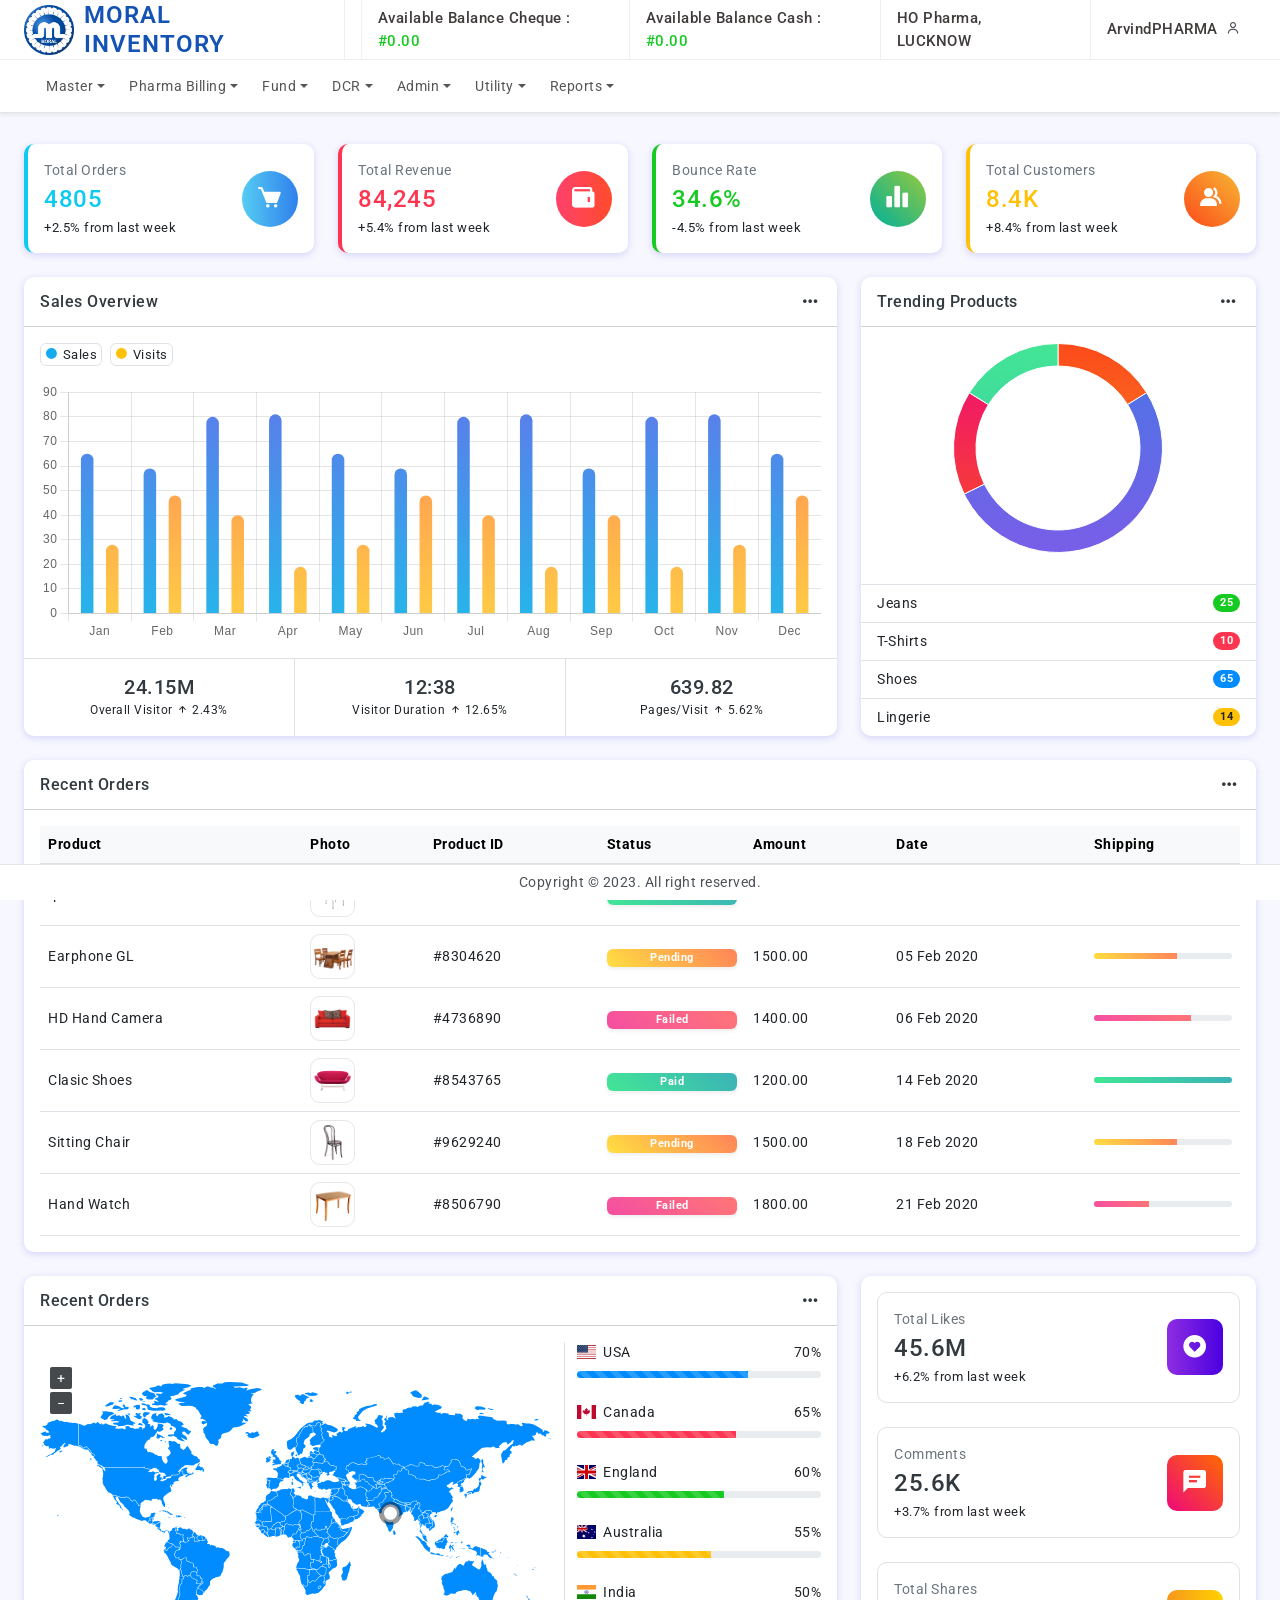
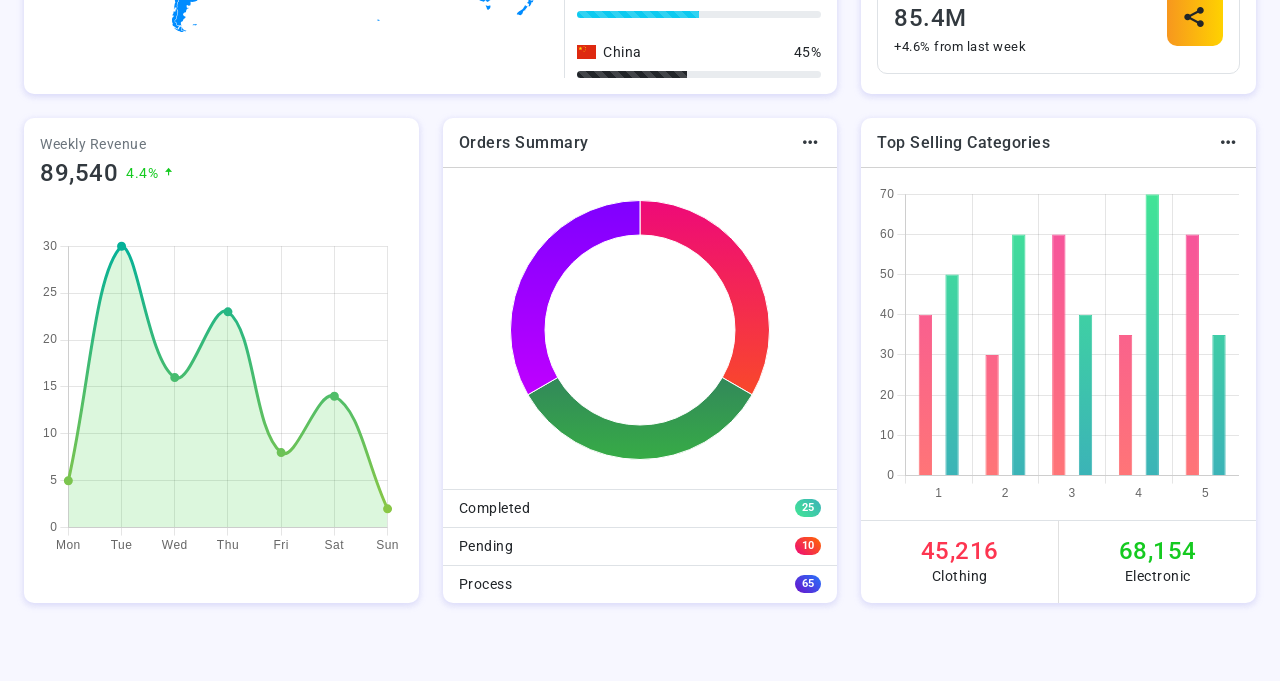
==== dashboard.html @ 13420e63 "ok" ====
<!doctype html>
<html lang="en">
<head>
	<!-- Required meta tags -->
	<meta charset="utf-8">
	<meta name="viewport" content="width=device-width, initial-scale=1">
	<!--favicon-->
	<link rel="shortcut icon" href="../assets/images/favicon.ico" />
	<!--plugins-->
	<link href="assets/plugins/vectormap/jquery-jvectormap-2.0.2.css" rel="stylesheet" />
	<link href="assets/plugins/simplebar/css/simplebar.css" rel="stylesheet" />
	<link href="assets/plugins/perfect-scrollbar/css/perfect-scrollbar.css" rel="stylesheet" />
	<!-- loader-->
	<link href="assets/css/pace.min.css" rel="stylesheet" />
	<script src="assets/js/pace.min.js"></script>
	<!-- Bootstrap CSS -->
	<link href="assets/css/bootstrap.min.css" rel="stylesheet">
	<link href="assets/css/bootstrap-extended.css" rel="stylesheet">
	<link href="https://fonts.googleapis.com/css2?family=Roboto:wght@400;500&amp;display=swap" rel="stylesheet">
	<link href="assets/css/app.css" rel="stylesheet">
	<link href="assets/css/icons.css" rel="stylesheet">
	<!-- Theme Style CSS -->
	<link rel="stylesheet" href="assets/css/dark-theme.css" />
	<link rel="stylesheet" href="assets/css/semi-dark.css" />
	<link rel="stylesheet" href="assets/css/header-colors.css" />
	<link rel="stylesheet" href="assets/css/smartMenu.css" />
	<title>Moral Inventory</title>
</head>

<body>
	<!--wrapper-->
	<div class="wrapper">
		<!--start header wrapper-->
		<div class="header-wrapper">
			<!--start header -->
			<header>
				<div class="topbar d-flex align-items-center">
					<nav class="navbar navbar-expand gap-3">
						<div class="topbar-logo-header d-none d-lg-flex">
							<div class="">
								<img src="login-assets/morallogo.png" class="logo-icon" alt="logo icon">
							</div>
							<div class="">
								<h4 class="logo-text text-uppercase">Moral Inventory</h4>
							</div>
						</div>
						<div class="mobile-toggle-menu d-block d-lg-none" data-bs-toggle="offcanvas"
							data-bs-target="#offcanvasNavbar"><i class='bx bx-menu'></i></div>
						<!-- <div class="search-bar d-lg-block d-none" data-bs-toggle="modal" data-bs-target="#SearchModal">
						<a href="avascript:;" class="btn d-flex align-items-center"><i class='bx bx-search'></i>Search</a>
					 </div> -->

						<div class="top-menu ms-auto user-info">
							<!-- <div class="row align-items-center">
								<div class="col-md-4">
									<p class="mb-0">
										Available Balance Cheque :
										<span class="text-success">#0.00</span>
									</p>
								</div>

								<div class="col-md-4">
									<p class="mb-0">
										Available Balance Cash :
										<span class="text-success">#0.00</span>
									</p>
								</div>

								<div class="col-md-4">
									<p class="mb-0">
										HO Pharma, LUCKNOW
									</p>
								</div>
							</div>  -->

							<div class="d-none d-md-block">
								<div class="d-flex">
								<div class="user-box px-3">
									<ul class="navbar-nav align-items-center gap-3 user-name">
										<li>
											<p class="mb-0">Available Balance Cheque : <span
													class="text-success">#0.00</span>
											</p>
										</li>
									</ul>
								</div>
								<div class="user-box px-3">
									<ul class="navbar-nav align-items-center gap-3 user-name">										
										<li>
											<p class="mb-0">Available Balance Cash : <span
													class="text-success">#0.00</span></p>
										</li>
									</ul>
								</div>
								<div class="user-box px-3">
									<ul class="navbar-nav align-items-center gap-3 user-name">
										<li>
											<p class="mb-0">HO Pharma, LUCKNOW</p>
										</li>
									</ul>
								</div>
							</div>
							</div>

							<ul class="navbar-nav align-items-center gap-3 user-name d-none">
								<!-- <li>
									<p class="mb-0">Available Balance Cheque : <span class="text-success">#0.00</span>
									</p>
								</li> -->
								<!-- <li>
									<p class="mb-0">Available Balance Cash : <span class="text-success">#0.00</span></p>
								</li> -->
								<!-- <li>
									<p class="mb-0">HO Pharma, LUCKNOW</p>
								</li> -->
								<!-- <li class="nav-item mobile-search-icon d-flex d-lg-none" data-bs-toggle="modal" data-bs-target="#SearchModal">
								<a class="nav-link" href="avascript:;"><i class='bx bx-search'></i>
								</a>
							</li> -->
								<!-- <li class="nav-item dropdown dropdown-laungauge d-none d-sm-flex">
								<a class="nav-link dropdown-toggle dropdown-toggle-nocaret" href="avascript:;" data-bs-toggle="dropdown"><img src="assets/images/county/02.png" width="22" alt="">
								</a>
								<ul class="dropdown-menu dropdown-menu-end">
									<li><a class="dropdown-item d-flex align-items-center py-2" href="javascript:;"><img src="assets/images/county/01.png" width="20" alt=""><span class="ms-2">English</span></a>
									</li>
									<li><a class="dropdown-item d-flex align-items-center py-2" href="javascript:;"><img src="assets/images/county/02.png" width="20" alt=""><span class="ms-2">Catalan</span></a>
									</li>
									<li><a class="dropdown-item d-flex align-items-center py-2" href="javascript:;"><img src="assets/images/county/03.png" width="20" alt=""><span class="ms-2">French</span></a>
									</li>
									<li><a class="dropdown-item d-flex align-items-center py-2" href="javascript:;"><img src="assets/images/county/04.png" width="20" alt=""><span class="ms-2">Belize</span></a>
									</li>
									<li><a class="dropdown-item d-flex align-items-center py-2" href="javascript:;"><img src="assets/images/county/05.png" width="20" alt=""><span class="ms-2">Colombia</span></a>
									</li>
									<li><a class="dropdown-item d-flex align-items-center py-2" href="javascript:;"><img src="assets/images/county/06.png" width="20" alt=""><span class="ms-2">Spanish</span></a>
									</li>
									<li><a class="dropdown-item d-flex align-items-center py-2" href="javascript:;"><img src="assets/images/county/07.png" width="20" alt=""><span class="ms-2">Georgian</span></a>
									</li>
									<li><a class="dropdown-item d-flex align-items-center py-2" href="javascript:;"><img src="assets/images/county/08.png" width="20" alt=""><span class="ms-2">Hindi</span></a>
									</li>
								</ul>
							</li> -->

								<li class="nav-item dark-mode d-none d-sm-flex">
									<a class="nav-link dark-mode-icon" href="javascript:;"><i class='bx bx-moon'></i>
									</a>
								</li>

								<li class="nav-item dropdown dropdown-app d-none">
									<a class="nav-link dropdown-toggle dropdown-toggle-nocaret"
										data-bs-toggle="dropdown" href="javascript:;"><i class='bx bx-grid-alt'></i></a>
									<div class="dropdown-menu dropdown-menu-end p-0">
										<div class="app-container p-2 my-2">
											<div class="row gx-0 gy-2 row-cols-3 justify-content-center p-2">
												<div class="col">
													<a href="javascript:;">
														<div class="app-box text-center">
															<div class="app-icon">
																<img src="assets/images/app/slack.png" width="30"
																	alt="">
															</div>
															<div class="app-name">
																<p class="mb-0 mt-1">Slack</p>
															</div>
														</div>
													</a>
												</div>
												<div class="col">
													<a href="javascript:;">
														<div class="app-box text-center">
															<div class="app-icon">
																<img src="assets/images/app/behance.png" width="30"
																	alt="">
															</div>
															<div class="app-name">
																<p class="mb-0 mt-1">Behance</p>
															</div>
														</div>
													</a>
												</div>
												<div class="col">
													<a href="javascript:;">
														<div class="app-box text-center">
															<div class="app-icon">
																<img src="assets/images/app/google-drive.png" width="30"
																	alt="">
															</div>
															<div class="app-name">
																<p class="mb-0 mt-1">Dribble</p>
															</div>
														</div>
													</a>
												</div>
												<div class="col">
													<a href="javascript:;">
														<div class="app-box text-center">
															<div class="app-icon">
																<img src="assets/images/app/outlook.png" width="30"
																	alt="">
															</div>
															<div class="app-name">
																<p class="mb-0 mt-1">Outlook</p>
															</div>
														</div>
													</a>
												</div>
												<div class="col">
													<a href="javascript:;">
														<div class="app-box text-center">
															<div class="app-icon">
																<img src="assets/images/app/github.png" width="30"
																	alt="">
															</div>
															<div class="app-name">
																<p class="mb-0 mt-1">GitHub</p>
															</div>
														</div>
													</a>
												</div>
												<div class="col">
													<a href="javascript:;">
														<div class="app-box text-center">
															<div class="app-icon">
																<img src="assets/images/app/stack-overflow.png"
																	width="30" alt="">
															</div>
															<div class="app-name">
																<p class="mb-0 mt-1">Stack</p>
															</div>
														</div>
													</a>
												</div>
												<div class="col">
													<a href="javascript:;">
														<div class="app-box text-center">
															<div class="app-icon">
																<img src="assets/images/app/figma.png" width="30"
																	alt="">
															</div>
															<div class="app-name">
																<p class="mb-0 mt-1">Figma</p>
															</div>
														</div>
													</a>
												</div>
												<div class="col">
													<a href="javascript:;">
														<div class="app-box text-center">
															<div class="app-icon">
																<img src="assets/images/app/twitter.png" width="30"
																	alt="">
															</div>
															<div class="app-name">
																<p class="mb-0 mt-1">Twitter</p>
															</div>
														</div>
													</a>
												</div>
												<div class="col">
													<a href="javascript:;">
														<div class="app-box text-center">
															<div class="app-icon">
																<img src="assets/images/app/google-calendar.png"
																	width="30" alt="">
															</div>
															<div class="app-name">
																<p class="mb-0 mt-1">Calendar</p>
															</div>
														</div>
													</a>
												</div>
												<div class="col">
													<a href="javascript:;">
														<div class="app-box text-center">
															<div class="app-icon">
																<img src="assets/images/app/spotify.png" width="30"
																	alt="">
															</div>
															<div class="app-name">
																<p class="mb-0 mt-1">Spotify</p>
															</div>
														</div>
													</a>
												</div>
												<div class="col">
													<a href="javascript:;">
														<div class="app-box text-center">
															<div class="app-icon">
																<img src="assets/images/app/google-photos.png"
																	width="30" alt="">
															</div>
															<div class="app-name">
																<p class="mb-0 mt-1">Photos</p>
															</div>
														</div>
													</a>
												</div>
												<div class="col">
													<a href="javascript:;">
														<div class="app-box text-center">
															<div class="app-icon">
																<img src="assets/images/app/pinterest.png" width="30"
																	alt="">
															</div>
															<div class="app-name">
																<p class="mb-0 mt-1">Pinterest</p>
															</div>
														</div>
													</a>
												</div>
												<div class="col">
													<a href="javascript:;">
														<div class="app-box text-center">
															<div class="app-icon">
																<img src="assets/images/app/linkedin.png" width="30"
																	alt="">
															</div>
															<div class="app-name">
																<p class="mb-0 mt-1">linkedin</p>
															</div>
														</div>
													</a>
												</div>
												<div class="col">
													<a href="javascript:;">
														<div class="app-box text-center">
															<div class="app-icon">
																<img src="assets/images/app/dribble.png" width="30"
																	alt="">
															</div>
															<div class="app-name">
																<p class="mb-0 mt-1">Dribble</p>
															</div>
														</div>
													</a>
												</div>
												<div class="col">
													<a href="javascript:;">
														<div class="app-box text-center">
															<div class="app-icon">
																<img src="assets/images/app/youtube.png" width="30"
																	alt="">
															</div>
															<div class="app-name">
																<p class="mb-0 mt-1">YouTube</p>
															</div>
														</div>
													</a>
												</div>
												<div class="col">
													<a href="javascript:;">
														<div class="app-box text-center">
															<div class="app-icon">
																<img src="assets/images/app/google.png" width="30"
																	alt="">
															</div>
															<div class="app-name">
																<p class="mb-0 mt-1">News</p>
															</div>
														</div>
													</a>
												</div>
												<div class="col">
													<a href="javascript:;">
														<div class="app-box text-center">
															<div class="app-icon">
																<img src="assets/images/app/envato.png" width="30"
																	alt="">
															</div>
															<div class="app-name">
																<p class="mb-0 mt-1">Envato</p>
															</div>
														</div>
													</a>
												</div>
												<div class="col">
													<a href="javascript:;">
														<div class="app-box text-center">
															<div class="app-icon">
																<img src="assets/images/app/safari.png" width="30"
																	alt="">
															</div>
															<div class="app-name">
																<p class="mb-0 mt-1">Safari</p>
															</div>
														</div>
													</a>
												</div>

											</div><!--end row-->

										</div>
									</div>
								</li>

								<li class="nav-item dropdown dropdown-large d-none">
									<a class="nav-link dropdown-toggle dropdown-toggle-nocaret position-relative"
										href="#" data-bs-toggle="dropdown"><span class="alert-count">7</span>
										<i class='bx bx-bell'></i>
									</a>
									<div class="dropdown-menu dropdown-menu-end">
										<a href="javascript:;">
											<div class="msg-header">
												<p class="msg-header-title">Notifications</p>
												<p class="msg-header-badge">8 New</p>
											</div>
										</a>
										<div class="header-notifications-list">
											<a class="dropdown-item" href="javascript:;">
												<div class="d-flex align-items-center">
													<div class="user-online">
														<img src="assets/images/avatars/avatar-1.png" class="msg-avatar"
															alt="user avatar">
													</div>
													<div class="flex-grow-1">
														<h6 class="msg-name">Daisy Anderson<span
																class="msg-time float-end">5 sec
																ago</span></h6>
														<p class="msg-info">The standard chunk of lorem</p>
													</div>
												</div>
											</a>
											<a class="dropdown-item" href="javascript:;">
												<div class="d-flex align-items-center">
													<div class="notify bg-light-danger text-danger">dc
													</div>
													<div class="flex-grow-1">
														<h6 class="msg-name">New Orders <span
																class="msg-time float-end">2 min
																ago</span></h6>
														<p class="msg-info">You have recived new orders</p>
													</div>
												</div>
											</a>
											<a class="dropdown-item" href="javascript:;">
												<div class="d-flex align-items-center">
													<div class="user-online">
														<img src="assets/images/avatars/avatar-2.png" class="msg-avatar"
															alt="user avatar">
													</div>
													<div class="flex-grow-1">
														<h6 class="msg-name">Althea Cabardo <span
																class="msg-time float-end">14
																sec ago</span></h6>
														<p class="msg-info">Many desktop publishing packages</p>
													</div>
												</div>
											</a>
											<a class="dropdown-item" href="javascript:;">
												<div class="d-flex align-items-center">
													<div class="notify bg-light-success text-success">
														<img src="assets/images/app/outlook.png" width="25"
															alt="user avatar">
													</div>
													<div class="flex-grow-1">
														<h6 class="msg-name">Account Created<span
																class="msg-time float-end">28 min
																ago</span></h6>
														<p class="msg-info">Successfully created new email</p>
													</div>
												</div>
											</a>
											<a class="dropdown-item" href="javascript:;">
												<div class="d-flex align-items-center">
													<div class="notify bg-light-info text-info">Ss
													</div>
													<div class="flex-grow-1">
														<h6 class="msg-name">New Product Approved <span
																class="msg-time float-end">2 hrs ago</span></h6>
														<p class="msg-info">Your new product has approved</p>
													</div>
												</div>
											</a>
											<a class="dropdown-item" href="javascript:;">
												<div class="d-flex align-items-center">
													<div class="user-online">
														<img src="assets/images/avatars/avatar-4.png" class="msg-avatar"
															alt="user avatar">
													</div>
													<div class="flex-grow-1">
														<h6 class="msg-name">Katherine Pechon <span
																class="msg-time float-end">15
																min ago</span></h6>
														<p class="msg-info">Making this the first true generator</p>
													</div>
												</div>
											</a>
											<a class="dropdown-item" href="javascript:;">
												<div class="d-flex align-items-center">
													<div class="notify bg-light-success text-success"><i
															class='bx bx-check-square'></i>
													</div>
													<div class="flex-grow-1">
														<h6 class="msg-name">Your item is shipped <span
																class="msg-time float-end">5 hrs
																ago</span></h6>
														<p class="msg-info">Successfully shipped your item</p>
													</div>
												</div>
											</a>
											<a class="dropdown-item" href="javascript:;">
												<div class="d-flex align-items-center">
													<div class="notify bg-light-primary">
														<img src="assets/images/app/github.png" width="25"
															alt="user avatar">
													</div>
													<div class="flex-grow-1">
														<h6 class="msg-name">New 24 authors<span
																class="msg-time float-end">1 day
																ago</span></h6>
														<p class="msg-info">24 new authors joined last week</p>
													</div>
												</div>
											</a>
											<a class="dropdown-item" href="javascript:;">
												<div class="d-flex align-items-center">
													<div class="user-online">
														<img src="assets/images/avatars/avatar-8.png" class="msg-avatar"
															alt="user avatar">
													</div>
													<div class="flex-grow-1">
														<h6 class="msg-name">Peter Costanzo <span
																class="msg-time float-end">6 hrs
																ago</span></h6>
														<p class="msg-info">It was popularised in the 1960s</p>
													</div>
												</div>
											</a>
										</div>
										<a href="javascript:;">
											<div class="text-center msg-footer">
												<button class="btn btn-primary w-100">View All Notifications</button>
											</div>
										</a>
									</div>
								</li>
								<li class="nav-item dropdown dropdown-large d-none">
									<a class="nav-link dropdown-toggle dropdown-toggle-nocaret position-relative"
										href="#" role="button" data-bs-toggle="dropdown" aria-expanded="false"> <span
											class="alert-count">8</span>
										<i class='bx bx-shopping-bag'></i>
									</a>
									<div class="dropdown-menu dropdown-menu-end">
										<a href="javascript:;">
											<div class="msg-header">
												<p class="msg-header-title">My Cart</p>
												<p class="msg-header-badge">10 Items</p>
											</div>
										</a>
										<div class="header-message-list">
											<a class="dropdown-item" href="javascript:;">
												<div class="d-flex align-items-center gap-3">
													<div class="position-relative">
														<div class="cart-product rounded-circle bg-light">
															<img src="assets/images/products/11.png" class=""
																alt="product image">
														</div>
													</div>
													<div class="flex-grow-1">
														<h6 class="cart-product-title mb-0">Men White T-Shirt</h6>
														<p class="cart-product-price mb-0">1 X 29.00</p>
													</div>
													<div class="">
														<p class="cart-price mb-0">250</p>
													</div>
													<div class="cart-product-cancel"><i class="bx bx-x"></i>
													</div>
												</div>
											</a>
											<a class="dropdown-item" href="javascript:;">
												<div class="d-flex align-items-center gap-3">
													<div class="position-relative">
														<div class="cart-product rounded-circle bg-light">
															<img src="assets/images/products/02.png" class=""
																alt="product image">
														</div>
													</div>
													<div class="flex-grow-1">
														<h6 class="cart-product-title mb-0">Men White T-Shirt</h6>
														<p class="cart-product-price mb-0">1 X 29.00</p>
													</div>
													<div class="">
														<p class="cart-price mb-0">250</p>
													</div>
													<div class="cart-product-cancel"><i class="bx bx-x"></i>
													</div>
												</div>
											</a>
											<a class="dropdown-item" href="javascript:;">
												<div class="d-flex align-items-center gap-3">
													<div class="position-relative">
														<div class="cart-product rounded-circle bg-light">
															<img src="assets/images/products/03.png" class=""
																alt="product image">
														</div>
													</div>
													<div class="flex-grow-1">
														<h6 class="cart-product-title mb-0">Men White T-Shirt</h6>
														<p class="cart-product-price mb-0">1 X 29.00</p>
													</div>
													<div class="">
														<p class="cart-price mb-0">250</p>
													</div>
													<div class="cart-product-cancel"><i class="bx bx-x"></i>
													</div>
												</div>
											</a>
											<a class="dropdown-item" href="javascript:;">
												<div class="d-flex align-items-center gap-3">
													<div class="position-relative">
														<div class="cart-product rounded-circle bg-light">
															<img src="assets/images/products/04.png" class=""
																alt="product image">
														</div>
													</div>
													<div class="flex-grow-1">
														<h6 class="cart-product-title mb-0">Men White T-Shirt</h6>
														<p class="cart-product-price mb-0">1 X 29.00</p>
													</div>
													<div class="">
														<p class="cart-price mb-0">250</p>
													</div>
													<div class="cart-product-cancel"><i class="bx bx-x"></i>
													</div>
												</div>
											</a>
											<a class="dropdown-item" href="javascript:;">
												<div class="d-flex align-items-center gap-3">
													<div class="position-relative">
														<div class="cart-product rounded-circle bg-light">
															<img src="assets/images/products/05.png" class=""
																alt="product image">
														</div>
													</div>
													<div class="flex-grow-1">
														<h6 class="cart-product-title mb-0">Men White T-Shirt</h6>
														<p class="cart-product-price mb-0">1 X 29.00</p>
													</div>
													<div class="">
														<p class="cart-price mb-0">250</p>
													</div>
													<div class="cart-product-cancel"><i class="bx bx-x"></i>
													</div>
												</div>
											</a>
											<a class="dropdown-item" href="javascript:;">
												<div class="d-flex align-items-center gap-3">
													<div class="position-relative">
														<div class="cart-product rounded-circle bg-light">
															<img src="assets/images/products/06.png" class=""
																alt="product image">
														</div>
													</div>
													<div class="flex-grow-1">
														<h6 class="cart-product-title mb-0">Men White T-Shirt</h6>
														<p class="cart-product-price mb-0">1 X 29.00</p>
													</div>
													<div class="">
														<p class="cart-price mb-0">250</p>
													</div>
													<div class="cart-product-cancel"><i class="bx bx-x"></i>
													</div>
												</div>
											</a>
											<a class="dropdown-item" href="javascript:;">
												<div class="d-flex align-items-center gap-3">
													<div class="position-relative">
														<div class="cart-product rounded-circle bg-light">
															<img src="assets/images/products/07.png" class=""
																alt="product image">
														</div>
													</div>
													<div class="flex-grow-1">
														<h6 class="cart-product-title mb-0">Men White T-Shirt</h6>
														<p class="cart-product-price mb-0">1 X 29.00</p>
													</div>
													<div class="">
														<p class="cart-price mb-0">250</p>
													</div>
													<div class="cart-product-cancel"><i class="bx bx-x"></i>
													</div>
												</div>
											</a>
											<a class="dropdown-item" href="javascript:;">
												<div class="d-flex align-items-center gap-3">
													<div class="position-relative">
														<div class="cart-product rounded-circle bg-light">
															<img src="assets/images/products/08.png" class=""
																alt="product image">
														</div>
													</div>
													<div class="flex-grow-1">
														<h6 class="cart-product-title mb-0">Men White T-Shirt</h6>
														<p class="cart-product-price mb-0">1 X 29.00</p>
													</div>
													<div class="">
														<p class="cart-price mb-0">250</p>
													</div>
													<div class="cart-product-cancel"><i class="bx bx-x"></i>
													</div>
												</div>
											</a>
											<a class="dropdown-item" href="javascript:;">
												<div class="d-flex align-items-center gap-3">
													<div class="position-relative">
														<div class="cart-product rounded-circle bg-light">
															<img src="assets/images/products/09.png" class=""
																alt="product image">
														</div>
													</div>
													<div class="flex-grow-1">
														<h6 class="cart-product-title mb-0">Men White T-Shirt</h6>
														<p class="cart-product-price mb-0">1 X 29.00</p>
													</div>
													<div class="">
														<p class="cart-price mb-0">250</p>
													</div>
													<div class="cart-product-cancel"><i class="bx bx-x"></i>
													</div>
												</div>
											</a>
										</div>
										<a href="javascript:;">
											<div class="text-center msg-footer">
												<div class="d-flex align-items-center justify-content-between mb-3">
													<h5 class="mb-0">Total</h5>
													<h5 class="mb-0 ms-auto">489.00</h5>
												</div>
												<button class="btn btn-primary w-100">Checkout</button>
											</div>
										</a>
									</div>
								</li>
							</ul>
						</div>
						<div class="user-box dropdown px-3">
							<a class="d-flex align-items-center nav-link dropdown-toggle gap-3 dropdown-toggle-nocaret"
								href="#" role="button" data-bs-toggle="dropdown" aria-expanded="false">
								<!-- <img src="assets/images/avatars/avatar-2.png" class="user-img" alt="user avatar"> -->
								<div class="user-info d-flex gap-2">
									<p class="user-name mb-0">ArvindPHARMA
									</p>
									<i class="bx bx-user"></i>
									<!-- <p class="designattion mb-0">Web Designer</p> -->
								</div>
							</a>
							<ul class="dropdown-menu dropdown-menu-end">
									<div class="d-md-none d-md-block">
										<li class="dropdown-item">
											<p class="mb-0">Available Balance Cheque : <span
													class="text-success">#0.00</span>
											</p>
										</li>
										<div class="dropdown-divider mb-0"></div>
										<li class="dropdown-item"> 
											<p class="mb-0">Available Balance Cash : <span
													class="text-success">#0.00</span></p>
										</li>
										<div class="dropdown-divider mb-0"></div>
										<li class="dropdown-item">
											<p class="mb-0">HO Pharma, LUCKNOW</p>
										</li>
										<div class="dropdown-divider mb-0"></div>
									</div>
							
								<!-- <li><a class="dropdown-item d-flex align-items-center" href="javascript:;"><i class="bx bx-user fs-5"></i><span>Profile</span></a>
							</li>
							<li><a class="dropdown-item d-flex align-items-center" href="javascript:;"><i class="bx bx-cog fs-5"></i><span>Settings</span></a>
							</li>
							<li><a class="dropdown-item d-flex align-items-center" href="javascript:;"><i class="bx bx-home-circle fs-5"></i><span>Dashboard</span></a>
							</li>
							<li><a class="dropdown-item d-flex align-items-center" href="javascript:;"><i class="bx bx-dollar-circle fs-5"></i><span>Earnings</span></a>
							</li>
							<li><a class="dropdown-item d-flex align-items-center" href="javascript:;"><i class="bx bx-download fs-5"></i><span>Downloads</span></a>
							</li>
							<li>
								<div class="dropdown-divider mb-0"></div>
							</li> -->
								<li><a class="dropdown-item d-flex align-items-center" href="login.html"><i
											class="bx bx-log-out-circle"></i><span>Logout</span></a>
								</li>
							</ul>
						</div>
					</nav>
				</div>
				
			<!--navigation-->
			<div class="primary-menu">
				<nav class="navbar navbar-expand-lg align-items-center">
					<div class="offcanvas offcanvas-start" tabindex="-1" id="offcanvasNavbar"
						aria-labelledby="offcanvasNavbarLabel">
						<div class="offcanvas-header border-bottom">
							<div class="d-flex align-items-center">
								<div class="">
									<img src="assets/images/logo-icon.png" class="logo-icon" alt="logo icon">
								</div>
								<div class="">
									<h4 class="logo-text">Inventory</h4>
								</div>
							</div>
							<button type="button" class="btn-close" data-bs-dismiss="offcanvas"
								aria-label="Close"></button>
						</div>
						<div class="offcanvas-body">
							<ul class="sm sm-clean" id="sidebarnav">
								<li id="usMenu_li123"><a id="usMenu_HLink123">Master</a>
									<ul id="usMenu_ul123">
										<li id="usMenu_liA281"><a id="usMenu_HLinka1281">Dashboard</a>
											<ul id="usMenu_ulA281">
												<li id="usMenu_liB286"><a id="usMenu_HLinka2286"
														href="PMotherDepotDashboard.aspx">Dashboard PMotherDepot</a>
												</li>
												<li id="usMenu_liB290"><a id="usMenu_HLinka2290"
														href="PDashBoardDetails.aspx">Dashboard PAdmin</a></li>
												<li id="usMenu_liB533"><a id="usMenu_HLinka2533"
														href="PdepotDashboard.aspx">Dashboard Pdepot1</a></li>
											</ul>
										</li>
										<li id="usMenu_liA548"><a id="usMenu_HLinka1548"
												href="../P/frm_ChangeSenior.aspx">Change Senior</a></li>
										<li id="usMenu_liA560"><a id="usMenu_HLinka1560"
												href="../P/frmRequestForSampleProduct.aspx">Request For Sample
												Product(Qty)</a></li>
										<li id="usMenu_liA561"><a id="usMenu_HLinka1561"
												href="../P/frmApprovalForSampleProduct.aspx">Approval For Sample
												Product(Qty)</a></li>
										<li id="usMenu_liA574"><a id="usMenu_HLinka1574"
												href="../Account/frmJournalVoucher.aspx">Journal Voucher</a></li>
										<li id="usMenu_liA575"><a id="usMenu_HLinka1575"
												href="../Account/PrintAllJV.aspx">Print JV</a></li>
										<li id="usMenu_liA616"><a id="usMenu_HLinka1616"
												href="../DCR/frm_approvedEntries.aspx">Fare Approval</a></li>
										<li id="usMenu_liA622"><a id="usMenu_HLinka1622"
												href="../DCR/ApproveDoctor.aspx">Doctor Approval</a></li>
										<li id="usMenu_liA642"><a id="usMenu_HLinka1642"
												href="../DCR/frm_TPApprove.aspx">Tour Programme Approval</a></li>
										<li id="usMenu_liA649"><a id="usMenu_HLinka1649"
												href="../DCR/ChemistApprove.aspx">Chemist Approval</a></li>
										<li id="usMenu_liA699"><a id="usMenu_HLinka1699"
												href="../DCR/frmDCRForManager.aspx">Manager Daily Work</a></li>
										<li id="usMenu_liA736"><a id="usMenu_HLinka1736"
												href="../DCR/frmChemistActiveInactive.aspx">Chemist Active Inactive</a>
										</li>
										<li id="usMenu_liA737"><a id="usMenu_HLinka1737"
												href="../DCR/frm_Delete_MR_DCR.aspx">Delete MR DCR</a></li>
										<li id="usMenu_liA853"><a id="usMenu_HLinka1853"
												href="../DCR/frm_DaviationApproval.aspx">TP Daviation Approval</a></li>
										<li id="usMenu_liA905"><a id="usMenu_HLinka1905"
												href="../DCR/frm_SalesMaster.aspx">HQ Ex Station Sale Master Format</a>
										</li>
										<li id="usMenu_liA915"><a id="usMenu_HLinka1915"
												href="../DCR/frm_StockListforMR1.aspx">Sale &amp; Stock Entry Form</a>
										</li>
										<li id="usMenu_liA1063"><a id="usMenu_HLinka11063"
												href="../DCR/Frm_DCR_Type_Del.aspx">Delete Doctor/Chem/SFC</a></li>
										<li id="usMenu_liA1108"><a id="usMenu_HLinka11108"
												href="../Master/TransStockOldToNewBatch.aspx">Stock Transfer Old To New
												Batch</a></li>
										<li id="usMenu_liA124"><a id="usMenu_HLinka1124"
												href="../Master/frmStteMstr.aspx">State</a></li>
										<li id="usMenu_liA488"><a id="usMenu_HLinka1488"
												href="../P/frm_StockiestToHQ.aspx">Stockiest To Head Quarter Linked</a>
										</li>
										<li id="usMenu_liA125"><a id="usMenu_HLinka1125"
												href="../Master/frmDistrictMstr.aspx">District</a></li>
										<li id="usMenu_liA650"><a id="usMenu_HLinka1650"
												href="../DCR/frmChemistMaster.aspx">Chemist Master</a></li>
										<li id="usMenu_liA126"><a id="usMenu_HLinka1126"
												href="../Master/frmCityMaster.aspx">City</a></li>
										<li id="usMenu_liA651"><a id="usMenu_HLinka1651"
												href="../DCR/frmTourProgrammeNew.aspx">Tour Programme Master</a></li>
										<li id="usMenu_liA738"><a id="usMenu_HLinka1738"
												href="../DCR/frm_Delete_MGR_DCR.aspx">Delete Manager DCR</a></li>
										<li id="usMenu_liA127"><a id="usMenu_HLinka1127">Product</a>
											<ul id="usMenu_ulA127">
												<li id="usMenu_liB129"><a id="usMenu_HLinka2129"
														href="../Master/PrMst.aspx">Product Master</a></li>
												<li id="usMenu_liB132"><a id="usMenu_HLinka2132"
														href="../Master/VendorWiseProductMaster.aspx">Vendor Wise
														Product</a></li>
											</ul>
										</li>
										<li id="usMenu_liA682"><a id="usMenu_HLinka1682"
												href="../dcr/frmpharmaemplogincontrol.aspx">Pharma Employee Login
												Control</a></li>
										<li id="usMenu_liA735"><a id="usMenu_HLinka1735"
												href="../dcr/frmDoctorActiveInactive.aspx">Doctor Active/Inactive</a>
										</li>
										<li id="usMenu_liA694"><a id="usMenu_HLinka1694"
												href="../DCR/frmMRDCR.aspx">Daily Work Report</a></li>
										<li id="usMenu_liA135"><a id="usMenu_HLinka1135">Party</a>
											<ul id="usMenu_ulA135">
												<li id="usMenu_liB1092"><a id="usMenu_HLinka21092"
														href="../Transaction/frmPartyLinking.aspx">Party Linking</a>
												</li>
												<li id="usMenu_liB137"><a id="usMenu_HLinka2137"
														href="../P/frm_PharmaNewParty.aspx">Pharma Party Master</a></li>
												<li id="usMenu_liB138"><a id="usMenu_HLinka2138"
														href="../Transaction/frmPartytoPartyLinling.aspx">Party To Party
														Link</a></li>
											</ul>
										</li>
										<li id="usMenu_liA761"><a id="usMenu_HLinka1761"
												href="../DCR/frm_PharmaEmp_DCRLock.aspx">DCR Lock Limit</a></li>
										<li id="usMenu_liA769"><a id="usMenu_HLinka1769"
												href="../dcr/frm_empleave.aspx">EMPLOYEE LEAVE MASTER</a></li>
										<li id="usMenu_liA13"><a id="usMenu_HLinka113"
												href="../DCR/Frm_EmpDCRUnlock.aspx">DCR Unlock</a></li>
									</ul>
								</li>
								<li id="usMenu_li254"><a id="usMenu_HLink254">Pharma Billing</a>
									<ul id="usMenu_ul254">
										<li id="usMenu_liA812"><a id="usMenu_HLinka1812"
												href="../Pharma/PharmaBillReceive.aspx">Pharma Bill Receive</a></li>
										<li id="usMenu_liA1104"><a id="usMenu_HLinka11104"
												href="../P/2/PharmaDemandOrderSBU2.aspx">Pharma Demand Order (GST)</a>
										</li>
									</ul>
								</li>
								<li id="usMenu_li310"><a id="usMenu_HLink310">Fund</a>
									<ul id="usMenu_ul310">
										<li id="usMenu_liA311"><a id="usMenu_HLinka1311"
												href="../Account/frmFundTransfer.aspx">Fund Transfer</a></li>
										<li id="usMenu_liA503"><a id="usMenu_HLinka1503"
												href="../P/frm_PaymentBillAdjustment.aspx">BILL ADJUSTMENT(PAYMENT)</a>
										</li>
									</ul>
								</li>
								<li id="usMenu_li707"><a id="usMenu_HLink707">DCR</a>
									<ul id="usMenu_ul707">
										<li id="usMenu_liA708"><a id="usMenu_HLinka1708"
												href="../DCR/rptCallAverageSheet.aspx">DCR(Call Average Sheet)
												Report</a></li>
										<li id="usMenu_liA742"><a id="usMenu_HLinka1742"
												href="../DCR/Rpt_FrequenctyDCRReport.aspx">Doctor Meeting Frequency
												Report</a></li>
										<li id="usMenu_liA747"><a id="usMenu_HLinka1747"
												href="../DCR/RPT_Emp_DCRSummary.aspx">DCR Summery</a></li>
										<li id="usMenu_liA912"><a id="usMenu_HLinka1912"
												href="../DCR/frm_SecSaleMR1.aspx">Summarized Secondary Sale Report</a>
										</li>
										<li id="usMenu_liA914"><a id="usMenu_HLinka1914"
												href="../DCR/frm_SalesSummary.aspx">HQ Ex Station Sale Summary</a></li>
										<li id="usMenu_liA916"><a id="usMenu_HLinka1916"
												href="../DCR/rpt_SalesMasterReport.aspx">HQ Ex Station Sale Report</a>
										</li>
										<li id="usMenu_liA926"><a id="usMenu_HLinka1926"
												href="../dcr/EditFareChartSTatus.aspx">Edit Fare Chart</a></li>
										<li id="usMenu_liA1087"><a id="usMenu_HLinka11087"
												href="../DCR/Rpt_HQInterior.aspx">Interior Report</a></li>
										<li id="usMenu_liA728"><a id="usMenu_HLinka1728"
												href="../dcr/RptProductWiseMonthlyNetSalesQty.aspx">Product Wise Monthly
												Net Qty Sales Report</a></li>
										<li id="usMenu_liA750"><a id="usMenu_HLinka1750"
												href="../DCR/Rpt_PendingTourPlan.aspx">Pending Tour Plan</a></li>
										<li id="usMenu_liA743"><a id="usMenu_HLinka1743"
												href="../P/Report/Rpt_HQPrd_SaleVsSmpl.aspx">Sale Vs. Sample</a></li>
										<li id="usMenu_liA782"><a id="usMenu_HLinka1782"
												href="../DCR/frm_Holiday.aspx">Holiday Master</a></li>
										<li id="usMenu_liA725"><a id="usMenu_HLinka1725"
												href="../DCR/Rpt_DatewiseMRwiseDCRReport.aspx">Doctor wise call
												report</a></li>
									</ul>
								</li>
								<li id="usMenu_li1074"><a id="usMenu_HLink1074">Admin</a>
									<ul id="usMenu_ul1074">
										<li id="usMenu_liA1075"><a id="usMenu_HLinka11075">Old Reports</a>
											<ul id="usMenu_ulA1075">
												<li id="usMenu_liB197"><a id="usMenu_HLinka2197">STN Process Report</a>
													<ul id="usMenu_ulB197">
														<li id="usMenu_liC295"><a id="usMenu_HLinka3295">STN Report</a>
														</li>
														<li id="usMenu_liC407"><a id="usMenu_HLinka3407"
																href="../Report/STNSummary.aspx">STN Summary Report</a>
														</li>
														<li id="usMenu_liC491"><a id="usMenu_HLinka3491"
																href="../Report/Rpt_SRNPHARMASummary.aspx">Debit Note
																Summary</a></li>
														<li id="usMenu_liC514"><a id="usMenu_HLinka3514"
																href="../Report/SalePurchaseReport.aspx">STN Sale
																Report</a></li>
														<li id="usMenu_liC515"><a id="usMenu_HLinka3515"
																href="../Report/ItemWiseSTNReport.aspx">Item wise STN
																Report</a></li>
														<li id="usMenu_liC520"><a id="usMenu_HLinka3520"
																href="../Report/Rpt_CNPHARMASummary.aspx">CN SUMMARY</a>
														</li>
														<li id="usMenu_liC582"><a id="usMenu_HLinka3582"
																href="../p/report/DemandOrderReportPharma.aspx">Demand
																Order Report</a></li>
														<li id="usMenu_liC590"><a id="usMenu_HLinka3590"
																href="../P/Report/RptStockTransferRegister.aspx">Stock
																Transfer (Issue) Register Report</a></li>
														<li id="usMenu_liC669"><a id="usMenu_HLinka3669"
																href="../Report/Rpt_InTransit.aspx">InTransit Report</a>
														</li>
														<li id="usMenu_liC773"><a id="usMenu_HLinka3773"
																href="../report/DOStatusReport.aspx">DO Status
																Report</a></li>
														<li id="usMenu_liC448"><a id="usMenu_HLinka3448"
																href="../P/Report/GeneratePackSlipReport1.aspx">Packing
																Slip SBU I</a></li>
														<li id="usMenu_liC449"><a id="usMenu_HLinka3449"
																href="../P/Report/GeneratePackSlipReport2.aspx">Packing
																Slip SBU II</a></li>
														<li id="usMenu_liC356"><a id="usMenu_HLinka3356"
																href="../Report/SalePurchaseReport.aspx">STN Sale
																Report</a></li>
													</ul>
												</li>
												<li id="usMenu_liB237"><a id="usMenu_HLinka2237">STN Process</a>
													<ul id="usMenu_ulB237">
														<li id="usMenu_liC377"><a id="usMenu_HLinka3377"
																href="../P/2/DOTOShoppe_DispatchOrderPharmaSBU2.aspx">Shoppee
																Dispatch II</a></li>
														<li id="usMenu_liC389"><a id="usMenu_HLinka3389"
																href="../p/2/FrmUpdateBillingInfoSBU2.aspx">Update
																Billing Information II</a></li>
														<li id="usMenu_liC486"><a id="usMenu_HLinka3486"
																href="../Transaction/FrmDebitNoteForVendorPHARMA.aspx">Debit
																Note</a></li>
														<li id="usMenu_liC658"><a id="usMenu_HLinka3658"
																href="../P/2/ShopeeKitDispatch.aspx">Kit Billing To
																Shopee</a></li>
														<li id="usMenu_liC227"><a id="usMenu_HLinka3227"
																href="../P/1/frmPharmacyDemandOrderSBU1.aspx">Demand
																Order I</a></li>
														<li id="usMenu_liC228"><a id="usMenu_HLinka3228"
																href="../P/2/PharmaDemandOrderSBU2.aspx">Demand Order
																II</a></li>
														<li id="usMenu_liC231"><a id="usMenu_HLinka3231"
																href="../P/1/DispatchOrderPharmaSBU1.aspx">Dispatch
																Order I</a></li>
														<li id="usMenu_liC232"><a id="usMenu_HLinka3232"
																href="../P/2/DispatchOrderPharmaSBU2.aspx">Dispatch
																Order</a></li>
														<li id="usMenu_liC234"><a id="usMenu_HLinka3234"
																href="../P/1/PharmaPackingSlipSBU1.aspx">Packing I</a>
														</li>
														<li id="usMenu_liC235"><a id="usMenu_HLinka3235"
																href="../P/2/PharmaPackingSlipSBU2.aspx">Packing II</a>
														</li>
														<li id="usMenu_liC238"><a id="usMenu_HLinka3238"
																href="../P/1/STNGenerationSBU1.aspx">Generate STN I</a>
														</li>
														<li id="usMenu_liC239"><a id="usMenu_HLinka3239"
																href="../P/1/PharmaSTNReceiveSBU1.aspx">Receive STN
																I</a></li>
														<li id="usMenu_liC257"><a id="usMenu_HLinka3257"
																href="../P/2/STNGenerationSBU2.aspx">Generate STN II</a>
														</li>
														<li id="usMenu_liC259"><a id="usMenu_HLinka3259"
																href="../P/2/PharmaSTNReceiveSBU2.aspx">Receive STN
																II</a></li>
														<li id="usMenu_liC414"><a id="usMenu_HLinka3414"
																href="../p/hs/dispatchwdo_hs.aspx">Herbal Direct
																Dispatch</a></li>
														<li id="usMenu_liC371"><a id="usMenu_HLinka3371"
																href="../P/2/DepotBilling_Recive.aspx">Direct Dispatch
																Bill</a></li>
														<li id="usMenu_liC370"><a id="usMenu_HLinka3370"
																href="../P/1/DO_DispatchOrderPharmaSBU1.aspx">Direct
																Dispatch I</a></li>
													</ul>
												</li>
												<li id="usMenu_liB255"><a id="usMenu_HLinka2255"
														href="../P/2/frmPharmaBilling.aspx">Pharma Billing II</a></li>
												<li id="usMenu_liB305"><a id="usMenu_HLinka2305"
														href="../P/1/frmPharmaSell.aspx">Pharma Billing I</a></li>
											</ul>
										</li>
									</ul>
								</li>
								<li id="usMenu_li1080"><a id="usMenu_HLink1080">Utility</a>
									<ul id="usMenu_ul1080">
										<li id="usMenu_liA321"><a id="usMenu_HLinka1321">Bill Print</a>
											<ul id="usMenu_ulA321">
												<li id="usMenu_liB322"><a id="usMenu_HLinka2322"
														href="../P/Report/RptRetailInvoiceDB.aspx">Billing Retail
														Report</a></li>
												<li id="usMenu_liB323"><a id="usMenu_HLinka2323"
														href="../P/Report/RptTaxInvoiceDB.aspx">Billing Tax Report</a>
												</li>
												<li id="usMenu_liB464"><a id="usMenu_HLinka2464"
														href="../P/Report/CNReprint.aspx">CN Reprint</a></li>
												<li id="usMenu_liB576"><a id="usMenu_HLinka2576"
														href="../P/Report/PrintOldBillsSBU1NET.aspx">SBU1 Party wise
														Bill Report</a></li>
												<li id="usMenu_liB997"><a id="usMenu_HLinka2997"
														href="../Pharma/Report/PrintB2B_Bills_GST.aspx">Print B2B
														Bills</a></li>
												<li id="usMenu_liB998"><a id="usMenu_HLinka2998"
														href="../report/frm_UpdateIRNForPharma.aspx">Update IRN</a></li>
												<li id="usMenu_liB351"><a id="usMenu_HLinka2351"
														href="../P/Report/Rpt_PharmaBillSumary.aspx">Pharma Bill
														Summary</a></li>
												<li id="usMenu_liB353"><a id="usMenu_HLinka2353"
														href="../Transaction/PrintOldBillsForPharma.aspx">Print Old
														Bills(Pharma)</a></li>
												<li id="usMenu_liB819"><a id="usMenu_HLinka2819"
														href="../PHARMA/Report/cnreprint.aspx">CN Reprint(GST)</a></li>
												<li id="usMenu_liB803"><a id="usMenu_HLinka2803"
														href="../Pharma/Report/PrintOldBillsForPharma_GST.aspx">Print
														Old Bill Pharma(GST)</a></li>
											</ul>
										</li>
										<li id="usMenu_liA367"><a id="usMenu_HLinka1367"
												href="../master/changepassword.aspx">Change Password</a></li>
									</ul>
								</li>
								<li id="usMenu_li298"><a id="usMenu_HLink298">Reports</a>
									<ul id="usMenu_ul298">
										<li id="usMenu_liA942"><a id="usMenu_HLinka1942"
												href="../p/Report/RptProductWise_SaleReport_SBU1SBU2NET.aspx">SaleReport_SBU1SBU2NET</a>
										</li>
										<li id="usMenu_liA1079"><a id="usMenu_HLinka11079">Offer Reports</a>
											<ul id="usMenu_ulA1079">
												<li id="usMenu_liB733"><a id="usMenu_HLinka2733"
														href="../report/BollywoodHungama.aspx">Bollywood Hungama</a>
												</li>
												<li id="usMenu_liB866"><a id="usMenu_HLinka2866"
														href="../pharma/report/VitteeyBasantOffer_PHARMA.aspx">Vitteey
														Basant Offer</a></li>
												<li id="usMenu_liB947"><a id="usMenu_HLinka2947"
														href="../report/rptbrandambassador.aspx">Brand Ambassador
														Report</a></li>
												<li id="usMenu_liB968"><a id="usMenu_HLinka2968"
														href="../report/BrandAmbassadorRoyality.aspx">BrandAmbassadorRoyality</a>
												</li>
												<li id="usMenu_liB1041"><a id="usMenu_HLinka21041"
														href="../Report/RptMonthlyOfferReport.aspx">Monthly Offer
														Report</a></li>
											</ul>
										</li>
										<li id="usMenu_liA300"><a id="usMenu_HLinka1300"
												href="../P/Report/RptTaxInvoice.aspx">Tax Invoice Report</a></li>
										<li id="usMenu_liA394"><a id="usMenu_HLinka1394"
												href="../P/Report/RptRetailInvoiceSBU1Injectible.aspx">Injectible
												Invoice Report</a></li>
										<li id="usMenu_liA421"><a id="usMenu_HLinka1421"
												href="../p/report/RptHSRetailinvoice.aspx">Herbal Sale Retail Report</a>
										</li>
										<li id="usMenu_liA422"><a id="usMenu_HLinka1422"
												href="../p/report/RptHSTaxinvoice.aspx">Herbal Sale Tax Report</a></li>
										<li id="usMenu_liA681"><a id="usMenu_HLinka1681"
												href="../P/Report/RptProductWiseNetSales_GR.aspx">Product wise Net
												Sales-GR Report</a></li>
										<li id="usMenu_liA156"><a id="usMenu_HLinka1156">Transaction Reports</a>
											<ul id="usMenu_ulA156">
												<li id="usMenu_liB378"><a id="usMenu_HLinka2378"
														href="../Report/Rpt_FundTransferToBankAndBranch.aspx">Party
														Payment</a></li>
												<li id="usMenu_liB928"><a id="usMenu_HLinka2928"
														href="../p/report/Rpt_DebitAmount_Pharma.aspx">Debit Amount
														Report</a></li>
											</ul>
										</li>
										<li id="usMenu_liA195"><a id="usMenu_HLinka1195">Purchase Reports</a>
											<ul id="usMenu_ulA195">
												<li id="usMenu_liB292"><a id="usMenu_HLinka2292">PO Report</a>
													<ul id="usMenu_ulB292">
														<li id="usMenu_liC293"><a id="usMenu_HLinka3293"
																href="../P/Report/RptPharmaPO.aspx">PO Report</a></li>
													</ul>
												</li>
												<li id="usMenu_liB532"><a id="usMenu_HLinka2532"
														href="../p/report/ProductWisePurchase_PI_Report.aspx">Product
														wise Purchase(PI) Rrport</a></li>
												<li id="usMenu_liB405"><a id="usMenu_HLinka2405"
														href="../Report/POSummary.aspx">Purchase Order Summary</a></li>
												<li id="usMenu_liB406"><a id="usMenu_HLinka2406"
														href="../Report/PISummary.aspx">Inward Summary</a></li>
												<li id="usMenu_liB531"><a id="usMenu_HLinka2531"
														href="../P/Report/RptGeneralPurchaseSummary.aspx">General
														Purchase Summary</a></li>
											</ul>
										</li>
										<li id="usMenu_liA299"><a id="usMenu_HLinka1299"
												href="../P/Report/RptRetailInvoice.aspx">Retail Invoice Report</a></li>
										<li id="usMenu_liA307"><a id="usMenu_HLinka1307">Other Reports</a>
											<ul id="usMenu_ulA307">
												<li id="usMenu_liB369"><a id="usMenu_HLinka2369"
														href="../Report/RptLinkedPartyBalance.aspx">Linked Party
														Balance</a></li>
												<li id="usMenu_liB454"><a id="usMenu_HLinka2454"
														href="../P/Report/Rpt_Consolidated_Matrix.aspx">Prouduct
														Consolidated Report</a></li>
												<li id="usMenu_liB465"><a id="usMenu_HLinka2465"
														href="../P/Report/Rpt_SaleTAxRegister.aspx">Sale Tax Report</a>
												</li>
												<li id="usMenu_liB539"><a id="usMenu_HLinka2539"
														href="../Report/Rpt_BranchWiseProductQtyPharma.aspx">Branch Wise
														Product Qty(Pharma)</a></li>
												<li id="usMenu_liB542"><a id="usMenu_HLinka2542"
														href="../P/Report/Rpt_PharmaStockStatement_batchwise.aspx">Stock
														Statement(Batch wise)</a></li>
												<li id="usMenu_liB563"><a id="usMenu_HLinka2563"
														href="../P/Report/RptrequestReport.aspx">Actual to Sample
														Approval Report</a></li>
												<li id="usMenu_liB594"><a id="usMenu_HLinka2594"
														href="../P/Report/RptExpiredProducts.aspx">Damage Products
														Report</a></li>
												<li id="usMenu_liB630"><a id="usMenu_HLinka2630"
														href="../P/Report/Report_PartyUnderEmployee.aspx">Parties Under
														Employee Report</a></li>
												<li id="usMenu_liB657"><a id="usMenu_HLinka2657"
														href="../dcr/Rpt_TourPlanDetails.aspx">Tour Programme Report</a>
												</li>
												<li id="usMenu_liB702"><a id="usMenu_HLinka2702"
														href="../dcr/Rpt_TPApprovalStatus.aspx">Tour Programme Approval
														Status</a></li>
												<li id="usMenu_liB771"><a id="usMenu_HLinka2771"
														href="../p/report/stockledger.aspx">Stock Ledger</a></li>
												<li id="usMenu_liB815"><a id="usMenu_HLinka2815"
														href="../PHARMA/Report/RptBillReport_Pharma.aspx">Tax Register
														Pharma(GST)</a></li>
												<li id="usMenu_liB870"><a id="usMenu_HLinka2870"
														href="../Pharma/Report/CNReportItemwise.aspx">CN Report Item
														Wise</a></li>
												<li id="usMenu_liB446"><a id="usMenu_HLinka2446"
														href="../P/Report/Report_PharmaSale.aspx">Pharma Sale
														Report(Bill Wise Party Wise)</a></li>
												<li id="usMenu_liB455"><a id="usMenu_HLinka2455"
														href="../Report/Rpt_NearToExpiry.aspx">Near Expiry Report</a>
												</li>
												<li id="usMenu_liB869"><a id="usMenu_HLinka2869"
														href="../PHARMA/Report/RptDebitNotePharma.aspx">DN Report Item
														Wise</a></li>
												<li id="usMenu_liB697"><a id="usMenu_HLinka2697"
														href="../DCR/Rpt_ChemistApprovalStatus.aspx">Chemist Approval
														Status</a></li>
												<li id="usMenu_liB698"><a id="usMenu_HLinka2698"
														href="../DCR/Rpt_DoctorApprovalStatus.aspx">Doctor Approval
														Status</a></li>
												<li id="usMenu_liB706"><a id="usMenu_HLinka2706"
														href="../DCR/Rpt_DCR_InputDaysStatus.aspx">DCR Input Days
														Status</a></li>
												<li id="usMenu_liB786"><a id="usMenu_HLinka2786"
														href="../P/RDLCReport/rpt_BatchwiseReport.aspx">Product
														Ledger(Batch Wise)</a></li>
												<li id="usMenu_liB409"><a id="usMenu_HLinka2409"
														href="../P/Report/Rpt_NotForSalePharmaSBUI.aspx">Sample Challan
														Report</a></li>
												<li id="usMenu_liB433"><a id="usMenu_HLinka2433"
														href="../P/Report/Rpt_ChallanSummary.aspx">Challan Summary</a>
												</li>
												<li id="usMenu_liB567"><a id="usMenu_HLinka2567"
														href="../P/Report/Rpt_PartyPrdQtyChallan.aspx">Product_Qty wise
														Challan Report</a></li>
												<li id="usMenu_liB569"><a id="usMenu_HLinka2569"
														href="../P/Report/RPT_creditnotereport.aspx">CN Report (Product
														Wise)</a></li>
											</ul>
										</li>
										<li id="usMenu_liA308"><a id="usMenu_HLinka1308">Party Reports</a>
											<ul id="usMenu_ulA308">
												<li id="usMenu_liB403"><a id="usMenu_HLinka2403"
														href="../Report/RptPartyStockSummaryPHARMA.aspx">Party Stock
														Summary Pharma</a></li>
												<li id="usMenu_liB1081"><a id="usMenu_HLinka21081"
														href="../FMCG/Reports/Rpt_ViewIDDetails.aspx">View ID/Party
														Details</a></li>
												<li id="usMenu_liB482"><a id="usMenu_HLinka2482"
														href="../Report/RptPartyBasicDetail.aspx">Party Basic Details
														Report</a></li>
											</ul>
										</li>
										<li id="usMenu_liA326"><a id="usMenu_HLinka1326">Products</a>
											<ul id="usMenu_ulA326">
												<li id="usMenu_liB505"><a id="usMenu_HLinka2505"
														href="../Master/RateListBatchWisePHARMA.aspx">Rate List</a></li>
												<li id="usMenu_liB562"><a id="usMenu_HLinka2562"
														href="../P/Report/FRM_Expiredpharma.aspx">View Expired/Damage
														Products Report</a></li>
											</ul>
										</li>
										<li id="usMenu_liA1076"><a id="usMenu_HLinka11076">SBU 1 Sale Reports</a>
											<ul id="usMenu_ulA1076">
												<li id="usMenu_liB396"><a id="usMenu_HLinka2396"
														href="../P/Report/RptRetailInvoiceSBU1NetRate.aspx">Report on
														Net Rate</a></li>
												<li id="usMenu_liB441"><a id="usMenu_HLinka2441"
														href="../P/Report/Rpt_NetRateSummary.aspx">Net Rate Summary</a>
												</li>
												<li id="usMenu_liB504"><a id="usMenu_HLinka2504"
														href="../Report/RptAgeingReport.aspx">Ageing Report</a></li>
												<li id="usMenu_liB504"><a id="usMenu_HLinka2504"
														href="../Report/RptAgeingReport.aspx">Ageing Report</a></li>
												<li id="usMenu_liB516"><a id="usMenu_HLinka2516"
														href="../P/Report/RptStockistSale.aspx">Product wise sale
														report</a></li>
												<li id="usMenu_liB521"><a id="usMenu_HLinka2521"
														href="../P/Report/AccountLedgerReport.aspx">Account Ledger</a>
												</li>
												<li id="usMenu_liB522"><a id="usMenu_HLinka2522"
														href="../P/Report/RptHQwiseStockistSale.aspx">HQ wise
														Sale(Sales-Sales Return)Report</a></li>
												<li id="usMenu_liB527"><a id="usMenu_HLinka2527"
														href="../P/Report/RptNetSalesCollection.aspx">Net Sales
														Collection Report</a></li>
												<li id="usMenu_liB534"><a id="usMenu_HLinka2534"
														href="../P/Report/RptProductSaleReportSBU1NET.aspx">Product wise
														Sale (SBU1-NET) Report</a></li>
												<li id="usMenu_liB535"><a id="usMenu_HLinka2535"
														href="../p/report/Report_EmployeeSenior.aspx">Employee Senior
														Repor</a></li>
												<li id="usMenu_liB543"><a id="usMenu_HLinka2543"
														href="../P/Report/PharmaSbu1_UnadjustedBillReport.aspx">PharmaSbu1_UnadjustedBillReport</a>
												</li>
												<li id="usMenu_liB550"><a id="usMenu_HLinka2550"
														href="../P/Report/RptAgeingReport_Herbal.aspx">Ageing Report
														Herbal</a></li>
												<li id="usMenu_liB551"><a id="usMenu_HLinka2551"
														href="../P/Report/AccountLedgerReport_Herbal.aspx">Account
														Ledger Herbal</a></li>
												<li id="usMenu_liB552"><a id="usMenu_HLinka2552"
														href="../P/Report/HerbalSaleReport/HerbalRptProductWiseSale.aspx">Herbal
														Product Wise Sale</a></li>
												<li id="usMenu_liB553"><a id="usMenu_HLinka2553"
														href="../P/Report/HerbalSaleReport/HerbalRptNetSalesCollection.aspx">Herbal
														Net Sales Collection</a></li>
												<li id="usMenu_liB554"><a id="usMenu_HLinka2554"
														href="../P/Report/HerbalSaleReport/HerbalRptHQwiseStockistSale.aspx">Herbal
														HQ wise Sale (Sales-Sales Return)</a></li>
												<li id="usMenu_liB571"><a id="usMenu_HLinka2571"
														href="../p/report/RpthqwiseProductwiseSaleReport.aspx">HQ wise
														Product wise Sale Report</a></li>
												<li id="usMenu_liB578"><a id="usMenu_HLinka2578"
														href="../P/Report/SBU1NETPrdWiseQtyHO.aspx">Product wise Qty
														Sale Report (SBU1/NET)</a></li>
												<li id="usMenu_liB580"><a id="usMenu_HLinka2580"
														href="../p/report/ItemBillwiseHQSaleReport.aspx">Item Bill wise
														HQ Sale Report(SBU1/NET)</a></li>
												<li id="usMenu_liB585"><a id="usMenu_HLinka2585"
														href="../P/Report/rpthqproductqtywisesalereport.ASPX">HQ/Product/Qty
														wise sale Report</a></li>
												<li id="usMenu_liB660"><a id="usMenu_HLinka2660"
														href="../P/Report/PharmaSBU1DailyReport.aspx">SBU1 Daily
														Report</a></li>
											</ul>
										</li>
										<li id="usMenu_liA1077"><a id="usMenu_HLinka11077">SBU 2 Sale Reports</a>
											<ul id="usMenu_ulA1077">
												<li id="usMenu_liB1090"><a id="usMenu_HLinka21090"
														href="../pharma/report/rpt_pharmaSTNReport.aspx">STN REPORT
														(WITHOUT TAX) PHARMA</a></li>
												<li id="usMenu_liB1111"><a id="usMenu_HLinka21111"
														href="../FMCG/Reports/FMCG_DO_Status_GST.aspx">Pharma DO Status
														Report GST</a></li>
												<li id="usMenu_liB1114"><a id="usMenu_HLinka21114"
														href="../fmcg/reports/FMCG_DO_Status_GST_BatchWise.aspx">Pharma
														DO Status Report Item Wise</a></li>
												<li id="usMenu_liB324"><a id="usMenu_HLinka2324"
														href="../Report/ItemBatchWiseSalesReport.aspx">Item/Batch Wise
														Sales Report</a></li>
												<li id="usMenu_liB359"><a id="usMenu_HLinka2359"
														href="../Account/AccReport/RptAccountLedger.aspx">Party Ledger
														Report</a></li>
												<li id="usMenu_liB434"><a id="usMenu_HLinka2434"
														href="../P/Report/RptPharmaSaleReport.aspx">Sales Report(Member
														Bill)</a></li>
												<li id="usMenu_liB572"><a id="usMenu_HLinka2572"
														href="../p/report/RptProductSaleReportSBU2.aspx">Bill Wise
														Product Sale Report(SBU2)</a></li>
												<li id="usMenu_liB573"><a id="usMenu_HLinka2573"
														href="../P/Report/MISReport_Pharma.aspx">MIS Report Pharma</a>
												</li>
												<li id="usMenu_liB584"><a id="usMenu_HLinka2584"
														href="../P/Report/MISReportALL_Pharma.aspx">MIS Report All</a>
												</li>
												<li id="usMenu_liB638"><a id="usMenu_HLinka2638"
														href="../p/report/RptProductQtywiseSaleReport_SBU2.aspx">Product/Qty
														Month wise Sale Report (SBU2)</a></li>
												<li id="usMenu_liB659"><a id="usMenu_HLinka2659"
														href="../P/Report/PharmaSBU2DailyReport.aspx">SBU2 Daily
														Report</a></li>
												<li id="usMenu_liB764"><a id="usMenu_HLinka2764"
														href="../P/Report/RptProductWise_SaleReport_SBU2.aspx">Product
														Wise Sale Report SBU2</a></li>
												<li id="usMenu_liB882"><a id="usMenu_HLinka2882"
														href="../p/report/PharmaSBU2NetSaleReport.aspx">Net
														Sale/Collection Report(SBU2)</a></li>
												<li id="usMenu_liB1008"><a id="usMenu_HLinka21008"
														href="../report/RptPartyReport1.aspx">Party Stock Value
														Report</a></li>
												<li id="usMenu_liB1043"><a id="usMenu_HLinka21043"
														href="../P/Report/Rpt_PshopeeNetPurchase.aspx">Pharma Shoppy Net
														Total Purchase</a></li>
												<li id="usMenu_liB1048"><a id="usMenu_HLinka21048"
														href="../Account/AccReport/RptOutStandingledger.aspx">Outstanding
														Stock/Commission Ledger</a></li>
												<li id="usMenu_liB1057"><a id="usMenu_HLinka21057"
														href="../pharma/report/rpt_pharmanetsale.aspx">Net Sale Report
														(SBU2)</a></li>
												<li id="usMenu_liB1060"><a id="usMenu_HLinka21060"
														href="../Account/Rpt_SalePurchase.aspx">Sale Purchase Report
														(GST Wise)</a></li>
											</ul>
										</li>
									</ul>
								</li>
							</ul>
							<ul class="sm sm-clean d-none" id="sidebarnav">
								<li class="nav-item">
									<a class="nav-link" href="javascript:;">
										<div class="menu-title d-flex align-items-center">Master</div>
									</a>
									<ul id="usMenu_ul123" class="">
										<li id="usMenu_liA281">
											<ul id="usMenu_ulA281" style="list-style: none; padding: 0;">
												<li id="usMenu_liB286">
													<a id="usMenu_HLinka2286" class="dropdown-item"
														href="PMotherDepotDashboard.aspx">Dashboard PMotherDepot</a>
												</li>
												<li id="usMenu_liB290">
													<a id="usMenu_HLinka2290" class="dropdown-item"
														href="PDashBoardDetails.aspx">Dashboard PAdmin</a>
												</li>
												<li id="usMenu_liB533">
													<a id="usMenu_HLinka2533" class="dropdown-item"
														href="PdepotDashboard.aspx">Dashboard Pdepot1</a>
												</li>
											</ul>
										</li>
										<li id="usMenu_liA548"> <a id="usMenu_HLinka1548" class="dropdown-item"
												href="../P/frm_ChangeSenior.aspx" target="_blank">Change Senior</a>
										</li>
										<li id="usMenu_liA560"> <a id="usMenu_HLinka1560" class="dropdown-item"
												href="../P/frmRequestForSampleProduct.aspx" target="_blank">Request For
												Sample Product(Qty)</a> </li>
										<li id="usMenu_liA561"> <a id="usMenu_HLinka1561" class="dropdown-item"
												href="../P/frmApprovalForSampleProduct.aspx" target="_blank">Approval
												For Sample Product(Qty)</a> </li>
										<li id="usMenu_liA574"> <a id="usMenu_HLinka1574" class="dropdown-item"
												href="../Account/frmJournalVoucher.aspx" target="_blank">Journal
												Voucher</a> </li>
										<li id="usMenu_liA575"> <a id="usMenu_HLinka1575" class="dropdown-item"
												href="../Account/PrintAllJV.aspx" target="_blank">Print JV</a> </li>
										<li id="usMenu_liA616"> <a id="usMenu_HLinka1616" class="dropdown-item"
												href="../DCR/frm_approvedEntries.aspx" target="_blank">Fare Approval</a>
										</li>
										<li id="usMenu_liA622"> <a id="usMenu_HLinka1622" class="dropdown-item"
												href="../DCR/ApproveDoctor.aspx" target="_blank">Doctor Approval</a>
										</li>
										<li id="usMenu_liA642"> <a id="usMenu_HLinka1642" class="dropdown-item"
												href="../DCR/frm_TPApprove.aspx" target="_blank">Tour Programme
												Approval</a> </li>
										<li id="usMenu_liA649"> <a id="usMenu_HLinka1649" class="dropdown-item"
												href="../DCR/ChemistApprove.aspx" target="_blank">Chemist Approval</a>
										</li>
										<li id="usMenu_liA699"> <a id="usMenu_HLinka1699" class="dropdown-item"
												href="../DCR/frmDCRForManager.aspx" target="_blank">Manager Daily
												Work</a> </li>
										<li id="usMenu_liA736"> <a id="usMenu_HLinka1736" class="dropdown-item"
												href="../DCR/frmChemistActiveInactive.aspx" target="_blank">Chemist
												Active Inactive</a> </li>
										<li id="usMenu_liA737"> <a id="usMenu_HLinka1737" class="dropdown-item"
												href="../DCR/frm_Delete_MR_DCR.aspx" target="_blank">Delete MR DCR</a>
										</li>
										<li id="usMenu_liA853"> <a id="usMenu_HLinka1853" class="dropdown-item"
												href="../DCR/frm_DaviationApproval.aspx" target="_blank">TP Daviation
												Approval</a> </li>
										<li id="usMenu_liA905"> <a id="usMenu_HLinka1905" class="dropdown-item"
												href="../DCR/frm_SalesMaster.aspx" target="_blank">HQ Ex Station Sale
												Master Format</a> </li>
										<li id="usMenu_liA915"> <a id="usMenu_HLinka1915" class="dropdown-item"
												href="../DCR/frm_StockListforMR1.aspx" target="_blank">Sale & Stock
												Entry Form</a> </li>
										<li id="usMenu_liA1063"> <a id="usMenu_HLinka11063" class="dropdown-item"
												href="../DCR/Frm_DCR_Type_Del.aspx" target="_blank">Delete
												Doctor/Chem/SFC</a> </li>
										<li id="usMenu_liA1108"> <a id="usMenu_HLinka11108" class="dropdown-item"
												href="../Master/TransStockOldToNewBatch.aspx" target="_blank">Stock
												Transfer Old To New Batch</a> </li>
										<li id="usMenu_liA124"> <a id="usMenu_HLinka1124" class="dropdown-item"
												href="../Master/frmStteMstr.aspx" target="_blank">State</a> </li>
										<li id="usMenu_liA488"> <a id="usMenu_HLinka1488" class="dropdown-item"
												href="../P/frm_StockiestToHQ.aspx" target="_blank">Stockiest To Head
												Quarter Linked</a> </li>
										<li id="usMenu_liA125"> <a id="usMenu_HLinka1125" class="dropdown-item"
												href="../Master/frmDistrictMstr.aspx" target="_blank">District</a> </li>
										<li id="usMenu_liA650"> <a id="usMenu_HLinka1650" class="dropdown-item"
												href="../DCR/frmChemistMaster.aspx" target="_blank">Chemist Master</a>
										</li>
										<li id="usMenu_liA126"> <a id="usMenu_HLinka1126" class="dropdown-item"
												href="../Master/frmCityMaster.aspx" target="_blank">City</a> </li>
										<li id="usMenu_liA651"> <a id="usMenu_HLinka1651" class="dropdown-item"
												href="../DCR/frmTourProgrammeNew.aspx" target="_blank">Tour Programme
												Master</a> </li>
										<li id="usMenu_liA738"> <a id="usMenu_HLinka1738" class="dropdown-item"
												href="../DCR/frm_Delete_MGR_DCR.aspx" target="_blank">Delete Manager
												DCR</a> </li>
										<li id="usMenu_liA127"> <a id="usMenu_HLinka1127"></a></li>
									</ul>
									<!-- <ul class="dropdown-menu">
										<li><a class="dropdown-item" href="index.html"><i
													class='bx bx-pie-chart-alt'></i>Default</a></li>
										<li><a class="dropdown-item" href="index2.html"><i
													class='bx bx-shield-alt-2'></i>Alternate</a></li>
										<li><a class="dropdown-item" href="index3.html"><i
													class='bx bx-line-chart'></i>Graphical</a></li>
									</ul> -->
								</li>
								<li class="nav-item dropdown">
									<a class="nav-link dropdown-toggle dropdown-toggle-nocaret" href="javascript:;"
										data-bs-toggle="dropdown">
										<div class="parent-icon"><i class='bx bx-cube'></i>
										</div>
										<div class="menu-title d-flex align-items-center">Pharma Billing</div>
										<div class="ms-auto dropy-icon"><i class='bx bx-chevron-down'></i></div>
									</a>
									<ul class="dropdown-menu d-none">
										<li><a class="dropdown-item" href="app-emailbox.html"><i
													class='bx bx-envelope'></i>Email</a></li>
										<li><a class="dropdown-item" href="app-chat-box.html"><i
													class='bx bx-conversation'></i>Chat Box</a></li>
										<li><a class="dropdown-item" href="app-file-manager.html"><i
													class='bx bx-file'></i>File Manager</a></li>
										<li><a class="dropdown-item" href="app-contact-list.html"><i
													class='bx bx-microphone'></i>Contacts</a></li>
										<li><a class="dropdown-item" href="app-to-do.html"><i
													class='bx bx-check-shield'></i>Todo</a></li>
										<li><a class="dropdown-item" href="app-invoice.html"><i
													class='bx bx-printer'></i>Invoice</a></li>
										<li class="nav-item dropend">
											<a class="dropdown-item dropdown-toggle dropdown-toggle-nocaret"
												href="javascript:;"><i class='bx bx-file'></i>Pages</a>
											<ul class="dropdown-menu submenu">
												<li class="nav-item dropend"><a
														class="dropdown-item dropdown-toggle dropdown-toggle-nocaret"
														href="javascript:;"><i class='bx bx-radio-circle'></i>Error</a>
													<ul class="dropdown-menu">
														<li><a class="dropdown-item" href="errors-404-error.html"><i
																	class='bx bx-radio-circle'></i>404 Error</a></li>
														<li><a class="dropdown-item" href="errors-500-error.html"><i
																	class='bx bx-radio-circle'></i>500 rror</a></li>
														<li><a class="dropdown-item" href="errors-coming-soon.html"><i
																	class='bx bx-radio-circle'></i>Coming Soon</a></li>
														<li><a class="dropdown-item" href="error-blank-page.html"><i
																	class='bx bx-radio-circle'></i>Blank Page</a></li>
													</ul>
												</li>
												<li><a class="dropdown-item" href="user-profile.html"><i
															class='bx bx-radio-circle'></i>User Profile</a></li>
												<li><a class="dropdown-item" href="timeline.html"><i
															class='bx bx-radio-circle'></i>Timeline</a></li>
												<li><a class="dropdown-item" href="faq.html"><i
															class='bx bx-radio-circle'></i>FAQ</a></li>
												<li><a class="dropdown-item" href="pricing-table.html"><i
															class='bx bx-radio-circle'></i>Pricing</a></li>
											</ul>
										</li>
									</ul>
								</li>
								<li class="nav-item dropdown">
									<a class="nav-link dropdown-toggle dropdown-toggle-nocaret" href="javascript:;"
										data-bs-toggle="dropdown">
										<div class="parent-icon"><i class='bx bx-message-square-edit'></i>
										</div>
										<div class="menu-title d-flex align-items-center">Fund</div>
										<div class="ms-auto dropy-icon"><i class='bx bx-chevron-down'></i></div>
									</a>
									<ul class="dropdown-menu">
										<li> <a class="dropdown-item" href="form-elements.html"><i
													class='bx bx-message-square-dots'></i>Form Elements</a>
										</li>
										<li> <a class="dropdown-item" href="form-input-group.html"><i
													class='bx bx-book-content'></i>Input Groups</a>
										</li>
										<li> <a class="dropdown-item" href="form-radios-and-checkboxes.html"><i
													class='bx bx-radio-circle-marked'></i>Radios & Checkboxes</a>
										</li>
										<li> <a class="dropdown-item" href="form-layouts.html"><i
													class='bx bx-layer'></i>Forms Layouts</a>
										</li>
										<li> <a class="dropdown-item" href="form-validations.html"><i
													class='bx bx-file-blank'></i>Form Validation</a>
										</li>
										<li> <a class="dropdown-item" href="form-wizard.html"><i
													class='bx bx-glasses'></i>Form Wizard</a>
										</li>
										<li> <a class="dropdown-item" href="form-text-editor.html"><i
													class='bx bx-edit'></i>Text Editor</a>
										</li>
										<li> <a class="dropdown-item" href="form-file-upload.html"><i
													class='bx bx-upload'></i>File Upload</a>
										</li>
										<li> <a class="dropdown-item" href="form-date-time-pickes.html"><i
													class='bx bx-calendar-check'></i>Date Pickers</a>
										</li>
										<li> <a class="dropdown-item" href="form-select2.html"><i
													class='bx bx-check-double'></i>Select2</a>
										</li>
										<li> <a class="dropdown-item" href="form-repeater.html"><i
													class='bx bx-directions'></i>Form Repeater</a>
										</li>
									</ul>
								</li>
								<li class="nav-item dropdown">
									<a class="nav-link dropdown-toggle dropdown-toggle-nocaret" href="javascript:;"
										data-bs-toggle="dropdown">
										<div class="parent-icon"><i class='bx bx-lock'></i>
										</div>
										<div class="menu-title d-flex align-items-center">DCR</div>
										<div class="ms-auto dropy-icon"><i class='bx bx-chevron-down'></i></div>
									</a>
									<ul class="dropdown-menu">
										<li class="nav-item dropend">
											<a class="dropdown-item dropdown-toggle dropdown-toggle-nocaret"
												href="javascript:;"><i class='bx bx-receipt'></i>Basic</a>
											<ul class="dropdown-menu submenu">
												<li><a class="dropdown-item" href="auth-basic-signin.html"><i
															class='bx bx-radio-circle'></i>Sign In</a></li>
												<li><a class="dropdown-item" href="auth-basic-signup.html"><i
															class='bx bx-radio-circle'></i>Sign Up</a></li>
												<li><a class="dropdown-item" href="auth-basic-forgot-password.html"><i
															class='bx bx-radio-circle'></i>Forgot Password</a></li>
												<li><a class="dropdown-item" href="auth-basic-reset-password.html"><i
															class='bx bx-radio-circle'></i>Reset Password</a></li>
											</ul>
										</li>
										<li class="nav-item dropend">
											<a class="dropdown-item dropdown-toggle dropdown-toggle-nocaret"
												href="javascript:;"><i class='bx bx-cylinder'></i>Cover</a>
											<ul class="dropdown-menu submenu">
												<li><a class="dropdown-item" href="auth-cover-signin.html"><i
															class='bx bx-radio-circle'></i>Sign In</a></li>
												<li><a class="dropdown-item" href="auth-cover-signup.html"><i
															class='bx bx-radio-circle'></i>Sign Up</a></li>
												<li><a class="dropdown-item" href="auth-cover-forgot-password.html"><i
															class='bx bx-radio-circle'></i>Forgot Password</a></li>
												<li><a class="dropdown-item" href="auth-cover-reset-password.html"><i
															class='bx bx-radio-circle'></i>Reset Password</a></li>
											</ul>
										</li>
										<li class="nav-item dropend">
											<a class="dropdown-item dropdown-toggle dropdown-toggle-nocaret"
												href="javascript:;"><i class='bx bx-aperture'></i>Header & Footer</a>
											<ul class="dropdown-menu submenu">
												<li><a class="dropdown-item" href="auth-header-footer-signin.html"><i
															class='bx bx-radio-circle'></i>Sign In</a></li>
												<li><a class="dropdown-item" href="auth-header-footer-signup.html"><i
															class='bx bx-radio-circle'></i>Sign Up</a></li>
												<li><a class="dropdown-item"
														href="auth-header-footer-forgot-password.html"><i
															class='bx bx-radio-circle'></i>Forgot Password</a></li>
												<li><a class="dropdown-item"
														href="auth-header-footer-reset-password.html"><i
															class='bx bx-radio-circle'></i>Reset Password</a></li>
											</ul>
										</li>
									</ul>
								</li>
								<li class="nav-item dropdown">
									<a class="nav-link dropdown-toggle dropdown-toggle-nocaret" href="javascript:;"
										data-bs-toggle="dropdown">
										<div class="parent-icon"><i class='bx bx-briefcase-alt'></i>
										</div>
										<div class="menu-title d-flex align-items-center">Admin</div>
										<div class="ms-auto dropy-icon"><i class='bx bx-chevron-down'></i></div>
									</a>
									<ul class="dropdown-menu">
										<li> <a class="dropdown-item" href="widgets.html"><i
													class='bx bx-wine'></i>Widgets</a></li>
										<li class="nav-item dropend">
											<a class="dropdown-item dropdown-toggle dropdown-toggle-nocaret"
												href="javascript:;"><i class='bx bx-cart'></i>eCommerce</a>
											<ul class="dropdown-menu submenu">
												<li><a class="dropdown-item" href="ecommerce-products.html"><i
															class='bx bx-radio-circle'></i>Products</a></li>
												<li><a class="dropdown-item" href="ecommerce-products-details.html"><i
															class='bx bx-radio-circle'></i>Product Details</a></li>
												<li><a class="dropdown-item" href="ecommerce-add-new-products.html"><i
															class='bx bx-radio-circle'></i>Add New Products</a></li>
												<li><a class="dropdown-item" href="ecommerce-orders.html"><i
															class='bx bx-radio-circle'></i>Orders</a></li>
											</ul>
										</li>
										<li class="nav-item dropend">
											<a class="dropdown-item dropdown-toggle dropdown-toggle-nocaret"
												href="javascript:;"><i class='bx bx-ghost'></i>Components</a>
											<ul class="dropdown-menu scroll-menu">
												<li><a class="dropdown-item" href="component-alerts.html"><i
															class='bx bx-radio-circle'></i>Alerts</a></li>
												<li><a class="dropdown-item" href="component-accordions.html"><i
															class='bx bx-radio-circle'></i>Accordions</a></li>
												<li><a class="dropdown-item" href="component-badges.html"><i
															class='bx bx-radio-circle'></i>Badges</a></li>
												<li><a class="dropdown-item" href="component-buttons.html"><i
															class='bx bx-radio-circle'></i>Buttons</a></li>
												<li><a class="dropdown-item" href="component-cards.html"><i
															class='bx bx-radio-circle'></i>Cards</a></li>
												<li><a class="dropdown-item" href="component-carousels.html"><i
															class='bx bx-radio-circle'></i>Carousels</a></li>
												<li><a class="dropdown-item" href="component-list-groups.html"><i
															class='bx bx-radio-circle'></i>List Groups</a></li>
												<li><a class="dropdown-item" href="component-media-object.html"><i
															class='bx bx-radio-circle'></i>Media Objects</a></li>
												<li><a class="dropdown-item" href="component-modals.html"><i
															class='bx bx-radio-circle'></i>Modals</a></li>
												<li><a class="dropdown-item" href="component-navs-tabs.html"><i
															class='bx bx-radio-circle'></i>Navs & Tabs</a></li>
												<li><a class="dropdown-item" href="component-navbar.html"><i
															class='bx bx-radio-circle'></i>Navbar</a></li>
												<li><a class="dropdown-item" href="component-paginations.html"><i
															class='bx bx-radio-circle'></i>Pagination</a></li>
												<li><a class="dropdown-item" href="component-popovers-tooltips.html"><i
															class='bx bx-radio-circle'></i>Popovers & Tooltips</a></li>
												<li><a class="dropdown-item" href="component-progress-bars.html"><i
															class='bx bx-radio-circle'></i>Progress</a></li>
												<li><a class="dropdown-item" href="component-spinners.html"><i
															class='bx bx-radio-circle'></i>Spinners</a></li>
												<li><a class="dropdown-item" href="component-notifications.html"><i
															class='bx bx-radio-circle'></i>Notifications</a></li>
												<li><a class="dropdown-item" href="component-avtars-chips.html"><i
															class='bx bx-radio-circle'></i>Avatrs & Chips</a></li>
											</ul>
										</li>
										<li class="nav-item dropend">
											<a class="dropdown-item dropdown-toggle dropdown-toggle-nocaret"
												href="javascript:;"><i class='bx bx-card'></i>Content</a>
											<ul class="dropdown-menu submenu">
												<li><a class="dropdown-item" href="content-grid-system.html"><i
															class='bx bx-radio-circle'></i>Grid System</a></li>
												<li><a class="dropdown-item" href="content-typography.html"><i
															class='bx bx-radio-circle'></i>Typography</a></li>
												<li><a class="dropdown-item" href="content-text-utilities.html"><i
															class='bx bx-radio-circle'></i>Text Utilities</a></li>
											</ul>
										</li>
										<li class="nav-item dropend">
											<a class="dropdown-item dropdown-toggle dropdown-toggle-nocaret"
												href="javascript:;"><i class='bx bx-droplet'></i>Icons</a>
											<ul class="dropdown-menu submenu">
												<li><a class="dropdown-item" href="icons-line-icons.html"><i
															class='bx bx-radio-circle'></i>Line Icons</a></li>
												<li><a class="dropdown-item" href="icons-boxicons.html"><i
															class='bx bx-radio-circle'></i>Boxicons</a></li>
												<li><a class="dropdown-item" href="icons-feather-icons.html"><i
															class='bx bx-radio-circle'></i>Feather Icons</a></li>
											</ul>
										</li>
									</ul>
								</li>
								<li class="nav-item dropdown">
									<a class="nav-link dropdown-toggle dropdown-toggle-nocaret" href="javascript:;"
										data-bs-toggle="dropdown">
										<div class="parent-icon"><i class='bx bx-line-chart'></i>
										</div>
										<div class="menu-title d-flex align-items-center">Utility</div>
										<div class="ms-auto dropy-icon"><i class='bx bx-chevron-down'></i></div>
									</a>
									<ul class="dropdown-menu">
										<li><a class="dropdown-item" href="charts-apex-chart.html"><i
													class='bx bx-bar-chart-alt-2'></i>Apex</a></li>
										<li><a class="dropdown-item" href="charts-chartjs.html"><i
													class='bx bx-line-chart'></i>Chartjs</a></li>
										<li><a class="dropdown-item" href="charts-highcharts.html"><i
													class='bx bx-pie-chart-alt'></i>HighCharts</a></li>
										<li class="nav-item dropend">
											<a class="dropdown-item dropdown-toggle dropdown-toggle-nocaret"
												href="javascript:;"><i class='bx bx-map-pin'></i>Maps</a>
											<ul class="dropdown-menu submenu">
												<li><a class="dropdown-item" href="map-google-maps.html"><i
															class='bx bx-radio-circle'></i>Google Maps</a></li>
												<li><a class="dropdown-item" href="map-vector-maps.html"><i
															class='bx bx-radio-circle'></i>Vector Maps</a></li>
											</ul>
										</li>
									</ul>
								</li>
								<li class="nav-item dropdown">
									<a class="nav-link dropdown-toggle dropdown-toggle-nocaret" href="javascript:;"
										data-bs-toggle="dropdown">
										<div class="parent-icon"><i class="bx bx-grid-alt"></i>
										</div>
										<div class="menu-title d-flex align-items-center">Reports</div>
										<div class="ms-auto dropy-icon"><i class='bx bx-chevron-down'></i></div>
									</a>
									<ul class="dropdown-menu">
										<li><a class="dropdown-item" href="table-basic-table.html"><i
													class='bx bx-table'></i>Basic Table</a></li>
										<li><a class="dropdown-item" href="table-datatable.html"><i
													class='bx bx-data'></i>Data Table</a></li>
									</ul>
								</li>
							</ul>
						</div>
					</div>
				</nav>
			</div>
			<!--end navigation-->
			</header>
			<!--end header -->
		</div>
		<!--end header wrapper-->
		<!--start page wrapper -->
		<div class="page-wrapper">
			<div class="page-content">
				<div class="row row-cols-1 row-cols-md-2 row-cols-xl-4">
					<div class="col">
						<div class="card radius-10 border-start border-0 border-4 border-info">
							<div class="card-body">
								<div class="d-flex align-items-center">
									<div>
										<p class="mb-0 text-secondary">Total Orders</p>
										<h4 class="my-1 text-info">4805</h4>
										<p class="mb-0 font-13">+2.5% from last week</p>
									</div>
									<div class="widgets-icons-2 rounded-circle bg-gradient-blues text-white ms-auto"><i
											class='bx bxs-cart'></i>
									</div>
								</div>
							</div>
						</div>
					</div>
					<div class="col">
						<div class="card radius-10 border-start border-0 border-4 border-danger">
							<div class="card-body">
								<div class="d-flex align-items-center">
									<div>
										<p class="mb-0 text-secondary">Total Revenue</p>
										<h4 class="my-1 text-danger">84,245</h4>
										<p class="mb-0 font-13">+5.4% from last week</p>
									</div>
									<div class="widgets-icons-2 rounded-circle bg-gradient-burning text-white ms-auto">
										<i class='bx bxs-wallet'></i>
									</div>
								</div>
							</div>
						</div>
					</div>
					<div class="col">
						<div class="card radius-10 border-start border-0 border-4 border-success">
							<div class="card-body">
								<div class="d-flex align-items-center">
									<div>
										<p class="mb-0 text-secondary">Bounce Rate</p>
										<h4 class="my-1 text-success">34.6%</h4>
										<p class="mb-0 font-13">-4.5% from last week</p>
									</div>
									<div
										class="widgets-icons-2 rounded-circle bg-gradient-ohhappiness text-white ms-auto">
										<i class='bx bxs-bar-chart-alt-2'></i>
									</div>
								</div>
							</div>
						</div>
					</div>
					<div class="col">
						<div class="card radius-10 border-start border-0 border-4 border-warning">
							<div class="card-body">
								<div class="d-flex align-items-center">
									<div>
										<p class="mb-0 text-secondary">Total Customers</p>
										<h4 class="my-1 text-warning">8.4K</h4>
										<p class="mb-0 font-13">+8.4% from last week</p>
									</div>
									<div class="widgets-icons-2 rounded-circle bg-gradient-orange text-white ms-auto"><i
											class='bx bxs-group'></i>
									</div>
								</div>
							</div>
						</div>
					</div>
				</div><!--end row-->

				<div class="row">
					<div class="col-12 col-lg-8 d-flex">
						<div class="card radius-10 w-100">
							<div class="card-header">
								<div class="d-flex align-items-center">
									<div>
										<h6 class="mb-0">Sales Overview</h6>
									</div>
									<div class="dropdown ms-auto">
										<a class="dropdown-toggle dropdown-toggle-nocaret" href="#"
											data-bs-toggle="dropdown"><i
												class='bx bx-dots-horizontal-rounded font-22 text-option'></i>
										</a>
										<ul class="dropdown-menu">
											<li><a class="dropdown-item" href="javascript:;">Action</a>
											</li>
											<li><a class="dropdown-item" href="javascript:;">Another action</a>
											</li>
											<li>
												<hr class="dropdown-divider">
											</li>
											<li><a class="dropdown-item" href="javascript:;">Something else here</a>
											</li>
										</ul>
									</div>
								</div>
							</div>
							<div class="card-body">
								<div class="d-flex align-items-center ms-auto font-13 gap-2 mb-3">
									<span class="border px-1 rounded cursor-pointer"><i class="bx bxs-circle me-1"
											style="color: #14abef"></i>Sales</span>
									<span class="border px-1 rounded cursor-pointer"><i class="bx bxs-circle me-1"
											style="color: #ffc107"></i>Visits</span>
								</div>
								<div class="chart-container-1">
									<canvas id="chart1"></canvas>
								</div>
							</div>
							<div
								class="row row-cols-1 row-cols-md-3 row-cols-xl-3 g-0 row-group text-center border-top">
								<div class="col">
									<div class="p-3">
										<h5 class="mb-0">24.15M</h5>
										<small class="mb-0">Overall Visitor <span> <i
													class="bx bx-up-arrow-alt align-middle"></i> 2.43%</span></small>
									</div>
								</div>
								<div class="col">
									<div class="p-3">
										<h5 class="mb-0">12:38</h5>
										<small class="mb-0">Visitor Duration <span> <i
													class="bx bx-up-arrow-alt align-middle"></i> 12.65%</span></small>
									</div>
								</div>
								<div class="col">
									<div class="p-3">
										<h5 class="mb-0">639.82</h5>
										<small class="mb-0">Pages/Visit <span> <i
													class="bx bx-up-arrow-alt align-middle"></i> 5.62%</span></small>
									</div>
								</div>
							</div>
						</div>
					</div>
					<div class="col-12 col-lg-4 d-flex">
						<div class="card radius-10 w-100">
							<div class="card-header">
								<div class="d-flex align-items-center">
									<div>
										<h6 class="mb-0">Trending Products</h6>
									</div>
									<div class="dropdown ms-auto">
										<a class="dropdown-toggle dropdown-toggle-nocaret" href="#"
											data-bs-toggle="dropdown"><i
												class='bx bx-dots-horizontal-rounded font-22 text-option'></i>
										</a>
										<ul class="dropdown-menu">
											<li><a class="dropdown-item" href="javascript:;">Action</a>
											</li>
											<li><a class="dropdown-item" href="javascript:;">Another action</a>
											</li>
											<li>
												<hr class="dropdown-divider">
											</li>
											<li><a class="dropdown-item" href="javascript:;">Something else here</a>
											</li>
										</ul>
									</div>
								</div>
							</div>
							<div class="card-body">
								<div class="chart-container-2">
									<canvas id="chart2"></canvas>
								</div>
							</div>
							<ul class="list-group list-group-flush">
								<li
									class="list-group-item d-flex bg-transparent justify-content-between align-items-center border-top">
									Jeans <span class="badge bg-success rounded-pill">25</span>
								</li>
								<li
									class="list-group-item d-flex bg-transparent justify-content-between align-items-center">
									T-Shirts <span class="badge bg-danger rounded-pill">10</span>
								</li>
								<li
									class="list-group-item d-flex bg-transparent justify-content-between align-items-center">
									Shoes <span class="badge bg-primary rounded-pill">65</span>
								</li>
								<li
									class="list-group-item d-flex bg-transparent justify-content-between align-items-center">
									Lingerie <span class="badge bg-warning text-dark rounded-pill">14</span>
								</li>
							</ul>
						</div>
					</div>
				</div><!--end row-->

				<div class="card radius-10">
					<div class="card-header">
						<div class="d-flex align-items-center">
							<div>
								<h6 class="mb-0">Recent Orders</h6>
							</div>
							<div class="dropdown ms-auto">
								<a class="dropdown-toggle dropdown-toggle-nocaret" href="#" data-bs-toggle="dropdown"><i
										class='bx bx-dots-horizontal-rounded font-22 text-option'></i>
								</a>
								<ul class="dropdown-menu">
									<li><a class="dropdown-item" href="javascript:;">Action</a>
									</li>
									<li><a class="dropdown-item" href="javascript:;">Another action</a>
									</li>
									<li>
										<hr class="dropdown-divider">
									</li>
									<li><a class="dropdown-item" href="javascript:;">Something else here</a>
									</li>
								</ul>
							</div>
						</div>
					</div>
					<div class="card-body">
						<div class="table-responsive">
							<table class="table align-middle mb-0">
								<thead class="table-light">
									<tr>
										<th>Product</th>
										<th>Photo</th>
										<th>Product ID</th>
										<th>Status</th>
										<th>Amount</th>
										<th>Date</th>
										<th>Shipping</th>
									</tr>
								</thead>
								<tbody>
									<tr>
										<td>Iphone 5</td>
										<td><img src="assets/images/products/01.png" class="product-img-2"
												alt="product img"></td>
										<td>#9405822</td>
										<td><span
												class="badge bg-gradient-quepal text-white shadow-sm w-100">Paid</span>
										</td>
										<td>1250.00</td>
										<td>03 Feb 2020</td>
										<td>
											<div class="progress" style="height: 6px;">
												<div class="progress-bar bg-gradient-quepal" role="progressbar"
													style="width: 100%"></div>
											</div>
										</td>
									</tr>

									<tr>
										<td>Earphone GL</td>
										<td><img src="assets/images/products/02.png" class="product-img-2"
												alt="product img"></td>
										<td>#8304620</td>
										<td><span
												class="badge bg-gradient-blooker text-white shadow-sm w-100">Pending</span>
										</td>
										<td>1500.00</td>
										<td>05 Feb 2020</td>
										<td>
											<div class="progress" style="height: 6px;">
												<div class="progress-bar bg-gradient-blooker" role="progressbar"
													style="width: 60%"></div>
											</div>
										</td>
									</tr>

									<tr>
										<td>HD Hand Camera</td>
										<td><img src="assets/images/products/03.png" class="product-img-2"
												alt="product img"></td>
										<td>#4736890</td>
										<td><span
												class="badge bg-gradient-bloody text-white shadow-sm w-100">Failed</span>
										</td>
										<td>1400.00</td>
										<td>06 Feb 2020</td>
										<td>
											<div class="progress" style="height: 6px;">
												<div class="progress-bar bg-gradient-bloody" role="progressbar"
													style="width: 70%"></div>
											</div>
										</td>
									</tr>

									<tr>
										<td>Clasic Shoes</td>
										<td><img src="assets/images/products/04.png" class="product-img-2"
												alt="product img"></td>
										<td>#8543765</td>
										<td><span
												class="badge bg-gradient-quepal text-white shadow-sm w-100">Paid</span>
										</td>
										<td>1200.00</td>
										<td>14 Feb 2020</td>
										<td>
											<div class="progress" style="height: 6px;">
												<div class="progress-bar bg-gradient-quepal" role="progressbar"
													style="width: 100%"></div>
											</div>
										</td>
									</tr>
									<tr>
										<td>Sitting Chair</td>
										<td><img src="assets/images/products/06.png" class="product-img-2"
												alt="product img"></td>
										<td>#9629240</td>
										<td><span
												class="badge bg-gradient-blooker text-white shadow-sm w-100">Pending</span>
										</td>
										<td>1500.00</td>
										<td>18 Feb 2020</td>
										<td>
											<div class="progress" style="height: 6px;">
												<div class="progress-bar bg-gradient-blooker" role="progressbar"
													style="width: 60%"></div>
											</div>
										</td>
									</tr>
									<tr>
										<td>Hand Watch</td>
										<td><img src="assets/images/products/05.png" class="product-img-2"
												alt="product img"></td>
										<td>#8506790</td>
										<td><span
												class="badge bg-gradient-bloody text-white shadow-sm w-100">Failed</span>
										</td>
										<td>1800.00</td>
										<td>21 Feb 2020</td>
										<td>
											<div class="progress" style="height: 6px;">
												<div class="progress-bar bg-gradient-bloody" role="progressbar"
													style="width: 40%"></div>
											</div>
										</td>
									</tr>
								</tbody>
							</table>
						</div>
					</div>
				</div>


				<div class="row">
					<div class="col-12 col-lg-7 col-xl-8 d-flex">
						<div class="card radius-10 w-100">
							<div class="card-header bg-transparent">
								<div class="d-flex align-items-center">
									<div>
										<h6 class="mb-0">Recent Orders</h6>
									</div>
									<div class="dropdown ms-auto">
										<a class="dropdown-toggle dropdown-toggle-nocaret" href="#"
											data-bs-toggle="dropdown"><i
												class='bx bx-dots-horizontal-rounded font-22 text-option'></i>
										</a>
										<ul class="dropdown-menu">
											<li><a class="dropdown-item" href="javascript:;">Action</a>
											</li>
											<li><a class="dropdown-item" href="javascript:;">Another action</a>
											</li>
											<li>
												<hr class="dropdown-divider">
											</li>
											<li><a class="dropdown-item" href="javascript:;">Something else here</a>
											</li>
										</ul>
									</div>
								</div>
							</div>
							<div class="card-body">
								<div class="row">
									<div class="col-lg-7 col-xl-8 border-end">
										<div id="geographic-map-2"></div>
									</div>
									<div class="col-lg-5 col-xl-4">

										<div class="mb-4">
											<p class="mb-2"><i class="flag-icon flag-icon-us me-1"></i> USA <span
													class="float-end">70%</span></p>
											<div class="progress" style="height: 7px;">
												<div class="progress-bar bg-primary progress-bar-striped"
													role="progressbar" style="width: 70%"></div>
											</div>
										</div>

										<div class="mb-4">
											<p class="mb-2"><i class="flag-icon flag-icon-ca me-1"></i> Canada <span
													class="float-end">65%</span></p>
											<div class="progress" style="height: 7px;">
												<div class="progress-bar bg-danger progress-bar-striped"
													role="progressbar" style="width: 65%"></div>
											</div>
										</div>

										<div class="mb-4">
											<p class="mb-2"><i class="flag-icon flag-icon-gb me-1"></i> England <span
													class="float-end">60%</span></p>
											<div class="progress" style="height: 7px;">
												<div class="progress-bar bg-success progress-bar-striped"
													role="progressbar" style="width: 60%"></div>
											</div>
										</div>

										<div class="mb-4">
											<p class="mb-2"><i class="flag-icon flag-icon-au me-1"></i> Australia <span
													class="float-end">55%</span></p>
											<div class="progress" style="height: 7px;">
												<div class="progress-bar bg-warning progress-bar-striped"
													role="progressbar" style="width: 55%"></div>
											</div>
										</div>

										<div class="mb-4">
											<p class="mb-2"><i class="flag-icon flag-icon-in me-1"></i> India <span
													class="float-end">50%</span></p>
											<div class="progress" style="height: 7px;">
												<div class="progress-bar bg-info progress-bar-striped"
													role="progressbar" style="width: 50%"></div>
											</div>
										</div>

										<div class="mb-0">
											<p class="mb-2"><i class="flag-icon flag-icon-cn me-1"></i> China <span
													class="float-end">45%</span></p>
											<div class="progress" style="height: 7px;">
												<div class="progress-bar bg-dark progress-bar-striped"
													role="progressbar" style="width: 45%"></div>
											</div>
										</div>

									</div>
								</div>
							</div>
						</div>
					</div>

					<div class="col-12 col-lg-5 col-xl-4 d-flex">
						<div class="card w-100 radius-10">
							<div class="card-body">
								<div class="card radius-10 border shadow-none">
									<div class="card-body">
										<div class="d-flex align-items-center">
											<div>
												<p class="mb-0 text-secondary">Total Likes</p>
												<h4 class="my-1">45.6M</h4>
												<p class="mb-0 font-13">+6.2% from last week</p>
											</div>
											<div class="widgets-icons-2 bg-gradient-cosmic text-white ms-auto"><i
													class='bx bxs-heart-circle'></i>
											</div>
										</div>
									</div>
								</div>
								<div class="card radius-10 border shadow-none">
									<div class="card-body">
										<div class="d-flex align-items-center">
											<div>
												<p class="mb-0 text-secondary">Comments</p>
												<h4 class="my-1">25.6K</h4>
												<p class="mb-0 font-13">+3.7% from last week</p>
											</div>
											<div class="widgets-icons-2 bg-gradient-ibiza text-white ms-auto"><i
													class='bx bxs-comment-detail'></i>
											</div>
										</div>
									</div>
								</div>
								<div class="card radius-10 mb-0 border shadow-none">
									<div class="card-body">
										<div class="d-flex align-items-center">
											<div>
												<p class="mb-0 text-secondary">Total Shares</p>
												<h4 class="my-1">85.4M</h4>
												<p class="mb-0 font-13">+4.6% from last week</p>
											</div>
											<div class="widgets-icons-2 bg-gradient-kyoto text-dark ms-auto"><i
													class='bx bxs-share-alt'></i>
											</div>
										</div>
									</div>
								</div>
							</div>

						</div>

					</div>
				</div><!--end row-->

				<div class="row row-cols-1 row-cols-lg-3">
					<div class="col d-flex">
						<div class="card radius-10 w-100">
							<div class="card-body">
								<p class="font-weight-bold mb-1 text-secondary">Weekly Revenue</p>
								<div class="d-flex align-items-center mb-4">
									<div>
										<h4 class="mb-0">89,540</h4>
									</div>
									<div class="">
										<p class="mb-0 align-self-center font-weight-bold text-success ms-2">4.4% <i
												class="bx bxs-up-arrow-alt mr-2"></i>
										</p>
									</div>
								</div>
								<div class="chart-container-0 mt-5">
									<canvas id="chart3"></canvas>
								</div>
							</div>
						</div>
					</div>
					<div class="col d-flex">
						<div class="card radius-10 w-100">
							<div class="card-header bg-transparent">
								<div class="d-flex align-items-center">
									<div>
										<h6 class="mb-0">Orders Summary</h6>
									</div>
									<div class="dropdown ms-auto">
										<a class="dropdown-toggle dropdown-toggle-nocaret" href="#"
											data-bs-toggle="dropdown"><i
												class='bx bx-dots-horizontal-rounded font-22 text-option'></i>
										</a>
										<ul class="dropdown-menu">
											<li><a class="dropdown-item" href="javascript:;">Action</a>
											</li>
											<li><a class="dropdown-item" href="javascript:;">Another action</a>
											</li>
											<li>
												<hr class="dropdown-divider">
											</li>
											<li><a class="dropdown-item" href="javascript:;">Something else here</a>
											</li>
										</ul>
									</div>
								</div>
							</div>
							<div class="card-body">
								<div class="chart-container-1 mt-3">
									<canvas id="chart4"></canvas>
								</div>
							</div>
							<ul class="list-group list-group-flush">
								<li
									class="list-group-item d-flex bg-transparent justify-content-between align-items-center border-top">
									Completed <span class="badge bg-gradient-quepal rounded-pill">25</span>
								</li>
								<li
									class="list-group-item d-flex bg-transparent justify-content-between align-items-center">
									Pending <span class="badge bg-gradient-ibiza rounded-pill">10</span>
								</li>
								<li
									class="list-group-item d-flex bg-transparent justify-content-between align-items-center">
									Process <span class="badge bg-gradient-deepblue rounded-pill">65</span>
								</li>
							</ul>
						</div>
					</div>
					<div class="col d-flex">
						<div class="card radius-10 w-100">
							<div class="card-header bg-transparent">
								<div class="d-flex align-items-center">
									<div>
										<h6 class="mb-0">Top Selling Categories</h6>
									</div>
									<div class="dropdown ms-auto">
										<a class="dropdown-toggle dropdown-toggle-nocaret" href="#"
											data-bs-toggle="dropdown"><i
												class='bx bx-dots-horizontal-rounded font-22 text-option'></i>
										</a>
										<ul class="dropdown-menu">
											<li><a class="dropdown-item" href="javascript:;">Action</a>
											</li>
											<li><a class="dropdown-item" href="javascript:;">Another action</a>
											</li>
											<li>
												<hr class="dropdown-divider">
											</li>
											<li><a class="dropdown-item" href="javascript:;">Something else here</a>
											</li>
										</ul>
									</div>
								</div>
							</div>
							<div class="card-body">
								<div class="chart-container-0">
									<canvas id="chart5"></canvas>
								</div>
							</div>
							<div class="row row-group border-top g-0">
								<div class="col">
									<div class="p-3 text-center">
										<h4 class="mb-0 text-danger">45,216</h4>
										<p class="mb-0">Clothing</p>
									</div>
								</div>
								<div class="col">
									<div class="p-3 text-center">
										<h4 class="mb-0 text-success">68,154</h4>
										<p class="mb-0">Electronic</p>
									</div>
								</div>
							</div><!--end row-->
						</div>
					</div>
				</div><!--end row-->

			</div>
		</div>
		<!--end page wrapper -->



		<!-- search modal -->
		<!-- <div class="modal" id="SearchModal" tabindex="-1">
			<div class="modal-dialog modal-dialog-centered modal-dialog-scrollable modal-fullscreen-md-down">
			  <div class="modal-content">
				<div class="modal-header gap-2">
				  <div class="position-relative popup-search w-100">
					<input class="form-control form-control-lg ps-5 border border-3 border-primary" type="search" placeholder="Search">
					<span class="position-absolute top-50 search-show ms-3 translate-middle-y start-0 top-50 fs-4"><i class='bx bx-search'></i></span>
				  </div>
				  <button type="button" class="btn-close d-md-none" data-bs-dismiss="modal" aria-label="Close"></button>
				</div>
				<div class="modal-body">
					<div class="search-list">
					   <p class="mb-1">Html Templates</p>
					   <div class="list-group">
						  <a href="javascript:;" class="list-group-item list-group-item-action active align-items-center d-flex gap-2 py-1"><i class='bx bxl-angular fs-4'></i>Best Html Templates</a>
						  <a href="javascript:;" class="list-group-item list-group-item-action align-items-center d-flex gap-2 py-1"><i class='bx bxl-vuejs fs-4'></i>Html5 Templates</a>
						  <a href="javascript:;" class="list-group-item list-group-item-action align-items-center d-flex gap-2 py-1"><i class='bx bxl-magento fs-4'></i>Responsive Html5 Templates</a>
						  <a href="javascript:;" class="list-group-item list-group-item-action align-items-center d-flex gap-2 py-1"><i class='bx bxl-shopify fs-4'></i>eCommerce Html Templates</a>
					   </div>
					   <p class="mb-1 mt-3">Web Designe Company</p>
					   <div class="list-group">
						  <a href="javascript:;" class="list-group-item list-group-item-action align-items-center d-flex gap-2 py-1"><i class='bx bxl-windows fs-4'></i>Best Html Templates</a>
						  <a href="javascript:;" class="list-group-item list-group-item-action align-items-center d-flex gap-2 py-1"><i class='bx bxl-dropbox fs-4' ></i>Html5 Templates</a>
						  <a href="javascript:;" class="list-group-item list-group-item-action align-items-center d-flex gap-2 py-1"><i class='bx bxl-opera fs-4'></i>Responsive Html5 Templates</a>
						  <a href="javascript:;" class="list-group-item list-group-item-action align-items-center d-flex gap-2 py-1"><i class='bx bxl-wordpress fs-4'></i>eCommerce Html Templates</a>
					   </div>
					   <p class="mb-1 mt-3">Software Development</p>
					   <div class="list-group">
						  <a href="javascript:;" class="list-group-item list-group-item-action align-items-center d-flex gap-2 py-1"><i class='bx bxl-mailchimp fs-4'></i>Best Html Templates</a>
						  <a href="javascript:;" class="list-group-item list-group-item-action align-items-center d-flex gap-2 py-1"><i class='bx bxl-zoom fs-4'></i>Html5 Templates</a>
						  <a href="javascript:;" class="list-group-item list-group-item-action align-items-center d-flex gap-2 py-1"><i class='bx bxl-sass fs-4'></i>Responsive Html5 Templates</a>
						  <a href="javascript:;" class="list-group-item list-group-item-action align-items-center d-flex gap-2 py-1"><i class='bx bxl-vk fs-4'></i>eCommerce Html Templates</a>
					   </div>
					   <p class="mb-1 mt-3">Online Shoping Portals</p>
					   <div class="list-group">
						  <a href="javascript:;" class="list-group-item list-group-item-action align-items-center d-flex gap-2 py-1"><i class='bx bxl-slack fs-4'></i>Best Html Templates</a>
						  <a href="javascript:;" class="list-group-item list-group-item-action align-items-center d-flex gap-2 py-1"><i class='bx bxl-skype fs-4'></i>Html5 Templates</a>
						  <a href="javascript:;" class="list-group-item list-group-item-action align-items-center d-flex gap-2 py-1"><i class='bx bxl-twitter fs-4'></i>Responsive Html5 Templates</a>
						  <a href="javascript:;" class="list-group-item list-group-item-action align-items-center d-flex gap-2 py-1"><i class='bx bxl-vimeo fs-4'></i>eCommerce Html Templates</a>
					   </div>
					</div>
				</div>
			  </div>
			</div>
		  </div> -->
		<!-- end search modal -->



		<!--start overlay-->
		<div class="overlay toggle-icon"></div>
		<!--end overlay-->
		<!--Start Back To Top Button--> <a href="javaScript:;" class="back-to-top"><i
				class='bx bxs-up-arrow-alt'></i></a>
		<!--End Back To Top Button-->
		<footer class="page-footer">
			<p class="mb-0">Copyright © 2023. All right reserved.</p>
		</footer>
	</div>
	<!--end wrapper-->
	<!--start switcher-->
	<!-- <div class="switcher-wrapper">
		<div class="switcher-btn"> <i class='bx bx-cog bx-spin'></i>
		</div>
		<div class="switcher-body">
			<div class="d-flex align-items-center">
				<h5 class="mb-0 text-uppercase">Theme Customizer</h5>
				<button type="button" class="btn-close ms-auto close-switcher" aria-label="Close"></button>
			</div>
			<hr />
			<h6 class="mb-0">Theme Styles</h6>
			<hr />
			<div class="d-flex align-items-center justify-content-between">
				<div class="form-check">
					<input class="form-check-input" type="radio" name="flexRadioDefault" id="lightmode" checked>
					<label class="form-check-label" for="lightmode">Light</label>
				</div>
				<div class="form-check">
					<input class="form-check-input" type="radio" name="flexRadioDefault" id="darkmode">
					<label class="form-check-label" for="darkmode">Dark</label>
				</div>
				<div class="form-check">
					<input class="form-check-input" type="radio" name="flexRadioDefault" id="semidark">
					<label class="form-check-label" for="semidark">Semi Dark</label>
				</div>
			</div>
			<hr />
			<div class="form-check">
				<input class="form-check-input" type="radio" id="minimaltheme" name="flexRadioDefault">
				<label class="form-check-label" for="minimaltheme">Minimal Theme</label>
			</div>
			<hr />
			<h6 class="mb-0">Header Colors</h6>
			<hr />
			<div class="header-colors-indigators">
				<div class="row row-cols-auto g-3">
					<div class="col">
						<div class="indigator headercolor1" id="headercolor1"></div>
					</div>
					<div class="col">
						<div class="indigator headercolor2" id="headercolor2"></div>
					</div>
					<div class="col">
						<div class="indigator headercolor3" id="headercolor3"></div>
					</div>
					<div class="col">
						<div class="indigator headercolor4" id="headercolor4"></div>
					</div>
					<div class="col">
						<div class="indigator headercolor5" id="headercolor5"></div>
					</div>
					<div class="col">
						<div class="indigator headercolor6" id="headercolor6"></div>
					</div>
					<div class="col">
						<div class="indigator headercolor7" id="headercolor7"></div>
					</div>
					<div class="col">
						<div class="indigator headercolor8" id="headercolor8"></div>
					</div>
				</div>
			</div>
		</div>
	</div> -->
	<!--end switcher-->
	<!-- Bootstrap JS -->
	<script src="assets/js/bootstrap.bundle.min.js"></script>
	<!--plugins-->
	<script src="assets/js/jquery.min.js"></script>
	<script src="assets/plugins/simplebar/js/simplebar.min.js"></script>
	<script src="assets/plugins/perfect-scrollbar/js/perfect-scrollbar.js"></script>
	<script src="assets/plugins/vectormap/jquery-jvectormap-2.0.2.min.js"></script>
	<script src="assets/plugins/vectormap/jquery-jvectormap-world-mill-en.js"></script>
	<script src="assets/plugins/chartjs/js/chart.js"></script>
	<script src="assets/js/index.js"></script>
	<!--app JS-->
	<script src="assets/js/app.js"></script>
	<script src="assets/js/smartMenu.js"></script>


	<script>
		$(function () {
			$('#sidebarnav').smartmenus({
				mainMenuSubOffsetX: -1,
				mainMenuSubOffsetY: 4,
				subMenusSubOffsetX: 6,
				subMenusSubOffsetY: -6
			});
		});
	</script>

</body>

</html>
---- assets/plugins/simplebar/css/simplebar.css ----
[data-simplebar]{position:relative;flex-direction:column;flex-wrap:wrap;justify-content:flex-start;align-content:flex-start;align-items:flex-start}.simplebar-wrapper{overflow:hidden;width:inherit;height:inherit;max-width:inherit;max-height:inherit}.simplebar-mask{direction:inherit;position:absolute;overflow:hidden;padding:0;margin:0;left:0;top:0;bottom:0;right:0;width:auto!important;height:auto!important;z-index:0}.simplebar-offset{direction:inherit!important;box-sizing:inherit!important;resize:none!important;position:absolute;top:0;left:0;bottom:0;right:0;padding:0;margin:0;-webkit-overflow-scrolling:touch}.simplebar-content-wrapper{direction:inherit;box-sizing:border-box!important;position:relative;display:block;height:100%;width:auto;visibility:visible;max-width:100%;max-height:100%;scrollbar-width:none;-ms-overflow-style:none}.simplebar-content-wrapper::-webkit-scrollbar,.simplebar-hide-scrollbar::-webkit-scrollbar{width:0;height:0}.simplebar-content:after,.simplebar-content:before{content:' ';display:table}.simplebar-placeholder{max-height:100%;max-width:100%;width:100%;pointer-events:none}.simplebar-height-auto-observer-wrapper{box-sizing:inherit!important;height:100%;width:100%;max-width:1px;position:relative;float:left;max-height:1px;overflow:hidden;z-index:-1;padding:0;margin:0;pointer-events:none;flex-grow:inherit;flex-shrink:0;flex-basis:0}.simplebar-height-auto-observer{box-sizing:inherit;display:block;opacity:0;position:absolute;top:0;left:0;height:1000%;width:1000%;min-height:1px;min-width:1px;overflow:hidden;pointer-events:none;z-index:-1}.simplebar-track{z-index:1;position:absolute;right:0;bottom:0;pointer-events:none;overflow:hidden}[data-simplebar].simplebar-dragging .simplebar-content{pointer-events:none;user-select:none;-webkit-user-select:none}[data-simplebar].simplebar-dragging .simplebar-track{pointer-events:all}.simplebar-scrollbar{position:absolute;left:0;right:0;top:60px;min-height:10px}.simplebar-scrollbar:before{position:absolute;content:'';background:#000;border-radius:7px;left:2px;right:2px;opacity:0;transition:opacity .2s linear}.simplebar-scrollbar.simplebar-visible:before{opacity:.5;transition:opacity 0s linear}.simplebar-track.simplebar-vertical{top:0;width:11px}.simplebar-track.simplebar-vertical .simplebar-scrollbar:before{top:2px;bottom:2px}.simplebar-track.simplebar-horizontal{left:0;height:11px}.simplebar-track.simplebar-horizontal .simplebar-scrollbar:before{height:100%;left:2px;right:2px}.simplebar-track.simplebar-horizontal .simplebar-scrollbar{right:auto;left:0;top:2px;height:7px;min-height:0;min-width:10px;width:auto}[data-simplebar-direction=rtl] .simplebar-track.simplebar-vertical{right:auto;left:0}.hs-dummy-scrollbar-size{direction:rtl;position:fixed;opacity:0;visibility:hidden;height:500px;width:500px;overflow-y:hidden;overflow-x:scroll}.simplebar-hide-scrollbar{position:fixed;left:0;visibility:hidden;overflow-y:scroll;scrollbar-width:none;-ms-overflow-style:none}
---- assets/css/app.css ----
/*
Template Name: Rocker Admin
Author: codervent
Email: codervent@gmail.com
File: app.css
*/


/*  
  - Google Font
  - General
  - Sidebar
  - Header
  - Metismenu
  - Extra CSS
  - Invoice Page
  - Chat box
  - Email box
  - Compose Mail
  - Navs and Tabs
  - Background Colors
  - Authentication
  - Buttons 
  - Pricing Table
  - Forms
  - Responsive
*/


/* General */


body {


	font-size: 14px;


	color: #4c5258;


	letter-spacing: 0.5px;


	background-color: #f7f7ff;


	font-family: 'Roboto', sans-serif;


}


a {


	text-decoration: none;


}


.wrapper {


	width: 100%;


	position: relative;


}

.mobile-topbar-header {

	display: none;
	
}

/* Sidebar */


.topbar-logo-header{
	width: auto;
	align-items: center;
	padding: 0 30px 0 0;
	height: 60px;
	border-right: 1px solid #f0f0f0;
}


.logo-icon {width: 50px;}

.logo-icon-2 {
	width: 35px;
	
    margin-left: 10px;
}


.logo-text {font-size: 24px;margin-left: 10px;margin-bottom: 0;letter-spacing: 1px;color: #1353b4;font-weight: 600;}


.toggle-icon {

	font-size: 26px;
	

	color: #0d6efd;
	

    cursor: pointer;


}


/* Header */


.topbar {


	position: fixed;


	top: 0;


	left: 0;


	right: 0;


	height: 60px;


	background: #ffffff;


	border-bottom: 1px solid #f0f0f0;


	z-index: 10;


}


.topbar .navbar {


	width: 100%;


	height: 60px;


	padding-left: 1.5rem;
    padding-right: 1.5rem;


}


.page-wrapper {


	height: 100%;


	margin-top: 120px;


	margin-bottom: 30px;


	margin-left: 0px;


}

/* @media screen and (min-width: 1400px){

	.page-wrapper {

		padding-left: 80px;

		padding-right: 80px;

	}

} */


.page-content {


	padding: 1.5rem;


}


.page-footer {


	background: #ffffff;


	left: 0px;


	right: 0;


	bottom: 0;


	position: fixed;


	text-align: center;


	padding: 7px;


	font-size: 14px;


	border-top: 1px solid #e4e4e4;


	z-index: 3;


}


.search-bar {
    width: 30%;
    cursor: pointer;
}


.search-bar a.btn,
.search-bar a.btn:focus{

    color:#7b8288;
	
	cursor: pointer;

    background-color: #f7f7ff;

	border: 0;

}




/*primary menu*/

.primary-menu .navbar .navbar-nav .nav-item {
	width: 100%;
}

.primary-menu .navbar .navbar-nav a.nav-link {
	display: flex;
    align-items: center;
    justify-content: start;
    gap: 0.5rem;
    font-size: 16px;
    border-radius: 0;
    padding: 0.25rem 1rem;
    margin: 2px 0rem;
    border-bottom: 1px solid #e3e3e3;
	
}


.primary-menu .navbar .navbar-nav a.nav-link:first-child {
	margin-left: 0;
	
}

.primary-menu .navbar .navbar-nav a.nav-link:last-child {
	margin-right: 0;
}


.primary-menu .navbar .navbar-nav a.nav-link:active,
.primary-menu .navbar .navbar-nav a.nav-link:focus {
	color: #ffffff;
	background-color: #008cff;
} 


.primary-menu .navbar .navbar-nav a.nav-link:hover {
	color: #32393f;
	background-color: #f5f6f7;
}


.primary-menu .navbar .navbar-nav a.nav-link.active:hover,
.primary-menu .navbar .navbar-nav a.nav-link.active {
	color: #ffffff;
	background-color: #008cff;
}

ul.scroll-menu {
    overflow-x: auto;
    height: auto;
    max-height: 450px;
}

.primary-menu .navbar .navbar-nav .dropend a.dropdown-toggle:after {
	content: "\e9b2";
	position: absolute;
    right: 4px;
    border: 0;
    font-size: 20px;
    display: inline-block;
    font-family: 'boxicons';
}


.primary-menu .navbar .navbar-nav .dropdown-menu {
	transform-origin: top center;
	animation: rotateX 200ms  ease-in forwards;
	box-shadow: none;
	padding: 0.5rem;
	margin: 0;
}

.primary-menu .navbar .navbar-nav .dropend .dropdown-menu {
	padding-left: 1rem;
}



@keyframes rotateX {
	0% {
	  opacity: 0;
	  transform: rotateX(-90deg);
	}
	50% {
	  transform: rotateX(-20deg);
	}
	100% {
	  opacity: 1;
	  transform: rotateX(0deg);
	}
  }

  

.primary-menu .navbar .navbar-nav .dropdown-menu .dropdown-item {
	font-size: 16px;
	flex-shrink: 0;
	border-radius: 0;
	display: flex;
    align-items: center;
}

.primary-menu .navbar .navbar-nav .dropdown-menu .dropdown-item i {
	margin-right: 10px;
	font-size: 20px;
}


.primary-menu .navbar .navbar-nav a .parent-icon {
    font-size: 20px;
}

.primary-menu .navbar .navbar-nav a .menu-title i {
    font-size: 20px;
}






  @media screen and (min-width:992px) {



		
	.primary-menu .navbar .navbar-nav a.nav-link {

		border-radius: 6px;
		margin: 0px 0.3rem;
		border-bottom: 0px solid #e3e3e3;

	}



	.primary-menu .navbar .navbar-nav .dropdown-menu .dropdown-item {
		border-radius: 6px;
	}


	.primary-menu .navbar .navbar-nav  .dropdown-menu {
		transform-origin: top center;
		animation: rotateX 300ms  ease-in-out forwards;
		-webkit-box-shadow: 0 0.5rem 1rem rgba(0, 0, 0, .15);
	     box-shadow: 0 0.5rem 1rem rgba(0, 0, 0, .15);

	}
	
	@keyframes rotateX {
		0% {
		  opacity: 0;
		  transform: rotateX(-90deg);
		}
		50% {
		  transform: rotateX(-20deg);
		}
		100% {
		  opacity: 1;
		  transform: rotateX(0deg);
		}
	  }

	
		
	.primary-menu .navbar .navbar-nav .dropend .dropdown-menu {
		padding-left: 0.5rem;
	}

	.primary-menu .navbar {

		position: fixed;
	
		top: 60px;
	
		right: 0;
	
		left: 0;
	
		z-index: 9;
	
		border-bottom: 1px solid #e4e4e4;
		
		box-shadow: 0 .125rem .25rem rgba(0, 0, 0, .075)!important;
	
		background: #ffffff;

		padding: 10px 1.5rem;
	
	} 



	.primary-menu .navbar .navbar-nav .dropdown-menu {
		width: 14rem;
		border-radius: 10px;
	}

		
	.primary-menu .navbar .navbar-nav .nav-item {
		width: auto;
	}

	.primary-menu .navbar .navbar-nav .dropdown .dropdown-menu{
		display: none;
	  }
	
	  .primary-menu .navbar .navbar-nav .dropdown:hover > .dropdown-menu,
	  .primary-menu .navbar .navbar-nav .dropend:hover > .dropdown-menu{
		display: block;
		
	  }

	.primary-menu .navbar .navbar-nav .dropend:hover > .dropdown-menu{
	  position: absolute;
	  top: 0;
	  left: 100%;
	}





	

  }

  


@media screen and (min-width: 1025px) {



	.email-toggle-btn {


		display: none !important;


	}


	.chat-toggle-btn {


		display: none !important;


	}


}


/* Extra CSS */


.back-to-top {


	display: none;


	width: 40px;


	height: 40px;


	line-height: 40px;


	text-align: center;


	font-size: 26px;


	color: white;


	position: fixed;


	border-radius: 10px;


	bottom: 20px;


	right: 12px;


	background-color: #0d6efd;


	z-index: 5;


}


.back-to-top:hover {


	color: white;


	background-color: #000;


	transition: all .5s;


}


.breadcrumb-title {


	font-size: 20px;


	border-right: 1.5px solid #aaa4a4;


}


.page-breadcrumb .breadcrumb li.breadcrumb-item {


	font-size: 16px;


}


.page-breadcrumb .breadcrumb-item+.breadcrumb-item::before {


	display: inline-block;


	padding-right: .5rem;


	color: #6c757d;


	font-family: 'LineIcons';


	content: "\ea5c";


}


.icon-badge {


	width: 45px;


	height: 45px;


	background: #f2f2f2;


	display: flex;


	align-items: center;


	justify-content: center;


	border-radius: 50%;


}


.product-grid .card {
	-webkit-transition: all .2s;
	-o-transition: all .2s;
	transition: all .2s
}

@media (min-width:992px) {
	.product-grid .card:hover {
		margin-top: -.25rem;
		margin-bottom: .25rem;
		-webkit-box-shadow: 0 .5rem 1rem 0 rgba(0, 0, 0, .3);
		box-shadow: 0 .5rem 1rem 0 rgba(0, 0, 0, .3)
	}
}

.product-show {
    font-size: 18px;
    left: 15px;
}

.widgets-icons {


	width: 50px;


	height: 50px;


	display: flex;


	align-items: center;


	justify-content: center;


	background-color: #ededed;


	font-size: 26px;


	border-radius: 10px;


}


.widgets-icons-2 {
	width: 56px;
	height: 56px;
	display: flex;
	align-items: center;
	justify-content: center;
	background-color: #ededed;
	font-size: 27px;
	border-radius: 10px
}

#geographic-map {


	width: 100%;


	height: 440px;


}


#geographic-map-2 {

	width: 100%;

	height: 330px

}

#geographic-map-3 {

	width: 100%;

	height: 350px

}


.product-img {


	width: 60px;


	height: 60px;


	background-color: white;


	display: flex;


	align-items: center;


	justify-content: center;


	border-radius: 10px;


	border: 1px solid #e6e6e6;


}


.product-img img {


	width: 60px;


	height: 60px;


	padding: 6px;


}


.product-img-2 {
	width: 45px;
	height: 45px;
	background-color: #fff;
	display: flex;
	align-items: center;
	justify-content: center;
	border-radius: 10px;
	border: 1px solid #e6e6e6
}

.product-img-2 img {
	width: 45px;
	height: 45px;
	padding: 1px
}

.border-light-2 {
    border-color: rgb(255 255 255 / 12%)!important;
}


.product-list {


	position: relative;


	height: 380px;


}


.dashboard-top-countries {


	position: relative;


	height: 360px;


}



.customers-list {


	position: relative;


	height: 450px;


}

.store-metrics {
    position: relative;
    height: 450px;
}

.product-list-2 {
    position: relative;
    height: 450px;
}



.product-list .row {


	background-color: #f8f9fa;


	-webkit-transition: all 0.2s;


	-o-transition: all 0.2s;


	transition: all 0.2s;


}


@media (min-width: 992px) {


	.product-list .row:hover {


		background-color: #fff;


		margin-top: -.25rem;


		margin-bottom: .25rem;


		-webkit-box-shadow: 0 0.5rem 1rem 0 rgba(0, 0, 0, 0.2);


		box-shadow: 0 0.25rem 0.5rem 0 rgba(0, 0, 0, 0.2);


	}


}


.recent-product-img {


	width: 40px;


	height: 40px;


	background-color: #fbfbfb;


	display: flex;


	align-items: center;


	justify-content: center;


	border-radius: 10px;


	border: 1px solid #e6e6e6;


}


.recent-product-img img {


	width: 40px;


	height: 40px;


	padding: 6px;


}


.theme-icons {


	background-color: #FFF;


}


.lead-table .table {


	border-collapse: separate;


	border-spacing: 0 10px;


}


.fm-menu .list-group a {


	font-size: 16px;


	color: #5f5f5f;


	display: flex;


	align-items: center;


}


.fm-menu .list-group a i {


	font-size: 23px;


}


.fm-menu .list-group a:hover {


	background: #0d6efd;


	color: #ffffff;


	transition: all .2s ease-out;


}


.fm-file-box {


	font-size: 25px;


	background: #e9ecef;


	width: 44px;


	height: 44px;


	display: flex;


	align-items: center;


	justify-content: center;


	border-radius: .25rem;


}


.fm-icon-box {


	font-size: 32px;


	background: #ffffff;


	width: 52px;


	height: 52px;


	display: flex;


	align-items: center;


	justify-content: center;


	border-radius: .25rem;


}


.user-plus {


	width: 33px;


	height: 33px;


	margin-left: -14px;


	line-height: 33px;


	background: #ffffff;


	border-radius: 50%;


	text-align: center;


	font-size: 22px;


	cursor: pointer;


	border: 1px dotted #a9b2bb;


	color: #404142;


}


.user-groups img {


	margin-left: -14px;


	border: 1px solid #e4e4e4;


	padding: 2px;


	cursor: pointer;


}


.contacts-social a {


	font-size: 16px;


	width: 36px;


	height: 36px;


	line-height: 36px;


	background: #ffffff;


	border: 1px solid #eeecec;


	text-align: center;


	border-radius: 50%;


	color: #2b2a2a;


}


.customers-contacts a {


	font-size: 16px;


	width: 34px;


	height: 34px;


	display: flex;


	align-items: center;


	justify-content: center;


	background: #ffffff;


	border: 1px solid #eeecec;


	text-align: center;


	border-radius: 50%;


	color: #2b2a2a;


}


.order-actions a {


	font-size: 18px;


	width: 34px;


	height: 34px;


	display: flex;


	align-items: center;


	justify-content: center;


	background: #f1f1f1;


	border: 1px solid #eeecec;


	text-align: center;


	border-radius: 20%;


	color: #2b2a2a;


}


.customers-list .customers-list-item {


	-webkit-transition: all 0.2s;


	-o-transition: all 0.2s;


	transition: all 0.2s;


}


@media (min-width: 992px) {


	.customers-list .customers-list-item:hover {


		background-color: #f8f9fa;


		border-radius: 10px;


		margin-top: -.25rem;


		margin-bottom: .25rem;


		-webkit-box-shadow: 0 0.5rem 1rem 0 rgba(0, 0, 0, 0.2);


		box-shadow: 0 0.25rem 0.5rem 0 rgba(0, 0, 0, 0.2);


	}


}


.right-15 {


	right: 15px!important;


}


.font-13 {


	font-size: 13px;


}


.font-14 {


	font-size: 14px;


}


.font-18 {


	font-size: 18px;


}


.font-20 {


	font-size: 20px;


}


.font-22 {


	font-size: 22px;


}


.font-24 {


	font-size: 24px;


}


.font-30 {


	font-size: 30px;


}


.font-35 {


	font-size: 35px;


}


.font-50 {


	font-size: 50px;


}


.font-60 {


	font-size: 60px;


}


.radius-30 {


	border-radius: 30px;


}


.radius-10 {


	border-radius: 10px;


}


.radius-15 {

	border-radius: 15px;

}

.input-icon span {
    font-size: 16px;
    left: 15px;
}

.input-icon .form-control {
    padding-left: 2.5rem;
}

.error {
    color: #dc3545;
}

.auth-cover-left {
    display: flex;
    background-color: #f7f7ff;
    min-height: 100vh;
}

.auth-cover-right {
    display: flex;
    background-color: #ffffff;
    min-height: 100vh;
}



form select.error, form textarea.error, form input.error, form input.error:focus, form textarea.error:focus, form select.error:focus {
    border-color: #ea5455 !important;
}

.row.row-group>div {
    border-right: 1px solid rgba(0, 0, 0, 0.12);
}

.row.row-group>div:last-child {
    border-right: none;
}

.cursor-pointer {

	cursor: pointer

}

.dash-wrapper {
    margin: -1.5rem -1.5rem -5.5rem -1.5rem;
    padding: 1.5rem 1.5rem 6.5rem 1.5rem;
}

.dash-array-chart-box {
    width: 105px;
    height: 90px;
    position: relative;
    top: -15px;
    right: 30px;
}

.chart-container-0{
	position:relative;
	height:320px;
}

.chart-container-1{
	position:relative;
	height:260px;
}

.chart-container-2{
	position:relative;
	height:210px;
}

.chart-container-3{
	position:relative;
	height:188px;
}

.chart-container-4{
	position:relative;
	height:162px;
}

.chart-container-5{
	position:relative;
	height:110px;
}

.chart-container-6{
	position:relative;
	height:205px;
}

.chart-container-7{
	position:relative;
	height:60px;
}
 .chart-container-8 {
   position: relative;
   height: 260px;
}
.chart-container-9 {
   position: relative;
   height: 280px;
}
.chart-container-10 {
   position: relative;
   height: 300px;
   top: 20px;
}
.chart-container-11 {
   position: relative;
   height: 280px;
}

.chart-container-12 {
   position: relative;
   height: 160px;
}
.chart-container-13 {
   position: relative;
   height: 240px;
}
.chart-container-14{
  position:relative;
  height:40px;
}

.w_chart {
	position: relative;
	display: inline-block;
	width: 65px !important;
	height: 65px !important;
	text-align: center;
	color: #32393f;
  }

  
  .w_chart canvas {
	position: absolute;
	top: 0;
	left: 0;
	width: 65px !important;
	height: 65px !important;
  }
  .w_percent {
	display: inline-block;
	line-height: 65px !important;
	z-index: 2;
  }
  .w_percent:after {
	content: '%';
	margin-left: 0.1em;
	font-size: .8em;
  }

.cursor-pointer {


	cursor: pointer;


}


.chip {


	display: inline-block;


	height: 32px;


	padding: 0 12px;


	margin-right: 1rem;


	margin-bottom: 1rem;


	font-size: 14px;


	font-weight: 500;


	line-height: 32px;


	color: rgba(0, 0, 0, 0.70);


	cursor: pointer;


	background-color: #f1f1f1;


	border: 1px solid rgba(0, 0, 0, 0.15);


	border-radius: 16px;


	-webkit-transition: all .3s linear;


	transition: all .3s linear;


	box-shadow: none;


}


.chip img {


	float: left;


	width: 32px;


	height: 32px;


	margin: 0 8px 0 -12px;


	border-radius: 50%;


}


.chip .closebtn {


	padding-left: 10px;


	font-weight: bold;


	float: right;


	font-size: 16px;


	cursor: pointer;


}


.chip.chip-md {


	height: 42px;


	line-height: 42px;


	border-radius: 21px;


}


.chip.chip-md img {


	height: 42px;


	width: 42px;


}


/*Invoice Page*/


#invoice {


	padding: 0px;


}


.invoice {


	position: relative;


	background-color: #FFF;


	min-height: 680px;


	padding: 15px


}


.invoice header {


	padding: 10px 0;


	margin-bottom: 20px;


	border-bottom: 1px solid #0d6efd


}


.invoice .company-details {


	text-align: right


}


.invoice .company-details .name {


	margin-top: 0;


	margin-bottom: 0


}


.invoice .contacts {


	margin-bottom: 20px


}


.invoice .invoice-to {


	text-align: left


}


.invoice .invoice-to .to {


	margin-top: 0;


	margin-bottom: 0


}


.invoice .invoice-details {


	text-align: right


}


.invoice .invoice-details .invoice-id {


	margin-top: 0;


	color: #0d6efd


}


.invoice main {


	padding-bottom: 50px


}


.invoice main .thanks {


	margin-top: -100px;


	font-size: 2em;


	margin-bottom: 50px


}


.invoice main .notices {


	padding-left: 6px;


	border-left: 6px solid #0d6efd;


	background: #e7f2ff;


	padding: 10px;


}


.invoice main .notices .notice {


	font-size: 1.2em


}


.invoice table {


	width: 100%;


	border-collapse: collapse;


	border-spacing: 0;


	margin-bottom: 20px


}


.invoice table td,


.invoice table th {


	padding: 15px;


	background: #eee;


	border-bottom: 1px solid #fff


}


.invoice table th {


	white-space: nowrap;


	font-weight: 400;


	font-size: 16px


}


.invoice table td h3 {


	margin: 0;


	font-weight: 400;


	color: #0d6efd;


	font-size: 1.2em


}


.invoice table .qty,


.invoice table .total,


.invoice table .unit {


	text-align: right;


	font-size: 1.2em


}


.invoice table .no {


	color: #fff;


	font-size: 1.6em;


	background: #0d6efd


}


.invoice table .unit {


	background: #ddd


}


.invoice table .total {


	background: #0d6efd;


	color: #fff


}


.invoice table tbody tr:last-child td {


	border: none


}


.invoice table tfoot td {


	background: 0 0;


	border-bottom: none;


	white-space: nowrap;


	text-align: right;


	padding: 10px 20px;


	font-size: 1.2em;


	border-top: 1px solid #aaa


}


.invoice table tfoot tr:first-child td {


	border-top: none


}


.invoice table tfoot tr:last-child td {


	color: #0d6efd;


	font-size: 1.4em;


	border-top: 1px solid #0d6efd


}


.invoice table tfoot tr td:first-child {


	border: none


}


.invoice footer {


	width: 100%;


	text-align: center;


	color: #777;


	border-top: 1px solid #aaa;


	padding: 8px 0


}


@media print {


	.invoice {


		font-size: 11px!important;


		overflow: hidden!important


	}


	.invoice footer {


		position: absolute;


		bottom: 10px;


		page-break-after: always


	}


	.invoice>div:last-child {


		page-break-before: always


	}


}


.main-row {


	height: 100vh;


}


.main-col {


	max-width: 500px;


	min-height: 300px;


}


.todo-done {


	text-decoration: line-through;


}


/*Chat box*/


.chat-wrapper {


	width: auto;


	height: 600px;


	border-radius: 0.25rem;


	position: relative;


	background: #ffffff;


	box-shadow: 0 0.1rem 0.7rem rgba(0, 0, 0, .10);


}


.chat-sidebar {


	width: 340px;


	height: 100%;


	position: absolute;


	background: #ffffff;


	left: 0;


	top: 0;


	bottom: 0;


	z-index: 2;


	overflow: hidden;


	border-right: 1px solid rgba(0, 0, 0, .125);


	border-top-left-radius: 0.25rem;


	border-bottom-left-radius: 0.25rem;


}


.chat-sidebar-header {


	width: auto;


	height: auto;


	position: relative;


	background: #ffffff;


	border-bottom: 1px solid rgba(0, 0, 0, .125);


	border-right: 0px solid rgba(0, 0, 0, .125);


	border-top-left-radius: 0.25rem;


	padding: 15px;


}


.chat-sidebar-content {


	padding: 0px;


}


.chat-user-online {


	position: relative;


}


.chat-sidebar-header .chat-user-online:before {


	content: '';


	position: absolute;


	bottom: 7px;


	left: 40px;


	width: 8px;


	height: 8px;


	border-radius: 50%;


	box-shadow: 0 0 0 2px #fff;


	background: #16e15e;


}


.chat-list .chat-user-online:before {


	content: '';


	position: absolute;


	bottom: 7px;


	left: 36px;


	width: 8px;


	height: 8px;


	border-radius: 50%;


	box-shadow: 0 0 0 2px #fff;


	background: #16e15e;


}


.chat-content {


	margin-left: 340px;


	padding: 85px 15px 15px 15px;


}


.chat-header {


	position: absolute;


	height: 70px;


	left: 340px;


	right: 0;


	top: 0;


	padding: 15px;


	background: #ffffff;


	border-bottom: 1px solid rgba(0, 0, 0, .125);


	border-top-right-radius: 0.25rem;


	z-index: 1;


}


.chat-footer {


	position: absolute;


	height: 70px;


	left: 340px;


	right: 0;


	bottom: 0;


	padding: 15px;


	background: #f8f9fa;


	border-top: 1px solid rgba(0, 0, 0, .125);


	border-bottom-right-radius: 0.25rem;


}


.chat-footer-menu a {


	display: inline-block;


	width: 40px;


	height: 40px;


	line-height: 40px;


	font-size: 18px;


	color: #6c757d;


	text-align: center;


	border-radius: 50%;


	margin: 3px;


	background-color: white;


	border: 1px solid rgb(0 0 0 / 15%);


}


.chat-tab-menu li a.nav-link {


	padding: .3rem 0.2rem;


	line-height: 1.2;


	color: #4a4b4c;


}


.chat-tab-menu .nav-pills .nav-link.active,


.chat-tab-menu .nav-pills .show>.nav-link {


	color: #0d6efd;


	background-color: rgb(0 123 255 / 0%);


}


.chat-title {


	font-size: 14px;


	color: #272b2f;


}


.chat-msg {


	font-size: 13px;


	color: #6c757d;


}


.chat-time {


	font-size: 13px;


	color: #6c757d;


}


.chat-list {


	position: relative;


	height: 300px;


}


.chat-list .list-group-item {


	border: 1px solid rgb(0 0 0 / 0%);


	background-color: transparent;


}


.chat-list .list-group-item:hover {


	border: 1px solid rgb(0 0 0 / 0%);


	background-color: rgb(13 110 253 / 0.12)


}


.chat-list .list-group-item.active {


	background-color: rgb(13 110 253 / 0.12)


}


.chart-online {


	color: #16e15e;


}


.chat-top-header-menu a {


	display: inline-block;


	width: 40px;


	height: 40px;


	line-height: 40px;


	font-size: 18px;


	color: #6c757d;


	text-align: center;


	border-radius: 50%;


	margin: 3px;


	background-color: white;


	border: 1px solid rgb(0 0 0 / 15%);


}


.chat-content {


	position: relative;


	width: auto;


	height: 520px;


}


.chat-content-leftside .chat-left-msg {


	width: fit-content;


	background-color: #eff2f5;


	padding: 0.80rem;


	border-radius: 12px;


	max-width: 480px;


	text-align: left;


	border-top-left-radius: 0;


}


.chat-content-rightside .chat-right-msg {


	width: fit-content;


	background-color: #dcedff;


	padding: 0.80rem;


	border-radius: 12px;


	float: right;


	max-width: 480px;


	text-align: left;


	border-bottom-right-radius: 0;


}


.chat-toggle-btn {


	width: 40px;


	height: 40px;


	line-height: 40px;


	margin-right: 15px;


	text-align: center;


	font-size: 24px;


	color: #6c757d;


	border-radius: 50%;


	cursor: pointer;


	background-color: white;


	border: 1px solid rgb(0 0 0 / 15%);


}


/*Email box*/


.email-wrapper {


	width: auto;


	height: 600px;


	overflow: hidden;


	border-radius: 0.25rem;


	position: relative;


	background: #ffffff;


	box-shadow: 0 0.1rem 0.7rem rgba(0, 0, 0, .10);


}


.email-sidebar {


	width: 250px;


	height: 100%;


	position: absolute;


	background: #fff;


	left: 0;


	top: 0;


	bottom: 0;


	z-index: 2;


	overflow: hidden;


	border-right: 1px solid rgba(0, 0, 0, .125);


	border-top-left-radius: 0.25rem;


	border-bottom-left-radius: 0.25rem;


}


.email-sidebar-header {


	width: auto;


	height: auto;


	position: relative;


	background: #ffffff;


	border-bottom: 1px solid rgba(0, 0, 0, .125);


	border-right: 0px solid rgba(0, 0, 0, .125);


	border-top-left-radius: 0.25rem;


	padding: 15px;


}


.email-navigation {


	position: relative;


	padding: 0px;


	height: 345px;


	border-bottom: 1px solid rgba(0, 0, 0, .125);


}


.email-header {


	position: absolute;


	height: 70px;


	left: 250px;


	right: 0;


	top: 0;


	padding: 15px;


	background: #ffffff;


	border-bottom: 1px solid rgba(0, 0, 0, .125);


	border-top-right-radius: 0.25rem;


	z-index: 1;


}


.email-content {


	position: absolute;


	left: 0;


	right: 0;


	width: auto;


	top: 70px;


	height: auto;


	margin-left: 250px;


	padding: 0;


	background: #ffffff;


	border-top-left-radius: 0.25rem;


	border-top-right-radius: 0.25rem;


}


.email-navigation a.list-group-item {


	color: #404142;


	padding: .35rem 1.25rem;


	background-color: white;


	border-bottom: 1px solid rgb(0 0 0 / 0%);


	transition: all .3s ease-out;


}


.email-navigation a.list-group-item:hover {


	background-color: rgb(13 110 253 / 0.12);


}


.email-navigation a.list-group-item.active {


	color: #0b5ed7;


	font-weight: 600;


	background-color: rgb(13 110 253 / 0.12)


}


.email-meeting {


	position: absolute;


	left: 0;


	right: 0;


	bottom: 0;


}


.email-meeting a.list-group-item {


	color: #404142;


	padding: .35rem 1.25rem;


	background-color: white;


	border-bottom: 1px solid rgb(0 0 0 / 0%);


}


.email-meeting a.list-group-item:hover {


	background-color: rgb(0 123 255 / 15%);


	transition: all .3s ease-out;


}


.email-hangout .chat-user-online:before {


	content: '';


	position: absolute;


	bottom: 8px;


	left: 45px;


	width: 8px;


	height: 8px;


	border-radius: 50%;


	box-shadow: 0 0 0 2px #fff;


	background: #16e15e;


}


.email-toggle-btn {


	width: auto;


	height: auto;


	margin-right: 10px;


	text-align: center;


	font-size: 24px;


	color: #404142;


	border-radius: 0;


	cursor: pointer;


	background-color: white;


	border: 0px solid rgb(0 0 0 / 15%);


}


.email-actions {


	width: 230px;


	;


}


.email-time {


	font-size: 13px;


	color: #6c757d;


}


.email-list div.email-message {


	background: #ffffff;


	border-bottom: 1px solid rgb(0 0 0 / 8%);


	color: #383a3c;


}


.email-list div.email-message:hover {


	transition: all .2s ease-out;


	background-color: #eceef1;


}


.email-list {


	position: relative;


	height: 530px;


}


.email-star {


	color: #6c757d;


}


.email-read-box {


	position: relative;


	height: 530px;


}


/*Compose Mail*/


.compose-mail-popup {


	width: 42%;


	position: fixed;


	bottom: -30px;


	right: 30px;


	z-index: 15;


	display: none;


}


.compose-mail-toggled {


	display: block;


}


.compose-mail-title {


	font-size: 16px;


}


.compose-mail-close {


	width: 25px;


	height: 25px;


	line-height: 25px;


	text-align: center;


	font-size: 14px;


	border-radius: 2px;


	background-color: rgb(255 255 255 / 0%);


}


.compose-mail-close:hover {


	background-color: rgb(255 255 255 / 20%);


}


/* Navs and Tabs */


.nav-primary.nav-tabs .nav-link.active {


	color: #0d6efd;


	border-color: #0d6efd #0d6efd #fff;


}


.nav-danger.nav-tabs .nav-link.active {


	color: #f41127;


	border-color: #f41127 #f41127 #fff;


}


.nav-success.nav-tabs .nav-link.active {


	color: #17a00e;


	border-color: #17a00e #17a00e #fff;


}


.nav-warning.nav-tabs .nav-link.active {


	color: #ffc107;


	border-color: #ffc107 #ffc107 #fff;


}


.nav-pills-danger.nav-pills .nav-link.active {


	color: #fff;


	background-color: #f41127;


}


.nav-pills-success.nav-pills .nav-link.active {


	color: #fff;


	background-color: #17a00e;


}


.nav-pills-warning.nav-pills .nav-link.active {


	color: #000;


	background-color: #ffc107;


}


.nav-search input.form-control {


	background-color: rgb(255 255 255 / 20%);


	border: 1px solid rgb(255 255 255 / 45%);


	color: #fff;


}


.nav-search button[type='submit'] {


	background-color: rgb(255 255 255 / 20%);


	border: 1px solid rgb(255 255 255 / 32%);


	color: #fff;


}


.nav-search input.form-control::placeholder {


	opacity: 0.5 !important;


	color: #fff !important;


}


.nav-search input.form-control::-ms-input-placeholder {


	color: #fff !important;


}


.round-pagination.pagination .page-item:first-child .page-link {


	border-top-left-radius: 30px;


	border-bottom-left-radius: 30px;


}


.round-pagination.pagination .page-item:last-child .page-link {


	border-top-right-radius: 30px;


	border-bottom-right-radius: 30px;


}


/* Background Colors */


.bg-light-primary {


	background-color: rgb(13 110 253 / 0.11) !important;


}


.bg-light-success {


	background-color: rgb(23 160 14 / 0.11)!important;


}


.bg-light-danger {


	background-color: rgb(244 17 39 / 0.11)!important;


}


.bg-light-warning {


	background-color: rgb(255 193 7 / 0.11)!important;


}


.bg-light-info {


	background-color: rgb(13 202 240 / 18%)!important;


}



.bg-light-transparent {
	background-color: rgb(0 0 0 / 15%)!important
}

.bg-gradient-deepblue {
    background: #6a11cb;
    background: -webkit-linear-gradient(
	45deg
	, #6a11cb, #2575fc)!important;
		background: linear-gradient(
	45deg
	, #6a11cb , #2575fc)!important;
}


.bg-gradient-orange {
    background: #fc4a1a;
    background: -webkit-linear-gradient(
	45deg
	, #fc4a1a, #f7b733)!important;
		background: linear-gradient(
	45deg
	, #fc4a1a, #f7b733)!important;
}

.bg-gradient-ohhappiness {
    background: #00b09b;
    background: -webkit-linear-gradient(
	45deg
	, #00b09b, #96c93d)!important;
		background: linear-gradient(
	45deg
	, #00b09b, #96c93d)!important;
}


.bg-gradient-ibiza {
    background: #ee0979;
    background: -webkit-linear-gradient(
	45deg
	, #ee0979, #ff6a00)!important;
		background: linear-gradient(
	45deg
	, #ee0979, #ff6a00)!important;
}


.bg-gradient-scooter {
    background: #17ead9;
    background: -webkit-linear-gradient(
45deg
, #17ead9, #6078ea)!important;
    background: linear-gradient(
45deg
, #17ead9, #6078ea)!important;
}


.bg-gradient-bloody {
    background: #f54ea2;
    background: -webkit-linear-gradient(
45deg
, #f54ea2, #ff7676)!important;
    background: linear-gradient(
45deg
, #f54ea2, #ff7676)!important;
}


.bg-gradient-quepal {
    background: #42e695;
    background: -webkit-linear-gradient(
45deg
, #42e695, #3bb2b8)!important;
    background: linear-gradient(
45deg
, #42e695, #3bb2b8)!important;
}


.bg-gradient-blooker {
    background: #ffdf40;
    background: -webkit-linear-gradient(
45deg
, #ffdf40, #ff8359)!important;
    background: linear-gradient(
45deg
, #ffdf40, #ff8359)!important;
}



.bg-gradient-cosmic {


	background: linear-gradient(to right, rgb(142, 45, 226), rgb(74, 0, 224)) !important;


}


.bg-gradient-burning {


	background: linear-gradient(to right, rgb(255, 65, 108), rgb(255, 75, 43))!important;


}


.bg-gradient-lush {


	background: linear-gradient(to right, rgb(86, 171, 47), rgb(168, 224, 99))!important;


}


.bg-gradient-kyoto {


	background: linear-gradient(to right, rgb(247, 151, 30), rgb(255, 210, 0))!important;


}


.bg-gradient-blues {


	background: linear-gradient(to right, rgb(86, 204, 242), rgb(47, 128, 237))!important;


}


.bg-gradient-moonlit {


	background: linear-gradient(to right, rgb(15, 32, 39), rgb(32, 58, 67), rgb(44, 83, 100))!important;


}


.split-bg-primary {


	background-color: #0c62e0;


	border-color: #0c62e0;


}


.split-bg-secondary {


	background-color: #515a62;


	border-color: #515a62;


}


.split-bg-success {


	background-color: #128e0a;


	border-color: #128e0a;


}


.split-bg-info {


	background-color: #0bb2d3;


	border-color: #0bb2d3;


}


.split-bg-warning {


	background-color: #e4ad07;


	border-color: #e4ad07;


}


.split-bg-danger {


	background-color: #e20e22;


	border-color: #e20e22;


}


.bg-facebook {


	background-color: #3b5998!important;


}


.bg-twitter {


	background-color: #55acee!important;


}


.bg-google {


	background-color: #e52d27!important;


}


.bg-linkedin {


	background-color: #0976b4!important;


}


/* Text Color */

.text-option{
	color: #32393f!important
 }

.text-facebook{
	color: #3b5998!important
 }
 
 .text-twitter{
	 color: #55acee!important
  }
 
  .text-youtube{
	 color: #e52d27!important
  }

.text-sky-light {
    color: #b4d2ff;
}


/* Authentication */


.section-authentication-signin {


	height: 100vh;


}


.authentication-forgot {


	height: 100vh;


	padding: 0 1rem;


}


.authentication-reset-password {


	height: 100vh;


	padding: 0 1rem;


}


.authentication-lock-screen {


	height: 100vh;


	padding: 0 1rem;


}


.error-404 {


	height: 100vh;


	padding: 0 1rem;


}


.error-social a {


	display: inline-block;


	width: 40px;


	height: 40px;


	line-height: 40px;


	font-size: 18px;


	color: #fff;


	text-align: center;


	border-radius: 50%;


	margin: 5px;


	box-shadow: 0 .125rem .25rem rgba(0, 0, 0, .075)!important;


}


.bg-login {


	background-image: url(../images/login-images/bg-login-img.jpg);


	background-size: cover;


	background-position: center;


	background-repeat: no-repeat;


	background-attachment: fixed;


}


.bg-forgot {


	background-image: url(../images/login-images/bg-forgot-password.jpg);


	background-size: cover;


	background-position: center;


	background-repeat: no-repeat;


	background-attachment: fixed;


}


.bg-lock-screen {


	background-image: url(../images/login-images/bg-lock-screen.jpg);


	background-size: cover;


	background-position: center;


	background-repeat: no-repeat;


	background-attachment: fixed;


}


.login-separater span {


	position: relative;


	top: 26px;


	margin-top: -10px;


	background: #ffffff;


	padding: 5px;


	font-size: 12px;


	color: #cbcbcb;


	z-index: 1;


}


/* Buttons */


.btn i {


	vertical-align: middle;


	font-size: 1.3rem;


	margin-top: -1em;


	margin-bottom: -1em;


	margin-right: 5px;


}


.btn-inverse-primary {
	color: #008cff;
    background-color: rgba(0, 140, 255, 0.18);
    border-color: rgb(209, 234, 255);
}

.btn-inverse-primary:hover {
	color: #008cff;
    background-color: rgba(0, 140, 255, 0.18);
    border-color: rgba(0, 140, 255, 0.18);
}

.btn-inverse-primary:focus {
	color: #008cff;
    background-color: rgba(0, 140, 255, 0.18);
    border-color: rgba(0, 140, 255, 0.18);
	box-shadow: 0 0 0 .25rem rgba(49, 132, 253, .3)
}


.btn-inverse-secondary {
	color: #75808a;
    background-color: rgba(117, 128, 138, 0.18);
    border-color: rgb(230, 232, 234);
}

.btn-inverse-secondary:hover {
	color: #75808a;
    background-color: rgba(117, 128, 138, 0.18);
    border-color: rgba(117, 128, 138, 0.18);
}

.btn-inverse-success {
	color: #15ca20;
    background-color: rgba(21, 202, 32, 0.18);
    border-color: rgb(212, 246, 214);
}

.btn-inverse-success:hover {
	color: #15ca20;
    background-color: rgba(21, 202, 32, 0.18);
    border-color: rgba(21, 202, 32, 0.18);
}
.btn-inverse-success:focus {
	color: #15ca20;
    background-color: rgba(21, 202, 32, 0.18);
    border-color: rgba(21, 202, 32, 0.18);
	box-shadow: 0 0 0 .25rem rgb(23 160 14 / 32%)
}

.btn-inverse-danger {
	color: #fd3550;
    background-color: rgba(253, 53, 80, 0.18);
    border-color: rgb(255, 218, 223);
}

.btn-inverse-danger:hover {
	color: #fd3550;
    background-color: rgba(253, 53, 80, 0.18);
    border-color: rgba(253, 53, 80, 0.18);
}
.btn-inverse-danger:focus {
	color: #fd3550;
    background-color: rgba(253, 53, 80, 0.18);
    border-color: rgba(253, 53, 80, 0.18);
	box-shadow: 0 0 0 .25rem rgba(225, 83, 97, .3)
}


.btn-inverse-warning {
	color: #ff9700;
    background-color: rgba(255, 151, 0, 0.18);
    border-color: rgb(255, 236, 209);
}

.btn-inverse-warning:hover {
	color: #ff9700;
    background-color: rgba(255, 151, 0, 0.18);
    border-color: rgba(255, 151, 0, 0.18);
}

.btn-inverse-warning:focus {
	color: #ff9700;
    background-color: rgba(255, 151, 0, 0.18);
    border-color: rgba(255, 151, 0, 0.18);
	box-shadow: 0 0 0 .25rem rgba(217, 164, 6, .3)
}

.btn-inverse-info {
	color: #0dceec;
    background-color: rgba(13, 206, 236, 0.18);
    border-color: rgb(211, 246, 252);
}

.btn-inverse-info:hover {
	color: #0dceec;
    background-color: rgba(13, 206, 236, 0.18);
    border-color: rgba(13, 206, 236, 0.18);
}

.btn-inverse-light {
	color: #a7aaaa;
    background-color: rgba(233, 234, 234, 0.2);
    border-color: rgb(251, 251, 251);
}

.btn-inverse-light:hover {
	color: #a7aaaa;
    background-color: rgba(233, 234, 234, 0.2);
    border-color: rgba(233, 234, 234, 0.2);
}

.btn-inverse-dark {
	color: #223035;
    background-color: rgba(34, 48, 53, 0.2);
    border-color: #d7d9da;
}

.btn-inverse-dark:hover {
	color: #223035;
    background-color: rgba(34, 48, 53, 0.2);
    border-color: rgba(34, 48, 53, 0.2);
}

.btn-facebook {


	box-shadow: 0 2px 2px 0 rgba(59, 89, 152, 0.14), 0 3px 1px -2px rgba(59, 89, 152, 0.2), 0 1px 5px 0 rgba(59, 89, 152, 0.12);


	background-color: #3b5998;


	border-color: #3b5998;


	color: #fff;


}


.btn-facebook:hover {


	color: #fff;


}


.btn-white {


	background-color: #fff;


	border-color: #e7eaf3;


}


.chart-container1 {


	position: relative;


	height: 340px;


}


.gmaps,


.gmaps-panaroma {


	height: 400px;


	background: #eeeeee;


	border-radius: 3px;


}


/* Pricing Table*/


.pricing-table .card {


	-webkit-transition: all 0.2s;


	-o-transition: all 0.2s;


	transition: all 0.2s;


	-webkit-border-radius: 15px;


	border-radius: 15px;


}


.pricing-table .card .card-header {


	border-top-left-radius: 15px;


	border-top-right-radius: 15px;


}


@media (min-width: 992px) {


	.pricing-table .card:hover {


		margin-top: -.25rem;


		margin-bottom: .25rem;


		-webkit-box-shadow: 0 0.5rem 1rem 0 rgba(0, 0, 0, 0.3);


		box-shadow: 0 0.5rem 1rem 0 rgba(0, 0, 0, 0.3);


	}


}


.pricing-table .card .card-title {


	font-size: 1rem;


	letter-spacing: .2rem;


	font-weight: 500;


}


.pricing-table .card .card-price {


	font-size: 2.7rem;


}


.pricing-table .card .card-price .term {


	font-size: .875rem;


}


.pricing-table .card ul li.list-group-item {


	border-bottom: 1px solid rgb(0 0 0 / 0%);


	color: #3b3b3b;


	font-size: 16px;


}


/*Forms */


input::placeholder {


	color: #000 !important;


	opacity: .3 !important


}


.card-group {


	margin-bottom: 1.5rem;


}




.topbar .navbar .navbar-nav .nav-item {
    display: flex;
    align-items: center;
    justify-content: center;
    width: auto;
    height: 60px;
}




.topbar .navbar .navbar-nav .nav-link {

	color: #212529;
    font-size: 22px;
    border-radius: 50%;
    display: flex;
    align-items: center;
    justify-content: center;
    width: 42px;
    height: 42px;

}


.topbar .navbar .navbar-nav .nav-link:hover,
.topbar .navbar .navbar-nav .nav-link:focus {
	background-color: #f2f9ff;
    color: #008cff;
}



.dropend .dropdown-toggle-nocaret:after, 
.dropdown-toggle-nocaret:after {


	display: none


}


.alert-count {


	position: absolute;
    top: 2px;
    left: 22px;
    width: 18px;
    height: 18px;
    display: flex;
    align-items: center;
    justify-content: center;
    border-radius: 50%;
    font-size: 12px;
    font-weight: 500;
    color: #fff;
    background: #f62718;


}


.user-img {

	width: 42px;
    height: 42px;
    border-radius: 50%;
    border: 0 solid #e5e5e5;
    padding: 0;

}


.user-info .user-name {


	font-size: 15px;


	font-weight: 500;


	color: #413c3c;


}


.user-info .designattion {


	font-size: 13px;


	color: #a9a8a8;


}


.user-box {display: flex;align-items: center;height: 60px;border-left: 1px solid #f0f0f0;/* border-right: 1px solid #f0f0f0; */}





.topbar .navbar .dropdown-app .dropdown-menu {
    width: 270px;
    border: 1px solid #dee2e6;
    padding: 0.5rem;
    border-radius: 16px;
    box-shadow: 0 0.5rem 1rem rgb(0 0 0 / 15%);
}

.topbar .navbar .dropdown-app .dropdown-menu .app-container {
    position: relative;
    height: 370px;
}


.topbar .navbar .dropdown-app .dropdown-menu .app-box {
    padding: .5rem;
    border-radius: 1rem;
    transition: .2s;
}

.topbar .navbar .dropdown-app .dropdown-menu .app-box:hover {
    background-color: #edf0f3;
}

.topbar .navbar .dropdown-app .dropdown-menu .app-name {
    color: #212529;
    font-size: .64rem;
    text-decoration: none;
    font-weight: 500;
}







.dropdown-large {


	position: relative;


}


.dropdown-large .dropdown-menu {


	width: 360px;


	border: 0;


	padding: 0rem 0;


	box-shadow: 0 0.5rem 1rem rgba(0, 0, 0, .15);
	
	border-radius: 10px;


}


.topbar .navbar .dropdown-large .dropdown-menu::after {


	content: '';


	width: 13px;


	height: 13px;


	background: #ffffff;


	position: absolute;


	top: -6px;


	right: 16px;


	transform: rotate(45deg);


	border-top: 1px solid #ddd;


	border-left: 1px solid #ddd;


}


.topbar .navbar .dropdown-menu::after {


	content: '';


	width: 13px;


	height: 13px;


	background: #ffff;


	position: absolute;


	top: -6px;


	right: 16px;


	transform: rotate(45deg);


	border-top: 1px solid #ddd;


	border-left: 1px solid #ddd;


}


.dropdown-large .msg-header {


	padding: 0.8rem 1rem;
    border-bottom: 1px solid #ededed;
    background-clip: border-box;
    background-color: #ffffff;
    text-align: left;
    display: flex;
    align-items: center;
    justify-content: space-between;
    border-top-left-radius: 10px;
    border-top-right-radius: 10px;


}


.dropdown-large .msg-header .msg-header-title {


	font-size: 16px;


	color: #1c1b1b;


	margin-bottom: 0;


	font-weight: 500;


}

.dropdown-large .msg-header-badge {
    background-color: rgb(0 140 255 / 12%);
    color: #008cff;
    padding: 2px 8px;
    margin-bottom: 0;
    border-radius: 4px;
}

.dropdown-large .msg-header .msg-header-clear {


	font-size: 12px;


	color: #585858;


	margin-bottom: 0;


}


.dropdown-large .msg-footer {


	padding: 0.8rem 1rem;


	color: #1c1b1b;


	border-top: 1px solid #ededed;


	background-clip: border-box;


	background: transparent;


	font-size: 14px;


	font-weight: 500;


	border-bottom-left-radius: .25rem;


	border-bottom-right-radius: .25rem;


}


.dropdown-large .user-online {


	position: relative;


}


.dropdown-large .msg-name {


	font-size: 14px;


	margin-bottom: 0;


}


.dropdown-large .msg-info {


	font-size: 13px;


	margin-bottom: 0;


}


.dropdown-large .msg-avatar {


	width: 45px;


	height: 45px;


	border-radius: 50%;


	margin-right: 15px;


}


.dropdown-large .msg-time {


	font-size: 12px;


	margin-bottom: 0;


	color: #919191;


}


.dropdown-large .user-online:after {


	content: '';


	position: absolute;


	bottom: 1px;


	right: 17px;


	width: 8px;


	height: 8px;


	border-radius: 50%;


	box-shadow: 0 0 0 2px #fff;


	background: #16e15e;


}


.dropdown-large .dropdown-menu .dropdown-item {


	padding: .50rem 1.3rem;


	border-bottom: 1px solid #ededed;


}


.header-message-list {


	position: relative;


	height: 360px;


}


.header-notifications-list {


	position: relative;


	height: 360px;


}


.dropdown-large .notify {


	width: 45px;


	height: 45px;


	line-height: 45px;


	font-size: 22px;


	text-align: center;


	border-radius: 50%;


	background-color: #f1f1f1;


	margin-right: 15px;


}




.dropdown-large .cart-product-title {
	color: #140e22;
    font-size: 14px;
    margin-bottom: 0px;
}

.dropdown-large .cart-product-price {
	color: #818189;
    font-size: 14px;
    margin-bottom: 0;
}

.dropdown-large .cart-product-cancel {
    right: -7px;
    top: -5px;
    font-size: 16px;
    background-color: #fff;
    border: 1px solid #eee;
    width: 1.4rem;
    height: 1.4rem;
    display: flex;
    align-items: center;
    justify-content: center;
    border-radius: 50%;
}

.dropdown-large .cart-product {
    width: 50px;
    height: 50px;
    display: flex;
    align-items: center;
    border-radius: 0px;
    border: 1px solid rgb(231 231 231);
    padding: 4px;
    background-color: rgb(255 255 255);
}

.dropdown-large .cart-product img {
    width: 100%;
}


.user-box .dropdown-menu i {


	vertical-align: middle;


	margin-right: 10px;


}


.dropdown-menu {


	-webkit-box-shadow: 0 0.5rem 1rem rgba(0, 0, 0, .15);


	box-shadow: 0 0.5rem 1rem rgba(0, 0, 0, .15);


	border: 0px solid #e9ecef;


	font-size: 14px;
	
	border-radius: 10px;


}


.topbar .navbar .dropdown-menu {


	-webkit-animation: .6s cubic-bezier(.25, .8, .25, 1) 0s normal forwards 1 animdropdown;


	animation: .6s cubic-bezier(.25, .8, .25, 1) 0s normal forwards 1 animdropdown;


}


@-webkit-keyframes animdropdown {


	from {


		-webkit-transform: translate3d(0, 6px, 0);


		transform: translate3d(0, 6px, 0);


		opacity: 0


	}


	to {


		-webkit-transform: translate3d(0, 0, 0);


		transform: translate3d(0, 0, 0);


		opacity: 1


	}


}


@keyframes animdropdown {


	from {


		-webkit-transform: translate3d(0, 6px, 0);


		transform: translate3d(0, 6px, 0);


		opacity: 0


	}


	to {


		-webkit-transform: translate3d(0, 0, 0);


		transform: translate3d(0, 0, 0);


		opacity: 1


	}


}


.mobile-search-icon {

	display: none;

}


.mobile-toggle-menu {

	font-size: 26px;

	color: #404142;

	cursor: pointer;

}



/*Switcher*/

.switcher-wrapper {


	width: 280px;


	height: 100%;


	position: fixed;


	right: -280px;


	top: 0;


	bottom: 0;


	z-index: 16;


	background: #fff;


	border-left: 0px solid #d2d2d2;


	box-shadow: 0 0.3rem 0.6rem rgba(0, 0, 0, .13);


	transition: all .2s ease-out;


}


.switcher-btn {


	width: 40px;


	height: 40px;


	line-height: 40px;


	font-size: 24px;


	background: #0d6efd;


	box-shadow: 0 0.3rem 0.6rem rgba(0, 0, 0, .13);


	color: #fff;


	text-align: center;


	border-top-left-radius: 10px;


	border-bottom-left-radius: 10px;


	position: absolute;


	top: 40%;


	right: 100%;


	cursor: pointer;


}


.switcher-wrapper.switcher-toggled {


	right: 0px;


}


.switcher-body {


	padding: 1.25rem;


}


.switcher-body .form-check .form-check-input,


.switcher-body .form-check .form-check-label {


	cursor: pointer;


}


.header-colors-indigators .indigator {


	width: 45px;


	height: 45px;


	background: #f4f2f2;


	border-radius: 10px;


	cursor: pointer;


}


/* Responsive */


@media screen and (max-width: 1199px) {



	.page-wrapper {

		margin-top: 60px;

	}

	

	.left-topbar {

		width: auto;

	}

	

	


	.email-header {

		height: auto;

	}

	.email-content {

		padding: 100px 0px 0px 0px;

	}

}


@media screen and (max-width: 1024px) {


	.topbar {


		left: 0px !important;


	}


	.mobile-search-icon {


		display: block;


	}


	


	
	.page-footer {


		left: 0px;


	}


	





	.wrapper.toggled .overlay {


		position: fixed;


		top: 0;


		right: 0;


		bottom: 0;


		left: 0;


		background: #000;


		opacity: 0.6;


		z-index: 10;


		display: block;


		cursor: move;


		transition: all .2s ease-out;


	}


	.error-404 {


		height: auto;


		padding: 6.0rem 1rem;


	}


	.chat-header {


		border-top-left-radius: 0.25rem;


	}


	.chat-footer {


		border-bottom-left-radius: 0.25rem;


	}


	.chat-sidebar {


		left: -370px;


	}


	.chat-content {


		margin-left: 0px;


	}


	.chat-header {


		left: 0px;


	}


	.chat-footer {


		left: 0px;


	}


	/* chat toggled css */


	.chat-toggled .chat-sidebar {


		left: 0px;


	}


	.chat-toggled .overlay {


		position: absolute;


		top: 0;


		right: 0;


		bottom: 0;


		left: 340px;


		background: #000;


		opacity: 0.5;


		z-index: 11;


		display: block;


		cursor: move;


		transition: all .3s ease-out;


	}


	.email-header {


		border-top-left-radius: 0.25rem;


	}


	.email-sidebar {


		left: -280px;


	}


	.email-content {


		margin-left: 0px;


	}


	.email-header {


		left: 0px;


	}


	/* email toggled */


	.email-toggled .email-sidebar {


		left: 0px;


	}


	.email-toggled .overlay {


		position: absolute;


		top: 0;


		right: 0;


		bottom: 0;


		left: 250px;


		background: #000;


		opacity: 0.5;


		z-index: 9;


		display: block;


		cursor: move;


		transition: all .3s ease-out;


	}


}


@media screen and (max-width: 991px) {


	.section-authentication-signin {


		height: 100%;


		margin-top: 6rem;


		margin-bottom: 2rem;


	}


	.authentication-reset-password {


		height: auto;


		padding: 2.0rem 1rem;


	}


	.authentication-lock-screen {


		height: auto;


		padding: 2.0rem 1rem;


	}


	.compose-mail-popup {


		width: auto;


		position: fixed;


		bottom: -30px;


		right: 0;


		left: 0;


	}


}


@media screen and (max-width: 767px) {


	.user-box .user-info {


		display: none;


	}


	.authentication-forgot {


		height: auto;


		padding: 2.5rem 1rem;


	}


}


@media screen and (max-width: 620px) {


	.topbar .navbar .dropdown-menu::after {


		display: none;


	}


	.topbar .navbar .dropdown {


		position: static !important;


	}


	.topbar .navbar .dropdown-menu {


		width: 100% !important;


	}


}


@media screen and (max-width: 520px) {


	.chat-footer-menu,


	.chat-top-header-menu {


		display: none;


	}


}
---- assets/css/icons.css ----
/*
Template Name: Rukada Admin
Author: codervent
Email: codervent@gmail.com
File: icons.css
*/

/* boxicons font */

@font-face

{

	font-family: 'boxicons';

	font-weight: normal;

	font-style: normal;

	src: url('../fonts/boxicons.eot');

	src: url('../fonts/boxicons.eot') format('embedded-opentype'), url('../fonts/boxicons.woff2') format('woff2'), url('../fonts/boxicons.woff') format('woff'), url('../fonts/boxicons.ttf') format('truetype'), url('../fonts/boxiconsd41d.svg?#boxicons') format('svg');

}

.bx {

	font-family: 'boxicons' !important;

	font-weight: normal;

	font-style: normal;

	font-variant: normal;

	line-height: inherit;

	display: inline-block;

	text-transform: none;

	speak: none;

	-webkit-font-smoothing: antialiased;

	-moz-osx-font-smoothing: grayscale;

}

.bx-ul {

	margin-left: 2em;

	padding-left: 0;

	list-style: none;

}

.bx-ul > li {

	position: relative;

}

.bx-ul .bx {

	font-size: inherit;

	line-height: inherit;

	position: absolute;

	left: -2em;

	width: 2em;

	text-align: center;

}

@-webkit-keyframes spin {

	0% {

		-webkit-transform: rotate(0);

		transform: rotate(0);

	}

	100% {

		-webkit-transform: rotate(359deg);

		transform: rotate(359deg);

	}

}

@keyframes spin {

	0% {

		-webkit-transform: rotate(0);

		transform: rotate(0);

	}

	100% {

		-webkit-transform: rotate(359deg);

		transform: rotate(359deg);

	}

}

@-webkit-keyframes burst {

	0% {

		-webkit-transform: scale(1);

		transform: scale(1);

		opacity: 1;

	}

	90% {

		-webkit-transform: scale(1.5);

		transform: scale(1.5);

		opacity: 0;

	}

}

@keyframes burst {

	0% {

		-webkit-transform: scale(1);

		transform: scale(1);

		opacity: 1;

	}

	90% {

		-webkit-transform: scale(1.5);

		transform: scale(1.5);

		opacity: 0;

	}

}

@-webkit-keyframes flashing {

	0% {

		opacity: 1;

	}

	45% {

		opacity: 0;

	}

	90% {

		opacity: 1;

	}

}

@keyframes flashing {

	0% {

		opacity: 1;

	}

	45% {

		opacity: 0;

	}

	90% {

		opacity: 1;

	}

}

@-webkit-keyframes fade-left {

	0% {

		-webkit-transform: translateX(0);

		transform: translateX(0);

		opacity: 1;

	}

	75% {

		-webkit-transform: translateX(-20px);

		transform: translateX(-20px);

		opacity: 0;

	}

}

@keyframes fade-left {

	0% {

		-webkit-transform: translateX(0);

		transform: translateX(0);

		opacity: 1;

	}

	75% {

		-webkit-transform: translateX(-20px);

		transform: translateX(-20px);

		opacity: 0;

	}

}

@-webkit-keyframes fade-right {

	0% {

		-webkit-transform: translateX(0);

		transform: translateX(0);

		opacity: 1;

	}

	75% {

		-webkit-transform: translateX(20px);

		transform: translateX(20px);

		opacity: 0;

	}

}

@keyframes fade-right {

	0% {

		-webkit-transform: translateX(0);

		transform: translateX(0);

		opacity: 1;

	}

	75% {

		-webkit-transform: translateX(20px);

		transform: translateX(20px);

		opacity: 0;

	}

}

@-webkit-keyframes fade-up {

	0% {

		-webkit-transform: translateY(0);

		transform: translateY(0);

		opacity: 1;

	}

	75% {

		-webkit-transform: translateY(-20px);

		transform: translateY(-20px);

		opacity: 0;

	}

}

@keyframes fade-up {

	0% {

		-webkit-transform: translateY(0);

		transform: translateY(0);

		opacity: 1;

	}

	75% {

		-webkit-transform: translateY(-20px);

		transform: translateY(-20px);

		opacity: 0;

	}

}

@-webkit-keyframes fade-down {

	0% {

		-webkit-transform: translateY(0);

		transform: translateY(0);

		opacity: 1;

	}

	75% {

		-webkit-transform: translateY(20px);

		transform: translateY(20px);

		opacity: 0;

	}

}

@keyframes fade-down {

	0% {

		-webkit-transform: translateY(0);

		transform: translateY(0);

		opacity: 1;

	}

	75% {

		-webkit-transform: translateY(20px);

		transform: translateY(20px);

		opacity: 0;

	}

}

@-webkit-keyframes tada {

	from {

		-webkit-transform: scale3d(1, 1, 1);

		transform: scale3d(1, 1, 1);

	}

	10%,

	20% {

		-webkit-transform: scale3d(.95, .95, .95) rotate3d(0, 0, 1, -10deg);

		transform: scale3d(.95, .95, .95) rotate3d(0, 0, 1, -10deg);

	}

	30%,

	50%,

	70%,

	90% {

		-webkit-transform: scale3d(1, 1, 1) rotate3d(0, 0, 1, 10deg);

		transform: scale3d(1, 1, 1) rotate3d(0, 0, 1, 10deg);

	}

	40%,

	60%,

	80% {

		-webkit-transform: scale3d(1, 1, 1) rotate3d(0, 0, 1, -10deg);

		transform: scale3d(1, 1, 1) rotate3d(0, 0, 1, -10deg);

	}

	to {

		-webkit-transform: scale3d(1, 1, 1);

		transform: scale3d(1, 1, 1);

	}

}

@keyframes tada {

	from {

		-webkit-transform: scale3d(1, 1, 1);

		transform: scale3d(1, 1, 1);

	}

	10%,

	20% {

		-webkit-transform: scale3d(.95, .95, .95) rotate3d(0, 0, 1, -10deg);

		transform: scale3d(.95, .95, .95) rotate3d(0, 0, 1, -10deg);

	}

	30%,

	50%,

	70%,

	90% {

		-webkit-transform: scale3d(1, 1, 1) rotate3d(0, 0, 1, 10deg);

		transform: scale3d(1, 1, 1) rotate3d(0, 0, 1, 10deg);

	}

	40%,

	60%,

	80% {

		-webkit-transform: rotate3d(0, 0, 1, -10deg);

		transform: rotate3d(0, 0, 1, -10deg);

	}

	to {

		-webkit-transform: scale3d(1, 1, 1);

		transform: scale3d(1, 1, 1);

	}

}

.bx-spin {

	-webkit-animation: spin 2s linear infinite;

	animation: spin 2s linear infinite;

}

.bx-spin-hover:hover {

	-webkit-animation: spin 2s linear infinite;

	animation: spin 2s linear infinite;

}

.bx-tada {

	-webkit-animation: tada 1.5s ease infinite;

	animation: tada 1.5s ease infinite;

}

.bx-tada-hover:hover {

	-webkit-animation: tada 1.5s ease infinite;

	animation: tada 1.5s ease infinite;

}

.bx-flashing {

	-webkit-animation: flashing 1.5s infinite linear;

	animation: flashing 1.5s infinite linear;

}

.bx-flashing-hover:hover {

	-webkit-animation: flashing 1.5s infinite linear;

	animation: flashing 1.5s infinite linear;

}

.bx-burst {

	-webkit-animation: burst 1.5s infinite linear;

	animation: burst 1.5s infinite linear;

}

.bx-burst-hover:hover {

	-webkit-animation: burst 1.5s infinite linear;

	animation: burst 1.5s infinite linear;

}

.bx-fade-up {

	-webkit-animation: fade-up 1.5s infinite linear;

	animation: fade-up 1.5s infinite linear;

}

.bx-fade-up-hover:hover {

	-webkit-animation: fade-up 1.5s infinite linear;

	animation: fade-up 1.5s infinite linear;

}

.bx-fade-down {

	-webkit-animation: fade-down 1.5s infinite linear;

	animation: fade-down 1.5s infinite linear;

}

.bx-fade-down-hover:hover {

	-webkit-animation: fade-down 1.5s infinite linear;

	animation: fade-down 1.5s infinite linear;

}

.bx-fade-left {

	-webkit-animation: fade-left 1.5s infinite linear;

	animation: fade-left 1.5s infinite linear;

}

.bx-fade-left-hover:hover {

	-webkit-animation: fade-left 1.5s infinite linear;

	animation: fade-left 1.5s infinite linear;

}

.bx-fade-right {

	-webkit-animation: fade-right 1.5s infinite linear;

	animation: fade-right 1.5s infinite linear;

}

.bx-fade-right-hover:hover {

	-webkit-animation: fade-right 1.5s infinite linear;

	animation: fade-right 1.5s infinite linear;

}

.bx-xs {

	font-size: 1rem!important;

}

.bx-sm {

	font-size: 1.55rem!important;

}

.bx-md {

	font-size: 2.25rem!important;

}

.bx-fw {

	font-size: 1.2857142857em;

	line-height: .8em;

	width: 1.2857142857em;

	height: .8em;

	margin-top: -.2em!important;

	vertical-align: middle;

}

.bx-lg {

	font-size: 3.0rem!important;

}

.bx-pull-left {

	float: left;

	margin-right: .3em!important;

}

.bx-pull-right {

	float: right;

	margin-left: .3em!important;

}

.bx-rotate-90 {

	transform: rotate(90deg);

	-ms-filter: 'progid:DXImageTransform.Microsoft.BasicImage(rotation=1)';

}

.bx-rotate-180 {

	transform: rotate(180deg);

	-ms-filter: 'progid:DXImageTransform.Microsoft.BasicImage(rotation=2)';

}

.bx-rotate-270 {

	transform: rotate(270deg);

	-ms-filter: 'progid:DXImageTransform.Microsoft.BasicImage(rotation=3)';

}

.bx-flip-horizontal {

	transform: scaleX(-1);

	-ms-filter: 'progid:DXImageTransform.Microsoft.BasicImage(rotation=0, mirror=1)';

}

.bx-flip-vertical {

	transform: scaleY(-1);

	-ms-filter: 'progid:DXImageTransform.Microsoft.BasicImage(rotation=2, mirror=1)';

}

.bx-border {

	padding: .25em;

	border: .07em solid rgba(0, 0, 0, .1);

	border-radius: .25em;

}

.bx-border-circle {

	padding: .25em;

	border: .07em solid rgba(0, 0, 0, .1);

	border-radius: 50%;

}

.bx-abacus:before {

	content: "\e900";

}

.bx-accessibility:before {

	content: "\e901";

}

.bx-add-to-queue:before {

	content: "\e902";

}

.bx-adjust:before {

	content: "\e903";

}

.bx-alarm:before {

	content: "\e904";

}

.bx-alarm-add:before {

	content: "\e905";

}

.bx-alarm-exclamation:before {

	content: "\e906";

}

.bx-alarm-off:before {

	content: "\e907";

}

.bx-alarm-snooze:before {

	content: "\e908";

}

.bx-album:before {

	content: "\e909";

}

.bx-align-justify:before {

	content: "\e90a";

}

.bx-align-left:before {

	content: "\e90b";

}

.bx-align-middle:before {

	content: "\e90c";

}

.bx-align-right:before {

	content: "\e90d";

}

.bx-analyse:before {

	content: "\e90e";

}

.bx-anchor:before {

	content: "\e90f";

}

.bx-angry:before {

	content: "\e910";

}

.bx-aperture:before {

	content: "\e911";

}

.bx-arch:before {

	content: "\e912";

}

.bx-archive:before {

	content: "\e913";

}

.bx-archive-in:before {

	content: "\e914";

}

.bx-archive-out:before {

	content: "\e915";

}

.bx-area:before {

	content: "\e916";

}

.bx-arrow-back:before {

	content: "\e917";

}

.bx-arrow-from-bottom:before {

	content: "\e918";

}

.bx-arrow-from-left:before {

	content: "\e919";

}

.bx-arrow-from-right:before {

	content: "\e91a";

}

.bx-arrow-from-top:before {

	content: "\e91b";

}

.bx-arrow-to-bottom:before {

	content: "\e91c";

}

.bx-arrow-to-left:before {

	content: "\e91d";

}

.bx-arrow-to-right:before {

	content: "\e91e";

}

.bx-arrow-to-top:before {

	content: "\e91f";

}

.bx-at:before {

	content: "\e920";

}

.bx-atom:before {

	content: "\e921";

}

.bx-award:before {

	content: "\e922";

}

.bx-badge:before {

	content: "\e923";

}

.bx-badge-check:before {

	content: "\e924";

}

.bx-ball:before {

	content: "\e925";

}

.bx-band-aid:before {

	content: "\e926";

}

.bx-bar-chart:before {

	content: "\e927";

}

.bx-bar-chart-alt:before {

	content: "\e928";

}

.bx-bar-chart-alt-2:before {

	content: "\e929";

}

.bx-bar-chart-square:before {

	content: "\e92a";

}

.bx-barcode:before {

	content: "\e92b";

}

.bx-barcode-reader:before {

	content: "\e92c";

}

.bx-baseball:before {

	content: "\e92d";

}

.bx-basket:before {

	content: "\e92e";

}

.bx-basketball:before {

	content: "\e92f";

}

.bx-bath:before {

	content: "\e930";

}

.bx-battery:before {

	content: "\e931";

}

.bx-bed:before {

	content: "\e932";

}

.bx-been-here:before {

	content: "\e933";

}

.bx-beer:before {

	content: "\e934";

}

.bx-bell:before {

	content: "\e935";

}

.bx-bell-minus:before {

	content: "\e936";

}

.bx-bell-off:before {

	content: "\e937";

}

.bx-bell-plus:before {

	content: "\e938";

}

.bx-bible:before {

	content: "\e939";

}

.bx-bitcoin:before {

	content: "\e93a";

}

.bx-blanket:before {

	content: "\e93b";

}

.bx-block:before {

	content: "\e93c";

}

.bx-bluetooth:before {

	content: "\e93d";

}

.bx-body:before {

	content: "\e93e";

}

.bx-bold:before {

	content: "\e93f";

}

.bx-bolt-circle:before {

	content: "\e940";

}

.bx-bomb:before {

	content: "\e941";

}

.bx-bone:before {

	content: "\e942";

}

.bx-bong:before {

	content: "\e943";

}

.bx-book:before {

	content: "\e944";

}

.bx-book-add:before {

	content: "\e945";

}

.bx-book-alt:before {

	content: "\e946";

}

.bx-book-bookmark:before {

	content: "\e947";

}

.bx-book-content:before {

	content: "\e948";

}

.bx-book-heart:before {

	content: "\e949";

}

.bx-bookmark:before {

	content: "\e94a";

}

.bx-bookmark-alt:before {

	content: "\e94b";

}

.bx-bookmark-alt-minus:before {

	content: "\e94c";

}

.bx-bookmark-alt-plus:before {

	content: "\e94d";

}

.bx-bookmark-heart:before {

	content: "\e94e";

}

.bx-bookmark-minus:before {

	content: "\e94f";

}

.bx-bookmark-plus:before {

	content: "\e950";

}

.bx-bookmarks:before {

	content: "\e951";

}

.bx-book-open:before {

	content: "\e952";

}

.bx-book-reader:before {

	content: "\e953";

}

.bx-border-all:before {

	content: "\e954";

}

.bx-border-bottom:before {

	content: "\e955";

}

.bx-border-inner:before {

	content: "\e956";

}

.bx-border-left:before {

	content: "\e957";

}

.bx-border-none:before {

	content: "\e958";

}

.bx-border-outer:before {

	content: "\e959";

}

.bx-border-radius:before {

	content: "\e95a";

}

.bx-border-right:before {

	content: "\e95b";

}

.bx-border-top:before {

	content: "\e95c";

}

.bx-bot:before {

	content: "\e95d";

}

.bx-bowling-ball:before {

	content: "\e95e";

}

.bx-box:before {

	content: "\e95f";

}

.bx-bracket:before {

	content: "\e960";

}

.bx-braille:before {

	content: "\e961";

}

.bx-brain:before {

	content: "\e962";

}

.bx-briefcase:before {

	content: "\e963";

}

.bx-briefcase-alt:before {

	content: "\e964";

}

.bx-briefcase-alt-2:before {

	content: "\e965";

}

.bx-brightness:before {

	content: "\e966";

}

.bx-brightness-half:before {

	content: "\e967";

}

.bx-broadcast:before {

	content: "\e968";

}

.bx-brush:before {

	content: "\e969";

}

.bx-brush-alt:before {

	content: "\e96a";

}

.bx-bug:before {

	content: "\e96b";

}

.bx-bug-alt:before {

	content: "\e96c";

}

.bx-building:before {

	content: "\e96d";

}

.bx-building-house:before {

	content: "\e96e";

}

.bx-buildings:before {

	content: "\e96f";

}

.bx-bulb:before {

	content: "\e970";

}

.bx-bullseye:before {

	content: "\e971";

}

.bx-buoy:before {

	content: "\e972";

}

.bx-bus:before {

	content: "\e973";

}

.bx-bus-school:before {

	content: "\e974";

}

.bx-cabinet:before {

	content: "\e975";

}

.bx-cake:before {

	content: "\e976";

}

.bx-calculator:before {

	content: "\e977";

}

.bx-calendar:before {

	content: "\e978";

}

.bx-calendar-alt:before {

	content: "\e979";

}

.bx-calendar-check:before {

	content: "\e97a";

}

.bx-calendar-edit:before {

	content: "\e97b";

}

.bx-calendar-event:before {

	content: "\e97c";

}

.bx-calendar-exclamation:before {

	content: "\e97d";

}

.bx-calendar-heart:before {

	content: "\e97e";

}

.bx-calendar-minus:before {

	content: "\e97f";

}

.bx-calendar-plus:before {

	content: "\e980";

}

.bx-calendar-star:before {

	content: "\e981";

}

.bx-calendar-week:before {

	content: "\e982";

}

.bx-calendar-x:before {

	content: "\e983";

}

.bx-camera:before {

	content: "\e984";

}

.bx-camera-home:before {

	content: "\e985";

}

.bx-camera-movie:before {

	content: "\e986";

}

.bx-camera-off:before {

	content: "\e987";

}

.bx-capsule:before {

	content: "\e988";

}

.bx-captions:before {

	content: "\e989";

}

.bx-car:before {

	content: "\e98a";

}

.bx-card:before {

	content: "\e98b";

}

.bx-caret-down:before {

	content: "\e98c";

}

.bx-caret-down-circle:before {

	content: "\e98d";

}

.bx-caret-down-square:before {

	content: "\e98e";

}

.bx-caret-left:before {

	content: "\e98f";

}

.bx-caret-left-circle:before {

	content: "\e990";

}

.bx-caret-left-square:before {

	content: "\e991";

}

.bx-caret-right:before {

	content: "\e992";

}

.bx-caret-right-circle:before {

	content: "\e993";

}

.bx-caret-right-square:before {

	content: "\e994";

}

.bx-caret-up:before {

	content: "\e995";

}

.bx-caret-up-circle:before {

	content: "\e996";

}

.bx-caret-up-square:before {

	content: "\e997";

}

.bx-carousel:before {

	content: "\e998";

}

.bx-cart:before {

	content: "\e999";

}

.bx-cart-alt:before {

	content: "\e99a";

}

.bx-cast:before {

	content: "\e99b";

}

.bx-category:before {

	content: "\e99c";

}

.bx-category-alt:before {

	content: "\e99d";

}

.bx-cctv:before {

	content: "\e99e";

}

.bx-certification:before {

	content: "\e99f";

}

.bx-chair:before {

	content: "\e9a0";

}

.bx-chalkboard:before {

	content: "\e9a1";

}

.bx-chart:before {

	content: "\e9a2";

}

.bx-chat:before {

	content: "\e9a3";

}

.bx-check:before {

	content: "\e9a4";

}

.bx-checkbox:before {

	content: "\e9a5";

}

.bx-checkbox-checked:before {

	content: "\e9a6";

}

.bx-checkbox-square:before {

	content: "\e9a7";

}

.bx-check-circle:before {

	content: "\e9a8";

}

.bx-check-double:before {

	content: "\e9a9";

}

.bx-check-shield:before {

	content: "\e9aa";

}

.bx-check-square:before {

	content: "\e9ab";

}

.bx-chevron-down:before {

	content: "\e9ac";

}

.bx-chevron-down-circle:before {

	content: "\e9ad";

}

.bx-chevron-down-square:before {

	content: "\e9ae";

}

.bx-chevron-left:before {

	content: "\e9af";

}

.bx-chevron-left-circle:before {

	content: "\e9b0";

}

.bx-chevron-left-square:before {

	content: "\e9b1";

}

.bx-chevron-right:before {

	content: "\e9b2";

}

.bx-chevron-right-circle:before {

	content: "\e9b3";

}

.bx-chevron-right-square:before {

	content: "\e9b4";

}

.bx-chevrons-down:before {

	content: "\e9b5";

}

.bx-chevrons-left:before {

	content: "\e9b6";

}

.bx-chevrons-right:before {

	content: "\e9b7";

}

.bx-chevrons-up:before {

	content: "\e9b8";

}

.bx-chevron-up:before {

	content: "\e9b9";

}

.bx-chevron-up-circle:before {

	content: "\e9ba";

}

.bx-chevron-up-square:before {

	content: "\e9bb";

}

.bx-chip:before {

	content: "\e9bc";

}

.bx-church:before {

	content: "\e9bd";

}

.bx-circle:before {

	content: "\e9be";

}

.bx-clinic:before {

	content: "\e9bf";

}

.bx-clipboard:before {

	content: "\e9c0";

}

.bx-closet:before {

	content: "\e9c1";

}

.bx-cloud:before {

	content: "\e9c2";

}

.bx-cloud-download:before {

	content: "\e9c3";

}

.bx-cloud-drizzle:before {

	content: "\e9c4";

}

.bx-cloud-lightning:before {

	content: "\e9c5";

}

.bx-cloud-light-rain:before {

	content: "\e9c6";

}

.bx-cloud-rain:before {

	content: "\e9c7";

}

.bx-cloud-snow:before {

	content: "\e9c8";

}

.bx-cloud-upload:before {

	content: "\e9c9";

}

.bx-code:before {

	content: "\e9ca";

}

.bx-code-alt:before {

	content: "\e9cb";

}

.bx-code-block:before {

	content: "\e9cc";

}

.bx-code-curly:before {

	content: "\e9cd";

}

.bx-coffee:before {

	content: "\e9ce";

}

.bx-coffee-togo:before {

	content: "\e9cf";

}

.bx-cog:before {

	content: "\e9d0";

}

.bx-coin:before {

	content: "\e9d1";

}

.bx-coin-stack:before {

	content: "\e9d2";

}

.bx-collapse:before {

	content: "\e9d3";

}

.bx-collection:before {

	content: "\e9d4";

}

.bx-color-fill:before {

	content: "\e9d5";

}

.bx-columns:before {

	content: "\e9d6";

}

.bx-command:before {

	content: "\e9d7";

}

.bx-comment:before {

	content: "\e9d8";

}

.bx-comment-add:before {

	content: "\e9d9";

}

.bx-comment-check:before {

	content: "\e9da";

}

.bx-comment-detail:before {

	content: "\e9db";

}

.bx-comment-dots:before {

	content: "\e9dc";

}

.bx-comment-edit:before {

	content: "\e9dd";

}

.bx-comment-error:before {

	content: "\e9de";

}

.bx-comment-minus:before {

	content: "\e9df";

}

.bx-comment-x:before {

	content: "\e9e0";

}

.bx-compass:before {

	content: "\e9e1";

}

.bx-confused:before {

	content: "\e9e2";

}

.bx-conversation:before {

	content: "\e9e3";

}

.bx-cookie:before {

	content: "\e9e4";

}

.bx-cool:before {

	content: "\e9e5";

}

.bx-copy:before {

	content: "\e9e6";

}

.bx-copy-alt:before {

	content: "\e9e7";

}

.bx-copyright:before {

	content: "\e9e8";

}

.bx-credit-card:before {

	content: "\e9e9";

}

.bx-credit-card-alt:before {

	content: "\e9ea";

}

.bx-credit-card-front:before {

	content: "\e9eb";

}

.bx-crop:before {

	content: "\e9ec";

}

.bx-crosshair:before {

	content: "\e9ed";

}

.bx-crown:before {

	content: "\e9ee";

}

.bx-cube:before {

	content: "\e9ef";

}

.bx-cube-alt:before {

	content: "\e9f0";

}

.bx-cuboid:before {

	content: "\e9f1";

}

.bx-current-location:before {

	content: "\e9f2";

}

.bx-customize:before {

	content: "\e9f3";

}

.bx-cut:before {

	content: "\e9f4";

}

.bx-cycling:before {

	content: "\e9f5";

}

.bx-cylinder:before {

	content: "\e9f6";

}

.bx-data:before {

	content: "\e9f7";

}

.bx-desktop:before {

	content: "\e9f8";

}

.bx-detail:before {

	content: "\e9f9";

}

.bx-devices:before {

	content: "\e9fa";

}

.bx-dialpad:before {

	content: "\e9fb";

}

.bx-dialpad-alt:before {

	content: "\e9fc";

}

.bx-diamond:before {

	content: "\e9fd";

}

.bx-dice-1:before {

	content: "\e9fe";

}

.bx-dice-2:before {

	content: "\e9ff";

}

.bx-dice-3:before {

	content: "\ea00";

}

.bx-dice-4:before {

	content: "\ea01";

}

.bx-dice-5:before {

	content: "\ea02";

}

.bx-dice-6:before {

	content: "\ea03";

}

.bx-directions:before {

	content: "\ea04";

}

.bx-disc:before {

	content: "\ea05";

}

.bx-dish:before {

	content: "\ea06";

}

.bx-dislike:before {

	content: "\ea07";

}

.bx-dizzy:before {

	content: "\ea08";

}

.bx-dna:before {

	content: "\ea09";

}

.bx-dock-bottom:before {

	content: "\ea0a";

}

.bx-dock-left:before {

	content: "\ea0b";

}

.bx-dock-right:before {

	content: "\ea0c";

}

.bx-dock-top:before {

	content: "\ea0d";

}

.bx-dollar:before {

	content: "\ea0e";

}

.bx-dollar-circle:before {

	content: "\ea0f";

}

.bx-donate-blood:before {

	content: "\ea10";

}

.bx-donate-heart:before {

	content: "\ea11";

}

.bx-door-open:before {

	content: "\ea12";

}

.bx-dots-horizontal:before {

	content: "\ea13";

}

.bx-dots-horizontal-rounded:before {

	content: "\ea14";

}

.bx-dots-vertical:before {

	content: "\ea15";

}

.bx-dots-vertical-rounded:before {

	content: "\ea16";

}

.bx-doughnut-chart:before {

	content: "\ea17";

}

.bx-down-arrow:before {

	content: "\ea18";

}

.bx-down-arrow-alt:before {

	content: "\ea19";

}

.bx-down-arrow-circle:before {

	content: "\ea1a";

}

.bx-download:before {

	content: "\ea1b";

}

.bx-downvote:before {

	content: "\ea1c";

}

.bx-drink:before {

	content: "\ea1d";

}

.bx-droplet:before {

	content: "\ea1e";

}

.bx-dumbbell:before {

	content: "\ea1f";

}

.bx-duplicate:before {

	content: "\ea20";

}

.bx-edit:before {

	content: "\ea21";

}

.bx-edit-alt:before {

	content: "\ea22";

}

.bx-envelope:before {

	content: "\ea23";

}

.bx-envelope-open:before {

	content: "\ea24";

}

.bx-equalizer:before {

	content: "\ea25";

}

.bx-eraser:before {

	content: "\ea26";

}

.bx-error:before {

	content: "\ea27";

}

.bx-error-alt:before {

	content: "\ea28";

}

.bx-error-circle:before {

	content: "\ea29";

}

.bx-euro:before {

	content: "\ea2a";

}

.bx-exclude:before {

	content: "\ea2b";

}

.bx-exit:before {

	content: "\ea2c";

}

.bx-exit-fullscreen:before {

	content: "\ea2d";

}

.bx-expand:before {

	content: "\ea2e";

}

.bx-expand-alt:before {

	content: "\ea2f";

}

.bx-export:before {

	content: "\ea30";

}

.bx-extension:before {

	content: "\ea31";

}

.bx-face:before {

	content: "\ea32";

}

.bx-fast-forward:before {

	content: "\ea33";

}

.bx-fast-forward-circle:before {

	content: "\ea34";

}

.bx-female:before {

	content: "\ea35";

}

.bx-female-sign:before {

	content: "\ea36";

}

.bx-file:before {

	content: "\ea37";

}

.bx-file-blank:before {

	content: "\ea38";

}

.bx-file-find:before {

	content: "\ea39";

}

.bx-film:before {

	content: "\ea3a";

}

.bx-filter:before {

	content: "\ea3b";

}

.bx-filter-alt:before {

	content: "\ea3c";

}

.bx-fingerprint:before {

	content: "\ea3d";

}

.bx-first-aid:before {

	content: "\ea3e";

}

.bx-first-page:before {

	content: "\ea3f";

}

.bx-flag:before {

	content: "\ea40";

}

.bx-folder:before {

	content: "\ea41";

}

.bx-folder-minus:before {

	content: "\ea42";

}

.bx-folder-open:before {

	content: "\ea43";

}

.bx-folder-plus:before {

	content: "\ea44";

}

.bx-font:before {

	content: "\ea45";

}

.bx-font-color:before {

	content: "\ea46";

}

.bx-font-family:before {

	content: "\ea47";

}

.bx-font-size:before {

	content: "\ea48";

}

.bx-food-menu:before {

	content: "\ea49";

}

.bx-food-tag:before {

	content: "\ea4a";

}

.bx-football:before {

	content: "\ea4b";

}

.bx-fridge:before {

	content: "\ea4c";

}

.bx-fullscreen:before {

	content: "\ea4d";

}

.bx-game:before {

	content: "\ea4e";

}

.bx-gas-pump:before {

	content: "\ea4f";

}

.bx-ghost:before {

	content: "\ea50";

}

.bx-gift:before {

	content: "\ea51";

}

.bx-git-branch:before {

	content: "\ea52";

}

.bx-git-commit:before {

	content: "\ea53";

}

.bx-git-compare:before {

	content: "\ea54";

}

.bx-git-merge:before {

	content: "\ea55";

}

.bx-git-pull-request:before {

	content: "\ea56";

}

.bx-git-repo-forked:before {

	content: "\ea57";

}

.bx-glasses:before {

	content: "\ea58";

}

.bx-glasses-alt:before {

	content: "\ea59";

}

.bx-globe:before {

	content: "\ea5a";

}

.bx-globe-alt:before {

	content: "\ea5b";

}

.bx-grid:before {

	content: "\ea5c";

}

.bx-grid-alt:before {

	content: "\ea5d";

}

.bx-grid-horizontal:before {

	content: "\ea5e";

}

.bx-grid-small:before {

	content: "\ea5f";

}

.bx-grid-vertical:before {

	content: "\ea60";

}

.bx-group:before {

	content: "\ea61";

}

.bx-handicap:before {

	content: "\ea62";

}

.bx-happy:before {

	content: "\ea63";

}

.bx-happy-alt:before {

	content: "\ea64";

}

.bx-happy-beaming:before {

	content: "\ea65";

}

.bx-happy-heart-eyes:before {

	content: "\ea66";

}

.bx-hash:before {

	content: "\ea67";

}

.bx-hdd:before {

	content: "\ea68";

}

.bx-heading:before {

	content: "\ea69";

}

.bx-headphone:before {

	content: "\ea6a";

}

.bx-health:before {

	content: "\ea6b";

}

.bx-heart:before {

	content: "\ea6c";

}

.bx-heart-circle:before {

	content: "\ea6d";

}

.bx-heart-square:before {

	content: "\ea6e";

}

.bx-help-circle:before {

	content: "\ea6f";

}

.bx-hide:before {

	content: "\ea70";

}

.bx-highlight:before {

	content: "\ea71";

}

.bx-history:before {

	content: "\ea72";

}

.bx-hive:before {

	content: "\ea73";

}

.bx-home:before {

	content: "\ea74";

}

.bx-home-alt:before {

	content: "\ea75";

}

.bx-home-circle:before {

	content: "\ea76";

}

.bx-home-heart:before {

	content: "\ea77";

}

.bx-home-smile:before {

	content: "\ea78";

}

.bx-horizontal-center:before {

	content: "\ea79";

}

.bx-hotel:before {

	content: "\ea7a";

}

.bx-hourglass:before {

	content: "\ea7b";

}

.bx-id-card:before {

	content: "\ea7c";

}

.bx-image:before {

	content: "\ea7d";

}

.bx-image-add:before {

	content: "\ea7e";

}

.bx-image-alt:before {

	content: "\ea7f";

}

.bx-images:before {

	content: "\ea80";

}

.bx-import:before {

	content: "\ea81";

}

.bx-infinite:before {

	content: "\ea82";

}

.bx-info-circle:before {

	content: "\ea83";

}

.bx-info-square:before {

	content: "\ea84";

}

.bx-intersect:before {

	content: "\ea85";

}

.bx-italic:before {

	content: "\ea86";

}

.bx-joystick:before {

	content: "\ea87";

}

.bx-joystick-alt:before {

	content: "\ea88";

}

.bx-joystick-button:before {

	content: "\ea89";

}

.bx-key:before {

	content: "\ea8a";

}

.bx-label:before {

	content: "\ea8b";

}

.bx-landscape:before {

	content: "\ea8c";

}

.bx-laptop:before {

	content: "\ea8d";

}

.bx-last-page:before {

	content: "\ea8e";

}

.bx-laugh:before {

	content: "\ea8f";

}

.bx-layer:before {

	content: "\ea90";

}

.bx-layer-minus:before {

	content: "\ea91";

}

.bx-layer-plus:before {

	content: "\ea92";

}

.bx-layout:before {

	content: "\ea93";

}

.bx-left-arrow:before {

	content: "\ea94";

}

.bx-left-arrow-alt:before {

	content: "\ea95";

}

.bx-left-arrow-circle:before {

	content: "\ea96";

}

.bx-left-down-arrow-circle:before {

	content: "\ea97";

}

.bx-left-indent:before {

	content: "\ea98";

}

.bx-left-top-arrow-circle:before {

	content: "\ea99";

}

.bx-library:before {

	content: "\ea9a";

}

.bx-like:before {

	content: "\ea9b";

}

.bx-line-chart:before {

	content: "\ea9c";

}

.bx-line-chart-down:before {

	content: "\ea9d";

}

.bx-link:before {

	content: "\ea9e";

}

.bx-link-alt:before {

	content: "\ea9f";

}

.bx-link-external:before {

	content: "\eaa0";

}

.bx-lira:before {

	content: "\eaa1";

}

.bx-list-check:before {

	content: "\eaa2";

}

.bx-list-minus:before {

	content: "\eaa3";

}

.bx-list-ol:before {

	content: "\eaa4";

}

.bx-list-plus:before {

	content: "\eaa5";

}

.bx-list-ul:before {

	content: "\eaa6";

}

.bx-loader:before {

	content: "\eaa7";

}

.bx-loader-alt:before {

	content: "\eaa8";

}

.bx-loader-circle:before {

	content: "\eaa9";

}

.bx-location-plus:before {

	content: "\eaaa";

}

.bx-lock:before {

	content: "\eaab";

}

.bx-lock-alt:before {

	content: "\eaac";

}

.bx-lock-open:before {

	content: "\eaad";

}

.bx-lock-open-alt:before {

	content: "\eaae";

}

.bx-log-in:before {

	content: "\eaaf";

}

.bx-log-in-circle:before {

	content: "\eab0";

}

.bx-log-out:before {

	content: "\eab1";

}

.bx-log-out-circle:before {

	content: "\eab2";

}

.bx-low-vision:before {

	content: "\eab3";

}

.bx-magnet:before {

	content: "\eab4";

}

.bx-mail-send:before {

	content: "\eab5";

}

.bx-male:before {

	content: "\eab6";

}

.bx-male-sign:before {

	content: "\eab7";

}

.bx-map:before {

	content: "\eab8";

}

.bx-map-alt:before {

	content: "\eab9";

}

.bx-map-pin:before {

	content: "\eaba";

}

.bx-mask:before {

	content: "\eabb";

}

.bx-medal:before {

	content: "\eabc";

}

.bx-meh:before {

	content: "\eabd";

}

.bx-meh-alt:before {

	content: "\eabe";

}

.bx-meh-blank:before {

	content: "\eabf";

}

.bx-memory-card:before {

	content: "\eac0";

}

.bx-menu:before {

	content: "\eac1";

}

.bx-menu-alt-left:before {

	content: "\eac2";

}

.bx-menu-alt-right:before {

	content: "\eac3";

}

.bx-merge:before {

	content: "\eac4";

}

.bx-message:before {

	content: "\eac5";

}

.bx-message-add:before {

	content: "\eac6";

}

.bx-message-alt:before {

	content: "\eac7";

}

.bx-message-alt-add:before {

	content: "\eac8";

}

.bx-message-alt-check:before {

	content: "\eac9";

}

.bx-message-alt-detail:before {

	content: "\eaca";

}

.bx-message-alt-dots:before {

	content: "\eacb";

}

.bx-message-alt-edit:before {

	content: "\eacc";

}

.bx-message-alt-error:before {

	content: "\eacd";

}

.bx-message-alt-minus:before {

	content: "\eace";

}

.bx-message-alt-x:before {

	content: "\eacf";

}

.bx-message-check:before {

	content: "\ead0";

}

.bx-message-detail:before {

	content: "\ead1";

}

.bx-message-dots:before {

	content: "\ead2";

}

.bx-message-edit:before {

	content: "\ead3";

}

.bx-message-error:before {

	content: "\ead4";

}

.bx-message-minus:before {

	content: "\ead5";

}

.bx-message-rounded:before {

	content: "\ead6";

}

.bx-message-rounded-add:before {

	content: "\ead7";

}

.bx-message-rounded-check:before {

	content: "\ead8";

}

.bx-message-rounded-detail:before {

	content: "\ead9";

}

.bx-message-rounded-dots:before {

	content: "\eada";

}

.bx-message-rounded-edit:before {

	content: "\eadb";

}

.bx-message-rounded-error:before {

	content: "\eadc";

}

.bx-message-rounded-minus:before {

	content: "\eadd";

}

.bx-message-rounded-x:before {

	content: "\eade";

}

.bx-message-square:before {

	content: "\eadf";

}

.bx-message-square-add:before {

	content: "\eae0";

}

.bx-message-square-check:before {

	content: "\eae1";

}

.bx-message-square-detail:before {

	content: "\eae2";

}

.bx-message-square-dots:before {

	content: "\eae3";

}

.bx-message-square-edit:before {

	content: "\eae4";

}

.bx-message-square-error:before {

	content: "\eae5";

}

.bx-message-square-minus:before {

	content: "\eae6";

}

.bx-message-square-x:before {

	content: "\eae7";

}

.bx-message-x:before {

	content: "\eae8";

}

.bx-meteor:before {

	content: "\eae9";

}

.bx-microchip:before {

	content: "\eaea";

}

.bx-microphone:before {

	content: "\eaeb";

}

.bx-microphone-off:before {

	content: "\eaec";

}

.bx-minus:before {

	content: "\eaed";

}

.bx-minus-back:before {

	content: "\eaee";

}

.bx-minus-circle:before {

	content: "\eaef";

}

.bx-minus-front:before {

	content: "\eaf0";

}

.bx-mobile:before {

	content: "\eaf1";

}

.bx-mobile-alt:before {

	content: "\eaf2";

}

.bx-mobile-landscape:before {

	content: "\eaf3";

}

.bx-mobile-vibration:before {

	content: "\eaf4";

}

.bx-money:before {

	content: "\eaf5";

}

.bx-moon:before {

	content: "\eaf6";

}

.bx-mouse:before {

	content: "\eaf7";

}

.bx-mouse-alt:before {

	content: "\eaf8";

}

.bx-move:before {

	content: "\eaf9";

}

.bx-move-horizontal:before {

	content: "\eafa";

}

.bx-move-vertical:before {

	content: "\eafb";

}

.bx-movie:before {

	content: "\eafc";

}

.bx-movie-play:before {

	content: "\eafd";

}

.bx-music:before {

	content: "\eafe";

}

.bx-navigation:before {

	content: "\eaff";

}

.bx-network-chart:before {

	content: "\eb00";

}

.bx-news:before {

	content: "\eb01";

}

.bx-no-entry:before {

	content: "\eb02";

}

.bx-note:before {

	content: "\eb03";

}

.bx-notepad:before {

	content: "\eb04";

}

.bx-notification:before {

	content: "\eb05";

}

.bx-notification-off:before {

	content: "\eb06";

}

.bx-outline:before {

	content: "\eb07";

}

.bx-package:before {

	content: "\eb08";

}

.bx-paint:before {

	content: "\eb09";

}

.bx-paint-roll:before {

	content: "\eb0a";

}

.bx-palette:before {

	content: "\eb0b";

}

.bx-paperclip:before {

	content: "\eb0c";

}

.bx-paper-plane:before {

	content: "\eb0d";

}

.bx-paragraph:before {

	content: "\eb0e";

}

.bx-paste:before {

	content: "\eb0f";

}

.bx-pause:before {

	content: "\eb10";

}

.bx-pause-circle:before {

	content: "\eb11";

}

.bx-pen:before {

	content: "\eb12";

}

.bx-pencil:before {

	content: "\eb13";

}

.bx-phone:before {

	content: "\eb14";

}

.bx-phone-call:before {

	content: "\eb15";

}

.bx-phone-incoming:before {

	content: "\eb16";

}

.bx-phone-outgoing:before {

	content: "\eb17";

}

.bx-photo-album:before {

	content: "\eb18";

}

.bx-pie-chart:before {

	content: "\eb19";

}

.bx-pie-chart-alt:before {

	content: "\eb1a";

}

.bx-pie-chart-alt-2:before {

	content: "\eb1b";

}

.bx-pin:before {

	content: "\eb1c";

}

.bx-planet:before {

	content: "\eb1d";

}

.bx-play:before {

	content: "\eb1e";

}

.bx-play-circle:before {

	content: "\eb1f";

}

.bx-plug:before {

	content: "\eb20";

}

.bx-plus:before {

	content: "\eb21";

}

.bx-plus-circle:before {

	content: "\eb22";

}

.bx-plus-medical:before {

	content: "\eb23";

}

.bx-pointer:before {

	content: "\eb24";

}

.bx-poll:before {

	content: "\eb25";

}

.bx-polygon:before {

	content: "\eb26";

}

.bx-pound:before {

	content: "\eb27";

}

.bx-power-off:before {

	content: "\eb28";

}

.bx-printer:before {

	content: "\eb29";

}

.bx-pulse:before {

	content: "\eb2a";

}

.bx-purchase-tag:before {

	content: "\eb2b";

}

.bx-purchase-tag-alt:before {

	content: "\eb2c";

}

.bx-pyramid:before {

	content: "\eb2d";

}

.bx-question-mark:before {

	content: "\eb2e";

}

.bx-radar:before {

	content: "\eb2f";

}

.bx-radio:before {

	content: "\eb30";

}

.bx-radio-circle:before {

	content: "\eb31";

}

.bx-radio-circle-marked:before {

	content: "\eb32";

}

.bx-receipt:before {

	content: "\eb33";

}

.bx-rectangle:before {

	content: "\eb34";

}

.bx-recycle:before {

	content: "\eb35";

}

.bx-redo:before {

	content: "\eb36";

}

.bx-refresh:before {

	content: "\eb37";

}

.bx-rename:before {

	content: "\eb38";

}

.bx-repeat:before {

	content: "\eb39";

}

.bx-reply:before {

	content: "\eb3a";

}

.bx-reply-all:before {

	content: "\eb3b";

}

.bx-repost:before {

	content: "\eb3c";

}

.bx-reset:before {

	content: "\eb3d";

}

.bx-restaurant:before {

	content: "\eb3e";

}

.bx-revision:before {

	content: "\eb3f";

}

.bx-rewind:before {

	content: "\eb40";

}

.bx-rewind-circle:before {

	content: "\eb41";

}

.bx-right-arrow:before {

	content: "\eb42";

}

.bx-right-arrow-alt:before {

	content: "\eb43";

}

.bx-right-arrow-circle:before {

	content: "\eb44";

}

.bx-right-down-arrow-circle:before {

	content: "\eb45";

}

.bx-right-indent:before {

	content: "\eb46";

}

.bx-right-top-arrow-circle:before {

	content: "\eb47";

}

.bx-rocket:before {

	content: "\eb48";

}

.bx-rotate-left:before {

	content: "\eb49";

}

.bx-rotate-right:before {

	content: "\eb4a";

}

.bx-rss:before {

	content: "\eb4b";

}

.bx-ruble:before {

	content: "\eb4c";

}

.bx-ruler:before {

	content: "\eb4d";

}

.bx-run:before {

	content: "\eb4e";

}

.bx-rupee:before {

	content: "\eb4f";

}

.bx-sad:before {

	content: "\eb50";

}

.bx-save:before {

	content: "\eb51";

}

.bx-scan:before {

	content: "\eb52";

}

.bx-screenshot:before {

	content: "\eb53";

}

.bx-search:before {

	content: "\eb54";

}

.bx-search-alt:before {

	content: "\eb55";

}

.bx-search-alt-2:before {

	content: "\eb56";

}

.bx-selection:before {

	content: "\eb57";

}

.bx-select-multiple:before {

	content: "\eb58";

}

.bx-send:before {

	content: "\eb59";

}

.bx-server:before {

	content: "\eb5a";

}

.bx-shape-circle:before {

	content: "\eb5b";

}

.bx-shape-polygon:before {

	content: "\eb5c";

}

.bx-shape-square:before {

	content: "\eb5d";

}

.bx-shape-triangle:before {

	content: "\eb5e";

}

.bx-share:before {

	content: "\eb5f";

}

.bx-share-alt:before {

	content: "\eb60";

}

.bx-shekel:before {

	content: "\eb61";

}

.bx-shield:before {

	content: "\eb62";

}

.bx-shield-alt:before {

	content: "\eb63";

}

.bx-shield-alt-2:before {

	content: "\eb64";

}

.bx-shield-quarter:before {

	content: "\eb65";

}

.bx-shield-x:before {

	content: "\eb66";

}

.bx-shocked:before {

	content: "\eb67";

}

.bx-shopping-bag:before {

	content: "\eb68";

}

.bx-show:before {

	content: "\eb69";

}

.bx-show-alt:before {

	content: "\eb6a";

}

.bx-shuffle:before {

	content: "\eb6b";

}

.bx-sidebar:before {

	content: "\eb6c";

}

.bx-sitemap:before {

	content: "\eb6d";

}

.bx-skip-next:before {

	content: "\eb6e";

}

.bx-skip-next-circle:before {

	content: "\eb6f";

}

.bx-skip-previous:before {

	content: "\eb70";

}

.bx-skip-previous-circle:before {

	content: "\eb71";

}

.bx-sleepy:before {

	content: "\eb72";

}

.bx-slider:before {

	content: "\eb73";

}

.bx-slider-alt:before {

	content: "\eb74";

}

.bx-slideshow:before {

	content: "\eb75";

}

.bx-smile:before {

	content: "\eb76";

}

.bx-sort:before {

	content: "\eb77";

}

.bx-sort-alt-2:before {

	content: "\eb78";

}

.bx-sort-a-z:before {

	content: "\eb79";

}

.bx-sort-down:before {

	content: "\eb7a";

}

.bx-sort-up:before {

	content: "\eb7b";

}

.bx-sort-z-a:before {

	content: "\eb7c";

}

.bx-spa:before {

	content: "\eb7d";

}

.bx-space-bar:before {

	content: "\eb7e";

}

.bx-spray-can:before {

	content: "\eb7f";

}

.bx-spreadsheet:before {

	content: "\eb80";

}

.bx-square:before {

	content: "\eb81";

}

.bx-square-rounded:before {

	content: "\eb82";

}

.bx-star:before {

	content: "\eb83";

}

.bx-station:before {

	content: "\eb84";

}

.bx-stats:before {

	content: "\eb85";

}

.bx-sticker:before {

	content: "\eb86";

}

.bx-stop:before {

	content: "\eb87";

}

.bx-stop-circle:before {

	content: "\eb88";

}

.bx-stopwatch:before {

	content: "\eb89";

}

.bx-store:before {

	content: "\eb8a";

}

.bx-store-alt:before {

	content: "\eb8b";

}

.bx-street-view:before {

	content: "\eb8c";

}

.bx-strikethrough:before {

	content: "\eb8d";

}

.bx-subdirectory-left:before {

	content: "\eb8e";

}

.bx-subdirectory-right:before {

	content: "\eb8f";

}

.bx-sun:before {

	content: "\eb90";

}

.bx-support:before {

	content: "\eb91";

}

.bx-swim:before {

	content: "\eb92";

}

.bx-sync:before {

	content: "\eb93";

}

.bx-tab:before {

	content: "\eb94";

}

.bx-table:before {

	content: "\eb95";

}

.bx-tachometer:before {

	content: "\eb96";

}

.bx-tag:before {

	content: "\eb97";

}

.bx-tag-alt:before {

	content: "\eb98";

}

.bx-target-lock:before {

	content: "\eb99";

}

.bx-task:before {

	content: "\eb9a";

}

.bx-task-x:before {

	content: "\eb9b";

}

.bx-taxi:before {

	content: "\eb9c";

}

.bx-tennis-ball:before {

	content: "\eb9d";

}

.bx-terminal:before {

	content: "\eb9e";

}

.bx-test-tube:before {

	content: "\eb9f";

}

.bx-text:before {

	content: "\eba0";

}

.bx-time:before {

	content: "\eba1";

}

.bx-time-five:before {

	content: "\eba2";

}

.bx-timer:before {

	content: "\eba3";

}

.bx-tired:before {

	content: "\eba4";

}

.bx-toggle-left:before {

	content: "\eba5";

}

.bx-toggle-right:before {

	content: "\eba6";

}

.bx-tone:before {

	content: "\eba7";

}

.bx-traffic-cone:before {

	content: "\eba8";

}

.bx-train:before {

	content: "\eba9";

}

.bx-transfer:before {

	content: "\ebaa";

}

.bx-transfer-alt:before {

	content: "\ebab";

}

.bx-trash:before {

	content: "\ebac";

}

.bx-trash-alt:before {

	content: "\ebad";

}

.bx-trending-down:before {

	content: "\ebae";

}

.bx-trending-up:before {

	content: "\ebaf";

}

.bx-trim:before {

	content: "\ebb0";

}

.bx-trip:before {

	content: "\ebb1";

}

.bx-trophy:before {

	content: "\ebb2";

}

.bx-tv:before {

	content: "\ebb3";

}

.bx-underline:before {

	content: "\ebb4";

}

.bx-undo:before {

	content: "\ebb5";

}

.bx-unite:before {

	content: "\ebb6";

}

.bx-unlink:before {

	content: "\ebb7";

}

.bx-up-arrow:before {

	content: "\ebb8";

}

.bx-up-arrow-alt:before {

	content: "\ebb9";

}

.bx-up-arrow-circle:before {

	content: "\ebba";

}

.bx-upload:before {

	content: "\ebbb";

}

.bx-upside-down:before {

	content: "\ebbc";

}

.bx-upvote:before {

	content: "\ebbd";

}

.bx-usb:before {

	content: "\ebbe";

}

.bx-user:before {

	content: "\ebbf";

}

.bx-user-check:before {

	content: "\ebc0";

}

.bx-user-circle:before {

	content: "\ebc1";

}

.bx-user-minus:before {

	content: "\ebc2";

}

.bx-user-pin:before {

	content: "\ebc3";

}

.bx-user-plus:before {

	content: "\ebc4";

}

.bx-user-voice:before {

	content: "\ebc5";

}

.bx-user-x:before {

	content: "\ebc6";

}

.bx-vector:before {

	content: "\ebc7";

}

.bx-vertical-center:before {

	content: "\ebc8";

}

.bx-vial:before {

	content: "\ebc9";

}

.bx-video:before {

	content: "\ebca";

}

.bx-video-off:before {

	content: "\ebcb";

}

.bx-video-plus:before {

	content: "\ebcc";

}

.bx-video-recording:before {

	content: "\ebcd";

}

.bx-voicemail:before {

	content: "\ebce";

}

.bx-volume:before {

	content: "\ebcf";

}

.bx-volume-full:before {

	content: "\ebd0";

}

.bx-volume-low:before {

	content: "\ebd1";

}

.bx-volume-mute:before {

	content: "\ebd2";

}

.bx-walk:before {

	content: "\ebd3";

}

.bx-wallet:before {

	content: "\ebd4";

}

.bx-wallet-alt:before {

	content: "\ebd5";

}

.bx-water:before {

	content: "\ebd6";

}

.bx-webcam:before {

	content: "\ebd7";

}

.bx-wifi:before {

	content: "\ebd8";

}

.bx-wifi-0:before {

	content: "\ebd9";

}

.bx-wifi-1:before {

	content: "\ebda";

}

.bx-wifi-2:before {

	content: "\ebdb";

}

.bx-wifi-off:before {

	content: "\ebdc";

}

.bx-wind:before {

	content: "\ebdd";

}

.bx-window:before {

	content: "\ebde";

}

.bx-window-alt:before {

	content: "\ebdf";

}

.bx-window-close:before {

	content: "\ebe0";

}

.bx-window-open:before {

	content: "\ebe1";

}

.bx-windows:before {

	content: "\ebe2";

}

.bx-wine:before {

	content: "\ebe3";

}

.bx-wink-smile:before {

	content: "\ebe4";

}

.bx-wink-tongue:before {

	content: "\ebe5";

}

.bx-won:before {

	content: "\ebe6";

}

.bx-world:before {

	content: "\ebe7";

}

.bx-wrench:before {

	content: "\ebe8";

}

.bx-x:before {

	content: "\ebe9";

}

.bx-x-circle:before {

	content: "\ebea";

}

.bx-yen:before {

	content: "\ebeb";

}

.bx-zoom-in:before {

	content: "\ebec";

}

.bx-zoom-out:before {

	content: "\ebed";

}

.bxs-add-to-queue:before {

	content: "\ebee";

}

.bxs-adjust:before {

	content: "\ebef";

}

.bxs-adjust-alt:before {

	content: "\ebf0";

}

.bxs-alarm:before {

	content: "\ebf1";

}

.bxs-alarm-add:before {

	content: "\ebf2";

}

.bxs-alarm-exclamation:before {

	content: "\ebf3";

}

.bxs-alarm-off:before {

	content: "\ebf4";

}

.bxs-alarm-snooze:before {

	content: "\ebf5";

}

.bxs-album:before {

	content: "\ebf6";

}

.bxs-ambulance:before {

	content: "\ebf7";

}

.bxs-analyse:before {

	content: "\ebf8";

}

.bxs-angry:before {

	content: "\ebf9";

}

.bxs-arch:before {

	content: "\ebfa";

}

.bxs-archive:before {

	content: "\ebfb";

}

.bxs-archive-in:before {

	content: "\ebfc";

}

.bxs-archive-out:before {

	content: "\ebfd";

}

.bxs-area:before {

	content: "\ebfe";

}

.bxs-arrow-from-bottom:before {

	content: "\ebff";

}

.bxs-arrow-from-left:before {

	content: "\ec00";

}

.bxs-arrow-from-right:before {

	content: "\ec01";

}

.bxs-arrow-from-top:before {

	content: "\ec02";

}

.bxs-arrow-to-bottom:before {

	content: "\ec03";

}

.bxs-arrow-to-left:before {

	content: "\ec04";

}

.bxs-arrow-to-right:before {

	content: "\ec05";

}

.bxs-arrow-to-top:before {

	content: "\ec06";

}

.bxs-award:before {

	content: "\ec07";

}

.bxs-baby-carriage:before {

	content: "\ec08";

}

.bxs-backpack:before {

	content: "\ec09";

}

.bxs-badge:before {

	content: "\ec0a";

}

.bxs-badge-check:before {

	content: "\ec0b";

}

.bxs-badge-dollar:before {

	content: "\ec0c";

}

.bxs-ball:before {

	content: "\ec0d";

}

.bxs-band-aid:before {

	content: "\ec0e";

}

.bxs-bank:before {

	content: "\ec0f";

}

.bxs-bar-chart-alt-2:before {

	content: "\ec10";

}

.bxs-bar-chart-square:before {

	content: "\ec11";

}

.bxs-barcode:before {

	content: "\ec12";

}

.bxs-baseball:before {

	content: "\ec13";

}

.bxs-basket:before {

	content: "\ec14";

}

.bxs-basketball:before {

	content: "\ec15";

}

.bxs-bath:before {

	content: "\ec16";

}

.bxs-battery:before {

	content: "\ec17";

}

.bxs-battery-charging:before {

	content: "\ec18";

}

.bxs-battery-full:before {

	content: "\ec19";

}

.bxs-battery-low:before {

	content: "\ec1a";

}

.bxs-bed:before {

	content: "\ec1b";

}

.bxs-been-here:before {

	content: "\ec1c";

}

.bxs-beer:before {

	content: "\ec1d";

}

.bxs-bell:before {

	content: "\ec1e";

}

.bxs-bell-minus:before {

	content: "\ec1f";

}

.bxs-bell-off:before {

	content: "\ec20";

}

.bxs-bell-plus:before {

	content: "\ec21";

}

.bxs-bell-ring:before {

	content: "\ec22";

}

.bxs-bible:before {

	content: "\ec23";

}

.bxs-binoculars:before {

	content: "\ec24";

}

.bxs-blanket:before {

	content: "\ec25";

}

.bxs-bolt:before {

	content: "\ec26";

}

.bxs-bolt-circle:before {

	content: "\ec27";

}

.bxs-bomb:before {

	content: "\ec28";

}

.bxs-bone:before {

	content: "\ec29";

}

.bxs-bong:before {

	content: "\ec2a";

}

.bxs-book:before {

	content: "\ec2b";

}

.bxs-book-add:before {

	content: "\ec2c";

}

.bxs-book-alt:before {

	content: "\ec2d";

}

.bxs-book-bookmark:before {

	content: "\ec2e";

}

.bxs-book-content:before {

	content: "\ec2f";

}

.bxs-book-heart:before {

	content: "\ec30";

}

.bxs-bookmark:before {

	content: "\ec31";

}

.bxs-bookmark-alt:before {

	content: "\ec32";

}

.bxs-bookmark-alt-minus:before {

	content: "\ec33";

}

.bxs-bookmark-alt-plus:before {

	content: "\ec34";

}

.bxs-bookmark-heart:before {

	content: "\ec35";

}

.bxs-bookmark-minus:before {

	content: "\ec36";

}

.bxs-bookmark-plus:before {

	content: "\ec37";

}

.bxs-bookmarks:before {

	content: "\ec38";

}

.bxs-bookmark-star:before {

	content: "\ec39";

}

.bxs-book-open:before {

	content: "\ec3a";

}

.bxs-book-reader:before {

	content: "\ec3b";

}

.bxs-bot:before {

	content: "\ec3c";

}

.bxs-bowling-ball:before {

	content: "\ec3d";

}

.bxs-box:before {

	content: "\ec3e";

}

.bxs-brain:before {

	content: "\ec3f";

}

.bxs-briefcase:before {

	content: "\ec40";

}

.bxs-briefcase-alt:before {

	content: "\ec41";

}

.bxs-briefcase-alt-2:before {

	content: "\ec42";

}

.bxs-brightness:before {

	content: "\ec43";

}

.bxs-brightness-half:before {

	content: "\ec44";

}

.bxs-brush:before {

	content: "\ec45";

}

.bxs-brush-alt:before {

	content: "\ec46";

}

.bxs-bug:before {

	content: "\ec47";

}

.bxs-bug-alt:before {

	content: "\ec48";

}

.bxs-building:before {

	content: "\ec49";

}

.bxs-building-house:before {

	content: "\ec4a";

}

.bxs-buildings:before {

	content: "\ec4b";

}

.bxs-bulb:before {

	content: "\ec4c";

}

.bxs-bullseye:before {

	content: "\ec4d";

}

.bxs-buoy:before {

	content: "\ec4e";

}

.bxs-bus:before {

	content: "\ec4f";

}

.bxs-business:before {

	content: "\ec50";

}

.bxs-bus-school:before {

	content: "\ec51";

}

.bxs-cabinet:before {

	content: "\ec52";

}

.bxs-cake:before {

	content: "\ec53";

}

.bxs-calculator:before {

	content: "\ec54";

}

.bxs-calendar:before {

	content: "\ec55";

}

.bxs-calendar-alt:before {

	content: "\ec56";

}

.bxs-calendar-check:before {

	content: "\ec57";

}

.bxs-calendar-edit:before {

	content: "\ec58";

}

.bxs-calendar-event:before {

	content: "\ec59";

}

.bxs-calendar-exclamation:before {

	content: "\ec5a";

}

.bxs-calendar-heart:before {

	content: "\ec5b";

}

.bxs-calendar-minus:before {

	content: "\ec5c";

}

.bxs-calendar-plus:before {

	content: "\ec5d";

}

.bxs-calendar-star:before {

	content: "\ec5e";

}

.bxs-calendar-week:before {

	content: "\ec5f";

}

.bxs-calendar-x:before {

	content: "\ec60";

}

.bxs-camera:before {

	content: "\ec61";

}

.bxs-camera-home:before {

	content: "\ec62";

}

.bxs-camera-movie:before {

	content: "\ec63";

}

.bxs-camera-off:before {

	content: "\ec64";

}

.bxs-camera-plus:before {

	content: "\ec65";

}

.bxs-capsule:before {

	content: "\ec66";

}

.bxs-captions:before {

	content: "\ec67";

}

.bxs-car:before {

	content: "\ec68";

}

.bxs-car-battery:before {

	content: "\ec69";

}

.bxs-car-crash:before {

	content: "\ec6a";

}

.bxs-card:before {

	content: "\ec6b";

}

.bxs-caret-down-circle:before {

	content: "\ec6c";

}

.bxs-caret-down-square:before {

	content: "\ec6d";

}

.bxs-caret-left-circle:before {

	content: "\ec6e";

}

.bxs-caret-left-square:before {

	content: "\ec6f";

}

.bxs-caret-right-circle:before {

	content: "\ec70";

}

.bxs-caret-right-square:before {

	content: "\ec71";

}

.bxs-caret-up-circle:before {

	content: "\ec72";

}

.bxs-caret-up-square:before {

	content: "\ec73";

}

.bxs-car-garage:before {

	content: "\ec74";

}

.bxs-car-mechanic:before {

	content: "\ec75";

}

.bxs-carousel:before {

	content: "\ec76";

}

.bxs-cart:before {

	content: "\ec77";

}

.bxs-cart-add:before {

	content: "\ec78";

}

.bxs-cart-alt:before {

	content: "\ec79";

}

.bxs-cart-download:before {

	content: "\ec7a";

}

.bxs-car-wash:before {

	content: "\ec7b";

}

.bxs-category:before {

	content: "\ec7c";

}

.bxs-category-alt:before {

	content: "\ec7d";

}

.bxs-cctv:before {

	content: "\ec7e";

}

.bxs-certification:before {

	content: "\ec7f";

}

.bxs-chalkboard:before {

	content: "\ec80";

}

.bxs-chart:before {

	content: "\ec81";

}

.bxs-chat:before {

	content: "\ec82";

}

.bxs-checkbox:before {

	content: "\ec83";

}

.bxs-checkbox-checked:before {

	content: "\ec84";

}

.bxs-check-circle:before {

	content: "\ec85";

}

.bxs-check-shield:before {

	content: "\ec86";

}

.bxs-check-square:before {

	content: "\ec87";

}

.bxs-chess:before {

	content: "\ec88";

}

.bxs-chevron-down:before {

	content: "\ec89";

}

.bxs-chevron-down-circle:before {

	content: "\ec8a";

}

.bxs-chevron-down-square:before {

	content: "\ec8b";

}

.bxs-chevron-left:before {

	content: "\ec8c";

}

.bxs-chevron-left-circle:before {

	content: "\ec8d";

}

.bxs-chevron-left-square:before {

	content: "\ec8e";

}

.bxs-chevron-right:before {

	content: "\ec8f";

}

.bxs-chevron-right-circle:before {

	content: "\ec90";

}

.bxs-chevron-right-square:before {

	content: "\ec91";

}

.bxs-chevrons-down:before {

	content: "\ec92";

}

.bxs-chevrons-left:before {

	content: "\ec93";

}

.bxs-chevrons-right:before {

	content: "\ec94";

}

.bxs-chevrons-up:before {

	content: "\ec95";

}

.bxs-chevron-up:before {

	content: "\ec96";

}

.bxs-chevron-up-circle:before {

	content: "\ec97";

}

.bxs-chevron-up-square:before {

	content: "\ec98";

}

.bxs-chip:before {

	content: "\ec99";

}

.bxs-church:before {

	content: "\ec9a";

}

.bxs-circle:before {

	content: "\ec9b";

}

.bxs-city:before {

	content: "\ec9c";

}

.bxs-clinic:before {

	content: "\ec9d";

}

.bxs-cloud:before {

	content: "\ec9e";

}

.bxs-cloud-download:before {

	content: "\ec9f";

}

.bxs-cloud-lightning:before {

	content: "\eca0";

}

.bxs-cloud-rain:before {

	content: "\eca1";

}

.bxs-cloud-upload:before {

	content: "\eca2";

}

.bxs-coffee:before {

	content: "\eca3";

}

.bxs-coffee-alt:before {

	content: "\eca4";

}

.bxs-coffee-togo:before {

	content: "\eca5";

}

.bxs-cog:before {

	content: "\eca6";

}

.bxs-coin:before {

	content: "\eca7";

}

.bxs-coin-stack:before {

	content: "\eca8";

}

.bxs-collection:before {

	content: "\eca9";

}

.bxs-color-fill:before {

	content: "\ecaa";

}

.bxs-comment:before {

	content: "\ecab";

}

.bxs-comment-add:before {

	content: "\ecac";

}

.bxs-comment-check:before {

	content: "\ecad";

}

.bxs-comment-detail:before {

	content: "\ecae";

}

.bxs-comment-dots:before {

	content: "\ecaf";

}

.bxs-comment-edit:before {

	content: "\ecb0";

}

.bxs-comment-error:before {

	content: "\ecb1";

}

.bxs-comment-minus:before {

	content: "\ecb2";

}

.bxs-comment-x:before {

	content: "\ecb3";

}

.bxs-compass:before {

	content: "\ecb4";

}

.bxs-component:before {

	content: "\ecb5";

}

.bxs-confused:before {

	content: "\ecb6";

}

.bxs-contact:before {

	content: "\ecb7";

}

.bxs-conversation:before {

	content: "\ecb8";

}

.bxs-cookie:before {

	content: "\ecb9";

}

.bxs-cool:before {

	content: "\ecba";

}

.bxs-copy:before {

	content: "\ecbb";

}

.bxs-copy-alt:before {

	content: "\ecbc";

}

.bxs-copyright:before {

	content: "\ecbd";

}

.bxs-coupon:before {

	content: "\ecbe";

}

.bxs-credit-card:before {

	content: "\ecbf";

}

.bxs-credit-card-alt:before {

	content: "\ecc0";

}

.bxs-credit-card-front:before {

	content: "\ecc1";

}

.bxs-crop:before {

	content: "\ecc2";

}

.bxs-crown:before {

	content: "\ecc3";

}

.bxs-cube:before {

	content: "\ecc4";

}

.bxs-cube-alt:before {

	content: "\ecc5";

}

.bxs-cuboid:before {

	content: "\ecc6";

}

.bxs-customize:before {

	content: "\ecc7";

}

.bxs-cylinder:before {

	content: "\ecc8";

}

.bxs-dashboard:before {

	content: "\ecc9";

}

.bxs-data:before {

	content: "\ecca";

}

.bxs-detail:before {

	content: "\eccb";

}

.bxs-devices:before {

	content: "\eccc";

}

.bxs-diamond:before {

	content: "\eccd";

}

.bxs-dice-1:before {

	content: "\ecce";

}

.bxs-dice-2:before {

	content: "\eccf";

}

.bxs-dice-3:before {

	content: "\ecd0";

}

.bxs-dice-4:before {

	content: "\ecd1";

}

.bxs-dice-5:before {

	content: "\ecd2";

}

.bxs-dice-6:before {

	content: "\ecd3";

}

.bxs-direction-left:before {

	content: "\ecd4";

}

.bxs-direction-right:before {

	content: "\ecd5";

}

.bxs-directions:before {

	content: "\ecd6";

}

.bxs-disc:before {

	content: "\ecd7";

}

.bxs-discount:before {

	content: "\ecd8";

}

.bxs-dish:before {

	content: "\ecd9";

}

.bxs-dislike:before {

	content: "\ecda";

}

.bxs-dizzy:before {

	content: "\ecdb";

}

.bxs-dock-bottom:before {

	content: "\ecdc";

}

.bxs-dock-left:before {

	content: "\ecdd";

}

.bxs-dock-right:before {

	content: "\ecde";

}

.bxs-dock-top:before {

	content: "\ecdf";

}

.bxs-dollar-circle:before {

	content: "\ece0";

}

.bxs-donate-blood:before {

	content: "\ece1";

}

.bxs-donate-heart:before {

	content: "\ece2";

}

.bxs-door-open:before {

	content: "\ece3";

}

.bxs-doughnut-chart:before {

	content: "\ece4";

}

.bxs-down-arrow:before {

	content: "\ece5";

}

.bxs-down-arrow-alt:before {

	content: "\ece6";

}

.bxs-down-arrow-circle:before {

	content: "\ece7";

}

.bxs-down-arrow-square:before {

	content: "\ece8";

}

.bxs-download:before {

	content: "\ece9";

}

.bxs-downvote:before {

	content: "\ecea";

}

.bxs-drink:before {

	content: "\eceb";

}

.bxs-droplet:before {

	content: "\ecec";

}

.bxs-droplet-half:before {

	content: "\eced";

}

.bxs-dryer:before {

	content: "\ecee";

}

.bxs-duplicate:before {

	content: "\ecef";

}

.bxs-edit:before {

	content: "\ecf0";

}

.bxs-edit-alt:before {

	content: "\ecf1";

}

.bxs-edit-location:before {

	content: "\ecf2";

}

.bxs-eject:before {

	content: "\ecf3";

}

.bxs-envelope:before {

	content: "\ecf4";

}

.bxs-envelope-open:before {

	content: "\ecf5";

}

.bxs-eraser:before {

	content: "\ecf6";

}

.bxs-error:before {

	content: "\ecf7";

}

.bxs-error-alt:before {

	content: "\ecf8";

}

.bxs-error-circle:before {

	content: "\ecf9";

}

.bxs-ev-station:before {

	content: "\ecfa";

}

.bxs-exit:before {

	content: "\ecfb";

}

.bxs-extension:before {

	content: "\ecfc";

}

.bxs-eyedropper:before {

	content: "\ecfd";

}

.bxs-face:before {

	content: "\ecfe";

}

.bxs-face-mask:before {

	content: "\ecff";

}

.bxs-factory:before {

	content: "\ed00";

}

.bxs-fast-forward-circle:before {

	content: "\ed01";

}

.bxs-file:before {

	content: "\ed02";

}

.bxs-file-archive:before {

	content: "\ed03";

}

.bxs-file-blank:before {

	content: "\ed04";

}

.bxs-file-css:before {

	content: "\ed05";

}

.bxs-file-doc:before {

	content: "\ed06";

}

.bxs-file-export:before {

	content: "\ed07";

}

.bxs-file-find:before {

	content: "\ed08";

}

.bxs-file-gif:before {

	content: "\ed09";

}

.bxs-file-html:before {

	content: "\ed0a";

}

.bxs-file-image:before {

	content: "\ed0b";

}

.bxs-file-import:before {

	content: "\ed0c";

}

.bxs-file-jpg:before {

	content: "\ed0d";

}

.bxs-file-js:before {

	content: "\ed0e";

}

.bxs-file-json:before {

	content: "\ed0f";

}

.bxs-file-md:before {

	content: "\ed10";

}

.bxs-file-pdf:before {

	content: "\ed11";

}

.bxs-file-plus:before {

	content: "\ed12";

}

.bxs-file-png:before {

	content: "\ed13";

}

.bxs-file-txt:before {

	content: "\ed14";

}

.bxs-film:before {

	content: "\ed15";

}

.bxs-filter-alt:before {

	content: "\ed16";

}

.bxs-first-aid:before {

	content: "\ed17";

}

.bxs-flag:before {

	content: "\ed18";

}

.bxs-flag-alt:before {

	content: "\ed19";

}

.bxs-flag-checkered:before {

	content: "\ed1a";

}

.bxs-flame:before {

	content: "\ed1b";

}

.bxs-flask:before {

	content: "\ed1c";

}

.bxs-florist:before {

	content: "\ed1d";

}

.bxs-folder:before {

	content: "\ed1e";

}

.bxs-folder-minus:before {

	content: "\ed1f";

}

.bxs-folder-open:before {

	content: "\ed20";

}

.bxs-folder-plus:before {

	content: "\ed21";

}

.bxs-food-menu:before {

	content: "\ed22";

}

.bxs-fridge:before {

	content: "\ed23";

}

.bxs-game:before {

	content: "\ed24";

}

.bxs-gas-pump:before {

	content: "\ed25";

}

.bxs-ghost:before {

	content: "\ed26";

}

.bxs-gift:before {

	content: "\ed27";

}

.bxs-graduation:before {

	content: "\ed28";

}

.bxs-grid:before {

	content: "\ed29";

}

.bxs-grid-alt:before {

	content: "\ed2a";

}

.bxs-group:before {

	content: "\ed2b";

}

.bxs-guitar-amp:before {

	content: "\ed2c";

}

.bxs-hand-down:before {

	content: "\ed2d";

}

.bxs-hand-left:before {

	content: "\ed2e";

}

.bxs-hand-right:before {

	content: "\ed2f";

}

.bxs-hand-up:before {

	content: "\ed30";

}

.bxs-happy:before {

	content: "\ed31";

}

.bxs-happy-alt:before {

	content: "\ed32";

}

.bxs-happy-beaming:before {

	content: "\ed33";

}

.bxs-happy-heart-eyes:before {

	content: "\ed34";

}

.bxs-hdd:before {

	content: "\ed35";

}

.bxs-heart:before {

	content: "\ed36";

}

.bxs-heart-circle:before {

	content: "\ed37";

}

.bxs-heart-square:before {

	content: "\ed38";

}

.bxs-help-circle:before {

	content: "\ed39";

}

.bxs-hide:before {

	content: "\ed3a";

}

.bxs-home:before {

	content: "\ed3b";

}

.bxs-home-circle:before {

	content: "\ed3c";

}

.bxs-home-heart:before {

	content: "\ed3d";

}

.bxs-home-smile:before {

	content: "\ed3e";

}

.bxs-hot:before {

	content: "\ed3f";

}

.bxs-hotel:before {

	content: "\ed40";

}

.bxs-hourglass:before {

	content: "\ed41";

}

.bxs-hourglass-bottom:before {

	content: "\ed42";

}

.bxs-hourglass-top:before {

	content: "\ed43";

}

.bxs-id-card:before {

	content: "\ed44";

}

.bxs-image:before {

	content: "\ed45";

}

.bxs-image-add:before {

	content: "\ed46";

}

.bxs-image-alt:before {

	content: "\ed47";

}

.bxs-inbox:before {

	content: "\ed48";

}

.bxs-info-circle:before {

	content: "\ed49";

}

.bxs-info-square:before {

	content: "\ed4a";

}

.bxs-institution:before {

	content: "\ed4b";

}

.bxs-joystick:before {

	content: "\ed4c";

}

.bxs-joystick-alt:before {

	content: "\ed4d";

}

.bxs-joystick-button:before {

	content: "\ed4e";

}

.bxs-key:before {

	content: "\ed4f";

}

.bxs-keyboard:before {

	content: "\ed50";

}

.bxs-label:before {

	content: "\ed51";

}

.bxs-landmark:before {

	content: "\ed52";

}

.bxs-landscape:before {

	content: "\ed53";

}

.bxs-laugh:before {

	content: "\ed54";

}

.bxs-layer:before {

	content: "\ed55";

}

.bxs-layer-minus:before {

	content: "\ed56";

}

.bxs-layer-plus:before {

	content: "\ed57";

}

.bxs-layout:before {

	content: "\ed58";

}

.bxs-left-arrow:before {

	content: "\ed59";

}

.bxs-left-arrow-alt:before {

	content: "\ed5a";

}

.bxs-left-arrow-circle:before {

	content: "\ed5b";

}

.bxs-left-arrow-square:before {

	content: "\ed5c";

}

.bxs-left-down-arrow-circle:before {

	content: "\ed5d";

}

.bxs-left-top-arrow-circle:before {

	content: "\ed5e";

}

.bxs-like:before {

	content: "\ed5f";

}

.bxs-location-plus:before {

	content: "\ed60";

}

.bxs-lock:before {

	content: "\ed61";

}

.bxs-lock-alt:before {

	content: "\ed62";

}

.bxs-lock-open:before {

	content: "\ed63";

}

.bxs-lock-open-alt:before {

	content: "\ed64";

}

.bxs-log-in:before {

	content: "\ed65";

}

.bxs-log-in-circle:before {

	content: "\ed66";

}

.bxs-log-out:before {

	content: "\ed67";

}

.bxs-log-out-circle:before {

	content: "\ed68";

}

.bxs-low-vision:before {

	content: "\ed69";

}

.bxs-magic-wand:before {

	content: "\ed6a";

}

.bxs-magnet:before {

	content: "\ed6b";

}

.bxs-map:before {

	content: "\ed6c";

}

.bxs-map-alt:before {

	content: "\ed6d";

}

.bxs-map-pin:before {

	content: "\ed6e";

}

.bxs-mask:before {

	content: "\ed6f";

}

.bxs-medal:before {

	content: "\ed70";

}

.bxs-megaphone:before {

	content: "\ed71";

}

.bxs-meh:before {

	content: "\ed72";

}

.bxs-meh-alt:before {

	content: "\ed73";

}

.bxs-meh-blank:before {

	content: "\ed74";

}

.bxs-memory-card:before {

	content: "\ed75";

}

.bxs-message:before {

	content: "\ed76";

}

.bxs-message-add:before {

	content: "\ed77";

}

.bxs-message-alt:before {

	content: "\ed78";

}

.bxs-message-alt-add:before {

	content: "\ed79";

}

.bxs-message-alt-check:before {

	content: "\ed7a";

}

.bxs-message-alt-detail:before {

	content: "\ed7b";

}

.bxs-message-alt-dots:before {

	content: "\ed7c";

}

.bxs-message-alt-edit:before {

	content: "\ed7d";

}

.bxs-message-alt-error:before {

	content: "\ed7e";

}

.bxs-message-alt-minus:before {

	content: "\ed7f";

}

.bxs-message-alt-x:before {

	content: "\ed80";

}

.bxs-message-check:before {

	content: "\ed81";

}

.bxs-message-detail:before {

	content: "\ed82";

}

.bxs-message-dots:before {

	content: "\ed83";

}

.bxs-message-edit:before {

	content: "\ed84";

}

.bxs-message-error:before {

	content: "\ed85";

}

.bxs-message-minus:before {

	content: "\ed86";

}

.bxs-message-rounded:before {

	content: "\ed87";

}

.bxs-message-rounded-add:before {

	content: "\ed88";

}

.bxs-message-rounded-check:before {

	content: "\ed89";

}

.bxs-message-rounded-detail:before {

	content: "\ed8a";

}

.bxs-message-rounded-dots:before {

	content: "\ed8b";

}

.bxs-message-rounded-edit:before {

	content: "\ed8c";

}

.bxs-message-rounded-error:before {

	content: "\ed8d";

}

.bxs-message-rounded-minus:before {

	content: "\ed8e";

}

.bxs-message-rounded-x:before {

	content: "\ed8f";

}

.bxs-message-square:before {

	content: "\ed90";

}

.bxs-message-square-add:before {

	content: "\ed91";

}

.bxs-message-square-check:before {

	content: "\ed92";

}

.bxs-message-square-detail:before {

	content: "\ed93";

}

.bxs-message-square-dots:before {

	content: "\ed94";

}

.bxs-message-square-edit:before {

	content: "\ed95";

}

.bxs-message-square-error:before {

	content: "\ed96";

}

.bxs-message-square-minus:before {

	content: "\ed97";

}

.bxs-message-square-x:before {

	content: "\ed98";

}

.bxs-message-x:before {

	content: "\ed99";

}

.bxs-meteor:before {

	content: "\ed9a";

}

.bxs-microchip:before {

	content: "\ed9b";

}

.bxs-microphone:before {

	content: "\ed9c";

}

.bxs-microphone-alt:before {

	content: "\ed9d";

}

.bxs-microphone-off:before {

	content: "\ed9e";

}

.bxs-minus-circle:before {

	content: "\ed9f";

}

.bxs-minus-square:before {

	content: "\eda0";

}

.bxs-mobile:before {

	content: "\eda1";

}

.bxs-mobile-vibration:before {

	content: "\eda2";

}

.bxs-moon:before {

	content: "\eda3";

}

.bxs-mouse:before {

	content: "\eda4";

}

.bxs-mouse-alt:before {

	content: "\eda5";

}

.bxs-movie:before {

	content: "\eda6";

}

.bxs-movie-play:before {

	content: "\eda7";

}

.bxs-music:before {

	content: "\eda8";

}

.bxs-navigation:before {

	content: "\eda9";

}

.bxs-network-chart:before {

	content: "\edaa";

}

.bxs-news:before {

	content: "\edab";

}

.bxs-no-entry:before {

	content: "\edac";

}

.bxs-note:before {

	content: "\edad";

}

.bxs-notepad:before {

	content: "\edae";

}

.bxs-notification:before {

	content: "\edaf";

}

.bxs-notification-off:before {

	content: "\edb0";

}

.bxs-offer:before {

	content: "\edb1";

}

.bxs-package:before {

	content: "\edb2";

}

.bxs-paint:before {

	content: "\edb3";

}

.bxs-paint-roll:before {

	content: "\edb4";

}

.bxs-palette:before {

	content: "\edb5";

}

.bxs-paper-plane:before {

	content: "\edb6";

}

.bxs-parking:before {

	content: "\edb7";

}

.bxs-paste:before {

	content: "\edb8";

}

.bxs-pen:before {

	content: "\edb9";

}

.bxs-pencil:before {

	content: "\edba";

}

.bxs-phone:before {

	content: "\edbb";

}

.bxs-phone-call:before {

	content: "\edbc";

}

.bxs-phone-incoming:before {

	content: "\edbd";

}

.bxs-phone-outgoing:before {

	content: "\edbe";

}

.bxs-photo-album:before {

	content: "\edbf";

}

.bxs-piano:before {

	content: "\edc0";

}

.bxs-pie-chart:before {

	content: "\edc1";

}

.bxs-pie-chart-alt:before {

	content: "\edc2";

}

.bxs-pie-chart-alt-2:before {

	content: "\edc3";

}

.bxs-pin:before {

	content: "\edc4";

}

.bxs-pizza:before {

	content: "\edc5";

}

.bxs-plane:before {

	content: "\edc6";

}

.bxs-plane-alt:before {

	content: "\edc7";

}

.bxs-plane-land:before {

	content: "\edc8";

}

.bxs-planet:before {

	content: "\edc9";

}

.bxs-plane-take-off:before {

	content: "\edca";

}

.bxs-playlist:before {

	content: "\edcb";

}

.bxs-plug:before {

	content: "\edcc";

}

.bxs-plus-circle:before {

	content: "\edcd";

}

.bxs-plus-square:before {

	content: "\edce";

}

.bxs-pointer:before {

	content: "\edcf";

}

.bxs-polygon:before {

	content: "\edd0";

}

.bxs-printer:before {

	content: "\edd1";

}

.bxs-purchase-tag:before {

	content: "\edd2";

}

.bxs-purchase-tag-alt:before {

	content: "\edd3";

}

.bxs-pyramid:before {

	content: "\edd4";

}

.bxs-quote-alt-left:before {

	content: "\edd5";

}

.bxs-quote-alt-right:before {

	content: "\edd6";

}

.bxs-quote-left:before {

	content: "\edd7";

}

.bxs-quote-right:before {

	content: "\edd8";

}

.bxs-quote-single-left:before {

	content: "\edd9";

}

.bxs-quote-single-right:before {

	content: "\edda";

}

.bxs-radiation:before {

	content: "\eddb";

}

.bxs-radio:before {

	content: "\eddc";

}

.bxs-receipt:before {

	content: "\eddd";

}

.bxs-rectangle:before {

	content: "\edde";

}

.bxs-rename:before {

	content: "\eddf";

}

.bxs-report:before {

	content: "\ede0";

}

.bxs-rewind-circle:before {

	content: "\ede1";

}

.bxs-right-arrow:before {

	content: "\ede2";

}

.bxs-right-arrow-alt:before {

	content: "\ede3";

}

.bxs-right-arrow-circle:before {

	content: "\ede4";

}

.bxs-right-arrow-square:before {

	content: "\ede5";

}

.bxs-right-down-arrow-circle:before {

	content: "\ede6";

}

.bxs-right-top-arrow-circle:before {

	content: "\ede7";

}

.bxs-rocket:before {

	content: "\ede8";

}

.bxs-ruler:before {

	content: "\ede9";

}

.bxs-sad:before {

	content: "\edea";

}

.bxs-save:before {

	content: "\edeb";

}

.bxs-school:before {

	content: "\edec";

}

.bxs-search:before {

	content: "\eded";

}

.bxs-search-alt-2:before {

	content: "\edee";

}

.bxs-select-multiple:before {

	content: "\edef";

}

.bxs-send:before {

	content: "\edf0";

}

.bxs-server:before {

	content: "\edf1";

}

.bxs-shapes:before {

	content: "\edf2";

}

.bxs-share:before {

	content: "\edf3";

}

.bxs-share-alt:before {

	content: "\edf4";

}

.bxs-shield:before {

	content: "\edf5";

}

.bxs-shield-alt-2:before {

	content: "\edf6";

}

.bxs-shield-x:before {

	content: "\edf7";

}

.bxs-ship:before {

	content: "\edf8";

}

.bxs-shocked:before {

	content: "\edf9";

}

.bxs-shopping-bag:before {

	content: "\edfa";

}

.bxs-shopping-bag-alt:before {

	content: "\edfb";

}

.bxs-shopping-bags:before {

	content: "\edfc";

}

.bxs-show:before {

	content: "\edfd";

}

.bxs-skip-next-circle:before {

	content: "\edfe";

}

.bxs-skip-previous-circle:before {

	content: "\edff";

}

.bxs-skull:before {

	content: "\ee00";

}

.bxs-sleepy:before {

	content: "\ee01";

}

.bxs-slideshow:before {

	content: "\ee02";

}

.bxs-smile:before {

	content: "\ee03";

}

.bxs-sort-alt:before {

	content: "\ee04";

}

.bxs-spa:before {

	content: "\ee05";

}

.bxs-spray-can:before {

	content: "\ee06";

}

.bxs-spreadsheet:before {

	content: "\ee07";

}

.bxs-square:before {

	content: "\ee08";

}

.bxs-square-rounded:before {

	content: "\ee09";

}

.bxs-star:before {

	content: "\ee0a";

}

.bxs-star-half:before {

	content: "\ee0b";

}

.bxs-sticker:before {

	content: "\ee0c";

}

.bxs-stopwatch:before {

	content: "\ee0d";

}

.bxs-store:before {

	content: "\ee0e";

}

.bxs-store-alt:before {

	content: "\ee0f";

}

.bxs-sun:before {

	content: "\ee10";

}

.bxs-tachometer:before {

	content: "\ee11";

}

.bxs-tag:before {

	content: "\ee12";

}

.bxs-tag-alt:before {

	content: "\ee13";

}

.bxs-tag-x:before {

	content: "\ee14";

}

.bxs-taxi:before {

	content: "\ee15";

}

.bxs-tennis-ball:before {

	content: "\ee16";

}

.bxs-terminal:before {

	content: "\ee17";

}

.bxs-thermometer:before {

	content: "\ee18";

}

.bxs-time:before {

	content: "\ee19";

}

.bxs-time-five:before {

	content: "\ee1a";

}

.bxs-timer:before {

	content: "\ee1b";

}

.bxs-tired:before {

	content: "\ee1c";

}

.bxs-toggle-left:before {

	content: "\ee1d";

}

.bxs-toggle-right:before {

	content: "\ee1e";

}

.bxs-tone:before {

	content: "\ee1f";

}

.bxs-torch:before {

	content: "\ee20";

}

.bxs-to-top:before {

	content: "\ee21";

}

.bxs-traffic:before {

	content: "\ee22";

}

.bxs-traffic-barrier:before {

	content: "\ee23";

}

.bxs-traffic-cone:before {

	content: "\ee24";

}

.bxs-train:before {

	content: "\ee25";

}

.bxs-trash:before {

	content: "\ee26";

}

.bxs-trash-alt:before {

	content: "\ee27";

}

.bxs-tree:before {

	content: "\ee28";

}

.bxs-trophy:before {

	content: "\ee29";

}

.bxs-truck:before {

	content: "\ee2a";

}

.bxs-t-shirt:before {

	content: "\ee2b";

}

.bxs-tv:before {

	content: "\ee2c";

}

.bxs-up-arrow:before {

	content: "\ee2d";

}

.bxs-up-arrow-alt:before {

	content: "\ee2e";

}

.bxs-up-arrow-circle:before {

	content: "\ee2f";

}

.bxs-up-arrow-square:before {

	content: "\ee30";

}

.bxs-upside-down:before {

	content: "\ee31";

}

.bxs-upvote:before {

	content: "\ee32";

}

.bxs-user:before {

	content: "\ee33";

}

.bxs-user-account:before {

	content: "\ee34";

}

.bxs-user-badge:before {

	content: "\ee35";

}

.bxs-user-check:before {

	content: "\ee36";

}

.bxs-user-circle:before {

	content: "\ee37";

}

.bxs-user-detail:before {

	content: "\ee38";

}

.bxs-user-minus:before {

	content: "\ee39";

}

.bxs-user-pin:before {

	content: "\ee3a";

}

.bxs-user-plus:before {

	content: "\ee3b";

}

.bxs-user-rectangle:before {

	content: "\ee3c";

}

.bxs-user-voice:before {

	content: "\ee3d";

}

.bxs-user-x:before {

	content: "\ee3e";

}

.bxs-vector:before {

	content: "\ee3f";

}

.bxs-vial:before {

	content: "\ee40";

}

.bxs-video:before {

	content: "\ee41";

}

.bxs-video-off:before {

	content: "\ee42";

}

.bxs-video-plus:before {

	content: "\ee43";

}

.bxs-video-recording:before {

	content: "\ee44";

}

.bxs-videos:before {

	content: "\ee45";

}

.bxs-virus:before {

	content: "\ee46";

}

.bxs-virus-block:before {

	content: "\ee47";

}

.bxs-volume:before {

	content: "\ee48";

}

.bxs-volume-full:before {

	content: "\ee49";

}

.bxs-volume-low:before {

	content: "\ee4a";

}

.bxs-volume-mute:before {

	content: "\ee4b";

}

.bxs-wallet:before {

	content: "\ee4c";

}

.bxs-wallet-alt:before {

	content: "\ee4d";

}

.bxs-washer:before {

	content: "\ee4e";

}

.bxs-watch:before {

	content: "\ee4f";

}

.bxs-watch-alt:before {

	content: "\ee50";

}

.bxs-webcam:before {

	content: "\ee51";

}

.bxs-widget:before {

	content: "\ee52";

}

.bxs-window-alt:before {

	content: "\ee53";

}

.bxs-wine:before {

	content: "\ee54";

}

.bxs-wink-smile:before {

	content: "\ee55";

}

.bxs-wink-tongue:before {

	content: "\ee56";

}

.bxs-wrench:before {

	content: "\ee57";

}

.bxs-x-circle:before {

	content: "\ee58";

}

.bxs-x-square:before {

	content: "\ee59";

}

.bxs-yin-yang:before {

	content: "\ee5a";

}

.bxs-zap:before {

	content: "\ee5b";

}

.bxs-zoom-in:before {

	content: "\ee5c";

}

.bxs-zoom-out:before {

	content: "\ee5d";

}

.bxl-500px:before {

	content: "\ee5e";

}

.bxl-adobe:before {

	content: "\ee5f";

}

.bxl-airbnb:before {

	content: "\ee60";

}

.bxl-algolia:before {

	content: "\ee61";

}

.bxl-amazon:before {

	content: "\ee62";

}

.bxl-android:before {

	content: "\ee63";

}

.bxl-angular:before {

	content: "\ee64";

}

.bxl-apple:before {

	content: "\ee65";

}

.bxl-audible:before {

	content: "\ee66";

}

.bxl-baidu:before {

	content: "\ee67";

}

.bxl-behance:before {

	content: "\ee68";

}

.bxl-bing:before {

	content: "\ee69";

}

.bxl-bitcoin:before {

	content: "\ee6a";

}

.bxl-blender:before {

	content: "\ee6b";

}

.bxl-blogger:before {

	content: "\ee6c";

}

.bxl-bootstrap:before {

	content: "\ee6d";

}

.bxl-chrome:before {

	content: "\ee6e";

}

.bxl-codepen:before {

	content: "\ee6f";

}

.bxl-c-plus-plus:before {

	content: "\ee70";

}

.bxl-creative-commons:before {

	content: "\ee71";

}

.bxl-css3:before {

	content: "\ee72";

}

.bxl-dailymotion:before {

	content: "\ee73";

}

.bxl-deviantart:before {

	content: "\ee74";

}

.bxl-dev-to:before {

	content: "\ee75";

}

.bxl-digg:before {

	content: "\ee76";

}

.bxl-digitalocean:before {

	content: "\ee77";

}

.bxl-discord:before {

	content: "\ee78";

}

.bxl-discourse:before {

	content: "\ee79";

}

.bxl-django:before {

	content: "\ee7a";

}

.bxl-dribbble:before {

	content: "\ee7b";

}

.bxl-dropbox:before {

	content: "\ee7c";

}

.bxl-drupal:before {

	content: "\ee7d";

}

.bxl-ebay:before {

	content: "\ee7e";

}

.bxl-edge:before {

	content: "\ee7f";

}

.bxl-etsy:before {

	content: "\ee80";

}

.bxl-facebook:before {

	content: "\ee81";

}

.bxl-facebook-circle:before {

	content: "\ee82";

}

.bxl-facebook-square:before {

	content: "\ee83";

}

.bxl-figma:before {

	content: "\ee84";

}

.bxl-firebase:before {

	content: "\ee85";

}

.bxl-firefox:before {

	content: "\ee86";

}

.bxl-flickr:before {

	content: "\ee87";

}

.bxl-flickr-square:before {

	content: "\ee88";

}

.bxl-foursquare:before {

	content: "\ee89";

}

.bxl-git:before {

	content: "\ee8a";

}

.bxl-github:before {

	content: "\ee8b";

}

.bxl-gitlab:before {

	content: "\ee8c";

}

.bxl-google:before {

	content: "\ee8d";

}

.bxl-google-cloud:before {

	content: "\ee8e";

}

.bxl-google-plus:before {

	content: "\ee8f";

}

.bxl-google-plus-circle:before {

	content: "\ee90";

}

.bxl-html5:before {

	content: "\ee91";

}

.bxl-imdb:before {

	content: "\ee92";

}

.bxl-instagram:before {

	content: "\ee93";

}

.bxl-instagram-alt:before {

	content: "\ee94";

}

.bxl-internet-explorer:before {

	content: "\ee95";

}

.bxl-invision:before {

	content: "\ee96";

}

.bxl-javascript:before {

	content: "\ee97";

}

.bxl-joomla:before {

	content: "\ee98";

}

.bxl-jquery:before {

	content: "\ee99";

}

.bxl-jsfiddle:before {

	content: "\ee9a";

}

.bxl-kickstarter:before {

	content: "\ee9b";

}

.bxl-kubernetes:before {

	content: "\ee9c";

}

.bxl-less:before {

	content: "\ee9d";

}

.bxl-linkedin:before {

	content: "\ee9e";

}

.bxl-linkedin-square:before {

	content: "\ee9f";

}

.bxl-magento:before {

	content: "\eea0";

}

.bxl-mailchimp:before {

	content: "\eea1";

}

.bxl-markdown:before {

	content: "\eea2";

}

.bxl-mastercard:before {

	content: "\eea3";

}

.bxl-medium:before {

	content: "\eea4";

}

.bxl-medium-old:before {

	content: "\eea5";

}

.bxl-medium-square:before {

	content: "\eea6";

}

.bxl-messenger:before {

	content: "\eea7";

}

.bxl-microsoft:before {

	content: "\eea8";

}

.bxl-microsoft-teams:before {

	content: "\eea9";

}

.bxl-nodejs:before {

	content: "\eeaa";

}

.bxl-ok-ru:before {

	content: "\eeab";

}

.bxl-opera:before {

	content: "\eeac";

}

.bxl-patreon:before {

	content: "\eead";

}

.bxl-paypal:before {

	content: "\eeae";

}

.bxl-periscope:before {

	content: "\eeaf";

}

.bxl-pinterest:before {

	content: "\eeb0";

}

.bxl-pinterest-alt:before {

	content: "\eeb1";

}

.bxl-play-store:before {

	content: "\eeb2";

}

.bxl-pocket:before {

	content: "\eeb3";

}

.bxl-product-hunt:before {

	content: "\eeb4";

}

.bxl-python:before {

	content: "\eeb5";

}

.bxl-quora:before {

	content: "\eeb6";

}

.bxl-react:before {

	content: "\eeb7";

}

.bxl-redbubble:before {

	content: "\eeb8";

}

.bxl-reddit:before {

	content: "\eeb9";

}

.bxl-redux:before {

	content: "\eeba";

}

.bxl-sass:before {

	content: "\eebb";

}

.bxl-shopify:before {

	content: "\eebc";

}

.bxl-skype:before {

	content: "\eebd";

}

.bxl-slack:before {

	content: "\eebe";

}

.bxl-slack-old:before {

	content: "\eebf";

}

.bxl-snapchat:before {

	content: "\eec0";

}

.bxl-soundcloud:before {

	content: "\eec1";

}

.bxl-spotify:before {

	content: "\eec2";

}

.bxl-spring-boot:before {

	content: "\eec3";

}

.bxl-squarespace:before {

	content: "\eec4";

}

.bxl-stack-overflow:before {

	content: "\eec5";

}

.bxl-stripe:before {

	content: "\eec6";

}

.bxl-telegram:before {

	content: "\eec7";

}

.bxl-trello:before {

	content: "\eec8";

}

.bxl-tumblr:before {

	content: "\eec9";

}

.bxl-tux:before {

	content: "\eeca";

}

.bxl-twitch:before {

	content: "\eecb";

}

.bxl-twitter:before {

	content: "\eecc";

}

.bxl-unsplash:before {

	content: "\eecd";

}

.bxl-vimeo:before {

	content: "\eece";

}

.bxl-visa:before {

	content: "\eecf";

}

.bxl-vk:before {

	content: "\eed0";

}

.bxl-vuejs:before {

	content: "\eed1";

}

.bxl-whatsapp:before {

	content: "\eed2";

}

.bxl-whatsapp-square:before {

	content: "\eed3";

}

.bxl-wikipedia:before {

	content: "\eed4";

}

.bxl-windows:before {

	content: "\eed5";

}

.bxl-wix:before {

	content: "\eed6";

}

.bxl-wordpress:before {

	content: "\eed7";

}

.bxl-yahoo:before {

	content: "\eed8";

}

.bxl-yelp:before {

	content: "\eed9";

}

.bxl-youtube:before {

	content: "\eeda";

}

.bxl-zoom:before {

	content: "\eedb";

}

/*--------------------------------

LineIcons Web Font
Learn More: lineicons.com

-------------------------------- */

@font-face {

	font-family: 'LineIcons';

	src: url('../fonts/LineIcons.eot');

	src: url('../fonts/LineIcons.eot') format('embedded-opentype'), url('../fonts/LineIcons.woff2') format('woff2'), url('../fonts/LineIcons.woff') format('woff'), url('../fonts/LineIcons.ttf') format('truetype'), url('../fonts/LineIcons.svg') format('svg');

	font-weight: normal;

	font-style: normal;

}

/* --------------------------------

icons

-------------------------------- */

.lni {

	display: inline-block;

	font: normal normal normal 32px/1'LineIcons';

	font-size: inherit;

	speak: none;

	text-transform: none;

	/* Better Font Rendering */

	-webkit-font-smoothing: antialiased;

	-moz-osx-font-smoothing: grayscale;

}

/*------------------------
  font icons
-------------------------*/

.lni-500px::before {

	content: "\ea02";

}

.lni-add-files::before {

	content: "\ea03";

}

.lni-alarm-clock::before {

	content: "\ea04";

}

.lni-alarm::before {

	content: "\ea05";

}

.lni-airbnb::before {

	content: "\ea06";

}

.lni-adobe::before {

	content: "\ea07";

}

.lni-amazon-pay::before {

	content: "\ea08";

}

.lni-amazon::before {

	content: "\ea09";

}

.lni-amex::before {

	content: "\ea0a";

}

.lni-anchor::before {

	content: "\ea0b";

}

.lni-amazon-original::before {

	content: "\ea0c";

}

.lni-android-original::before {

	content: "\ea0d";

}

.lni-android::before {

	content: "\ea0e";

}

.lni-angellist::before {

	content: "\ea0f";

}

.lni-angle-double-down::before {

	content: "\ea10";

}

.lni-angle-double-left::before {

	content: "\ea11";

}

.lni-angle-double-right::before {

	content: "\ea12";

}

.lni-angle-double-up::before {

	content: "\ea13";

}

.lni-angular::before {

	content: "\ea14";

}

.lni-apartment::before {

	content: "\ea15";

}

.lni-app-store::before {

	content: "\ea16";

}

.lni-apple-pay::before {

	content: "\ea17";

}

.lni-apple::before {

	content: "\ea18";

}

.lni-archive::before {

	content: "\ea19";

}

.lni-arrow-down-circle::before {

	content: "\ea1a";

}

.lni-arrow-left-circle::before {

	content: "\ea1b";

}

.lni-arrow-left::before {

	content: "\ea1c";

}

.lni-arrow-right-circle::before {

	content: "\ea1d";

}

.lni-arrow-right::before {

	content: "\ea1e";

}

.lni-arrow-top-left::before {

	content: "\ea1f";

}

.lni-arrow-top-right::before {

	content: "\ea20";

}

.lni-arrow-up-circle::before {

	content: "\ea21";

}

.lni-arrow-up::before {

	content: "\ea22";

}

.lni-arrows-horizontal::before {

	content: "\ea23";

}

.lni-arrows-vertical::before {

	content: "\ea24";

}

.lni-atlassian::before {

	content: "\ea25";

}

.lni-aws::before {

	content: "\ea26";

}

.lni-arrow-down::before {

	content: "\ea27";

}

.lni-ambulance::before {

	content: "\ea28";

}

.lni-agenda::before {

	content: "\ea29";

}

.lni-backward::before {

	content: "\ea2a";

}

.lni-baloon::before {

	content: "\ea2b";

}

.lni-ban::before {

	content: "\ea2c";

}

.lni-bar-chart::before {

	content: "\ea2d";

}

.lni-behance-original::before {

	content: "\ea2e";

}

.lni-bitbucket::before {

	content: "\ea2f";

}

.lni-bitcoin::before {

	content: "\ea30";

}

.lni-blackboard::before {

	content: "\ea31";

}

.lni-blogger::before {

	content: "\ea32";

}

.lni-bluetooth::before {

	content: "\ea33";

}

.lni-bold::before {

	content: "\ea34";

}

.lni-bolt-alt::before {

	content: "\ea35";

}

.lni-bolt::before {

	content: "\ea36";

}

.lni-book::before {

	content: "\ea37";

}

.lni-bookmark-alt::before {

	content: "\ea38";

}

.lni-bookmark::before {

	content: "\ea39";

}

.lni-bootstrap::before {

	content: "\ea3a";

}

.lni-bricks::before {

	content: "\ea3b";

}

.lni-bridge::before {

	content: "\ea3c";

}

.lni-briefcase::before {

	content: "\ea3d";

}

.lni-brush-alt::before {

	content: "\ea3e";

}

.lni-brush::before {

	content: "\ea3f";

}

.lni-bubble::before {

	content: "\ea40";

}

.lni-bug::before {

	content: "\ea41";

}

.lni-bulb::before {

	content: "\ea42";

}

.lni-bullhorn::before {

	content: "\ea43";

}

.lni-burger::before {

	content: "\ea44";

}

.lni-bus::before {

	content: "\ea45";

}

.lni-cake::before {

	content: "\ea46";

}

.lni-calculator::before {

	content: "\ea47";

}

.lni-calendar::before {

	content: "\ea48";

}

.lni-camera::before {

	content: "\ea49";

}

.lni-candy-cane::before {

	content: "\ea4a";

}

.lni-candy::before {

	content: "\ea4b";

}

.lni-capsule::before {

	content: "\ea4c";

}

.lni-car-alt::before {

	content: "\ea4d";

}

.lni-car::before {

	content: "\ea4e";

}

.lni-caravan::before {

	content: "\ea4f";

}

.lni-cart-full::before {

	content: "\ea50";

}

.lni-cart::before {

	content: "\ea51";

}

.lni-certificate::before {

	content: "\ea52";

}

.lni-checkbox::before {

	content: "\ea53";

}

.lni-checkmark-circle::before {

	content: "\ea54";

}

.lni-checkmark::before {

	content: "\ea55";

}

.lni-chef-hat::before {

	content: "\ea56";

}

.lni-chevron-down-circle::before {

	content: "\ea57";

}

.lni-chevron-down::before {

	content: "\ea58";

}

.lni-chevron-left-circle::before {

	content: "\ea59";

}

.lni-chevron-left::before {

	content: "\ea5a";

}

.lni-chevron-right-circle::before {

	content: "\ea5b";

}

.lni-chevron-right::before {

	content: "\ea5c";

}

.lni-chevron-up-circle::before {

	content: "\ea5d";

}

.lni-chevron-up::before {

	content: "\ea5e";

}

.lni-chrome::before {

	content: "\ea5f";

}

.lni-circle-minus::before {

	content: "\ea60";

}

.lni-circle-plus::before {

	content: "\ea61";

}

.lni-clipboard::before {

	content: "\ea62";

}

.lni-close::before {

	content: "\ea63";

}

.lni-cloud-check::before {

	content: "\ea64";

}

.lni-cloud-download::before {

	content: "\ea65";

}

.lni-cloud-network::before {

	content: "\ea66";

}

.lni-cloud-sync::before {

	content: "\ea67";

}

.lni-cloud-upload::before {

	content: "\ea68";

}

.lni-cloud::before {

	content: "\ea69";

}

.lni-cloudy-sun::before {

	content: "\ea6a";

}

.lni-code-alt::before {

	content: "\ea6b";

}

.lni-code::before {

	content: "\ea6c";

}

.lni-codepen::before {

	content: "\ea6d";

}

.lni-coffee-cup::before {

	content: "\ea6e";

}

.lni-cog::before {

	content: "\ea6f";

}

.lni-cogs::before {

	content: "\ea70";

}

.lni-coin::before {

	content: "\ea71";

}

.lni-comments-alt::before {

	content: "\ea72";

}

.lni-comments-reply::before {

	content: "\ea73";

}

.lni-comments::before {

	content: "\ea74";

}

.lni-compass::before {

	content: "\ea75";

}

.lni-construction-hammer::before {

	content: "\ea76";

}

.lni-construction::before {

	content: "\ea77";

}

.lni-consulting::before {

	content: "\ea78";

}

.lni-control-panel::before {

	content: "\ea79";

}

.lni-cpanel::before {

	content: "\ea7a";

}

.lni-creative-commons::before {

	content: "\ea7b";

}

.lni-credit-cards::before {

	content: "\ea7c";

}

.lni-crop::before {

	content: "\ea7d";

}

.lni-cross-circle::before {

	content: "\ea7e";

}

.lni-crown::before {

	content: "\ea7f";

}

.lni-css3::before {

	content: "\ea80";

}

.lni-cup::before {

	content: "\ea81";

}

.lni-customer::before {

	content: "\ea82";

}

.lni-cut::before {

	content: "\ea83";

}

.lni-dashboard::before {

	content: "\ea84";

}

.lni-database::before {

	content: "\ea85";

}

.lni-delivery::before {

	content: "\ea86";

}

.lni-dev::before {

	content: "\ea87";

}

.lni-diamond-alt::before {

	content: "\ea88";

}

.lni-diamond::before {

	content: "\ea89";

}

.lni-diners-club::before {

	content: "\ea8a";

}

.lni-dinner::before {

	content: "\ea8b";

}

.lni-direction-alt::before {

	content: "\ea8c";

}

.lni-direction-ltr::before {

	content: "\ea8d";

}

.lni-direction-rtl::before {

	content: "\ea8e";

}

.lni-direction::before {

	content: "\ea8f";

}

.lni-discord::before {

	content: "\ea90";

}

.lni-discover::before {

	content: "\ea91";

}

.lni-display-alt::before {

	content: "\ea92";

}

.lni-display::before {

	content: "\ea93";

}

.lni-docker::before {

	content: "\ea94";

}

.lni-dollar::before {

	content: "\ea95";

}

.lni-domain::before {

	content: "\ea96";

}

.lni-download::before {

	content: "\ea97";

}

.lni-dribbble::before {

	content: "\ea98";

}

.lni-drop::before {

	content: "\ea99";

}

.lni-dropbox-original::before {

	content: "\ea9a";

}

.lni-dropbox::before {

	content: "\ea9b";

}

.lni-drupal-original::before {

	content: "\ea9c";

}

.lni-drupal::before {

	content: "\ea9d";

}

.lni-dumbbell::before {

	content: "\ea9e";

}

.lni-edge::before {

	content: "\ea9f";

}

.lni-emoji-cool::before {

	content: "\eaa0";

}

.lni-emoji-friendly::before {

	content: "\eaa1";

}

.lni-emoji-happy::before {

	content: "\eaa2";

}

.lni-emoji-sad::before {

	content: "\eaa3";

}

.lni-emoji-smile::before {

	content: "\eaa4";

}

.lni-emoji-speechless::before {

	content: "\eaa5";

}

.lni-emoji-suspect::before {

	content: "\eaa6";

}

.lni-emoji-tounge::before {

	content: "\eaa7";

}

.lni-empty-file::before {

	content: "\eaa8";

}

.lni-enter::before {

	content: "\eaa9";

}

.lni-envato::before {

	content: "\eaaa";

}

.lni-envelope::before {

	content: "\eaab";

}

.lni-eraser::before {

	content: "\eaac";

}

.lni-euro::before {

	content: "\eaad";

}

.lni-exit-down::before {

	content: "\eaae";

}

.lni-exit-up::before {

	content: "\eaaf";

}

.lni-exit::before {

	content: "\eab0";

}

.lni-eye::before {

	content: "\eab1";

}

.lni-facebook-filled::before {

	content: "\eab2";

}

.lni-facebook-messenger::before {

	content: "\eab3";

}

.lni-facebook-original::before {

	content: "\eab4";

}

.lni-facebook-oval::before {

	content: "\eab5";

}

.lni-facebook::before {

	content: "\eab6";

}

.lni-figma::before {

	content: "\eab7";

}

.lni-files::before {

	content: "\eab8";

}

.lni-firefox-original::before {

	content: "\eab9";

}

.lni-firefox::before {

	content: "\eaba";

}

.lni-fireworks::before {

	content: "\eabb";

}

.lni-first-aid::before {

	content: "\eabc";

}

.lni-flag-alt::before {

	content: "\eabd";

}

.lni-flag::before {

	content: "\eabe";

}

.lni-flags::before {

	content: "\eabf";

}

.lni-flickr::before {

	content: "\eac0";

}

.lni-basketball::before {

	content: "\eac1";

}

.lni-behance::before {

	content: "\eac2";

}

.lni-forward::before {

	content: "\eac3";

}

.lni-frame-expand::before {

	content: "\eac4";

}

.lni-flower::before {

	content: "\eac5";

}

.lni-full-screen::before {

	content: "\eac6";

}

.lni-funnel::before {

	content: "\eac7";

}

.lni-gallery::before {

	content: "\eac8";

}

.lni-game::before {

	content: "\eac9";

}

.lni-gift::before {

	content: "\eaca";

}

.lni-git::before {

	content: "\eacb";

}

.lni-github-original::before {

	content: "\eacc";

}

.lni-github::before {

	content: "\eacd";

}

.lni-goodreads::before {

	content: "\eace";

}

.lni-google-drive::before {

	content: "\eacf";

}

.lni-google-pay::before {

	content: "\ead0";

}

.lni-fresh-juice::before {

	content: "\ead1";

}

.lni-folder::before {

	content: "\ead2";

}

.lni-bi-cycle::before {

	content: "\ead3";

}

.lni-graph::before {

	content: "\ead4";

}

.lni-grid-alt::before {

	content: "\ead5";

}

.lni-grid::before {

	content: "\ead6";

}

.lni-google-wallet::before {

	content: "\ead7";

}

.lni-grow::before {

	content: "\ead8";

}

.lni-hammer::before {

	content: "\ead9";

}

.lni-hand::before {

	content: "\eada";

}

.lni-handshake::before {

	content: "\eadb";

}

.lni-harddrive::before {

	content: "\eadc";

}

.lni-headphone-alt::before {

	content: "\eadd";

}

.lni-headphone::before {

	content: "\eade";

}

.lni-heart-filled::before {

	content: "\eadf";

}

.lni-heart-monitor::before {

	content: "\eae0";

}

.lni-heart::before {

	content: "\eae1";

}

.lni-helicopter::before {

	content: "\eae2";

}

.lni-helmet::before {

	content: "\eae3";

}

.lni-help::before {

	content: "\eae4";

}

.lni-highlight-alt::before {

	content: "\eae5";

}

.lni-highlight::before {

	content: "\eae6";

}

.lni-home::before {

	content: "\eae7";

}

.lni-hospital::before {

	content: "\eae8";

}

.lni-hourglass::before {

	content: "\eae9";

}

.lni-html5::before {

	content: "\eaea";

}

.lni-image::before {

	content: "\eaeb";

}

.lni-inbox::before {

	content: "\eaec";

}

.lni-indent-decrease::before {

	content: "\eaed";

}

.lni-indent-increase::before {

	content: "\eaee";

}

.lni-infinite::before {

	content: "\eaef";

}

.lni-information::before {

	content: "\eaf0";

}

.lni-instagram-filled::before {

	content: "\eaf1";

}

.lni-instagram-original::before {

	content: "\eaf2";

}

.lni-instagram::before {

	content: "\eaf3";

}

.lni-invention::before {

	content: "\eaf4";

}

.lni-graduation::before {

	content: "\eaf5";

}

.lni-invest-monitor::before {

	content: "\eaf6";

}

.lni-island::before {

	content: "\eaf7";

}

.lni-italic::before {

	content: "\eaf8";

}

.lni-java::before {

	content: "\eaf9";

}

.lni-javascript::before {

	content: "\eafa";

}

.lni-jcb::before {

	content: "\eafb";

}

.lni-joomla-original::before {

	content: "\eafc";

}

.lni-joomla::before {

	content: "\eafd";

}

.lni-jsfiddle::before {

	content: "\eafe";

}

.lni-juice::before {

	content: "\eaff";

}

.lni-key::before {

	content: "\eb00";

}

.lni-keyboard::before {

	content: "\eb01";

}

.lni-keyword-research::before {

	content: "\eb02";

}

.lni-hacker-news::before {

	content: "\eb03";

}

.lni-google::before {

	content: "\eb04";

}

.lni-laravel::before {

	content: "\eb05";

}

.lni-layers::before {

	content: "\eb06";

}

.lni-layout::before {

	content: "\eb07";

}

.lni-leaf::before {

	content: "\eb08";

}

.lni-library::before {

	content: "\eb09";

}

.lni-licencse::before {

	content: "\eb0a";

}

.lni-life-ring::before {

	content: "\eb0b";

}

.lni-line-dashed::before {

	content: "\eb0c";

}

.lni-line-dotted::before {

	content: "\eb0d";

}

.lni-line-double::before {

	content: "\eb0e";

}

.lni-line-spacing::before {

	content: "\eb0f";

}

.lni-line::before {

	content: "\eb10";

}

.lni-lineicons-alt::before {

	content: "\eb11";

}

.lni-lineicons::before {

	content: "\eb12";

}

.lni-link::before {

	content: "\eb13";

}

.lni-linkedin-original::before {

	content: "\eb14";

}

.lni-linkedin::before {

	content: "\eb15";

}

.lni-list::before {

	content: "\eb16";

}

.lni-lock-alt::before {

	content: "\eb17";

}

.lni-lock::before {

	content: "\eb18";

}

.lni-magnet::before {

	content: "\eb19";

}

.lni-magnifier::before {

	content: "\eb1a";

}

.lni-mailchimp::before {

	content: "\eb1b";

}

.lni-map-marker::before {

	content: "\eb1c";

}

.lni-map::before {

	content: "\eb1d";

}

.lni-mashroom::before {

	content: "\eb1e";

}

.lni-mastercard::before {

	content: "\eb1f";

}

.lni-medall-alt::before {

	content: "\eb20";

}

.lni-medall::before {

	content: "\eb21";

}

.lni-medium::before {

	content: "\eb22";

}

.lni-laptop::before {

	content: "\eb23";

}

.lni-investment::before {

	content: "\eb24";

}

.lni-laptop-phone::before {

	content: "\eb25";

}

.lni-megento::before {

	content: "\eb26";

}

.lni-mic::before {

	content: "\eb27";

}

.lni-microphone::before {

	content: "\eb28";

}

.lni-menu::before {

	content: "\eb29";

}

.lni-microscope::before {

	content: "\eb2a";

}

.lni-money-location::before {

	content: "\eb2b";

}

.lni-minus::before {

	content: "\eb2c";

}

.lni-mobile::before {

	content: "\eb2d";

}

.lni-more-alt::before {

	content: "\eb2e";

}

.lni-mouse::before {

	content: "\eb2f";

}

.lni-move::before {

	content: "\eb30";

}

.lni-music::before {

	content: "\eb31";

}

.lni-network::before {

	content: "\eb32";

}

.lni-night::before {

	content: "\eb33";

}

.lni-nodejs-alt::before {

	content: "\eb34";

}

.lni-nodejs::before {

	content: "\eb35";

}

.lni-notepad::before {

	content: "\eb36";

}

.lni-npm::before {

	content: "\eb37";

}

.lni-offer::before {

	content: "\eb38";

}

.lni-opera::before {

	content: "\eb39";

}

.lni-package::before {

	content: "\eb3a";

}

.lni-page-break::before {

	content: "\eb3b";

}

.lni-pagination::before {

	content: "\eb3c";

}

.lni-paint-bucket::before {

	content: "\eb3d";

}

.lni-paint-roller::before {

	content: "\eb3e";

}

.lni-pallet::before {

	content: "\eb3f";

}

.lni-paperclip::before {

	content: "\eb40";

}

.lni-more::before {

	content: "\eb41";

}

.lni-pause::before {

	content: "\eb42";

}

.lni-paypal-original::before {

	content: "\eb43";

}

.lni-microsoft::before {

	content: "\eb44";

}

.lni-money-protection::before {

	content: "\eb45";

}

.lni-pencil::before {

	content: "\eb46";

}

.lni-paypal::before {

	content: "\eb47";

}

.lni-pencil-alt::before {

	content: "\eb48";

}

.lni-patreon::before {

	content: "\eb49";

}

.lni-phone-set::before {

	content: "\eb4a";

}

.lni-phone::before {

	content: "\eb4b";

}

.lni-pin::before {

	content: "\eb4c";

}

.lni-pinterest::before {

	content: "\eb4d";

}

.lni-pie-chart::before {

	content: "\eb4e";

}

.lni-pilcrow::before {

	content: "\eb4f";

}

.lni-plane::before {

	content: "\eb50";

}

.lni-play::before {

	content: "\eb51";

}

.lni-plug::before {

	content: "\eb52";

}

.lni-plus::before {

	content: "\eb53";

}

.lni-pointer-down::before {

	content: "\eb54";

}

.lni-pointer-left::before {

	content: "\eb55";

}

.lni-pointer-right::before {

	content: "\eb56";

}

.lni-pointer-up::before {

	content: "\eb57";

}

.lni-play-store::before {

	content: "\eb58";

}

.lni-pizza::before {

	content: "\eb59";

}

.lni-postcard::before {

	content: "\eb5a";

}

.lni-pound::before {

	content: "\eb5b";

}

.lni-power-switch::before {

	content: "\eb5c";

}

.lni-printer::before {

	content: "\eb5d";

}

.lni-producthunt::before {

	content: "\eb5e";

}

.lni-protection::before {

	content: "\eb5f";

}

.lni-pulse::before {

	content: "\eb60";

}

.lni-pyramids::before {

	content: "\eb61";

}

.lni-python::before {

	content: "\eb62";

}

.lni-pointer::before {

	content: "\eb63";

}

.lni-popup::before {

	content: "\eb64";

}

.lni-quotation::before {

	content: "\eb65";

}

.lni-radio-button::before {

	content: "\eb66";

}

.lni-rain::before {

	content: "\eb67";

}

.lni-quora::before {

	content: "\eb68";

}

.lni-react::before {

	content: "\eb69";

}

.lni-question-circle::before {

	content: "\eb6a";

}

.lni-php::before {

	content: "\eb6b";

}

.lni-reddit::before {

	content: "\eb6c";

}

.lni-reload::before {

	content: "\eb6d";

}

.lni-restaurant::before {

	content: "\eb6e";

}

.lni-road::before {

	content: "\eb6f";

}

.lni-rocket::before {

	content: "\eb70";

}

.lni-rss-feed::before {

	content: "\eb71";

}

.lni-ruler-alt::before {

	content: "\eb72";

}

.lni-ruler-pencil::before {

	content: "\eb73";

}

.lni-ruler::before {

	content: "\eb74";

}

.lni-rupee::before {

	content: "\eb75";

}

.lni-save::before {

	content: "\eb76";

}

.lni-school-bench-alt::before {

	content: "\eb77";

}

.lni-school-bench::before {

	content: "\eb78";

}

.lni-scooter::before {

	content: "\eb79";

}

.lni-scroll-down::before {

	content: "\eb7a";

}

.lni-search-alt::before {

	content: "\eb7b";

}

.lni-search::before {

	content: "\eb7c";

}

.lni-select::before {

	content: "\eb7d";

}

.lni-seo::before {

	content: "\eb7e";

}

.lni-service::before {

	content: "\eb7f";

}

.lni-share-alt::before {

	content: "\eb80";

}

.lni-share::before {

	content: "\eb81";

}

.lni-shield::before {

	content: "\eb82";

}

.lni-shift-left::before {

	content: "\eb83";

}

.lni-shift-right::before {

	content: "\eb84";

}

.lni-ship::before {

	content: "\eb85";

}

.lni-shopify::before {

	content: "\eb86";

}

.lni-shopping-basket::before {

	content: "\eb87";

}

.lni-shortcode::before {

	content: "\eb88";

}

.lni-shovel::before {

	content: "\eb89";

}

.lni-shuffle::before {

	content: "\eb8a";

}

.lni-signal::before {

	content: "\eb8b";

}

.lni-sketch::before {

	content: "\eb8c";

}

.lni-skipping-rope::before {

	content: "\eb8d";

}

.lni-skype::before {

	content: "\eb8e";

}

.lni-slack::before {

	content: "\eb8f";

}

.lni-slice::before {

	content: "\eb90";

}

.lni-slideshare::before {

	content: "\eb91";

}

.lni-slim::before {

	content: "\eb92";

}

.lni-reply::before {

	content: "\eb93";

}

.lni-sort-alpha-asc::before {

	content: "\eb94";

}

.lni-remove-file::before {

	content: "\eb95";

}

.lni-sort-amount-dsc::before {

	content: "\eb96";

}

.lni-sort-amount-asc::before {

	content: "\eb97";

}

.lni-soundcloud::before {

	content: "\eb98";

}

.lni-souncloud-original::before {

	content: "\eb99";

}

.lni-spiner-solid::before {

	content: "\eb9a";

}

.lni-revenue::before {

	content: "\eb9b";

}

.lni-spinner::before {

	content: "\eb9c";

}

.lni-spellcheck::before {

	content: "\eb9d";

}

.lni-spotify::before {

	content: "\eb9e";

}

.lni-spray::before {

	content: "\eb9f";

}

.lni-sprout::before {

	content: "\eba0";

}

.lni-snapchat::before {

	content: "\eba1";

}

.lni-stamp::before {

	content: "\eba2";

}

.lni-star-empty::before {

	content: "\eba3";

}

.lni-star-filled::before {

	content: "\eba4";

}

.lni-star-half::before {

	content: "\eba5";

}

.lni-star::before {

	content: "\eba6";

}

.lni-stats-down::before {

	content: "\eba7";

}

.lni-spinner-arrow::before {

	content: "\eba8";

}

.lni-steam::before {

	content: "\eba9";

}

.lni-stackoverflow::before {

	content: "\ebaa";

}

.lni-stop::before {

	content: "\ebab";

}

.lni-strikethrough::before {

	content: "\ebac";

}

.lni-sthethoscope::before {

	content: "\ebad";

}

.lni-stumbleupon::before {

	content: "\ebae";

}

.lni-sun::before {

	content: "\ebaf";

}

.lni-support::before {

	content: "\ebb0";

}

.lni-surf-board::before {

	content: "\ebb1";

}

.lni-swift::before {

	content: "\ebb2";

}

.lni-syringe::before {

	content: "\ebb3";

}

.lni-tab::before {

	content: "\ebb4";

}

.lni-tag::before {

	content: "\ebb5";

}

.lni-target-customer::before {

	content: "\ebb6";

}

.lni-target-revenue::before {

	content: "\ebb7";

}

.lni-target::before {

	content: "\ebb8";

}

.lni-taxi::before {

	content: "\ebb9";

}

.lni-stats-up::before {

	content: "\ebba";

}

.lni-telegram-original::before {

	content: "\ebbb";

}

.lni-telegram::before {

	content: "\ebbc";

}

.lni-text-align-center::before {

	content: "\ebbd";

}

.lni-text-align-justify::before {

	content: "\ebbe";

}

.lni-text-align-left::before {

	content: "\ebbf";

}

.lni-text-format-remove::before {

	content: "\ebc0";

}

.lni-text-align-right::before {

	content: "\ebc1";

}

.lni-text-format::before {

	content: "\ebc2";

}

.lni-thought::before {

	content: "\ebc3";

}

.lni-thumbs-down::before {

	content: "\ebc4";

}

.lni-thumbs-up::before {

	content: "\ebc5";

}

.lni-thunder-alt::before {

	content: "\ebc6";

}

.lni-thunder::before {

	content: "\ebc7";

}

.lni-ticket-alt::before {

	content: "\ebc8";

}

.lni-ticket::before {

	content: "\ebc9";

}

.lni-timer::before {

	content: "\ebca";

}

.lni-train-alt::before {

	content: "\ebcb";

}

.lni-train::before {

	content: "\ebcc";

}

.lni-trash::before {

	content: "\ebcd";

}

.lni-travel::before {

	content: "\ebce";

}

.lni-tree::before {

	content: "\ebcf";

}

.lni-trees::before {

	content: "\ebd0";

}

.lni-trello::before {

	content: "\ebd1";

}

.lni-trowel::before {

	content: "\ebd2";

}

.lni-tshirt::before {

	content: "\ebd3";

}

.lni-tumblr::before {

	content: "\ebd4";

}

.lni-twitch::before {

	content: "\ebd5";

}

.lni-twitter-filled::before {

	content: "\ebd6";

}

.lni-twitter-original::before {

	content: "\ebd7";

}

.lni-twitter::before {

	content: "\ebd8";

}

.lni-ubuntu::before {

	content: "\ebd9";

}

.lni-underline::before {

	content: "\ebda";

}

.lni-unlink::before {

	content: "\ebdb";

}

.lni-unlock::before {

	content: "\ebdc";

}

.lni-upload::before {

	content: "\ebdd";

}

.lni-user::before {

	content: "\ebde";

}

.lni-users::before {

	content: "\ebdf";

}

.lni-ux::before {

	content: "\ebe0";

}

.lni-vector::before {

	content: "\ebe1";

}

.lni-video::before {

	content: "\ebe2";

}

.lni-vimeo::before {

	content: "\ebe3";

}

.lni-visa::before {

	content: "\ebe4";

}

.lni-vk::before {

	content: "\ebe5";

}

.lni-volume-high::before {

	content: "\ebe6";

}

.lni-volume-low::before {

	content: "\ebe7";

}

.lni-volume-medium::before {

	content: "\ebe8";

}

.lni-volume-mute::before {

	content: "\ebe9";

}

.lni-volume::before {

	content: "\ebea";

}

.lni-wallet::before {

	content: "\ebeb";

}

.lni-warning::before {

	content: "\ebec";

}

.lni-website-alt::before {

	content: "\ebed";

}

.lni-website::before {

	content: "\ebee";

}

.lni-wechat::before {

	content: "\ebef";

}

.lni-weight::before {

	content: "\ebf0";

}

.lni-whatsapp::before {

	content: "\ebf1";

}

.lni-wheelbarrow::before {

	content: "\ebf2";

}

.lni-wheelchair::before {

	content: "\ebf3";

}

.lni-windows::before {

	content: "\ebf4";

}

.lni-wordpress-filled::before {

	content: "\ebf5";

}

.lni-wordpress::before {

	content: "\ebf6";

}

.lni-world-alt::before {

	content: "\ebf7";

}

.lni-world::before {

	content: "\ebf8";

}

.lni-write::before {

	content: "\ebf9";

}

.lni-yahoo::before {

	content: "\ebfa";

}

.lni-ycombinator::before {

	content: "\ebfb";

}

.lni-yen::before {

	content: "\ebfc";

}

.lni-youtube::before {

	content: "\ebfd";

}

.lni-zip::before {

	content: "\ebfe";

}

.lni-zoom-in::before {

	content: "\ebff";

}

.lni-zoom-out::before {

	content: "\ec00";

}

.lni-teabag::before {

	content: "\ec01";

}

.lni-stripe::before {

	content: "\ec02";

}

.lni-spotify-original::before {

	content: "\ec03";

}

/* Flag Icons */

.flag-icon-background {

	background-size: contain;

	background-position: 50%;

	background-repeat: no-repeat;

}

.flag-icon {

	background-size: contain;

	background-position: 50%;

	background-repeat: no-repeat;

	position: relative;

	display: inline-block;

	width: 1.33333333em;

	line-height: 1em;

}

.flag-icon:before {

	content: "\00a0";

}

.flag-icon.flag-icon-squared {

	width: 1em;

}

.flag-icon-ad {

	background-image: url(../flags/4x3/ad.svg);

}

.flag-icon-ad.flag-icon-squared {

	background-image: url(../flags/1x1/ad.svg);

}

.flag-icon-ae {

	background-image: url(../flags/4x3/ae.svg);

}

.flag-icon-ae.flag-icon-squared {

	background-image: url(../flags/1x1/ae.svg);

}

.flag-icon-af {

	background-image: url(../flags/4x3/af.svg);

}

.flag-icon-af.flag-icon-squared {

	background-image: url(../flags/1x1/af.svg);

}

.flag-icon-ag {

	background-image: url(../flags/4x3/ag.svg);

}

.flag-icon-ag.flag-icon-squared {

	background-image: url(../flags/1x1/ag.svg);

}

.flag-icon-ai {

	background-image: url(../flags/4x3/ai.svg);

}

.flag-icon-ai.flag-icon-squared {

	background-image: url(../flags/1x1/ai.svg);

}

.flag-icon-al {

	background-image: url(../flags/4x3/al.svg);

}

.flag-icon-al.flag-icon-squared {

	background-image: url(../flags/1x1/al.svg);

}

.flag-icon-am {

	background-image: url(../flags/4x3/am.svg);

}

.flag-icon-am.flag-icon-squared {

	background-image: url(../flags/1x1/am.svg);

}

.flag-icon-ao {

	background-image: url(../flags/4x3/ao.svg);

}

.flag-icon-ao.flag-icon-squared {

	background-image: url(../flags/1x1/ao.svg);

}

.flag-icon-aq {

	background-image: url(../flags/4x3/aq.svg);

}

.flag-icon-aq.flag-icon-squared {

	background-image: url(../flags/1x1/aq.svg);

}

.flag-icon-ar {

	background-image: url(../flags/4x3/ar.svg);

}

.flag-icon-ar.flag-icon-squared {

	background-image: url(../flags/1x1/ar.svg);

}

.flag-icon-as {

	background-image: url(../flags/4x3/as.svg);

}

.flag-icon-as.flag-icon-squared {

	background-image: url(../flags/1x1/as.svg);

}

.flag-icon-at {

	background-image: url(../flags/4x3/at.svg);

}

.flag-icon-at.flag-icon-squared {

	background-image: url(../flags/1x1/at.svg);

}

.flag-icon-au {

	background-image: url(../flags/4x3/au.svg);

}

.flag-icon-au.flag-icon-squared {

	background-image: url(../flags/1x1/au.svg);

}

.flag-icon-aw {

	background-image: url(../flags/4x3/aw.svg);

}

.flag-icon-aw.flag-icon-squared {

	background-image: url(../flags/1x1/aw.svg);

}

.flag-icon-ax {

	background-image: url(../flags/4x3/ax.svg);

}

.flag-icon-ax.flag-icon-squared {

	background-image: url(../flags/1x1/ax.svg);

}

.flag-icon-az {

	background-image: url(../flags/4x3/az.svg);

}

.flag-icon-az.flag-icon-squared {

	background-image: url(../flags/1x1/az.svg);

}

.flag-icon-ba {

	background-image: url(../flags/4x3/ba.svg);

}

.flag-icon-ba.flag-icon-squared {

	background-image: url(../flags/1x1/ba.svg);

}

.flag-icon-bb {

	background-image: url(../flags/4x3/bb.svg);

}

.flag-icon-bb.flag-icon-squared {

	background-image: url(../flags/1x1/bb.svg);

}

.flag-icon-bd {

	background-image: url(../flags/4x3/bd.svg);

}

.flag-icon-bd.flag-icon-squared {

	background-image: url(../flags/1x1/bd.svg);

}

.flag-icon-be {

	background-image: url(../flags/4x3/be.svg);

}

.flag-icon-be.flag-icon-squared {

	background-image: url(../flags/1x1/be.svg);

}

.flag-icon-bf {

	background-image: url(../flags/4x3/bf.svg);

}

.flag-icon-bf.flag-icon-squared {

	background-image: url(../flags/1x1/bf.svg);

}

.flag-icon-bg {

	background-image: url(../flags/4x3/bg.svg);

}

.flag-icon-bg.flag-icon-squared {

	background-image: url(../flags/1x1/bg.svg);

}

.flag-icon-bh {

	background-image: url(../flags/4x3/bh.svg);

}

.flag-icon-bh.flag-icon-squared {

	background-image: url(../flags/1x1/bh.svg);

}

.flag-icon-bi {

	background-image: url(../flags/4x3/bi.svg);

}

.flag-icon-bi.flag-icon-squared {

	background-image: url(../flags/1x1/bi.svg);

}

.flag-icon-bj {

	background-image: url(../flags/4x3/bj.svg);

}

.flag-icon-bj.flag-icon-squared {

	background-image: url(../flags/1x1/bj.svg);

}

.flag-icon-bl {

	background-image: url(../flags/4x3/bl.svg);

}

.flag-icon-bl.flag-icon-squared {

	background-image: url(../flags/1x1/bl.svg);

}

.flag-icon-bm {

	background-image: url(../flags/4x3/bm.svg);

}

.flag-icon-bm.flag-icon-squared {

	background-image: url(../flags/1x1/bm.svg);

}

.flag-icon-bn {

	background-image: url(../flags/4x3/bn.svg);

}

.flag-icon-bn.flag-icon-squared {

	background-image: url(../flags/1x1/bn.svg);

}

.flag-icon-bo {

	background-image: url(../flags/4x3/bo.svg);

}

.flag-icon-bo.flag-icon-squared {

	background-image: url(../flags/1x1/bo.svg);

}

.flag-icon-bq {

	background-image: url(../flags/4x3/bq.svg);

}

.flag-icon-bq.flag-icon-squared {

	background-image: url(../flags/1x1/bq.svg);

}

.flag-icon-br {

	background-image: url(../flags/4x3/br.svg);

}

.flag-icon-br.flag-icon-squared {

	background-image: url(../flags/1x1/br.svg);

}

.flag-icon-bs {

	background-image: url(../flags/4x3/bs.svg);

}

.flag-icon-bs.flag-icon-squared {

	background-image: url(../flags/1x1/bs.svg);

}

.flag-icon-bt {

	background-image: url(../flags/4x3/bt.svg);

}

.flag-icon-bt.flag-icon-squared {

	background-image: url(../flags/1x1/bt.svg);

}

.flag-icon-bv {

	background-image: url(../flags/4x3/bv.svg);

}

.flag-icon-bv.flag-icon-squared {

	background-image: url(../flags/1x1/bv.svg);

}

.flag-icon-bw {

	background-image: url(../flags/4x3/bw.svg);

}

.flag-icon-bw.flag-icon-squared {

	background-image: url(../flags/1x1/bw.svg);

}

.flag-icon-by {

	background-image: url(../flags/4x3/by.svg);

}

.flag-icon-by.flag-icon-squared {

	background-image: url(../flags/1x1/by.svg);

}

.flag-icon-bz {

	background-image: url(../flags/4x3/bz.svg);

}

.flag-icon-bz.flag-icon-squared {

	background-image: url(../flags/1x1/bz.svg);

}

.flag-icon-ca {

	background-image: url(../flags/4x3/ca.svg);

}

.flag-icon-ca.flag-icon-squared {

	background-image: url(../flags/1x1/ca.svg);

}

.flag-icon-cc {

	background-image: url(../flags/4x3/cc.svg);

}

.flag-icon-cc.flag-icon-squared {

	background-image: url(../flags/1x1/cc.svg);

}

.flag-icon-cd {

	background-image: url(../flags/4x3/cd.svg);

}

.flag-icon-cd.flag-icon-squared {

	background-image: url(../flags/1x1/cd.svg);

}

.flag-icon-cf {

	background-image: url(../flags/4x3/cf.svg);

}

.flag-icon-cf.flag-icon-squared {

	background-image: url(../flags/1x1/cf.svg);

}

.flag-icon-cg {

	background-image: url(../flags/4x3/cg.svg);

}

.flag-icon-cg.flag-icon-squared {

	background-image: url(../flags/1x1/cg.svg);

}

.flag-icon-ch {

	background-image: url(../flags/4x3/ch.svg);

}

.flag-icon-ch.flag-icon-squared {

	background-image: url(../flags/1x1/ch.svg);

}

.flag-icon-ci {

	background-image: url(../flags/4x3/ci.svg);

}

.flag-icon-ci.flag-icon-squared {

	background-image: url(../flags/1x1/ci.svg);

}

.flag-icon-ck {

	background-image: url(../flags/4x3/ck.svg);

}

.flag-icon-ck.flag-icon-squared {

	background-image: url(../flags/1x1/ck.svg);

}

.flag-icon-cl {

	background-image: url(../flags/4x3/cl.svg);

}

.flag-icon-cl.flag-icon-squared {

	background-image: url(../flags/1x1/cl.svg);

}

.flag-icon-cm {

	background-image: url(../flags/4x3/cm.svg);

}

.flag-icon-cm.flag-icon-squared {

	background-image: url(../flags/1x1/cm.svg);

}

.flag-icon-cn {

	background-image: url(../flags/4x3/cn.svg);

}

.flag-icon-cn.flag-icon-squared {

	background-image: url(../flags/1x1/cn.svg);

}

.flag-icon-co {

	background-image: url(../flags/4x3/co.svg);

}

.flag-icon-co.flag-icon-squared {

	background-image: url(../flags/1x1/co.svg);

}

.flag-icon-cr {

	background-image: url(../flags/4x3/cr.svg);

}

.flag-icon-cr.flag-icon-squared {

	background-image: url(../flags/1x1/cr.svg);

}

.flag-icon-cu {

	background-image: url(../flags/4x3/cu.svg);

}

.flag-icon-cu.flag-icon-squared {

	background-image: url(../flags/1x1/cu.svg);

}

.flag-icon-cv {

	background-image: url(../flags/4x3/cv.svg);

}

.flag-icon-cv.flag-icon-squared {

	background-image: url(../flags/1x1/cv.svg);

}

.flag-icon-cw {

	background-image: url(../flags/4x3/cw.svg);

}

.flag-icon-cw.flag-icon-squared {

	background-image: url(../flags/1x1/cw.svg);

}

.flag-icon-cx {

	background-image: url(../flags/4x3/cx.svg);

}

.flag-icon-cx.flag-icon-squared {

	background-image: url(../flags/1x1/cx.svg);

}

.flag-icon-cy {

	background-image: url(../flags/4x3/cy.svg);

}

.flag-icon-cy.flag-icon-squared {

	background-image: url(../flags/1x1/cy.svg);

}

.flag-icon-cz {

	background-image: url(../flags/4x3/cz.svg);

}

.flag-icon-cz.flag-icon-squared {

	background-image: url(../flags/1x1/cz.svg);

}

.flag-icon-de {

	background-image: url(../flags/4x3/de.svg);

}

.flag-icon-de.flag-icon-squared {

	background-image: url(../flags/1x1/de.svg);

}

.flag-icon-dj {

	background-image: url(../flags/4x3/dj.svg);

}

.flag-icon-dj.flag-icon-squared {

	background-image: url(../flags/1x1/dj.svg);

}

.flag-icon-dk {

	background-image: url(../flags/4x3/dk.svg);

}

.flag-icon-dk.flag-icon-squared {

	background-image: url(../flags/1x1/dk.svg);

}

.flag-icon-dm {

	background-image: url(../flags/4x3/dm.svg);

}

.flag-icon-dm.flag-icon-squared {

	background-image: url(../flags/1x1/dm.svg);

}

.flag-icon-do {

	background-image: url(../flags/4x3/do.svg);

}

.flag-icon-do.flag-icon-squared {

	background-image: url(../flags/1x1/do.svg);

}

.flag-icon-dz {

	background-image: url(../flags/4x3/dz.svg);

}

.flag-icon-dz.flag-icon-squared {

	background-image: url(../flags/1x1/dz.svg);

}

.flag-icon-ec {

	background-image: url(../flags/4x3/ec.svg);

}

.flag-icon-ec.flag-icon-squared {

	background-image: url(../flags/1x1/ec.svg);

}

.flag-icon-ee {

	background-image: url(../flags/4x3/ee.svg);

}

.flag-icon-ee.flag-icon-squared {

	background-image: url(../flags/1x1/ee.svg);

}

.flag-icon-eg {

	background-image: url(../flags/4x3/eg.svg);

}

.flag-icon-eg.flag-icon-squared {

	background-image: url(../flags/1x1/eg.svg);

}

.flag-icon-eh {

	background-image: url(../flags/4x3/eh.svg);

}

.flag-icon-eh.flag-icon-squared {

	background-image: url(../flags/1x1/eh.svg);

}

.flag-icon-er {

	background-image: url(../flags/4x3/er.svg);

}

.flag-icon-er.flag-icon-squared {

	background-image: url(../flags/1x1/er.svg);

}

.flag-icon-es {

	background-image: url(../flags/4x3/es.svg);

}

.flag-icon-es.flag-icon-squared {

	background-image: url(../flags/1x1/es.svg);

}

.flag-icon-et {

	background-image: url(../flags/4x3/et.svg);

}

.flag-icon-et.flag-icon-squared {

	background-image: url(../flags/1x1/et.svg);

}

.flag-icon-fi {

	background-image: url(../flags/4x3/fi.svg);

}

.flag-icon-fi.flag-icon-squared {

	background-image: url(../flags/1x1/fi.svg);

}

.flag-icon-fj {

	background-image: url(../flags/4x3/fj.svg);

}

.flag-icon-fj.flag-icon-squared {

	background-image: url(../flags/1x1/fj.svg);

}

.flag-icon-fk {

	background-image: url(../flags/4x3/fk.svg);

}

.flag-icon-fk.flag-icon-squared {

	background-image: url(../flags/1x1/fk.svg);

}

.flag-icon-fm {

	background-image: url(../flags/4x3/fm.svg);

}

.flag-icon-fm.flag-icon-squared {

	background-image: url(../flags/1x1/fm.svg);

}

.flag-icon-fo {

	background-image: url(../flags/4x3/fo.svg);

}

.flag-icon-fo.flag-icon-squared {

	background-image: url(../flags/1x1/fo.svg);

}

.flag-icon-fr {

	background-image: url(../flags/4x3/fr.svg);

}

.flag-icon-fr.flag-icon-squared {

	background-image: url(../flags/1x1/fr.svg);

}

.flag-icon-ga {

	background-image: url(../flags/4x3/ga.svg);

}

.flag-icon-ga.flag-icon-squared {

	background-image: url(../flags/1x1/ga.svg);

}

.flag-icon-gb {

	background-image: url(../flags/4x3/gb.svg);

}

.flag-icon-gb.flag-icon-squared {

	background-image: url(../flags/1x1/gb.svg);

}

.flag-icon-gd {

	background-image: url(../flags/4x3/gd.svg);

}

.flag-icon-gd.flag-icon-squared {

	background-image: url(../flags/1x1/gd.svg);

}

.flag-icon-ge {

	background-image: url(../flags/4x3/ge.svg);

}

.flag-icon-ge.flag-icon-squared {

	background-image: url(../flags/1x1/ge.svg);

}

.flag-icon-gf {

	background-image: url(../flags/4x3/gf.svg);

}

.flag-icon-gf.flag-icon-squared {

	background-image: url(../flags/1x1/gf.svg);

}

.flag-icon-gg {

	background-image: url(../flags/4x3/gg.svg);

}

.flag-icon-gg.flag-icon-squared {

	background-image: url(../flags/1x1/gg.svg);

}

.flag-icon-gh {

	background-image: url(../flags/4x3/gh.svg);

}

.flag-icon-gh.flag-icon-squared {

	background-image: url(../flags/1x1/gh.svg);

}

.flag-icon-gi {

	background-image: url(../flags/4x3/gi.svg);

}

.flag-icon-gi.flag-icon-squared {

	background-image: url(../flags/1x1/gi.svg);

}

.flag-icon-gl {

	background-image: url(../flags/4x3/gl.svg);

}

.flag-icon-gl.flag-icon-squared {

	background-image: url(../flags/1x1/gl.svg);

}

.flag-icon-gm {

	background-image: url(../flags/4x3/gm.svg);

}

.flag-icon-gm.flag-icon-squared {

	background-image: url(../flags/1x1/gm.svg);

}

.flag-icon-gn {

	background-image: url(../flags/4x3/gn.svg);

}

.flag-icon-gn.flag-icon-squared {

	background-image: url(../flags/1x1/gn.svg);

}

.flag-icon-gp {

	background-image: url(../flags/4x3/gp.svg);

}

.flag-icon-gp.flag-icon-squared {

	background-image: url(../flags/1x1/gp.svg);

}

.flag-icon-gq {

	background-image: url(../flags/4x3/gq.svg);

}

.flag-icon-gq.flag-icon-squared {

	background-image: url(../flags/1x1/gq.svg);

}

.flag-icon-gr {

	background-image: url(../flags/4x3/gr.svg);

}

.flag-icon-gr.flag-icon-squared {

	background-image: url(../flags/1x1/gr.svg);

}

.flag-icon-gs {

	background-image: url(../flags/4x3/gs.svg);

}

.flag-icon-gs.flag-icon-squared {

	background-image: url(../flags/1x1/gs.svg);

}

.flag-icon-gt {

	background-image: url(../flags/4x3/gt.svg);

}

.flag-icon-gt.flag-icon-squared {

	background-image: url(../flags/1x1/gt.svg);

}

.flag-icon-gu {

	background-image: url(../flags/4x3/gu.svg);

}

.flag-icon-gu.flag-icon-squared {

	background-image: url(../flags/1x1/gu.svg);

}

.flag-icon-gw {

	background-image: url(../flags/4x3/gw.svg);

}

.flag-icon-gw.flag-icon-squared {

	background-image: url(../flags/1x1/gw.svg);

}

.flag-icon-gy {

	background-image: url(../flags/4x3/gy.svg);

}

.flag-icon-gy.flag-icon-squared {

	background-image: url(../flags/1x1/gy.svg);

}

.flag-icon-hk {

	background-image: url(../flags/4x3/hk.svg);

}

.flag-icon-hk.flag-icon-squared {

	background-image: url(../flags/1x1/hk.svg);

}

.flag-icon-hm {

	background-image: url(../flags/4x3/hm.svg);

}

.flag-icon-hm.flag-icon-squared {

	background-image: url(../flags/1x1/hm.svg);

}

.flag-icon-hn {

	background-image: url(../flags/4x3/hn.svg);

}

.flag-icon-hn.flag-icon-squared {

	background-image: url(../flags/1x1/hn.svg);

}

.flag-icon-hr {

	background-image: url(../flags/4x3/hr.svg);

}

.flag-icon-hr.flag-icon-squared {

	background-image: url(../flags/1x1/hr.svg);

}

.flag-icon-ht {

	background-image: url(../flags/4x3/ht.svg);

}

.flag-icon-ht.flag-icon-squared {

	background-image: url(../flags/1x1/ht.svg);

}

.flag-icon-hu {

	background-image: url(../flags/4x3/hu.svg);

}

.flag-icon-hu.flag-icon-squared {

	background-image: url(../flags/1x1/hu.svg);

}

.flag-icon-id {

	background-image: url(../flags/4x3/id.svg);

}

.flag-icon-id.flag-icon-squared {

	background-image: url(../flags/1x1/id.svg);

}

.flag-icon-ie {

	background-image: url(../flags/4x3/ie.svg);

}

.flag-icon-ie.flag-icon-squared {

	background-image: url(../flags/1x1/ie.svg);

}

.flag-icon-il {

	background-image: url(../flags/4x3/il.svg);

}

.flag-icon-il.flag-icon-squared {

	background-image: url(../flags/1x1/il.svg);

}

.flag-icon-im {

	background-image: url(../flags/4x3/im.svg);

}

.flag-icon-im.flag-icon-squared {

	background-image: url(../flags/1x1/im.svg);

}

.flag-icon-in {

	background-image: url(../flags/4x3/in.svg);

}

.flag-icon-in.flag-icon-squared {

	background-image: url(../flags/1x1/in.svg);

}

.flag-icon-io {

	background-image: url(../flags/4x3/io.svg);

}

.flag-icon-io.flag-icon-squared {

	background-image: url(../flags/1x1/io.svg);

}

.flag-icon-iq {

	background-image: url(../flags/4x3/iq.svg);

}

.flag-icon-iq.flag-icon-squared {

	background-image: url(../flags/1x1/iq.svg);

}

.flag-icon-ir {

	background-image: url(../flags/4x3/ir.svg);

}

.flag-icon-ir.flag-icon-squared {

	background-image: url(../flags/1x1/ir.svg);

}

.flag-icon-is {

	background-image: url(../flags/4x3/is.svg);

}

.flag-icon-is.flag-icon-squared {

	background-image: url(../flags/1x1/is.svg);

}

.flag-icon-it {

	background-image: url(../flags/4x3/it.svg);

}

.flag-icon-it.flag-icon-squared {

	background-image: url(../flags/1x1/it.svg);

}

.flag-icon-je {

	background-image: url(../flags/4x3/je.svg);

}

.flag-icon-je.flag-icon-squared {

	background-image: url(../flags/1x1/je.svg);

}

.flag-icon-jm {

	background-image: url(../flags/4x3/jm.svg);

}

.flag-icon-jm.flag-icon-squared {

	background-image: url(../flags/1x1/jm.svg);

}

.flag-icon-jo {

	background-image: url(../flags/4x3/jo.svg);

}

.flag-icon-jo.flag-icon-squared {

	background-image: url(../flags/1x1/jo.svg);

}

.flag-icon-jp {

	background-image: url(../flags/4x3/jp.svg);

}

.flag-icon-jp.flag-icon-squared {

	background-image: url(../flags/1x1/jp.svg);

}

.flag-icon-ke {

	background-image: url(../flags/4x3/ke.svg);

}

.flag-icon-ke.flag-icon-squared {

	background-image: url(../flags/1x1/ke.svg);

}

.flag-icon-kg {

	background-image: url(../flags/4x3/kg.svg);

}

.flag-icon-kg.flag-icon-squared {

	background-image: url(../flags/1x1/kg.svg);

}

.flag-icon-kh {

	background-image: url(../flags/4x3/kh.svg);

}

.flag-icon-kh.flag-icon-squared {

	background-image: url(../flags/1x1/kh.svg);

}

.flag-icon-ki {

	background-image: url(../flags/4x3/ki.svg);

}

.flag-icon-ki.flag-icon-squared {

	background-image: url(../flags/1x1/ki.svg);

}

.flag-icon-km {

	background-image: url(../flags/4x3/km.svg);

}

.flag-icon-km.flag-icon-squared {

	background-image: url(../flags/1x1/km.svg);

}

.flag-icon-kn {

	background-image: url(../flags/4x3/kn.svg);

}

.flag-icon-kn.flag-icon-squared {

	background-image: url(../flags/1x1/kn.svg);

}

.flag-icon-kp {

	background-image: url(../flags/4x3/kp.svg);

}

.flag-icon-kp.flag-icon-squared {

	background-image: url(../flags/1x1/kp.svg);

}

.flag-icon-kr {

	background-image: url(../flags/4x3/kr.svg);

}

.flag-icon-kr.flag-icon-squared {

	background-image: url(../flags/1x1/kr.svg);

}

.flag-icon-kw {

	background-image: url(../flags/4x3/kw.svg);

}

.flag-icon-kw.flag-icon-squared {

	background-image: url(../flags/1x1/kw.svg);

}

.flag-icon-ky {

	background-image: url(../flags/4x3/ky.svg);

}

.flag-icon-ky.flag-icon-squared {

	background-image: url(../flags/1x1/ky.svg);

}

.flag-icon-kz {

	background-image: url(../flags/4x3/kz.svg);

}

.flag-icon-kz.flag-icon-squared {

	background-image: url(../flags/1x1/kz.svg);

}

.flag-icon-la {

	background-image: url(../flags/4x3/la.svg);

}

.flag-icon-la.flag-icon-squared {

	background-image: url(../flags/1x1/la.svg);

}

.flag-icon-lb {

	background-image: url(../flags/4x3/lb.svg);

}

.flag-icon-lb.flag-icon-squared {

	background-image: url(../flags/1x1/lb.svg);

}

.flag-icon-lc {

	background-image: url(../flags/4x3/lc.svg);

}

.flag-icon-lc.flag-icon-squared {

	background-image: url(../flags/1x1/lc.svg);

}

.flag-icon-li {

	background-image: url(../flags/4x3/li.svg);

}

.flag-icon-li.flag-icon-squared {

	background-image: url(../flags/1x1/li.svg);

}

.flag-icon-lk {

	background-image: url(../flags/4x3/lk.svg);

}

.flag-icon-lk.flag-icon-squared {

	background-image: url(../flags/1x1/lk.svg);

}

.flag-icon-lr {

	background-image: url(../flags/4x3/lr.svg);

}

.flag-icon-lr.flag-icon-squared {

	background-image: url(../flags/1x1/lr.svg);

}

.flag-icon-ls {

	background-image: url(../flags/4x3/ls.svg);

}

.flag-icon-ls.flag-icon-squared {

	background-image: url(../flags/1x1/ls.svg);

}

.flag-icon-lt {

	background-image: url(../flags/4x3/lt.svg);

}

.flag-icon-lt.flag-icon-squared {

	background-image: url(../flags/1x1/lt.svg);

}

.flag-icon-lu {

	background-image: url(../flags/4x3/lu.svg);

}

.flag-icon-lu.flag-icon-squared {

	background-image: url(../flags/1x1/lu.svg);

}

.flag-icon-lv {

	background-image: url(../flags/4x3/lv.svg);

}

.flag-icon-lv.flag-icon-squared {

	background-image: url(../flags/1x1/lv.svg);

}

.flag-icon-ly {

	background-image: url(../flags/4x3/ly.svg);

}

.flag-icon-ly.flag-icon-squared {

	background-image: url(../flags/1x1/ly.svg);

}

.flag-icon-ma {

	background-image: url(../flags/4x3/ma.svg);

}

.flag-icon-ma.flag-icon-squared {

	background-image: url(../flags/1x1/ma.svg);

}

.flag-icon-mc {

	background-image: url(../flags/4x3/mc.svg);

}

.flag-icon-mc.flag-icon-squared {

	background-image: url(../flags/1x1/mc.svg);

}

.flag-icon-md {

	background-image: url(../flags/4x3/md.svg);

}

.flag-icon-md.flag-icon-squared {

	background-image: url(../flags/1x1/md.svg);

}

.flag-icon-me {

	background-image: url(../flags/4x3/me.svg);

}

.flag-icon-me.flag-icon-squared {

	background-image: url(../flags/1x1/me.svg);

}

.flag-icon-mf {

	background-image: url(../flags/4x3/mf.svg);

}

.flag-icon-mf.flag-icon-squared {

	background-image: url(../flags/1x1/mf.svg);

}

.flag-icon-mg {

	background-image: url(../flags/4x3/mg.svg);

}

.flag-icon-mg.flag-icon-squared {

	background-image: url(../flags/1x1/mg.svg);

}

.flag-icon-mh {

	background-image: url(../flags/4x3/mh.svg);

}

.flag-icon-mh.flag-icon-squared {

	background-image: url(../flags/1x1/mh.svg);

}

.flag-icon-mk {

	background-image: url(../flags/4x3/mk.svg);

}

.flag-icon-mk.flag-icon-squared {

	background-image: url(../flags/1x1/mk.svg);

}

.flag-icon-ml {

	background-image: url(../flags/4x3/ml.svg);

}

.flag-icon-ml.flag-icon-squared {

	background-image: url(../flags/1x1/ml.svg);

}

.flag-icon-mm {

	background-image: url(../flags/4x3/mm.svg);

}

.flag-icon-mm.flag-icon-squared {

	background-image: url(../flags/1x1/mm.svg);

}

.flag-icon-mn {

	background-image: url(../flags/4x3/mn.svg);

}

.flag-icon-mn.flag-icon-squared {

	background-image: url(../flags/1x1/mn.svg);

}

.flag-icon-mo {

	background-image: url(../flags/4x3/mo.svg);

}

.flag-icon-mo.flag-icon-squared {

	background-image: url(../flags/1x1/mo.svg);

}

.flag-icon-mp {

	background-image: url(../flags/4x3/mp.svg);

}

.flag-icon-mp.flag-icon-squared {

	background-image: url(../flags/1x1/mp.svg);

}

.flag-icon-mq {

	background-image: url(../flags/4x3/mq.svg);

}

.flag-icon-mq.flag-icon-squared {

	background-image: url(../flags/1x1/mq.svg);

}

.flag-icon-mr {

	background-image: url(../flags/4x3/mr.svg);

}

.flag-icon-mr.flag-icon-squared {

	background-image: url(../flags/1x1/mr.svg);

}

.flag-icon-ms {

	background-image: url(../flags/4x3/ms.svg);

}

.flag-icon-ms.flag-icon-squared {

	background-image: url(../flags/1x1/ms.svg);

}

.flag-icon-mt {

	background-image: url(../flags/4x3/mt.svg);

}

.flag-icon-mt.flag-icon-squared {

	background-image: url(../flags/1x1/mt.svg);

}

.flag-icon-mu {

	background-image: url(../flags/4x3/mu.svg);

}

.flag-icon-mu.flag-icon-squared {

	background-image: url(../flags/1x1/mu.svg);

}

.flag-icon-mv {

	background-image: url(../flags/4x3/mv.svg);

}

.flag-icon-mv.flag-icon-squared {

	background-image: url(../flags/1x1/mv.svg);

}

.flag-icon-mw {

	background-image: url(../flags/4x3/mw.svg);

}

.flag-icon-mw.flag-icon-squared {

	background-image: url(../flags/1x1/mw.svg);

}

.flag-icon-mx {

	background-image: url(../flags/4x3/mx.svg);

}

.flag-icon-mx.flag-icon-squared {

	background-image: url(../flags/1x1/mx.svg);

}

.flag-icon-my {

	background-image: url(../flags/4x3/my.svg);

}

.flag-icon-my.flag-icon-squared {

	background-image: url(../flags/1x1/my.svg);

}

.flag-icon-mz {

	background-image: url(../flags/4x3/mz.svg);

}

.flag-icon-mz.flag-icon-squared {

	background-image: url(../flags/1x1/mz.svg);

}

.flag-icon-na {

	background-image: url(../flags/4x3/na.svg);

}

.flag-icon-na.flag-icon-squared {

	background-image: url(../flags/1x1/na.svg);

}

.flag-icon-nc {

	background-image: url(../flags/4x3/nc.svg);

}

.flag-icon-nc.flag-icon-squared {

	background-image: url(../flags/1x1/nc.svg);

}

.flag-icon-ne {

	background-image: url(../flags/4x3/ne.svg);

}

.flag-icon-ne.flag-icon-squared {

	background-image: url(../flags/1x1/ne.svg);

}

.flag-icon-nf {

	background-image: url(../flags/4x3/nf.svg);

}

.flag-icon-nf.flag-icon-squared {

	background-image: url(../flags/1x1/nf.svg);

}

.flag-icon-ng {

	background-image: url(../flags/4x3/ng.svg);

}

.flag-icon-ng.flag-icon-squared {

	background-image: url(../flags/1x1/ng.svg);

}

.flag-icon-ni {

	background-image: url(../flags/4x3/ni.svg);

}

.flag-icon-ni.flag-icon-squared {

	background-image: url(../flags/1x1/ni.svg);

}

.flag-icon-nl {

	background-image: url(../flags/4x3/nl.svg);

}

.flag-icon-nl.flag-icon-squared {

	background-image: url(../flags/1x1/nl.svg);

}

.flag-icon-no {

	background-image: url(../flags/4x3/no.svg);

}

.flag-icon-no.flag-icon-squared {

	background-image: url(../flags/1x1/no.svg);

}

.flag-icon-np {

	background-image: url(../flags/4x3/np.svg);

}

.flag-icon-np.flag-icon-squared {

	background-image: url(../flags/1x1/np.svg);

}

.flag-icon-nr {

	background-image: url(../flags/4x3/nr.svg);

}

.flag-icon-nr.flag-icon-squared {

	background-image: url(../flags/1x1/nr.svg);

}

.flag-icon-nu {

	background-image: url(../flags/4x3/nu.svg);

}

.flag-icon-nu.flag-icon-squared {

	background-image: url(../flags/1x1/nu.svg);

}

.flag-icon-nz {

	background-image: url(../flags/4x3/nz.svg);

}

.flag-icon-nz.flag-icon-squared {

	background-image: url(../flags/1x1/nz.svg);

}

.flag-icon-om {

	background-image: url(../flags/4x3/om.svg);

}

.flag-icon-om.flag-icon-squared {

	background-image: url(../flags/1x1/om.svg);

}

.flag-icon-pa {

	background-image: url(../flags/4x3/pa.svg);

}

.flag-icon-pa.flag-icon-squared {

	background-image: url(../flags/1x1/pa.svg);

}

.flag-icon-pe {

	background-image: url(../flags/4x3/pe.svg);

}

.flag-icon-pe.flag-icon-squared {

	background-image: url(../flags/1x1/pe.svg);

}

.flag-icon-pf {

	background-image: url(../flags/4x3/pf.svg);

}

.flag-icon-pf.flag-icon-squared {

	background-image: url(../flags/1x1/pf.svg);

}

.flag-icon-pg {

	background-image: url(../flags/4x3/pg.svg);

}

.flag-icon-pg.flag-icon-squared {

	background-image: url(../flags/1x1/pg.svg);

}

.flag-icon-ph {

	background-image: url(../flags/4x3/ph.svg);

}

.flag-icon-ph.flag-icon-squared {

	background-image: url(../flags/1x1/ph.svg);

}

.flag-icon-pk {

	background-image: url(../flags/4x3/pk.svg);

}

.flag-icon-pk.flag-icon-squared {

	background-image: url(../flags/1x1/pk.svg);

}

.flag-icon-pl {

	background-image: url(../flags/4x3/pl.svg);

}

.flag-icon-pl.flag-icon-squared {

	background-image: url(../flags/1x1/pl.svg);

}

.flag-icon-pm {

	background-image: url(../flags/4x3/pm.svg);

}

.flag-icon-pm.flag-icon-squared {

	background-image: url(../flags/1x1/pm.svg);

}

.flag-icon-pn {

	background-image: url(../flags/4x3/pn.svg);

}

.flag-icon-pn.flag-icon-squared {

	background-image: url(../flags/1x1/pn.svg);

}

.flag-icon-pr {

	background-image: url(../flags/4x3/pr.svg);

}

.flag-icon-pr.flag-icon-squared {

	background-image: url(../flags/1x1/pr.svg);

}

.flag-icon-ps {

	background-image: url(../flags/4x3/ps.svg);

}

.flag-icon-ps.flag-icon-squared {

	background-image: url(../flags/1x1/ps.svg);

}

.flag-icon-pt {

	background-image: url(../flags/4x3/pt.svg);

}

.flag-icon-pt.flag-icon-squared {

	background-image: url(../flags/1x1/pt.svg);

}

.flag-icon-pw {

	background-image: url(../flags/4x3/pw.svg);

}

.flag-icon-pw.flag-icon-squared {

	background-image: url(../flags/1x1/pw.svg);

}

.flag-icon-py {

	background-image: url(../flags/4x3/py.svg);

}

.flag-icon-py.flag-icon-squared {

	background-image: url(../flags/1x1/py.svg);

}

.flag-icon-qa {

	background-image: url(../flags/4x3/qa.svg);

}

.flag-icon-qa.flag-icon-squared {

	background-image: url(../flags/1x1/qa.svg);

}

.flag-icon-re {

	background-image: url(../flags/4x3/re.svg);

}

.flag-icon-re.flag-icon-squared {

	background-image: url(../flags/1x1/re.svg);

}

.flag-icon-ro {

	background-image: url(../flags/4x3/ro.svg);

}

.flag-icon-ro.flag-icon-squared {

	background-image: url(../flags/1x1/ro.svg);

}

.flag-icon-rs {

	background-image: url(../flags/4x3/rs.svg);

}

.flag-icon-rs.flag-icon-squared {

	background-image: url(../flags/1x1/rs.svg);

}

.flag-icon-ru {

	background-image: url(../flags/4x3/ru.svg);

}

.flag-icon-ru.flag-icon-squared {

	background-image: url(../flags/1x1/ru.svg);

}

.flag-icon-rw {

	background-image: url(../flags/4x3/rw.svg);

}

.flag-icon-rw.flag-icon-squared {

	background-image: url(../flags/1x1/rw.svg);

}

.flag-icon-sa {

	background-image: url(../flags/4x3/sa.svg);

}

.flag-icon-sa.flag-icon-squared {

	background-image: url(../flags/1x1/sa.svg);

}

.flag-icon-sb {

	background-image: url(../flags/4x3/sb.svg);

}

.flag-icon-sb.flag-icon-squared {

	background-image: url(../flags/1x1/sb.svg);

}

.flag-icon-sc {

	background-image: url(../flags/4x3/sc.svg);

}

.flag-icon-sc.flag-icon-squared {

	background-image: url(../flags/1x1/sc.svg);

}

.flag-icon-sd {

	background-image: url(../flags/4x3/sd.svg);

}

.flag-icon-sd.flag-icon-squared {

	background-image: url(../flags/1x1/sd.svg);

}

.flag-icon-se {

	background-image: url(../flags/4x3/se.svg);

}

.flag-icon-se.flag-icon-squared {

	background-image: url(../flags/1x1/se.svg);

}

.flag-icon-sg {

	background-image: url(../flags/4x3/sg.svg);

}

.flag-icon-sg.flag-icon-squared {

	background-image: url(../flags/1x1/sg.svg);

}

.flag-icon-sh {

	background-image: url(../flags/4x3/sh.svg);

}

.flag-icon-sh.flag-icon-squared {

	background-image: url(../flags/1x1/sh.svg);

}

.flag-icon-si {

	background-image: url(../flags/4x3/si.svg);

}

.flag-icon-si.flag-icon-squared {

	background-image: url(../flags/1x1/si.svg);

}

.flag-icon-sj {

	background-image: url(../flags/4x3/sj.svg);

}

.flag-icon-sj.flag-icon-squared {

	background-image: url(../flags/1x1/sj.svg);

}

.flag-icon-sk {

	background-image: url(../flags/4x3/sk.svg);

}

.flag-icon-sk.flag-icon-squared {

	background-image: url(../flags/1x1/sk.svg);

}

.flag-icon-sl {

	background-image: url(../flags/4x3/sl.svg);

}

.flag-icon-sl.flag-icon-squared {

	background-image: url(../flags/1x1/sl.svg);

}

.flag-icon-sm {

	background-image: url(../flags/4x3/sm.svg);

}

.flag-icon-sm.flag-icon-squared {

	background-image: url(../flags/1x1/sm.svg);

}

.flag-icon-sn {

	background-image: url(../flags/4x3/sn.svg);

}

.flag-icon-sn.flag-icon-squared {

	background-image: url(../flags/1x1/sn.svg);

}

.flag-icon-so {

	background-image: url(../flags/4x3/so.svg);

}

.flag-icon-so.flag-icon-squared {

	background-image: url(../flags/1x1/so.svg);

}

.flag-icon-sr {

	background-image: url(../flags/4x3/sr.svg);

}

.flag-icon-sr.flag-icon-squared {

	background-image: url(../flags/1x1/sr.svg);

}

.flag-icon-ss {

	background-image: url(../flags/4x3/ss.svg);

}

.flag-icon-ss.flag-icon-squared {

	background-image: url(../flags/1x1/ss.svg);

}

.flag-icon-st {

	background-image: url(../flags/4x3/st.svg);

}

.flag-icon-st.flag-icon-squared {

	background-image: url(../flags/1x1/st.svg);

}

.flag-icon-sv {

	background-image: url(../flags/4x3/sv.svg);

}

.flag-icon-sv.flag-icon-squared {

	background-image: url(../flags/1x1/sv.svg);

}

.flag-icon-sx {

	background-image: url(../flags/4x3/sx.svg);

}

.flag-icon-sx.flag-icon-squared {

	background-image: url(../flags/1x1/sx.svg);

}

.flag-icon-sy {

	background-image: url(../flags/4x3/sy.svg);

}

.flag-icon-sy.flag-icon-squared {

	background-image: url(../flags/1x1/sy.svg);

}

.flag-icon-sz {

	background-image: url(../flags/4x3/sz.svg);

}

.flag-icon-sz.flag-icon-squared {

	background-image: url(../flags/1x1/sz.svg);

}

.flag-icon-tc {

	background-image: url(../flags/4x3/tc.svg);

}

.flag-icon-tc.flag-icon-squared {

	background-image: url(../flags/1x1/tc.svg);

}

.flag-icon-td {

	background-image: url(../flags/4x3/td.svg);

}

.flag-icon-td.flag-icon-squared {

	background-image: url(../flags/1x1/td.svg);

}

.flag-icon-tf {

	background-image: url(../flags/4x3/tf.svg);

}

.flag-icon-tf.flag-icon-squared {

	background-image: url(../flags/1x1/tf.svg);

}

.flag-icon-tg {

	background-image: url(../flags/4x3/tg.svg);

}

.flag-icon-tg.flag-icon-squared {

	background-image: url(../flags/1x1/tg.svg);

}

.flag-icon-th {

	background-image: url(../flags/4x3/th.svg);

}

.flag-icon-th.flag-icon-squared {

	background-image: url(../flags/1x1/th.svg);

}

.flag-icon-tj {

	background-image: url(../flags/4x3/tj.svg);

}

.flag-icon-tj.flag-icon-squared {

	background-image: url(../flags/1x1/tj.svg);

}

.flag-icon-tk {

	background-image: url(../flags/4x3/tk.svg);

}

.flag-icon-tk.flag-icon-squared {

	background-image: url(../flags/1x1/tk.svg);

}

.flag-icon-tl {

	background-image: url(../flags/4x3/tl.svg);

}

.flag-icon-tl.flag-icon-squared {

	background-image: url(../flags/1x1/tl.svg);

}

.flag-icon-tm {

	background-image: url(../flags/4x3/tm.svg);

}

.flag-icon-tm.flag-icon-squared {

	background-image: url(../flags/1x1/tm.svg);

}

.flag-icon-tn {

	background-image: url(../flags/4x3/tn.svg);

}

.flag-icon-tn.flag-icon-squared {

	background-image: url(../flags/1x1/tn.svg);

}

.flag-icon-to {

	background-image: url(../flags/4x3/to.svg);

}

.flag-icon-to.flag-icon-squared {

	background-image: url(../flags/1x1/to.svg);

}

.flag-icon-tr {

	background-image: url(../flags/4x3/tr.svg);

}

.flag-icon-tr.flag-icon-squared {

	background-image: url(../flags/1x1/tr.svg);

}

.flag-icon-tt {

	background-image: url(../flags/4x3/tt.svg);

}

.flag-icon-tt.flag-icon-squared {

	background-image: url(../flags/1x1/tt.svg);

}

.flag-icon-tv {

	background-image: url(../flags/4x3/tv.svg);

}

.flag-icon-tv.flag-icon-squared {

	background-image: url(../flags/1x1/tv.svg);

}

.flag-icon-tw {

	background-image: url(../flags/4x3/tw.svg);

}

.flag-icon-tw.flag-icon-squared {

	background-image: url(../flags/1x1/tw.svg);

}

.flag-icon-tz {

	background-image: url(../flags/4x3/tz.svg);

}

.flag-icon-tz.flag-icon-squared {

	background-image: url(../flags/1x1/tz.svg);

}

.flag-icon-ua {

	background-image: url(../flags/4x3/ua.svg);

}

.flag-icon-ua.flag-icon-squared {

	background-image: url(../flags/1x1/ua.svg);

}

.flag-icon-ug {

	background-image: url(../flags/4x3/ug.svg);

}

.flag-icon-ug.flag-icon-squared {

	background-image: url(../flags/1x1/ug.svg);

}

.flag-icon-um {

	background-image: url(../flags/4x3/um.svg);

}

.flag-icon-um.flag-icon-squared {

	background-image: url(../flags/1x1/um.svg);

}

.flag-icon-us {

	background-image: url(../flags/4x3/us.svg);

}

.flag-icon-us.flag-icon-squared {

	background-image: url(../flags/1x1/us.svg);

}

.flag-icon-uy {

	background-image: url(../flags/4x3/uy.svg);

}

.flag-icon-uy.flag-icon-squared {

	background-image: url(../flags/1x1/uy.svg);

}

.flag-icon-uz {

	background-image: url(../flags/4x3/uz.svg);

}

.flag-icon-uz.flag-icon-squared {

	background-image: url(../flags/1x1/uz.svg);

}

.flag-icon-va {

	background-image: url(../flags/4x3/va.svg);

}

.flag-icon-va.flag-icon-squared {

	background-image: url(../flags/1x1/va.svg);

}

.flag-icon-vc {

	background-image: url(../flags/4x3/vc.svg);

}

.flag-icon-vc.flag-icon-squared {

	background-image: url(../flags/1x1/vc.svg);

}

.flag-icon-ve {

	background-image: url(../flags/4x3/ve.svg);

}

.flag-icon-ve.flag-icon-squared {

	background-image: url(../flags/1x1/ve.svg);

}

.flag-icon-vg {

	background-image: url(../flags/4x3/vg.svg);

}

.flag-icon-vg.flag-icon-squared {

	background-image: url(../flags/1x1/vg.svg);

}

.flag-icon-vi {

	background-image: url(../flags/4x3/vi.svg);

}

.flag-icon-vi.flag-icon-squared {

	background-image: url(../flags/1x1/vi.svg);

}

.flag-icon-vn {

	background-image: url(../flags/4x3/vn.svg);

}

.flag-icon-vn.flag-icon-squared {

	background-image: url(../flags/1x1/vn.svg);

}

.flag-icon-vu {

	background-image: url(../flags/4x3/vu.svg);

}

.flag-icon-vu.flag-icon-squared {

	background-image: url(../flags/1x1/vu.svg);

}

.flag-icon-wf {

	background-image: url(../flags/4x3/wf.svg);

}

.flag-icon-wf.flag-icon-squared {

	background-image: url(../flags/1x1/wf.svg);

}

.flag-icon-ws {

	background-image: url(../flags/4x3/ws.svg);

}

.flag-icon-ws.flag-icon-squared {

	background-image: url(../flags/1x1/ws.svg);

}

.flag-icon-ye {

	background-image: url(../flags/4x3/ye.svg);

}

.flag-icon-ye.flag-icon-squared {

	background-image: url(../flags/1x1/ye.svg);

}

.flag-icon-yt {

	background-image: url(../flags/4x3/yt.svg);

}

.flag-icon-yt.flag-icon-squared {

	background-image: url(../flags/1x1/yt.svg);

}

.flag-icon-za {

	background-image: url(../flags/4x3/za.svg);

}

.flag-icon-za.flag-icon-squared {

	background-image: url(../flags/1x1/za.svg);

}

.flag-icon-zm {

	background-image: url(../flags/4x3/zm.svg);

}

.flag-icon-zm.flag-icon-squared {

	background-image: url(../flags/1x1/zm.svg);

}

.flag-icon-zw {

	background-image: url(../flags/4x3/zw.svg);

}

.flag-icon-zw.flag-icon-squared {

	background-image: url(../flags/1x1/zw.svg);

}

.flag-icon-es-ct {

	background-image: url(../flags/4x3/es-ct.svg);

}

.flag-icon-es-ct.flag-icon-squared {

	background-image: url(../flags/1x1/es-ct.svg);

}

.flag-icon-eu {

	background-image: url(../flags/4x3/eu.svg);

}

.flag-icon-eu.flag-icon-squared {

	background-image: url(../flags/1x1/eu.svg);

}

.flag-icon-gb-eng {

	background-image: url(../flags/4x3/gb-eng.svg);

}

.flag-icon-gb-eng.flag-icon-squared {

	background-image: url(../flags/1x1/gb-eng.svg);

}

.flag-icon-gb-nir {

	background-image: url(../flags/4x3/gb-nir.svg);

}

.flag-icon-gb-nir.flag-icon-squared {

	background-image: url(../flags/1x1/gb-nir.svg);

}

.flag-icon-gb-sct {

	background-image: url(../flags/4x3/gb-sct.svg);

}

.flag-icon-gb-sct.flag-icon-squared {

	background-image: url(../flags/1x1/gb-sct.svg);

}

.flag-icon-gb-wls {

	background-image: url(../flags/4x3/gb-wls.svg);

}

.flag-icon-gb-wls.flag-icon-squared {

	background-image: url(../flags/1x1/gb-wls.svg);

}

.flag-icon-un {

	background-image: url(../flags/4x3/un.svg);

}

.flag-icon-un.flag-icon-squared {

	background-image: url(../flags/1x1/un.svg);

}
---- assets/css/dark-theme.css ----
/*Dark Theme*/

html.dark-theme .switcher-wrapper {
	background: #212529;
}
html.dark-theme body {
	color: var(--bs-body-color);
    --bs-body-color: #e4e5e6;
	background-color: #16191b;
	
}
html.dark-theme .h1,
html.dark-theme .h2,
html.dark-theme .h3,
html.dark-theme .h4,
html.dark-theme .h5,
html.dark-theme .h6,
html.dark-theme h1,
html.dark-theme h2,
html.dark-theme h3,
html.dark-theme h4,
html.dark-theme h5,
html.dark-theme h6 {
	color: #e4e5e6;
}
html.dark-theme p {
    color: #91949f;
}
html.dark-theme .card {
	background-color: #2b3035;
	    box-shadow: 0 0.1rem 0.7rem rgb(0 0 0 / 20%);
}
html.dark-theme .card-header {
	border-bottom: 1px solid rgb(255 255 255 / 13%);
}
html.dark-theme .card-footer {
	border-top: 1px solid rgb(255 255 255 / 13%);
}
html.dark-theme .text-secondary {
	color: #a8adb0!important;
}

html.dark-theme .topbar {
	background-color: #212529;
	border-bottom: 1px solid rgb(237 237 237 / 12%);
}
html.dark-theme .user-box {
	border-left: 1px solid rgb(255 255 255 / 0.15);
}
html.dark-theme .user-info .user-name {
	color: #e4e5e6;
}
html.dark-theme .user-info .designattion {
	color: #b3b3b3
}
html.dark-theme .product-list .row {
	background-color: rgb(255 255 255 / 8%);
}
html.dark-theme .product-img {
	background-color: rgb(0 0 0 / 25%);
	border: 1px solid rgb(255 255 255 / 15%);
}
@media (min-width: 992px) {
	html.dark-theme .product-list .row:hover {
		background-color: rgb(255 255 255 / 15%);
		margin-top: -.25rem;
		margin-bottom: .25rem;
		-webkit-box-shadow: 0 0.5rem 1rem 0 rgba(0, 0, 0, 0.2);
		box-shadow: 0 0.25rem 0.5rem 0 rgba(0, 0, 0, 0.2);
	}
}
html.dark-theme .recent-product-img {
	background-color: rgb(255 255 255 / 10%);
	border: 1px solid rgb(255 255 255 / 10%);
}
html.dark-theme .page-footer {
	background-color: #212529;
	border-top: 1px solid rgb(237 237 237 / 12%);
}
html.dark-theme .mobile-toggle-menu {
	color: #e4e5e6;
}
html.dark-theme .btn-close {
	filter: invert(1) grayscale(100%) brightness(200%);
}
html.dark-theme .logo-icon {
	filter: invert(1) grayscale(100%) brightness(200%);
}
html.dark-theme .toggle-icon {
	color: #e7e9ec;
}
html.dark-theme .topbar .navbar-nav .nav-link {
	border-left: 0px solid rgb(255 255 255 / 12%);
	color: #e4e5e6;
}



html.dark-theme .topbar .navbar .dropdown-app .dropdown-menu .app-name {
	color: #e4e5e6
}

html.dark-theme .topbar .navbar .dropdown-app .dropdown-menu .app-box:hover {
    background-color: #32363a;
}


html.dark-theme .dropdown-large .cart-product {
	border: 1px solid rgb(241 241 241 / 15%);
}


html.dark-theme .dropdown-large .cart-product-title {
	color: #e4e5e6
}

html.dark-theme .dropdown-large .cart-product-cancel {
	color: #e4e5e6;
	border: 1px solid rgb(241 241 241 / 15%);
	background-color: rgb(255 255 255 / 12%);
}


html.dark-theme .topbar .navbar .navbar-nav .nav-link:hover,
html.dark-theme .topbar .navbar .navbar-nav .nav-link:focus {
	background-color: rgb(255 255 255 / 12%);
    color: #ffffff;
}


html.dark-theme .search-bar a.btn,
html.dark-theme .search-bar a.btn:focus{

    color: #e4e5e6;
	
    background-color: #2b3035;

}


html.dark-theme::placeholder {
	color: #e4e5e6 !important;
	opacity: .5 !important;
	/* Firefox */
}

html.dark-theme .dropdown-menu {
	color: #e4e5e6;
	background-color: #212529;
	box-shadow: 0 0.5rem 1rem rgb(0 0 0 / 0.30);
}

html.dark-theme .topbar .navbar .dropdown-menu {
    border: 1px solid rgb(241 241 241 / 15%);
}


html.dark-theme .user-box {
    border-left: 1px solid rgb(255 255 255 / .15);
    border-right: 1px solid rgb(255 255 255 / .15);
}


html.dark-theme .dropdown-item {
	color: #acafb3;
}
html.dark-theme .dropdown-menu .dropdown-item:hover {
	background-color: #2b3035;
}
html.dark-theme .dropdown-divider {
	border-top: 1px solid rgb(255 255 255 / 12%);
}
html.dark-theme .dropdown-large .dropdown-menu .dropdown-item {
	border-bottom: 1px solid rgb(255 255 255 / 12%);
}
html.dark-theme .dropdown-large .msg-name {
	color: #fff;
}
html.dark-theme .dropdown-large .msg-info {
	color: #80868c;
}
html.dark-theme .dropdown-large .msg-time {
	color: #b1afaf;
}
html.dark-theme .dropdown-large .msg-header {
	border-bottom: 1px solid rgb(255 255 255 / 15%);
	background: transparent;
}
html.dark-theme .dropdown-large .msg-header .msg-header-title {
	color: #e4e5e6;
}
html.dark-theme .dropdown-large .msg-header .msg-header-clear {
	color: #999ea2;
}
html.dark-theme .dropdown-large .msg-footer {
	color: #d1d7de;
	border-top: 1px solid rgb(255 255 255 / 0.15);
}
html.dark-theme .btn-white {
	color: #e4e5e6;
	background-color: #212529;
	border-color: rgb(206 212 218 / 45%);
	border-top: 1px solid #63686f;
	border-left: 1px solid #63686f;
}
html.dark-theme .user-img {
	border: 1px solid rgb(255 255 255 / 28%);
}
html.dark-theme .customers-contacts a {
	background: rgb(255 255 255 / 12%);
	border: 1px solid rgb(255 255 255 / 14%);
	color: #ffffff;
}
@media (min-width: 992px) {
	html.dark-theme .customers-list .customers-list-item:hover {
		background-color: rgb(255 255 255 / 12%);
	}
}
html.dark-theme .order-actions a {
	background: rgb(255 255 255 / 12%);
	border: 1px solid rgb(255 255 255 / 14%);
	color: #ffffff;
}
html.dark-theme .alert {
	background-color: #161515
}
html.dark-theme .accordion-item {
	color: #e4e5e6;
    background-color: #12181a;
    border: var(--bs-accordion-border-width) solid #3f3f3f;
}

html.dark-theme .accordion-button::after {
	filter: invert(1) grayscale(100%) brightness(200%);
}

html.dark-theme .accordion-button {
	background-color: #12181a;
}

html.dark-theme .accordion-button {
	color: #bac0c6;
	border: 0px solid rgb(255 255 255 / 14%)
}
html.dark-theme .accordion-button:not(.collapsed) {
	background-color: rgb(255 255 255 / 12%)
}
html.dark-theme .nav-tabs .nav-link {
	color: #e3e4e5;
}
html.dark-theme .nav-tabs .nav-item.show .nav-link,
html.dark-theme .nav-tabs .nav-link.active {
	background-color: #090707;
}
html.dark-theme .nav-tabs {
	border-bottom: 1px solid rgb(255 255 255 / 14%);
}
html.dark-theme .nav-primary.nav-tabs .nav-link.active {
	border-color: #0d6efd #0d6efd rgb(255 255 255 / 14%);
}
html.dark-theme .nav-danger.nav-tabs .nav-link.active {
	border-color: #f41127 #f41127 rgb(255 255 255 / 0.14);
}
html.dark-theme .nav-success.nav-tabs .nav-link.active {
	border-color: #17a00e #17a00e rgb(255 255 255 / 0.14);
}
html.dark-theme .nav-warning.nav-tabs .nav-link.active {
	border-color: #ffc107 #ffc107 rgb(255 255 255 / 0.14);
}
html.dark-theme .nav-pills .nav-link {
	color: #e7e8ea;
}
html.dark-theme .theme-icons {
	background-color: #212529;
}
html.dark-theme .pricing-table .card ul li.list-group-item {
	color: #e5dede;
}
html.dark-theme .table {
	--bs-table-bg: transparent;
	--bs-table-striped-color: #e4e5e6;
	--bs-table-striped-bg: rgba(255, 255, 0255, 0.05);
	--bs-table-active-color: #e4e5e6;
	--bs-table-active-bg: rgba(255, 255, 255, 0.1);
	--bs-table-hover-color: #e4e5e6;
	--bs-table-hover-bg: rgba(255, 255, 255, 0.075);
	width: 100%;
	margin-bottom: 1rem;
	color: #e4e5e6;
	vertical-align: top;
	border-color: rgb(255 255 255 / 12%);
	--bs-table-color: #e4e5e6;
}
html.dark-theme .table td,
html.dark-theme .table th {
	border-color: rgb(255 255 255 / 12%);
}
html.dark-theme .table thead th {
	border-bottom: 2px solid rgb(255 255 255 / 12%);
}
html.dark-theme .border {
	border: 1px solid rgb(255 255 255 / 12%)!important;
}

html.dark-theme .topbar .navbar .dropdown-menu::after {
    background: #212529;
    border-top: 1px solid rgb(241 241 241 / 15%);
    border-left: 1px solid rgb(241 241 241 / 15%);
}
html.dark-theme .highcharts-background {
	fill: rgb(255 255 255 / 0%);
}
html.dark-theme .highcharts-title {
	fill: #e4e5e6 !important;
	font-size: 1.5em;
}
html.dark-theme .highcharts-root text {
	fill: #8f949a;
}
html.dark-theme .highcharts-grid-line {
	fill: none;
	stroke: rgb(255 255 255 / 12%);
}

html.dark-theme .table-light {
    --bs-table-bg: rgb(255 255 255 / 12%);
	--bs-table-color: #e9ecef;
}

html.dark-theme .topbar-logo-header {
	border-right: 1px solid rgb(255 255 255 / 12%);
}

html.dark-theme .wrapper.toggled .mobile-topbar-header {
	background: #212529;
	border-bottom: 1px solid rgb(241 241 241 / 12%);
}
html.dark-theme .simplebar-scrollbar:before {
	background: rgba(255, 255, 255, 0.40);
}
html.dark-theme .footer {
	background: #212529;
	border-top: 1px solid rgb(255 255 255 / 12%);
}
html.dark-theme .btn-light-warning {
	color: #ff9305;
}
html.dark-theme .btn-light-dark {
	color: #757c83;
}
html.dark-theme .modal-content {
	background-color: #212529;
}
html.dark-theme .modal-header {
	border-bottom: 1px solid rgb(222 226 230 / 16%);
}
html.dark-theme .modal-footer {
	border-top: 1px solid rgb(222 226 230 / 16%);
}


html.dark-theme .primary-menu .navbar {
	background: #212529;
	border-bottom: 1px solid rgb(255 255 255 / 12%);
	box-shadow: none !important;

}


html.dark-theme .primary-menu .navbar-nav a.nav-link {
	color: #bdbdbd;
}


html.dark-theme .primary-menu .navbar-nav a.nav-link:hover,
html.dark-theme .primary-menu .navbar-nav a.nav-link:focus,
html.dark-theme .primary-menu .nav-link.active,
html.dark-theme .primary-menu .show>.nav-link {
	color: #ffffff;
    background-color: rgba(255, 255, 255, 0.12);
}

html.dark-theme .dropdown-item.active, html.dark-theme .dropdown-item:active {
    color: #fff;
    text-decoration: none;
    background-color: #008cff;
}





html.dark-theme .primary-menu .navbar .navbar-nav a.nav-link {
	border-bottom: 1px solid rgb(255 255 255 / 10%);
}


@media screen and (min-width:992px) { 
	html.dark-theme .primary-menu .navbar .navbar-nav a.nav-link {
		border-bottom: 0px solid rgb(255 255 255 / 10%);
	}
}


html.dark-theme .offcanvas {
	background-color: #212529;
}


/*email box*/

html.dark-theme .email-wrapper {
	background: #212529;
	box-shadow: 0 0.1rem 0.7rem rgb(0 0 0 / 24%);
}
html.dark-theme .email-sidebar {
	background: #212529;
	border-right: 1px solid rgb(255 255 255 / 0.12);
}
html.dark-theme .email-sidebar-header {
	background: #212529;
	border-bottom: 1px solid rgb(255 255 255 / 0.12);
	border-right: 0px solid rgb(255 255 255 / 12%);
}
html.dark-theme .email-navigation {
	border-bottom: 1px solid rgb(255 255 255 / 13%);
}
html.dark-theme .email-navigation a.list-group-item {
	color: #e4e5e6;
	background-color: #212529;
	border-bottom: 1px solid rgb(0 0 0 / 0%);
}
html.dark-theme .email-navigation a.list-group-item:hover {
	background-color: rgb(0 123 255 / 15%);
}
html.dark-theme .email-meeting a.list-group-item {
	color: #e4e5e6;
	background-color: #212529;
	border-bottom: 1px solid rgb(0 0 0 / 0%);
}
html.dark-theme .email-meeting a.list-group-item:hover {
	background-color: rgb(0 123 255 / 15%);
}
html.dark-theme .list-group-item {
	color: #b3b4b5;
	background-color: #212529;
	border: 1px solid rgb(255 255 255 / 13%);
}

html.dark-theme .list-group-item:hover {
	background-color: rgb(255 255 255 / 10%)
}

html.dark-theme .list-group-item.active {
    z-index: 2;
    color: #fff;
    background-color: #008cff;
    border-color: #008cff;
}

html.dark-theme .border-end {
    border-right: 1px solid rgb(255 255 255 / 12%)!important;
}

html.dark-theme .email-navigation a.list-group-item.active {
	color: #0d6efd;
	font-weight: 600;
	background-color: rgb(13 110 253 / 14%);
}
html.dark-theme .list-group-flush>.list-group-item {
	border-width: 0 0 1px;
}
html.dark-theme .border-top {
	border-top: 1px solid rgb(255 255 255 / 13%)!important;
}
html.dark-theme .email-header {
	background: #212529;
	border-bottom: 1px solid rgb(255 255 255 / 13%);
}
html.dark-theme .email-content {
	background: #212529;
}
html.dark-theme .email-list div.email-message {
	background: #212529;
	border-bottom: 1px solid rgb(255 255 255 / 12%);
	color: #e4e5e6;
}
html.dark-theme .email-list div.email-message:hover {
	transition: all .2s ease-out;
	background: #434a50;
}
html.dark-theme .bg-body {
	background-color: #212529!important;
}
html.dark-theme .email-time {
	font-size: 13px;
	color: #8c969e;
}
html.dark-theme .chat-time {
	font-size: 13px;
	color: #8c969e;
}
html.dark-theme .widgets-icons {
	color: #212529;
}
html.dark-theme .invoice {
	background-color: #212529;
}
/*chat box*/

html.dark-theme .chat-wrapper {
	background: #212529;
	box-shadow: 0 0.1rem 0.7rem rgb(0 0 0 / 22%);
}
html.dark-theme .chat-sidebar {
	background: #212529;
	border-right: 1px solid rgb(255 255 255 / 13%);
}
html.dark-theme .chat-sidebar-header {
	background: #212529;
	border-bottom: 1px solid rgb(255 255 255 / 13%);
	border-right: 0px solid rgb(255 255 255 / 13%);
}
html.dark-theme .chat-header {
	background: #212529;
	border-bottom: 1px solid rgb(255 255 255 / 13%);
}
html.dark-theme .chat-tab-menu li a.nav-link {
	color: #c3c5c8;
}
html.dark-theme .chat-title {
	color: #e4e5e6;
}
html.dark-theme .chat-msg {
	font-size: 14px;
	color: #848992;
}
html.dark-theme .chat-top-header-menu a {
	color: #c3c5c8;
	background-color: #212529;
	border: 1px solid rgb(255 255 255 / 15%);
}
html.dark-theme .chat-content-leftside .chat-left-msg {
	background-color: #212529;
}
html.dark-theme .chat-content-rightside .chat-right-msg {
	background-color: #41484e;
}
html.dark-theme .chat-footer {
	background: #212529;
	border-top: 1px solid rgb(255 255 255 / 13%);
}
html.dark-theme .chat-footer-menu a {
	color: #c3c5c8;
	background-color: #212529;
	border: 1px solid rgb(255 255 255 / 15%);
}
html.dark-theme .fm-menu .list-group a {
	color: #c3c5c8;
}
html.dark-theme .fm-icon-box {
	background: #212529;
	color: #ffffff;
}
html.dark-theme .contacts-social a {
	background: #212529;
	color: #ffffff;
}
html.dark-theme .invoice table td,
html.dark-theme .invoice table th {
	background: rgb(255 255 255 / 12%);
	border-bottom: 1px solid rgb(255 255 255 / 12%);
}
html.dark-theme .invoice table .no {
	color: #fff;
	background: #007bff;
}
html.dark-theme .invoice main .notices {
	background: #212529;
}
html.dark-theme .invoice footer {
	color: #e4e5e6;
	border-top: 1px solid rgb(255 255 255 / 12%);
}
html.dark-theme .fc-theme-standard td,
html.dark-theme .fc-theme-standard th {
	border: 1px solid rgb(255 255 255 / 0.12);
}
html.dark-theme .fc-theme-standard .fc-scrollgrid {
	border: 1px solid rgb(255 255 255 / 12%);
}
html.dark-theme .fc .fc-col-header-cell-cushion {
	color: #ffffff;
}
html.dark-theme .fc .fc-daygrid-day-number {
	color: #ffffff;
}
/* components */

html.dark-theme .breadcrumb {
	background-color: #212529;
}
html.dark-theme .breadcrumb-item.active {
	color: #8b969f;
}
html.dark-theme .breadcrumb-title {
	border-right: 1.5px solid rgb(255 255 255 / 18%);
}
html.dark-theme .btn-outline-secondary {
	color: #c5cace;
	border-color: #c2c9ce;
}
html.dark-theme .btn-light {
	color: #ffffff;
	background-color: rgb(255 255 255 / 15%);
	border-color: rgb(255 255 255 / 22%);
}
html.dark-theme .btn-light:hover {
	color: #ffffff;
	background-color: rgb(255 255 255 / 25%);
	border-color: rgb(255 255 255 / 32%);
}
html.dark-theme .btn-dark {
	color: #fff;
	background-color: #181e22;
	border-color: #181e22;
}
html.dark-theme .btn-dark:hover {
	color: #fff;
	background-color: #13181b;
	border-color: #13181b;
}
html.dark-theme .btn-outline-dark {
	color: #ffffff;
	border-color: #181e22;
}
html.dark-theme .page-link {
	color: #b2b6ba;
	background-color: #212529;
	border: 1px solid rgb(255 255 255 / 0.12);
}
html.dark-theme .page-item.disabled .page-link {
	color: #b0b6bc;
	background-color: rgb(255 255 255 / 28%);
	border-color: rgb(222 226 230 / 14%);
}
html.dark-theme .progress {
	background-color: rgb(255 255 255 / 14%);
}
html.dark-theme .chip {
	color: rgb(198 200 203);
	background-color: #212529;
	border: 1px solid rgb(255 255 255 / 15%);
}
html.dark-theme .bg-light {
	background-color: rgb(255 255 255 / 15%)!important;
}
html.dark-theme ul.icons li {
	box-shadow: 0 1px 5px #13171a;
	background: #212529;
}
html.dark-theme ul.icons li i {
	color: #ffffff;
}
html.dark-theme .icon-box {
	background: #212529;
	box-shadow: 0 1px 5px #161a1e;
}
html.dark-theme .pByfF i {
	color: #ffffff;
}
html.dark-theme .form-control {
	color: #c0c8d1;
	background-color: #212529;
	border: 1px solid rgb(255 255 255 / 34%);
}
html.dark-theme .form-select {
	color: #c0c8d1;
	background-color: #212529;
	border: 1px solid rgb(255 255 255 / 34%);
}
html.dark-theme .form-control:focus {
	box-shadow: 0 0 0 .25rem rgba(255, 255, 255, 0.25)
}
html.dark-theme .form-select:focus {
	box-shadow: 0 0 0 .25rem rgba(255, 255, 255, 0.25)
}
html.dark-theme .form-control:disabled,
html.dark-theme .form-control[readonly] {
	background-color: rgb(255 255 255 / 22%);
}
html.dark-theme .form-control::placeholder {
	color: #e4e5e6 !important;
	opacity: .5 !important;
	/* Firefox */
}
html.dark-theme .picker__input {
	background-color: #212529 !important;
	border: 1px solid rgb(255 255 255 / 34%) !important;
}
html.dark-theme .select2-container--bootstrap4 .select2-selection {
	background-color: rgb(255 255 255 / 0.14);
	border: 1px solid rgb(255 255 255 / 0.35);
}
html.dark-theme .select2-dropdown {
	background-color: #212529;
	border: 1px solid rgb(255 255 255 / 38%);
}
html.dark-theme .select2-search--dropdown .select2-search__field {
	border: 1px solid rgb(255 255 255 / 34%);
	background-color: rgb(255 255 255 / 14%);
	color: #e3dfdf;
}
html.dark-theme .select2-container--bootstrap4 .select2-selection--multiple .select2-selection__choice {
	color: #dee1e5;
	border: 1px solid rgb(255 255 255 / 55%);
	background: #212529;
}
html.dark-theme .select2-container--bootstrap4 .select2-selection--multiple .select2-selection__rendered .select2-search__field {
	background: transparent;
	color: #e6e1e1;
}
html.dark-theme .select2-container--bootstrap4 .select2-dropdown .select2-results__option[aria-selected=true] {
	background-color: rgb(255 255 255 / 20%);
}
html.dark-theme .ff_fileupload_wrap .ff_fileupload_dropzone {
	background-color: rgb(252 252 252 / 14%);
	border: 2px dashed rgb(255 255 255 / 50%);
}
html.dark-theme .imageuploadify {
	background-color: rgb(255 255 255 / 14%);
	border: 2px dashed rgb(255 255 255 / 0.50);
}
html.dark-theme .bootstrap-tagsinput {
	background-color: #212529;
	border: 1px solid rgb(255 255 255 / 35%);
	box-shadow: inset 0 1px 1px rgb(0 0 0 / 37%);
	color: #e5e0e0;
}
html.dark-theme .input-group-text {
	color: #d1d7de;
	background-color: #3e464c;
	border: 1px solid rgb(255 255 255 / 35%);
}
html.dark-theme .table-bordered td,
html.dark-theme .table-bordered th {
	border: 1px solid rgb(255 255 255 / 12%);
}
html.dark-theme .table-dark {
	background-color: #1d2126;
}
html.dark-theme .table .thead-light th {
	background-color: rgb(255 255 255 / 20%);
	border-color: #ffffff;
}
html.dark-theme .table-bordered {
	border: 1px solid rgb(255 255 255 / 12%);
}
html.dark-theme .login-card {
	border-right: 1px solid rgb(255 255 255 / 12%)!important;
}
html.dark-theme .border-bottom {
	border-bottom: 1px solid rgb(255 255 255 / 14%)!important;
}
html.dark-theme .navbar-light .navbar-nav .nav-link {
	color: rgb(255 255 255 / 50%);
}
html.dark-theme .navbar-light .navbar-nav .active>.nav-link,
html.dark-theme .navbar-light .navbar-nav .nav-link.active,
html.dark-theme .navbar-light .navbar-nav .nav-link.show,
html.dark-theme .navbar-light .navbar-nav .show>.nav-link {
	color: rgb(255 255 255 / 90%);
}
/* background colors */

html.dark-theme .bg-light-purple {
	background-color: rgb(130 128 255 / 32%)!important;
}
html.dark-theme .bg-light-primary {
	background-color: rgb(103 58 183 / 33%)!important;
}
html.dark-theme .bg-light-danger {
	background-color: rgb(220 53 69 / 33%)!important;
}
html.dark-theme .bg-light-shineblue {
	background-color: rgb(1 215 255 / 33%)!important;
}
html.dark-theme .bg-light-cyne {
	background-color: rgb(0 139 139 / 32%)!important;
}
html.dark-theme .bg-light-warning {
	background-color: rgb(255 193 7 / 32%)!important;
}
html.dark-theme .bg-light-success {
	background-color: rgb(40 167 69 / 33%)!important;
}
html.dark-theme .bg-light-info {
	background-color: rgb(25 143 237 / 22%)!important;
}
html.dark-theme .bg-light-sinata {
	background-color: rgb(165 43 187 / 33%)!important;
}
html.dark-theme .bg-light-mehandi {
	background: rgb(131 152 56 / 32%)!important;
}
html.dark-theme .logo-white {
	display: block;
}
html.dark-theme .logo-dark {
	display: none;
}
html.dark-theme .email-toggle-btn {
	color: #c9cbce;
	background-color: #ffffff00;
}
html.dark-theme .chat-toggle-btn {
	color: #c9cbce;
	background-color: #ffffff00;
	border: 0px solid rgb(0 0 0 / 15%);
}
html.dark-theme .apexcharts-pie-label,
html.dark-theme .apexcharts-datalabels,
html.dark-theme .apexcharts-datalabel,
html.dark-theme .apexcharts-datalabel-label,
html.dark-theme .apexcharts-datalabel-value {
	fill: #fff;
}
/*Responsive*/

@media screen and (max-width: 1024px) {
	html.dark-theme .wrapper.toggled .overlay {
		background: #fff;
		opacity: 0.4;
	}
	html.dark-theme .chat-toggled .overlay {
		background: #fff;
		opacity: 0.4;
	}
	html.dark-theme .email-toggled .overlay {
		background: #fff;
		opacity: 0.4;
	}
	html.dark-theme .full-search-bar {
		background: #212529;
	}
	html.dark-theme .search-bar .btn-search-back {
		background: rgb(3 11 35 / 0%);
		border: 1px solid rgb(217 211 211 / 0%);
		height: calc(1.6em + .75rem + 2px);
	}
	html.dark-theme .search-bar .btn-search-back i {
		color: #e4e5e6;
	}
}
@media screen and (max-width: 767px) {
	html.dark-theme .topbar .navbar-nav .nav-link {
		border-left: 0px solid #ededed;
	}
}
---- assets/css/semi-dark.css ----
html.semi-dark .topbar {
	background-color: #212529;
	border-bottom: 1px solid rgb(237 237 237 / 12%);
}
html.semi-dark .user-box {
	border-left: 1px solid rgb(255 255 255 / 0.15);
	border-right: 1px solid rgb(255 255 255 / 0.15);
}
html.semi-dark .user-info .user-name {
	color: #e4e5e6;
}
html.semi-dark .user-info .designattion {
	color: #b3b3b3
}
html.semi-dark .mobile-toggle-menu {
	color: #fff;
}
html.semi-dark .logo-text {
    color: #fff;
}
html.semi-dark .topbar .navbar-nav .nav-link {
	border-left: 0px solid rgb(255 255 255 / 12%);
	color: #e4e5e6;
}

html.semi-dark .nav-container.primary-menu .navbar-nav a.nav-link {
	color: #bdbdbd;
}

html.semi-dark .topbar .navbar .navbar-nav .nav-link:hover,
html.semi-dark .topbar .navbar .navbar-nav .nav-link:focus {
	background-color: rgb(255 255 255 / 12%);
    color: #ffffff;
}


html.semi-dark .primary-menu .navbar {
	background: #212529;
	border-bottom: 1px solid rgb(255 255 255 / 12%);
	box-shadow: none !important;

}


html.semi-dark .primary-menu .navbar-nav a.nav-link {
	color: #bdbdbd;
}


html.semi-darke .primary-menu .navbar-nav a.nav-link:hover,
html.semi-dark .primary-menu .navbar-nav a.nav-link:focus,
html.semi-dark .primary-menu .nav-link.active,
html.semi-dark .primary-menu .show>.nav-link {
	color: #ffffff;
    background-color: rgba(255, 255, 255, 0.12);
}

html.semi-dark .dropdown-item.active, html.semi-dark .dropdown-item:active {
    color: #fff;
    text-decoration: none;
    background-color: #008cff;
}

html.semi-dark .topbar-logo-header{
	border-right: 1px solid rgb(255 255 255 / 14%);
}

html.semi-dark .search-bar a.btn,
html.semi-dark .search-bar a.btn:focus{
    color: #e4e5e6;
    background-color: #2b3035;
}

html.semi-dark .search-show {
    color: #ffffff;
}

html.semi-dark .nav-container {
    background: #212529;
    border-bottom: 1px solid rgb(255 255 255 / 12%);
}

html.semi-dark .wrapper.toggled .mobile-topbar-header {
    background: #212529;
    border-bottom: 1px solid rgb(241 241 241 / 12%);
}
html.semi-dark .toggle-icon {
    color: #ffffff;
}

html.semi-dark .simplebar-scrollbar:before {
	background: rgba(255, 255, 255, 0.40);
}
html.semi-dark .logo-icon {
	filter: invert(1) grayscale(100%) brightness(200%);
}

/* Minimal Theme */

html.minimal-theme .topbar {
	background: #f7f7ff;
	border-bottom: 1px solid #dee2e6;
	box-shadow: none !important
}
html.minimal-theme .topbar .search-control {
	background-color: #f7f7ff;
	border: 1px solid #dee2e6;
}
html.color-header .user-box {
	border-left: 1px solid rgb(255 255 255 / .25);
    border-right: 1px solid rgb(255 255 255 / .25);
}
html.minimal-theme .primary-menu .navbar {
	background-color: #f7f7ff;
	border-bottom: 1px solid #dee2e6;
	box-shadow: none !important
}
html.minimal-theme .topbar-logo-header {
	border-right: 1px solid #dee2e6;
}



html.minimal-theme .page-footer{
	background: #f7f7ff;
}

@media screen and (max-width: 1280px){

	html.minimal-theme .wrapper.toggled .mobile-topbar-header {
		background: #f7f7ff;
		border-bottom: 1px solid #dee2e6;
	}
	
}


@media screen and (min-width: 1025px) {
	html.minimal-theme .wrapper.toggled.sidebar-hovered .sidebar-wrapper {
		box-shadow: 0 .3rem .8rem rgba(0, 0, 0, .12)!important;
	}
}
---- assets/css/header-colors.css ----
html.color-header .topbar .navbar-nav .nav-link {

	color: #ffffff;

}

html.color-header .topbar .navbar .navbar-nav .nav-link:hover,
html.color-header .topbar .navbar .navbar-nav .nav-link:focus {
	background-color: rgb(255 255 255 / 12%);
    color: #ffffff;
}

html.color-header .search-bar a.btn,
html.color-header .search-bar a.btn:focus{
    color: #221f1f;
    background-color: #ffffff;
}

html.color-header::placeholder {

	color: #08090a !important;

	opacity: .5 !important;

	/* Firefox */

}

html.color-header .search-show {

	color: #221f1f;

}

html.color-header .user-info .user-name {

	color: #ffffff;

}

html.color-header .user-info .designattion {

	color: #ffffff;

}

html.color-header .user-box {
	border-left: 1px solid rgb(255 255 255 / .15) !important;
    border-right: 1px solid rgb(255 255 255 / .15) !important;
}

html.color-header .topbar-logo-header {

	border-right: 1px solid rgb(255 255 255 / 0.35) !important;

}

html.color-header .topbar-logo-header .logo-icon {

	filter: invert(1) grayscale(100%) brightness(200%);

}


html.color-header .topbar-logo-header .logo-text{
	color: #ffffff;
}

html.color-header .mobile-toggle-menu {

	color: #ffffff;

}

/* header colors */

.switcher-body .headercolor1 {

	background: #0727d7 !important;

}

.switcher-body .headercolor2 {

	background: #23282c !important;

}

.switcher-body .headercolor3 {

	background: #e10a1f !important;

}

.switcher-body .headercolor4 {

	background: #157d4c !important;

}

.switcher-body .headercolor5 {

	background: #673ab7 !important;

}

.switcher-body .headercolor6 {

	background: #795548 !important;

}

.switcher-body .headercolor7 {

	background: #d3094e !important;

}

.switcher-body .headercolor8 {

	background: #ff9800 !important;

}

html.headercolor1 .topbar {

	background: #0727d7;

}

html.headercolor2 .topbar {

	background: #23282c;

}

html.headercolor3 .topbar {

	background: #e10a1f;

}

html.headercolor4 .topbar {

	background: #157d4c;

}

html.headercolor5 .topbar {

	background: #673ab7;

}

html.headercolor6 .topbar {

	background: #795548;

}

html.headercolor7 .topbar {

	background: #d3094e;

}

html.headercolor8 .topbar {

	background: #ff9800;

}
---- assets/css/smartMenu.css ----
﻿/*SmartMenu */

/* Mobile first layout SmartMenus Core CSS (it's not recommended editing these rules)
   You need this once per page no matter how many menu trees or different themes you use.
-------------------------------------------------------------------------------------------*/

.sm {
    position: relative;
    z-index: 9999;
}

    .sm, .sm ul, .sm li {
        display: block;
        list-style: none;
        margin: 0;
        padding: 0;
        line-height: normal;
        direction: ltr;
        text-align: left;
        -webkit-tap-highlight-color: rgba(0,0,0,0);
    }

.sm-rtl, .sm-rtl ul, .sm-rtl li {
    direction: rtl;
    text-align: right;
}

.sm > li > h1, .sm > li > h2, .sm > li > h3, .sm > li > h4, .sm > li > h5, .sm > li > h6 {
    margin: 0;
    padding: 0;
}

.sm ul {
    display: none;
}

.sm li, .sm a {
    position: relative;
}

.sm a {
    display: block;
}

    .sm a.disabled {
        cursor: not-allowed;
    }

.sm:after {
    content: "\00a0";
    display: block;
    height: 0;
    font: 0px/0 serif;
    clear: both;
    visibility: hidden;
    overflow: hidden;
}

.sm, .sm *, .sm *:before, .sm *:after {
    -moz-box-sizing: border-box;
    -webkit-box-sizing: border-box;
    box-sizing: border-box;
}


.sm-clean {
    -webkit-border-radius: 5px;
    -moz-border-radius: 5px;
    -ms-border-radius: 5px;
    -o-border-radius: 5px;
    border-radius: 5px;
}

    .sm-clean a, .sm-clean a:hover, .sm-clean a:focus, .sm-clean a:active {
        /* padding: 13px 20px; */
        /* make room for the toggle button (sub indicator) */
        padding: 5px 14px;
        color: #555555;
        /* font-size: 18px; */
        /* font-weight: normal; */
        /* line-height: 17px; */
        text-decoration: none;
    }

        .sm-clean a.current {
            color: #d23600;
        }

        .sm-clean a.disabled {
            color: #bbbbbb;
        }

        .sm-clean a span.sub-arrow {
            position: absolute;
            top: 50%;
            margin-top: -17px;
            left: auto;
            right: 4px;
            width: 34px;
            height: 34px;
            overflow: hidden;
            font: bold 16px/34px monospace !important;
            text-align: center;
            text-shadow: none;
            /*background: rgba(255, 255, 255, 0.5);*/
            -webkit-border-radius: 5px;
            -moz-border-radius: 5px;
            -ms-border-radius: 5px;
            -o-border-radius: 5px;
            border-radius: 5px;
        }

        .pcoded-trigger a span.sub-arrow:before, .sm-clean a.highlighted span.sub-arrow:before {
            display: block;
            content: '-';
        }

    .sm-clean > li:first-child > a, .sm-clean > li:first-child > :not(ul) a {
        -webkit-border-radius: 5px 5px 0 0;
        -moz-border-radius: 5px 5px 0 0;
        -ms-border-radius: 5px 5px 0 0;
        -o-border-radius: 5px 5px 0 0;
        border-radius: 5px 5px 0 0;
    }

    .sm-clean > li:last-child > a, .sm-clean > li:last-child > *:not(ul) a, .sm-clean > li:last-child > ul,
    .sm-clean > li:last-child > ul > li:last-child > a, .sm-clean > li:last-child > ul > li:last-child > *:not(ul) a, .sm-clean > li:last-child > ul > li:last-child > ul,
    .sm-clean > li:last-child > ul > li:last-child > ul > li:last-child > a, .sm-clean > li:last-child > ul > li:last-child > ul > li:last-child > *:not(ul) a, .sm-clean > li:last-child > ul > li:last-child > ul > li:last-child > ul,
    .sm-clean > li:last-child > ul > li:last-child > ul > li:last-child > ul > li:last-child > a, .sm-clean > li:last-child > ul > li:last-child > ul > li:last-child > ul > li:last-child > *:not(ul) a, .sm-clean > li:last-child > ul > li:last-child > ul > li:last-child > ul > li:last-child > ul,
    .sm-clean > li:last-child > ul > li:last-child > ul > li:last-child > ul > li:last-child > ul > li:last-child > a, .sm-clean > li:last-child > ul > li:last-child > ul > li:last-child > ul > li:last-child > ul > li:last-child > *:not(ul) a, .sm-clean > li:last-child > ul > li:last-child > ul > li:last-child > ul > li:last-child > ul > li:last-child > ul {
        -webkit-border-radius: 0 0 5px 5px;
        -moz-border-radius: 0 0 5px 5px;
        -ms-border-radius: 0 0 5px 5px;
        -o-border-radius: 0 0 5px 5px;
        border-radius: 0 0 5px 5px;
    }

        .sm-clean > li:last-child > a.highlighted, .sm-clean > li:last-child > *:not(ul) a.highlighted,
        .sm-clean > li:last-child > ul > li:last-child > a.highlighted, .sm-clean > li:last-child > ul > li:last-child > *:not(ul) a.highlighted,
        .sm-clean > li:last-child > ul > li:last-child > ul > li:last-child > a.highlighted, .sm-clean > li:last-child > ul > li:last-child > ul > li:last-child > *:not(ul) a.highlighted,
        .sm-clean > li:last-child > ul > li:last-child > ul > li:last-child > ul > li:last-child > a.highlighted, .sm-clean > li:last-child > ul > li:last-child > ul > li:last-child > ul > li:last-child > *:not(ul) a.highlighted,
        .sm-clean > li:last-child > ul > li:last-child > ul > li:last-child > ul > li:last-child > ul > li:last-child > a.highlighted, .sm-clean > li:last-child > ul > li:last-child > ul > li:last-child > ul > li:last-child > ul > li:last-child > *:not(ul) a.highlighted {
            -webkit-border-radius: 0;
            -moz-border-radius: 0;
            -ms-border-radius: 0;
            -o-border-radius: 0;
            border-radius: 0;
        }

    .sm-clean li {
        border-top: 1px solid rgba(0, 0, 0, 0.05);
    }

    .sm-clean > li:first-child {
        border-top: 0;
    }

    .sm-clean ul {
        background: rgb(255 255 255);
    }

        .sm-clean ul a, .sm-clean ul a:hover, .sm-clean ul a:focus, .sm-clean ul a:active {
            /*font-size: 16px;*/
            border-left: 8px solid transparent;
        }

        .sm-clean ul ul a,
        .sm-clean ul ul a:hover,
        .sm-clean ul ul a:focus,
        .sm-clean ul ul a:active {
            border-left: 16px solid transparent;
        }

        .sm-clean ul ul ul a,
        .sm-clean ul ul ul a:hover,
        .sm-clean ul ul ul a:focus,
        .sm-clean ul ul ul a:active {
            border-left: 24px solid transparent;
        }

        .sm-clean ul ul ul ul a,
        .sm-clean ul ul ul ul a:hover,
        .sm-clean ul ul ul ul a:focus,
        .sm-clean ul ul ul ul a:active {
            border-left: 32px solid transparent;
        }

        .sm-clean ul ul ul ul ul a,
        .sm-clean ul ul ul ul ul a:hover,
        .sm-clean ul ul ul ul ul a:focus,
        .sm-clean ul ul ul ul ul a:active {
            border-left: 40px solid transparent;
        }

@media (min-width: 768px) {
    /* Switch to desktop layout
  -----------------------------------------------
     These transform the menu tree from
     collapsible to desktop (navbar + dropdowns)
  -----------------------------------------------*/
    /* start... (it's not recommended editing these rules) */
    .sm-clean ul {
        position: absolute;
        width: 12em;
        box-shadow: 0 0.5rem 1rem rgba(0, 0, 0, .15);
    }

    .sm-clean li {
        float: left;
    }

    .sm-clean.sm-rtl li {
        float: right;
    }

    .sm-clean ul li, .sm-clean.sm-rtl ul li, .sm-clean.sm-vertical li {
        float: none;
    }

    .sm-clean a {
        white-space: nowrap;
    }

    .sm-clean ul a, .sm-clean.sm-vertical a {
        white-space: normal;
    }

    .sm-clean .sm-nowrap > li > a, .sm-clean .sm-nowrap > li > :not(ul) a {
        white-space: nowrap;
    }

    /* ...end */
    .sm-clean {
        padding: 0 10px;
        -webkit-border-radius: 100px;
        -moz-border-radius: 100px;
        -ms-border-radius: 100px;
        -o-border-radius: 100px;
        border-radius: 100px;
    }

        .sm-clean a, .sm-clean a:hover, .sm-clean a:focus, .sm-clean a:active, .sm-clean a.highlighted {
            padding: 8px 12px;
            color: #555555;
            -webkit-border-radius: 0 !important;
            -moz-border-radius: 0 !important;
            -ms-border-radius: 0 !important;
            -o-border-radius: 0 !important;
            border-radius: 0 !important;
        }

            .sm-clean a:hover, .sm-clean a:focus, .sm-clean a:active, .sm-clean a.highlighted {
                color: #0040c8;
            }

            .sm-clean a.current {
                color: #d23600;
            }

            .sm-clean a.disabled {
                color: #bbbbbb;
            }

            .sm-clean a.has-submenu {
                padding-right: 24px;
            }

            .sm-clean a span.sub-arrow {
                top: 50%;
                margin-top: -2px;
                right: 12px;
                width: 0;
                height: 0;
                border-width: 4px;
                border-style: solid dashed dashed dashed;
                border-color: #555555 transparent transparent transparent;
                background: transparent;
                -webkit-border-radius: 0;
                -moz-border-radius: 0;
                -ms-border-radius: 0;
                -o-border-radius: 0;
                border-radius: 0;
            }

            .sm-clean a.highlighted span.sub-arrow:before {
                display: none;
            }

        .sm-clean li {
            border-top: 0;
        }

        .sm-clean > li > ul:before,
        .sm-clean > li > ul:after {
            content: '';
            position: absolute;
            top: -18px;
            left: 30px;
            width: 0;
            height: 0;
            overflow: hidden;
            border-width: 9px;
            border-style: dashed dashed solid dashed;
            border-color: transparent transparent #bbbbbb transparent;
        }

        .sm-clean > li > ul:after {
            top: -16px;
            left: 31px;
            border-width: 8px;
            border-color: transparent transparent white transparent;
        }

        .sm-clean ul {
            border: 1px solid #bbbbbb;
            padding: 5px 0;
            -webkit-border-radius: 5px !important;
            -moz-border-radius: 5px !important;
            -ms-border-radius: 5px !important;
            -o-border-radius: 5px !important;
            border-radius: 5px !important;
            -webkit-box-shadow: 0 5px 9px rgba(0, 0, 0, 0.2);
            -moz-box-shadow: 0 5px 9px rgba(0, 0, 0, 0.2);
            box-shadow: 0 5px 9px rgba(0, 0, 0, 0.2);
        }

            .sm-clean ul a, .sm-clean ul a:hover, .sm-clean ul a:focus, .sm-clean ul a:active, .sm-clean ul a.highlighted {
                border: 0 !important;
                padding: 10px 20px;
                color: #555555;
            }

                .sm-clean ul a:hover, .sm-clean ul a:focus, .sm-clean ul a:active, .sm-clean ul a.highlighted {
                    background: #3962b9;
                    color: white;
                }

                    .sm-clean ul a:hover .sub-arrow, .sm-clean ul a:focus .sub-arrow, .sm-clean ul a:active .sub-arrow, .sm-clean ul a.highlighted .sub-arrow {
                        border-color: transparent transparent transparent #ffffff;
                    }

                .sm-clean ul a.current {
                    color: #d23600;
                }

                .sm-clean ul a.disabled {
                    background: white;
                    color: #cccccc;
                }

                .sm-clean ul a.has-submenu {
                    padding-right: 20px;
                }

                .sm-clean ul a span.sub-arrow {
                    right: 8px;
                    top: 50%;
                    margin-top: -5px;
                    border-width: 5px;
                    border-style: dashed dashed dashed solid;
                    border-color: transparent transparent transparent #555555;
                }

        .sm-clean span.scroll-up,
        .sm-clean span.scroll-down {
            position: absolute;
            display: none;
            visibility: hidden;
            overflow: hidden;
            background: white;
            height: 20px;
        }

            .sm-clean span.scroll-up:hover,
            .sm-clean span.scroll-down:hover {
                background: #eeeeee;
            }

                .sm-clean span.scroll-up:hover span.scroll-up-arrow, .sm-clean span.scroll-up:hover span.scroll-down-arrow {
                    border-color: transparent transparent #3962b9 transparent;
                }

                .sm-clean span.scroll-down:hover span.scroll-down-arrow {
                    border-color: #3962b9 transparent transparent transparent;
                }

        .sm-clean span.scroll-up-arrow, .sm-clean span.scroll-down-arrow {
            position: absolute;
            top: 0;
            left: 50%;
            margin-left: -6px;
            width: 0;
            height: 0;
            overflow: hidden;
            border-width: 6px;
            border-style: dashed dashed solid dashed;
            border-color: transparent transparent #555555 transparent;
        }

        .sm-clean span.scroll-down-arrow {
            top: 8px;
            border-style: solid dashed dashed dashed;
            border-color: #555555 transparent transparent transparent;
        }

        .sm-clean.sm-rtl a.has-submenu {
            padding-right: 12px;
            padding-left: 24px;
        }

        .sm-clean.sm-rtl a span.sub-arrow {
            right: auto;
            left: 12px;
        }

        .sm-clean.sm-rtl.sm-vertical a.has-submenu {
            padding: 10px 20px;
        }

        .sm-clean.sm-rtl.sm-vertical a span.sub-arrow {
            right: auto;
            left: 8px;
            border-style: dashed solid dashed dashed;
            border-color: transparent #555555 transparent transparent;
        }

        .sm-clean.sm-rtl > li > ul:before {
            left: auto;
            right: 30px;
        }

        .sm-clean.sm-rtl > li > ul:after {
            left: auto;
            right: 31px;
        }

        .sm-clean.sm-rtl ul a.has-submenu {
            padding: 10px 20px !important;
        }

        .sm-clean.sm-rtl ul a span.sub-arrow {
            right: auto;
            left: 8px;
            border-style: dashed solid dashed dashed;
            border-color: transparent #555555 transparent transparent;
        }

        .sm-clean.sm-vertical {
            padding: 10px 0;
            -webkit-border-radius: 5px;
            -moz-border-radius: 5px;
            -ms-border-radius: 5px;
            -o-border-radius: 5px;
            border-radius: 5px;
        }

            .sm-clean.sm-vertical a {
                padding: 10px 20px;
            }

                .sm-clean.sm-vertical a:hover, .sm-clean.sm-vertical a:focus, .sm-clean.sm-vertical a:active, .sm-clean.sm-vertical a.highlighted {
                    background: white;
                }

                .sm-clean.sm-vertical a.disabled {
                    background: #eeeeee;
                }

                .sm-clean.sm-vertical a span.sub-arrow {
                    right: 8px;
                    top: 50%;
                    margin-top: -5px;
                    border-width: 5px;
                    border-style: dashed dashed dashed solid;
                    border-color: transparent transparent transparent #555555;
                }

            .sm-clean.sm-vertical > li > ul:before,
            .sm-clean.sm-vertical > li > ul:after {
                display: none;
            }

            .sm-clean.sm-vertical ul a {
                padding: 10px 20px;
            }

                .sm-clean.sm-vertical ul a:hover, .sm-clean.sm-vertical ul a:focus, .sm-clean.sm-vertical ul a:active, .sm-clean.sm-vertical ul a.highlighted {
                    background: #eeeeee;
                }

                .sm-clean.sm-vertical ul a.disabled {
                    background: white;
                }
}



.main-nav {
    -webkit-border-radius: 5px;
    -moz-border-radius: 5px;
    -ms-border-radius: 5px;
    -o-border-radius: 5px;
    border-radius: 5px;
}

@media (min-width: 768px) {
    .main-nav {
        -webkit-border-radius: 50px;
        -moz-border-radius: 50px;
        -ms-border-radius: 50px;
        -o-border-radius: 50px;
        border-radius: 50px;
    }
}

.main-nav:after {
    clear: both;
    content: "\00a0";
    display: block;
    height: 0;
    font: 0px/0 serif;
    overflow: hidden;
}

.nav-brand {
    float: left;
    margin: 0;
}

    .nav-brand a {
        display: block;
        padding: 12px 12px 12px 20px;
        color: #555;
        font-size: 22px;
        font-weight: normal;
        line-height: 17px;
        text-decoration: none;
    }

#sidebarnav {
    clear: both;
}

@media (min-width: 768px) {
    #sidebarnav {
        float: right;
        clear: none;
    }
}


/* Mobile menu toggle button */

.main-menu-btn {
    float: right;
    margin: 6px 10px;
    position: relative;
    display: inline-block;
    width: 29px;
    height: 29px;
    text-indent: 29px;
    white-space: nowrap;
    overflow: hidden;
    cursor: pointer;
    -webkit-tap-highlight-color: rgba(0, 0, 0, 0);
}


/* hamburger icon */

.main-menu-btn-icon,
.main-menu-btn-icon:before,
.main-menu-btn-icon:after {
    position: absolute;
    top: 50%;
    left: 2px;
    height: 2px;
    width: 24px;
    background: #555;
    -webkit-transition: all 0.25s;
    transition: all 0.25s;
}

    .main-menu-btn-icon:before {
        content: '';
        top: -7px;
        left: 0;
    }

    .main-menu-btn-icon:after {
        content: '';
        top: 7px;
        left: 0;
    }


/* x icon */

#sidebarnav-state:checked ~ .main-menu-btn .main-menu-btn-icon {
    height: 0;
    background: transparent;
}

    #sidebarnav-state:checked ~ .main-menu-btn .main-menu-btn-icon:before {
        top: 0;
        -webkit-transform: rotate(-45deg);
        transform: rotate(-45deg);
    }

    #sidebarnav-state:checked ~ .main-menu-btn .main-menu-btn-icon:after {
        top: 0;
        -webkit-transform: rotate(45deg);
        transform: rotate(45deg);
    }


/* hide menu state checkbox (keep it visible to screen readers) */

#sidebarnav-state {
    position: absolute;
    width: 1px;
    height: 1px;
    margin: -1px;
    border: 0;
    padding: 0;
    overflow: hidden;
    clip: rect(1px, 1px, 1px, 1px);
}


    /* hide the menu in mobile view */

    #sidebarnav-state:not(:checked) ~ #sidebarnav {
        /* display: none; */
    }

    #sidebarnav-state:checked ~ #sidebarnav {
        display: block;
    }

@media (max-width: 768px) {
    .nav-item a.highlighted, .pcoded-trigger a.has-submenu {
        background: #3962b9 !important;
        color: white;
    }
}

@media (min-width: 768px) {
    /* hide the button in desktop view */
    .main-menu-btn {
        position: absolute;
        top: -99999px;
    }
    /* always show the menu in desktop view */
    #sidebarnav-state:not(:checked) ~ #sidebarnav {
        display: block;
    }
}
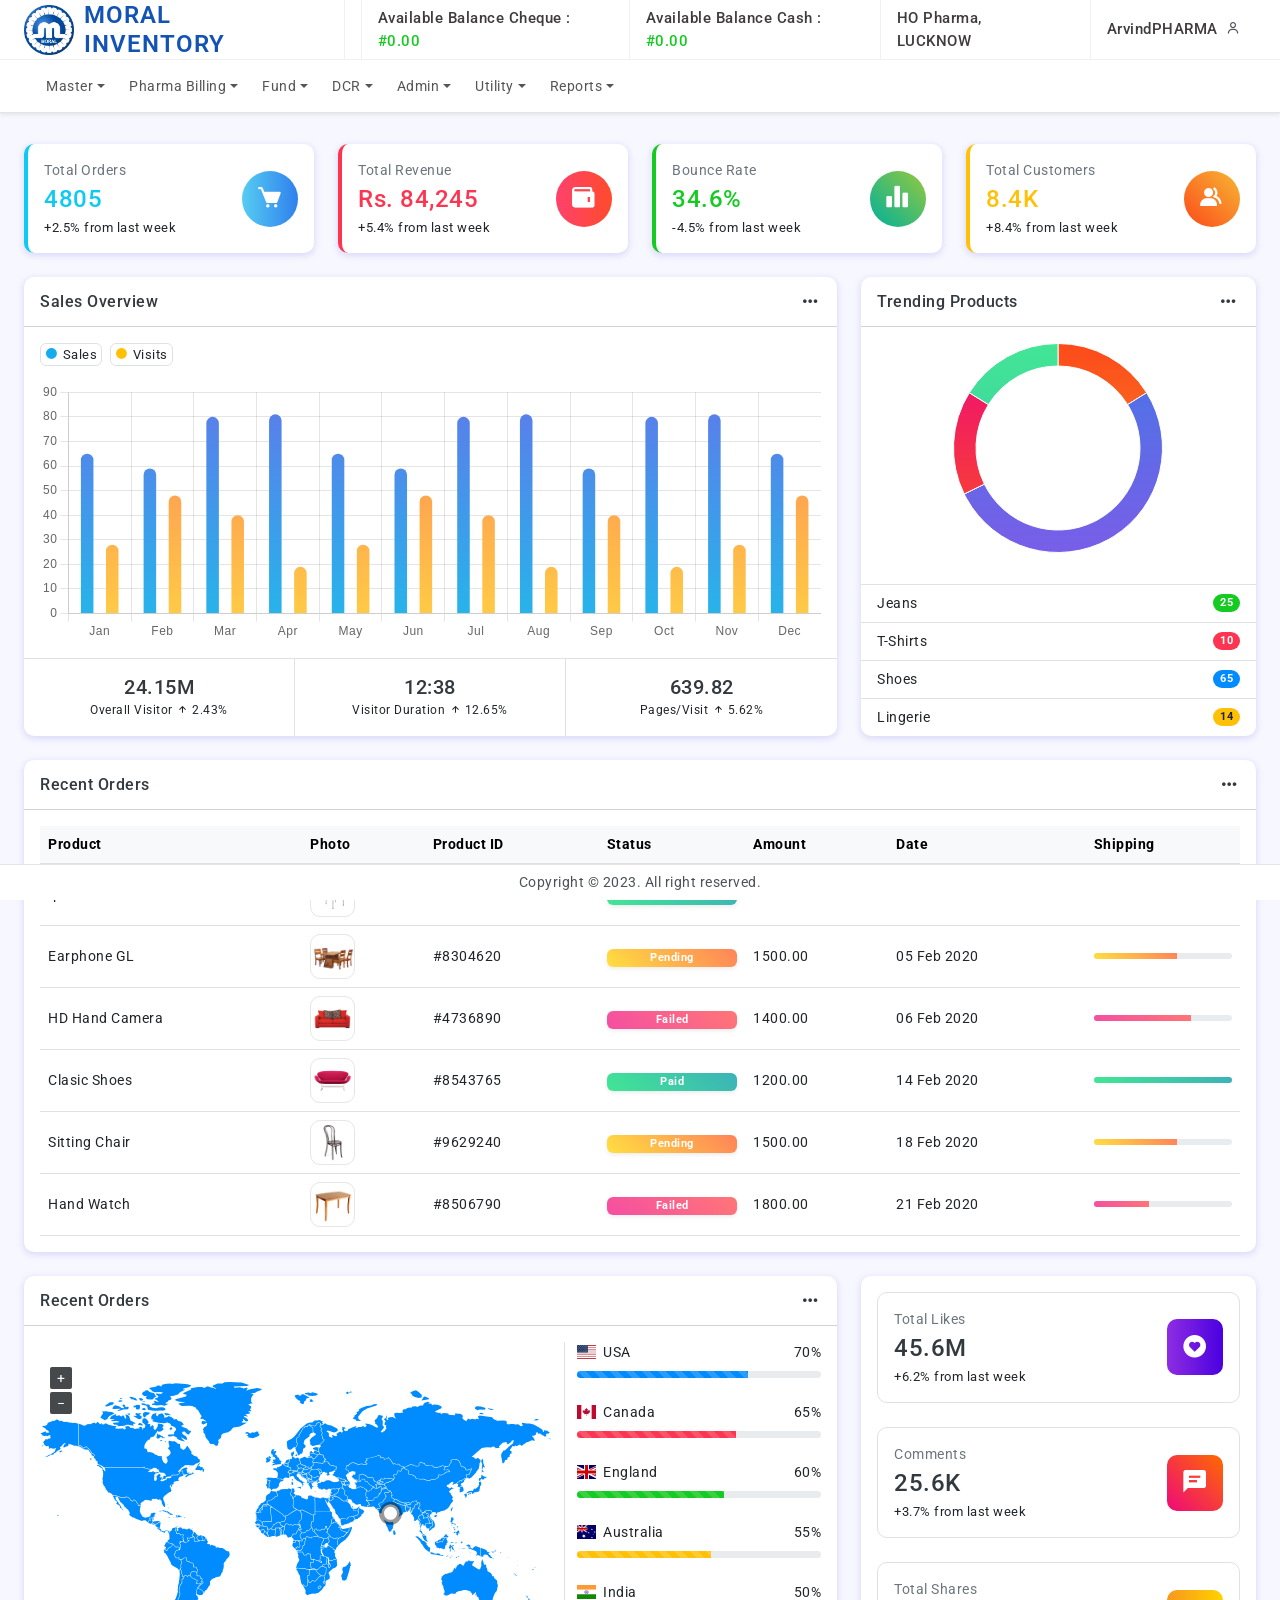
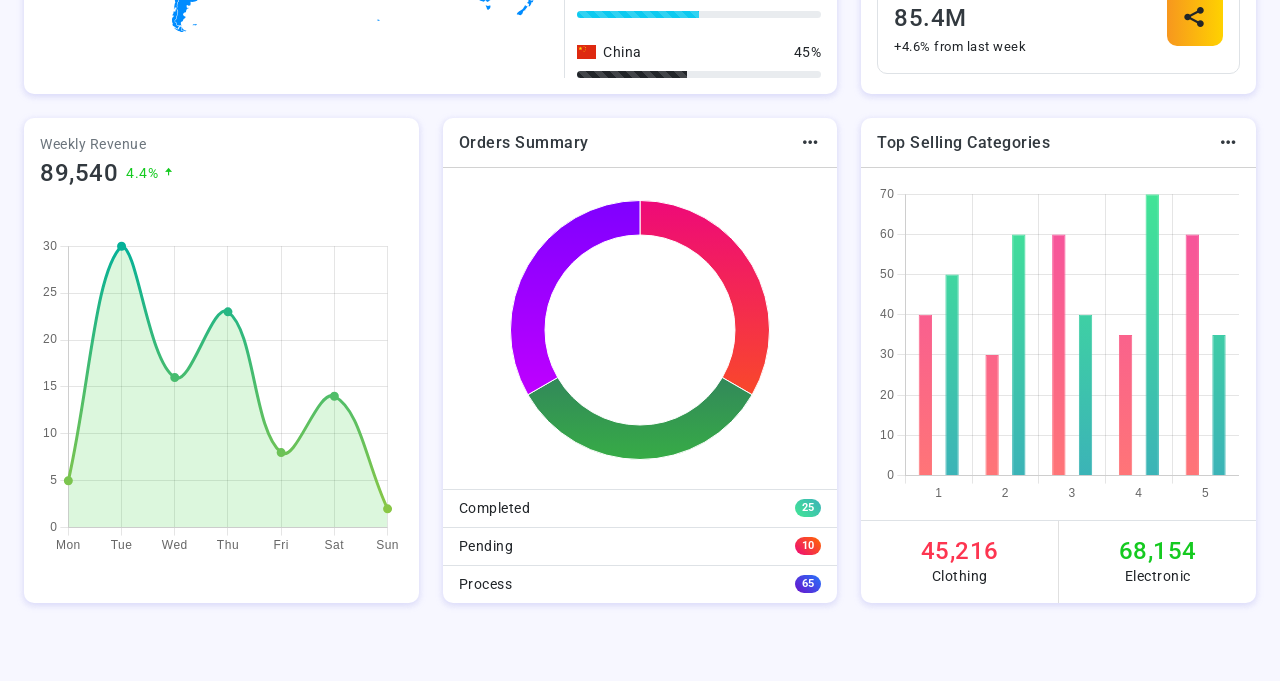
==== commit 7fdf964b: "Update dashboard.html" ====
--- a/dashboard.html
+++ b/dashboard.html
@@ -802,603 +802,318 @@
 						</div>
 						<div class="offcanvas-body">
 							<ul class="sm sm-clean" id="sidebarnav">
-								<li id="usMenu_li123"><a id="usMenu_HLink123">Master</a>
-									<ul id="usMenu_ul123">
-										<li id="usMenu_liA281"><a id="usMenu_HLinka1281">Dashboard</a>
-											<ul id="usMenu_ulA281">
-												<li id="usMenu_liB286"><a id="usMenu_HLinka2286"
-														href="PMotherDepotDashboard.aspx">Dashboard PMotherDepot</a>
+								<li><a>Master</a>
+									<ul>
+										<li><a>Dashboard</a>
+											<ul>
+												<li><a href="#">Dashboard PMotherDepot</a>
 												</li>
-												<li id="usMenu_liB290"><a id="usMenu_HLinka2290"
-														href="PDashBoardDetails.aspx">Dashboard PAdmin</a></li>
-												<li id="usMenu_liB533"><a id="usMenu_HLinka2533"
-														href="PdepotDashboard.aspx">Dashboard Pdepot1</a></li>
+												<li><a href="#">Dashboard PAdmin</a></li>
+												<li><a href="#">Dashboard Pdepot1</a></li>
 											</ul>
 										</li>
-										<li id="usMenu_liA548"><a id="usMenu_HLinka1548"
-												href="../P/frm_ChangeSenior.aspx">Change Senior</a></li>
-										<li id="usMenu_liA560"><a id="usMenu_HLinka1560"
-												href="../P/frmRequestForSampleProduct.aspx">Request For Sample
-												Product(Qty)</a></li>
-										<li id="usMenu_liA561"><a id="usMenu_HLinka1561"
-												href="../P/frmApprovalForSampleProduct.aspx">Approval For Sample
-												Product(Qty)</a></li>
-										<li id="usMenu_liA574"><a id="usMenu_HLinka1574"
-												href="../Account/frmJournalVoucher.aspx">Journal Voucher</a></li>
-										<li id="usMenu_liA575"><a id="usMenu_HLinka1575"
-												href="../Account/PrintAllJV.aspx">Print JV</a></li>
-										<li id="usMenu_liA616"><a id="usMenu_HLinka1616"
-												href="../DCR/frm_approvedEntries.aspx">Fare Approval</a></li>
-										<li id="usMenu_liA622"><a id="usMenu_HLinka1622"
-												href="../DCR/ApproveDoctor.aspx">Doctor Approval</a></li>
-										<li id="usMenu_liA642"><a id="usMenu_HLinka1642"
-												href="../DCR/frm_TPApprove.aspx">Tour Programme Approval</a></li>
-										<li id="usMenu_liA649"><a id="usMenu_HLinka1649"
-												href="../DCR/ChemistApprove.aspx">Chemist Approval</a></li>
-										<li id="usMenu_liA699"><a id="usMenu_HLinka1699"
-												href="../DCR/frmDCRForManager.aspx">Manager Daily Work</a></li>
-										<li id="usMenu_liA736"><a id="usMenu_HLinka1736"
-												href="../DCR/frmChemistActiveInactive.aspx">Chemist Active Inactive</a>
-										</li>
-										<li id="usMenu_liA737"><a id="usMenu_HLinka1737"
-												href="../DCR/frm_Delete_MR_DCR.aspx">Delete MR DCR</a></li>
-										<li id="usMenu_liA853"><a id="usMenu_HLinka1853"
-												href="../DCR/frm_DaviationApproval.aspx">TP Daviation Approval</a></li>
-										<li id="usMenu_liA905"><a id="usMenu_HLinka1905"
-												href="../DCR/frm_SalesMaster.aspx">HQ Ex Station Sale Master Format</a>
-										</li>
-										<li id="usMenu_liA915"><a id="usMenu_HLinka1915"
-												href="../DCR/frm_StockListforMR1.aspx">Sale &amp; Stock Entry Form</a>
-										</li>
-										<li id="usMenu_liA1063"><a id="usMenu_HLinka11063"
-												href="../DCR/Frm_DCR_Type_Del.aspx">Delete Doctor/Chem/SFC</a></li>
-										<li id="usMenu_liA1108"><a id="usMenu_HLinka11108"
-												href="../Master/TransStockOldToNewBatch.aspx">Stock Transfer Old To New
-												Batch</a></li>
-										<li id="usMenu_liA124"><a id="usMenu_HLinka1124"
-												href="../Master/frmStteMstr.aspx">State</a></li>
-										<li id="usMenu_liA488"><a id="usMenu_HLinka1488"
-												href="../P/frm_StockiestToHQ.aspx">Stockiest To Head Quarter Linked</a>
-										</li>
-										<li id="usMenu_liA125"><a id="usMenu_HLinka1125"
-												href="../Master/frmDistrictMstr.aspx">District</a></li>
-										<li id="usMenu_liA650"><a id="usMenu_HLinka1650"
-												href="../DCR/frmChemistMaster.aspx">Chemist Master</a></li>
-										<li id="usMenu_liA126"><a id="usMenu_HLinka1126"
-												href="../Master/frmCityMaster.aspx">City</a></li>
-										<li id="usMenu_liA651"><a id="usMenu_HLinka1651"
-												href="../DCR/frmTourProgrammeNew.aspx">Tour Programme Master</a></li>
-										<li id="usMenu_liA738"><a id="usMenu_HLinka1738"
-												href="../DCR/frm_Delete_MGR_DCR.aspx">Delete Manager DCR</a></li>
-										<li id="usMenu_liA127"><a id="usMenu_HLinka1127">Product</a>
-											<ul id="usMenu_ulA127">
-												<li id="usMenu_liB129"><a id="usMenu_HLinka2129"
-														href="../Master/PrMst.aspx">Product Master</a></li>
-												<li id="usMenu_liB132"><a id="usMenu_HLinka2132"
-														href="../Master/VendorWiseProductMaster.aspx">Vendor Wise
-														Product</a></li>
+										<li><a href="#">Change Senior</a></li>
+										<li><a href="#">Request For Sample Product(Qty)</a></li>
+										<li><a href="#">Approval For Sample Product(Qty)</a></li>
+										<li><a href="#">Journal Voucher</a></li>
+										<li><a href="#">Print JV</a></li>
+										<li><a href="#">Fare Approval</a></li>
+										<li><a href="#">Doctor Approval</a></li>
+										<li><a href="#">Tour Programme Approval</a></li>
+										<li><a href="#">Chemist Approval</a></li>
+										<li><a href="#">Manager Daily Work</a></li>
+										<li><a href="#">Chemist Active Inactive</a>
+										</li>
+										<li><a href="#">Delete MR DCR</a></li>
+										<li><a href="#">TP Daviation Approval</a></li>
+										<li><a href="#">HQ Ex Station Sale Master Format</a>
+										</li>
+										<li><a href="#">Sale &amp; Stock Entry Form</a>
+										</li>
+										<li><a href="#">Delete Doctor/Chem/SFC</a></li>
+										<li><a href="#">Stock Transfer Old To New Batch</a></li>
+										<li><a href="#">State</a></li>
+										<li><a href="#">Stockiest To Head Quarter Linked</a>
+										</li>
+										<li><a href="#">District</a></li>
+										<li><a href="#">Chemist Master</a></li>
+										<li><a href="#">City</a></li>
+										<li><a href="#">Tour Programme Master</a></li>
+										<li><a href="#">Delete Manager DCR</a></li>
+										<li><a>Product</a>
+											<ul>
+												<li><a href="#">Product Master</a></li>
+												<li><a href="#">Vendor Wise Product</a></li>
 											</ul>
 										</li>
-										<li id="usMenu_liA682"><a id="usMenu_HLinka1682"
-												href="../dcr/frmpharmaemplogincontrol.aspx">Pharma Employee Login
-												Control</a></li>
-										<li id="usMenu_liA735"><a id="usMenu_HLinka1735"
-												href="../dcr/frmDoctorActiveInactive.aspx">Doctor Active/Inactive</a>
-										</li>
-										<li id="usMenu_liA694"><a id="usMenu_HLinka1694"
-												href="../DCR/frmMRDCR.aspx">Daily Work Report</a></li>
-										<li id="usMenu_liA135"><a id="usMenu_HLinka1135">Party</a>
-											<ul id="usMenu_ulA135">
-												<li id="usMenu_liB1092"><a id="usMenu_HLinka21092"
-														href="../Transaction/frmPartyLinking.aspx">Party Linking</a>
+										<li><a href="#">Pharma Employee Login Control</a></li>
+										<li><a href="#">Doctor Active/Inactive</a>
+										</li>
+										<li><a href="#">Daily Work Report</a></li>
+										<li><a>Party</a>
+											<ul>
+												<li><a href="#">Party Linking</a>
 												</li>
-												<li id="usMenu_liB137"><a id="usMenu_HLinka2137"
-														href="../P/frm_PharmaNewParty.aspx">Pharma Party Master</a></li>
-												<li id="usMenu_liB138"><a id="usMenu_HLinka2138"
-														href="../Transaction/frmPartytoPartyLinling.aspx">Party To Party
-														Link</a></li>
+												<li><a href="#">Pharma Party Master</a></li>
+												<li><a href="#">Party To Party Link</a></li>
 											</ul>
 										</li>
-										<li id="usMenu_liA761"><a id="usMenu_HLinka1761"
-												href="../DCR/frm_PharmaEmp_DCRLock.aspx">DCR Lock Limit</a></li>
-										<li id="usMenu_liA769"><a id="usMenu_HLinka1769"
-												href="../dcr/frm_empleave.aspx">EMPLOYEE LEAVE MASTER</a></li>
-										<li id="usMenu_liA13"><a id="usMenu_HLinka113"
-												href="../DCR/Frm_EmpDCRUnlock.aspx">DCR Unlock</a></li>
+										<li><a href="#">DCR Lock Limit</a></li>
+										<li><a href="#">EMPLOYEE LEAVE MASTER</a></li>
+										<li><a href="#">DCR Unlock</a></li>
 									</ul>
 								</li>
-								<li id="usMenu_li254"><a id="usMenu_HLink254">Pharma Billing</a>
-									<ul id="usMenu_ul254">
-										<li id="usMenu_liA812"><a id="usMenu_HLinka1812"
-												href="../Pharma/PharmaBillReceive.aspx">Pharma Bill Receive</a></li>
-										<li id="usMenu_liA1104"><a id="usMenu_HLinka11104"
-												href="../P/2/PharmaDemandOrderSBU2.aspx">Pharma Demand Order (GST)</a>
+								<li><a>Pharma Billing</a>
+									<ul>
+										<li><a href="#">Pharma Bill Receive</a></li>
+										<li><a href="#">Pharma Demand Order (GST)</a>
 										</li>
 									</ul>
 								</li>
-								<li id="usMenu_li310"><a id="usMenu_HLink310">Fund</a>
-									<ul id="usMenu_ul310">
-										<li id="usMenu_liA311"><a id="usMenu_HLinka1311"
-												href="../Account/frmFundTransfer.aspx">Fund Transfer</a></li>
-										<li id="usMenu_liA503"><a id="usMenu_HLinka1503"
-												href="../P/frm_PaymentBillAdjustment.aspx">BILL ADJUSTMENT(PAYMENT)</a>
+								<li><a>Fund</a>
+									<ul>
+										<li><a href="#">Fund Transfer</a></li>
+										<li><a href="#">BILL ADJUSTMENT(PAYMENT)</a>
 										</li>
 									</ul>
 								</li>
-								<li id="usMenu_li707"><a id="usMenu_HLink707">DCR</a>
-									<ul id="usMenu_ul707">
-										<li id="usMenu_liA708"><a id="usMenu_HLinka1708"
-												href="../DCR/rptCallAverageSheet.aspx">DCR(Call Average Sheet)
-												Report</a></li>
-										<li id="usMenu_liA742"><a id="usMenu_HLinka1742"
-												href="../DCR/Rpt_FrequenctyDCRReport.aspx">Doctor Meeting Frequency
-												Report</a></li>
-										<li id="usMenu_liA747"><a id="usMenu_HLinka1747"
-												href="../DCR/RPT_Emp_DCRSummary.aspx">DCR Summery</a></li>
-										<li id="usMenu_liA912"><a id="usMenu_HLinka1912"
-												href="../DCR/frm_SecSaleMR1.aspx">Summarized Secondary Sale Report</a>
-										</li>
-										<li id="usMenu_liA914"><a id="usMenu_HLinka1914"
-												href="../DCR/frm_SalesSummary.aspx">HQ Ex Station Sale Summary</a></li>
-										<li id="usMenu_liA916"><a id="usMenu_HLinka1916"
-												href="../DCR/rpt_SalesMasterReport.aspx">HQ Ex Station Sale Report</a>
-										</li>
-										<li id="usMenu_liA926"><a id="usMenu_HLinka1926"
-												href="../dcr/EditFareChartSTatus.aspx">Edit Fare Chart</a></li>
-										<li id="usMenu_liA1087"><a id="usMenu_HLinka11087"
-												href="../DCR/Rpt_HQInterior.aspx">Interior Report</a></li>
-										<li id="usMenu_liA728"><a id="usMenu_HLinka1728"
-												href="../dcr/RptProductWiseMonthlyNetSalesQty.aspx">Product Wise Monthly
-												Net Qty Sales Report</a></li>
-										<li id="usMenu_liA750"><a id="usMenu_HLinka1750"
-												href="../DCR/Rpt_PendingTourPlan.aspx">Pending Tour Plan</a></li>
-										<li id="usMenu_liA743"><a id="usMenu_HLinka1743"
-												href="../P/Report/Rpt_HQPrd_SaleVsSmpl.aspx">Sale Vs. Sample</a></li>
-										<li id="usMenu_liA782"><a id="usMenu_HLinka1782"
-												href="../DCR/frm_Holiday.aspx">Holiday Master</a></li>
-										<li id="usMenu_liA725"><a id="usMenu_HLinka1725"
-												href="../DCR/Rpt_DatewiseMRwiseDCRReport.aspx">Doctor wise call
-												report</a></li>
+								<li><a>DCR</a>
+									<ul>
+										<li><a href="#">DCR(Call Average Sheet) Report</a></li>
+										<li><a href="#">Doctor Meeting Frequency Report</a></li>
+										<li><a href="#">DCR Summery</a></li>
+										<li><a href="#">Summarized Secondary Sale Report</a>
+										</li>
+										<li><a href="#">HQ Ex Station Sale Summary</a></li>
+										<li><a href="#">HQ Ex Station Sale Report</a>
+										</li>
+										<li><a href="#">Edit Fare Chart</a></li>
+										<li><a href="#">Interior Report</a></li>
+										<li><a href="#">Product Wise Monthly Net Qty Sales Report</a></li>
+										<li><a href="#">Pending Tour Plan</a></li>
+										<li><a href="#">Sale Vs. Sample</a></li>
+										<li><a href="#">Holiday Master</a></li>
+										<li><a href="#">Doctor wise call report</a></li>
 									</ul>
 								</li>
-								<li id="usMenu_li1074"><a id="usMenu_HLink1074">Admin</a>
-									<ul id="usMenu_ul1074">
-										<li id="usMenu_liA1075"><a id="usMenu_HLinka11075">Old Reports</a>
-											<ul id="usMenu_ulA1075">
-												<li id="usMenu_liB197"><a id="usMenu_HLinka2197">STN Process Report</a>
-													<ul id="usMenu_ulB197">
-														<li id="usMenu_liC295"><a id="usMenu_HLinka3295">STN Report</a>
+								<li><a>Admin</a>
+									<ul>
+										<li><a>Old Reports</a>
+											<ul>
+												<li><a>STN Process Report</a>
+													<ul>
+														<li><a>STN Report</a>
 														</li>
-														<li id="usMenu_liC407"><a id="usMenu_HLinka3407"
-																href="../Report/STNSummary.aspx">STN Summary Report</a>
+														<li><a href="#">STN Summary Report</a>
 														</li>
-														<li id="usMenu_liC491"><a id="usMenu_HLinka3491"
-																href="../Report/Rpt_SRNPHARMASummary.aspx">Debit Note
-																Summary</a></li>
-														<li id="usMenu_liC514"><a id="usMenu_HLinka3514"
-																href="../Report/SalePurchaseReport.aspx">STN Sale
-																Report</a></li>
-														<li id="usMenu_liC515"><a id="usMenu_HLinka3515"
-																href="../Report/ItemWiseSTNReport.aspx">Item wise STN
-																Report</a></li>
-														<li id="usMenu_liC520"><a id="usMenu_HLinka3520"
-																href="../Report/Rpt_CNPHARMASummary.aspx">CN SUMMARY</a>
+														<li><a href="#">Debit Note Summary</a></li>
+														<li><a href="#">STN Sale Report</a></li>
+														<li><a href="#">Item wise STN Report</a></li>
+														<li><a href="#">CN SUMMARY</a>
 														</li>
-														<li id="usMenu_liC582"><a id="usMenu_HLinka3582"
-																href="../p/report/DemandOrderReportPharma.aspx">Demand
-																Order Report</a></li>
-														<li id="usMenu_liC590"><a id="usMenu_HLinka3590"
-																href="../P/Report/RptStockTransferRegister.aspx">Stock
-																Transfer (Issue) Register Report</a></li>
-														<li id="usMenu_liC669"><a id="usMenu_HLinka3669"
-																href="../Report/Rpt_InTransit.aspx">InTransit Report</a>
+														<li><a href="#">Demand Order Report</a></li>
+														<li><a href="#">Stock Transfer (Issue) Register Report</a></li>
+														<li><a href="#">InTransit Report</a>
 														</li>
-														<li id="usMenu_liC773"><a id="usMenu_HLinka3773"
-																href="../report/DOStatusReport.aspx">DO Status
-																Report</a></li>
-														<li id="usMenu_liC448"><a id="usMenu_HLinka3448"
-																href="../P/Report/GeneratePackSlipReport1.aspx">Packing
-																Slip SBU I</a></li>
-														<li id="usMenu_liC449"><a id="usMenu_HLinka3449"
-																href="../P/Report/GeneratePackSlipReport2.aspx">Packing
-																Slip SBU II</a></li>
-														<li id="usMenu_liC356"><a id="usMenu_HLinka3356"
-																href="../Report/SalePurchaseReport.aspx">STN Sale
-																Report</a></li>
+														<li><a href="#">DO Status Report</a></li>
+														<li><a href="#">Packing Slip SBU I</a></li>
+														<li><a href="#">Packing Slip SBU II</a></li>
+														<li><a href="#">STN Sale Report</a></li>
 													</ul>
 												</li>
-												<li id="usMenu_liB237"><a id="usMenu_HLinka2237">STN Process</a>
-													<ul id="usMenu_ulB237">
-														<li id="usMenu_liC377"><a id="usMenu_HLinka3377"
-																href="../P/2/DOTOShoppe_DispatchOrderPharmaSBU2.aspx">Shoppee
-																Dispatch II</a></li>
-														<li id="usMenu_liC389"><a id="usMenu_HLinka3389"
-																href="../p/2/FrmUpdateBillingInfoSBU2.aspx">Update
-																Billing Information II</a></li>
-														<li id="usMenu_liC486"><a id="usMenu_HLinka3486"
-																href="../Transaction/FrmDebitNoteForVendorPHARMA.aspx">Debit
-																Note</a></li>
-														<li id="usMenu_liC658"><a id="usMenu_HLinka3658"
-																href="../P/2/ShopeeKitDispatch.aspx">Kit Billing To
-																Shopee</a></li>
-														<li id="usMenu_liC227"><a id="usMenu_HLinka3227"
-																href="../P/1/frmPharmacyDemandOrderSBU1.aspx">Demand
-																Order I</a></li>
-														<li id="usMenu_liC228"><a id="usMenu_HLinka3228"
-																href="../P/2/PharmaDemandOrderSBU2.aspx">Demand Order
-																II</a></li>
-														<li id="usMenu_liC231"><a id="usMenu_HLinka3231"
-																href="../P/1/DispatchOrderPharmaSBU1.aspx">Dispatch
-																Order I</a></li>
-														<li id="usMenu_liC232"><a id="usMenu_HLinka3232"
-																href="../P/2/DispatchOrderPharmaSBU2.aspx">Dispatch
-																Order</a></li>
-														<li id="usMenu_liC234"><a id="usMenu_HLinka3234"
-																href="../P/1/PharmaPackingSlipSBU1.aspx">Packing I</a>
+												<li><a>STN Process</a>
+													<ul>
+														<li><a href="#">Shoppee Dispatch II</a></li>
+														<li><a href="#">Update Billing Information II</a></li>
+														<li><a href="#">Debit Note</a></li>
+														<li><a href="#">Kit Billing To Shopee</a></li>
+														<li><a href="#">Demand Order I</a></li>
+														<li><a href="#">Demand Order II</a></li>
+														<li><a href="#">Dispatch Order I</a></li>
+														<li><a href="#">Dispatch Order</a></li>
+														<li><a href="#">Packing I</a>
 														</li>
-														<li id="usMenu_liC235"><a id="usMenu_HLinka3235"
-																href="../P/2/PharmaPackingSlipSBU2.aspx">Packing II</a>
+														<li><a href="#">Packing II</a>
 														</li>
-														<li id="usMenu_liC238"><a id="usMenu_HLinka3238"
-																href="../P/1/STNGenerationSBU1.aspx">Generate STN I</a>
+														<li><a href="#">Generate STN I</a>
 														</li>
-														<li id="usMenu_liC239"><a id="usMenu_HLinka3239"
-																href="../P/1/PharmaSTNReceiveSBU1.aspx">Receive STN
-																I</a></li>
-														<li id="usMenu_liC257"><a id="usMenu_HLinka3257"
-																href="../P/2/STNGenerationSBU2.aspx">Generate STN II</a>
+														<li><a href="#">Receive STN I</a></li>
+														<li><a href="#">Generate STN II</a>
 														</li>
-														<li id="usMenu_liC259"><a id="usMenu_HLinka3259"
-																href="../P/2/PharmaSTNReceiveSBU2.aspx">Receive STN
-																II</a></li>
-														<li id="usMenu_liC414"><a id="usMenu_HLinka3414"
-																href="../p/hs/dispatchwdo_hs.aspx">Herbal Direct
-																Dispatch</a></li>
-														<li id="usMenu_liC371"><a id="usMenu_HLinka3371"
-																href="../P/2/DepotBilling_Recive.aspx">Direct Dispatch
-																Bill</a></li>
-														<li id="usMenu_liC370"><a id="usMenu_HLinka3370"
-																href="../P/1/DO_DispatchOrderPharmaSBU1.aspx">Direct
-																Dispatch I</a></li>
+														<li><a href="#">Receive STN II</a></li>
+														<li><a href="#">Herbal Direct Dispatch</a></li>
+														<li><a href="#">Direct Dispatch Bill</a></li>
+														<li><a href="#">Direct Dispatch I</a></li>
 													</ul>
 												</li>
-												<li id="usMenu_liB255"><a id="usMenu_HLinka2255"
-														href="../P/2/frmPharmaBilling.aspx">Pharma Billing II</a></li>
-												<li id="usMenu_liB305"><a id="usMenu_HLinka2305"
-														href="../P/1/frmPharmaSell.aspx">Pharma Billing I</a></li>
+												<li><a href="#">Pharma Billing II</a></li>
+												<li><a href="#">Pharma Billing I</a></li>
 											</ul>
 										</li>
 									</ul>
 								</li>
-								<li id="usMenu_li1080"><a id="usMenu_HLink1080">Utility</a>
-									<ul id="usMenu_ul1080">
-										<li id="usMenu_liA321"><a id="usMenu_HLinka1321">Bill Print</a>
-											<ul id="usMenu_ulA321">
-												<li id="usMenu_liB322"><a id="usMenu_HLinka2322"
-														href="../P/Report/RptRetailInvoiceDB.aspx">Billing Retail
-														Report</a></li>
-												<li id="usMenu_liB323"><a id="usMenu_HLinka2323"
-														href="../P/Report/RptTaxInvoiceDB.aspx">Billing Tax Report</a>
+								<li><a>Utility</a>
+									<ul>
+										<li><a>Bill Print</a>
+											<ul>
+												<li><a href="#">Billing Retail Report</a></li>
+												<li><a href="#">Billing Tax Report</a>
 												</li>
-												<li id="usMenu_liB464"><a id="usMenu_HLinka2464"
-														href="../P/Report/CNReprint.aspx">CN Reprint</a></li>
-												<li id="usMenu_liB576"><a id="usMenu_HLinka2576"
-														href="../P/Report/PrintOldBillsSBU1NET.aspx">SBU1 Party wise
-														Bill Report</a></li>
-												<li id="usMenu_liB997"><a id="usMenu_HLinka2997"
-														href="../Pharma/Report/PrintB2B_Bills_GST.aspx">Print B2B
-														Bills</a></li>
-												<li id="usMenu_liB998"><a id="usMenu_HLinka2998"
-														href="../report/frm_UpdateIRNForPharma.aspx">Update IRN</a></li>
-												<li id="usMenu_liB351"><a id="usMenu_HLinka2351"
-														href="../P/Report/Rpt_PharmaBillSumary.aspx">Pharma Bill
-														Summary</a></li>
-												<li id="usMenu_liB353"><a id="usMenu_HLinka2353"
-														href="../Transaction/PrintOldBillsForPharma.aspx">Print Old
-														Bills(Pharma)</a></li>
-												<li id="usMenu_liB819"><a id="usMenu_HLinka2819"
-														href="../PHARMA/Report/cnreprint.aspx">CN Reprint(GST)</a></li>
-												<li id="usMenu_liB803"><a id="usMenu_HLinka2803"
-														href="../Pharma/Report/PrintOldBillsForPharma_GST.aspx">Print
-														Old Bill Pharma(GST)</a></li>
+												<li><a href="#">CN Reprint</a></li>
+												<li><a href="#">SBU1 Party wise Bill Report</a></li>
+												<li><a href="#">Print B2B Bills</a></li>
+												<li><a href="#">Update IRN</a></li>
+												<li><a href="#">Pharma Bill Summary</a></li>
+												<li><a href="#">Print Old Bills(Pharma)</a></li>
+												<li><a href="#">CN Reprint(GST)</a></li>
+												<li><a href="#">Print Old Bill Pharma(GST)</a></li>
 											</ul>
 										</li>
-										<li id="usMenu_liA367"><a id="usMenu_HLinka1367"
-												href="../master/changepassword.aspx">Change Password</a></li>
+										<li><a href="#">Change Password</a></li>
 									</ul>
 								</li>
-								<li id="usMenu_li298"><a id="usMenu_HLink298">Reports</a>
-									<ul id="usMenu_ul298">
-										<li id="usMenu_liA942"><a id="usMenu_HLinka1942"
-												href="../p/Report/RptProductWise_SaleReport_SBU1SBU2NET.aspx">SaleReport_SBU1SBU2NET</a>
-										</li>
-										<li id="usMenu_liA1079"><a id="usMenu_HLinka11079">Offer Reports</a>
-											<ul id="usMenu_ulA1079">
-												<li id="usMenu_liB733"><a id="usMenu_HLinka2733"
-														href="../report/BollywoodHungama.aspx">Bollywood Hungama</a>
+								<li><a>Reports</a>
+									<ul>
+										<li><a href="#">SaleReport_SBU1SBU2NET</a>
+										</li>
+										<li><a>Offer Reports</a>
+											<ul>
+												<li><a href="#">Bollywood Hungama</a>
 												</li>
-												<li id="usMenu_liB866"><a id="usMenu_HLinka2866"
-														href="../pharma/report/VitteeyBasantOffer_PHARMA.aspx">Vitteey
-														Basant Offer</a></li>
-												<li id="usMenu_liB947"><a id="usMenu_HLinka2947"
-														href="../report/rptbrandambassador.aspx">Brand Ambassador
-														Report</a></li>
-												<li id="usMenu_liB968"><a id="usMenu_HLinka2968"
-														href="../report/BrandAmbassadorRoyality.aspx">BrandAmbassadorRoyality</a>
+												<li><a href="#">Vitteey Basant Offer</a></li>
+												<li><a href="#">Brand Ambassador Report</a></li>
+												<li><a href="#">BrandAmbassadorRoyality</a>
 												</li>
-												<li id="usMenu_liB1041"><a id="usMenu_HLinka21041"
-														href="../Report/RptMonthlyOfferReport.aspx">Monthly Offer
-														Report</a></li>
+												<li><a href="#">Monthly Offer Report</a></li>
 											</ul>
 										</li>
-										<li id="usMenu_liA300"><a id="usMenu_HLinka1300"
-												href="../P/Report/RptTaxInvoice.aspx">Tax Invoice Report</a></li>
-										<li id="usMenu_liA394"><a id="usMenu_HLinka1394"
-												href="../P/Report/RptRetailInvoiceSBU1Injectible.aspx">Injectible
-												Invoice Report</a></li>
-										<li id="usMenu_liA421"><a id="usMenu_HLinka1421"
-												href="../p/report/RptHSRetailinvoice.aspx">Herbal Sale Retail Report</a>
-										</li>
-										<li id="usMenu_liA422"><a id="usMenu_HLinka1422"
-												href="../p/report/RptHSTaxinvoice.aspx">Herbal Sale Tax Report</a></li>
-										<li id="usMenu_liA681"><a id="usMenu_HLinka1681"
-												href="../P/Report/RptProductWiseNetSales_GR.aspx">Product wise Net
-												Sales-GR Report</a></li>
-										<li id="usMenu_liA156"><a id="usMenu_HLinka1156">Transaction Reports</a>
-											<ul id="usMenu_ulA156">
-												<li id="usMenu_liB378"><a id="usMenu_HLinka2378"
-														href="../Report/Rpt_FundTransferToBankAndBranch.aspx">Party
-														Payment</a></li>
-												<li id="usMenu_liB928"><a id="usMenu_HLinka2928"
-														href="../p/report/Rpt_DebitAmount_Pharma.aspx">Debit Amount
-														Report</a></li>
+										<li><a href="#">Tax Invoice Report</a></li>
+										<li><a href="#">Injectible Invoice Report</a></li>
+										<li><a href="#">Herbal Sale Retail Report</a>
+										</li>
+										<li><a href="#">Herbal Sale Tax Report</a></li>
+										<li><a href="#">Product wise Net Sales-GR Report</a></li>
+										<li><a>Transaction Reports</a>
+											<ul>
+												<li><a href="#">Party Payment</a></li>
+												<li><a href="#">Debit Amount Report</a></li>
 											</ul>
 										</li>
-										<li id="usMenu_liA195"><a id="usMenu_HLinka1195">Purchase Reports</a>
-											<ul id="usMenu_ulA195">
-												<li id="usMenu_liB292"><a id="usMenu_HLinka2292">PO Report</a>
-													<ul id="usMenu_ulB292">
-														<li id="usMenu_liC293"><a id="usMenu_HLinka3293"
-																href="../P/Report/RptPharmaPO.aspx">PO Report</a></li>
+										<li><a>Purchase Reports</a>
+											<ul>
+												<li><a>PO Report</a>
+													<ul>
+														<li><a href="#">PO Report</a></li>
 													</ul>
 												</li>
-												<li id="usMenu_liB532"><a id="usMenu_HLinka2532"
-														href="../p/report/ProductWisePurchase_PI_Report.aspx">Product
-														wise Purchase(PI) Rrport</a></li>
-												<li id="usMenu_liB405"><a id="usMenu_HLinka2405"
-														href="../Report/POSummary.aspx">Purchase Order Summary</a></li>
-												<li id="usMenu_liB406"><a id="usMenu_HLinka2406"
-														href="../Report/PISummary.aspx">Inward Summary</a></li>
-												<li id="usMenu_liB531"><a id="usMenu_HLinka2531"
-														href="../P/Report/RptGeneralPurchaseSummary.aspx">General
-														Purchase Summary</a></li>
+												<li><a href="#">Product wise Purchase(PI) Rrport</a></li>
+												<li><a href="#">Purchase Order Summary</a></li>
+												<li><a href="#">Inward Summary</a></li>
+												<li><a href="#">General Purchase Summary</a></li>
 											</ul>
 										</li>
-										<li id="usMenu_liA299"><a id="usMenu_HLinka1299"
-												href="../P/Report/RptRetailInvoice.aspx">Retail Invoice Report</a></li>
-										<li id="usMenu_liA307"><a id="usMenu_HLinka1307">Other Reports</a>
-											<ul id="usMenu_ulA307">
-												<li id="usMenu_liB369"><a id="usMenu_HLinka2369"
-														href="../Report/RptLinkedPartyBalance.aspx">Linked Party
-														Balance</a></li>
-												<li id="usMenu_liB454"><a id="usMenu_HLinka2454"
-														href="../P/Report/Rpt_Consolidated_Matrix.aspx">Prouduct
-														Consolidated Report</a></li>
-												<li id="usMenu_liB465"><a id="usMenu_HLinka2465"
-														href="../P/Report/Rpt_SaleTAxRegister.aspx">Sale Tax Report</a>
+										<li><a href="#">Retail Invoice Report</a></li>
+										<li><a>Other Reports</a>
+											<ul>
+												<li><a href="#">Linked Party Balance</a></li>
+												<li><a href="#">Prouduct Consolidated Report</a></li>
+												<li><a href="#">Sale Tax Report</a>
 												</li>
-												<li id="usMenu_liB539"><a id="usMenu_HLinka2539"
-														href="../Report/Rpt_BranchWiseProductQtyPharma.aspx">Branch Wise
-														Product Qty(Pharma)</a></li>
-												<li id="usMenu_liB542"><a id="usMenu_HLinka2542"
-														href="../P/Report/Rpt_PharmaStockStatement_batchwise.aspx">Stock
-														Statement(Batch wise)</a></li>
-												<li id="usMenu_liB563"><a id="usMenu_HLinka2563"
-														href="../P/Report/RptrequestReport.aspx">Actual to Sample
-														Approval Report</a></li>
-												<li id="usMenu_liB594"><a id="usMenu_HLinka2594"
-														href="../P/Report/RptExpiredProducts.aspx">Damage Products
-														Report</a></li>
-												<li id="usMenu_liB630"><a id="usMenu_HLinka2630"
-														href="../P/Report/Report_PartyUnderEmployee.aspx">Parties Under
-														Employee Report</a></li>
-												<li id="usMenu_liB657"><a id="usMenu_HLinka2657"
-														href="../dcr/Rpt_TourPlanDetails.aspx">Tour Programme Report</a>
+												<li><a href="#">Branch Wise Product Qty(Pharma)</a></li>
+												<li><a href="#">Stock Statement(Batch wise)</a></li>
+												<li><a href="#">Actual to Sample Approval Report</a></li>
+												<li><a href="#">Damage Products Report</a></li>
+												<li><a href="#">Parties Under Employee Report</a></li>
+												<li><a href="#">Tour Programme Report</a>
 												</li>
-												<li id="usMenu_liB702"><a id="usMenu_HLinka2702"
-														href="../dcr/Rpt_TPApprovalStatus.aspx">Tour Programme Approval
-														Status</a></li>
-												<li id="usMenu_liB771"><a id="usMenu_HLinka2771"
-														href="../p/report/stockledger.aspx">Stock Ledger</a></li>
-												<li id="usMenu_liB815"><a id="usMenu_HLinka2815"
-														href="../PHARMA/Report/RptBillReport_Pharma.aspx">Tax Register
-														Pharma(GST)</a></li>
-												<li id="usMenu_liB870"><a id="usMenu_HLinka2870"
-														href="../Pharma/Report/CNReportItemwise.aspx">CN Report Item
-														Wise</a></li>
-												<li id="usMenu_liB446"><a id="usMenu_HLinka2446"
-														href="../P/Report/Report_PharmaSale.aspx">Pharma Sale
-														Report(Bill Wise Party Wise)</a></li>
-												<li id="usMenu_liB455"><a id="usMenu_HLinka2455"
-														href="../Report/Rpt_NearToExpiry.aspx">Near Expiry Report</a>
+												<li><a href="#">Tour Programme Approval Status</a></li>
+												<li><a href="#">Stock Ledger</a></li>
+												<li><a href="#">Tax Register Pharma(GST)</a></li>
+												<li><a href="#">CN Report Item Wise</a></li>
+												<li><a href="#">Pharma Sale Report(Bill Wise Party Wise)</a></li>
+												<li><a href="#">Near Expiry Report</a>
 												</li>
-												<li id="usMenu_liB869"><a id="usMenu_HLinka2869"
-														href="../PHARMA/Report/RptDebitNotePharma.aspx">DN Report Item
-														Wise</a></li>
-												<li id="usMenu_liB697"><a id="usMenu_HLinka2697"
-														href="../DCR/Rpt_ChemistApprovalStatus.aspx">Chemist Approval
-														Status</a></li>
-												<li id="usMenu_liB698"><a id="usMenu_HLinka2698"
-														href="../DCR/Rpt_DoctorApprovalStatus.aspx">Doctor Approval
-														Status</a></li>
-												<li id="usMenu_liB706"><a id="usMenu_HLinka2706"
-														href="../DCR/Rpt_DCR_InputDaysStatus.aspx">DCR Input Days
-														Status</a></li>
-												<li id="usMenu_liB786"><a id="usMenu_HLinka2786"
-														href="../P/RDLCReport/rpt_BatchwiseReport.aspx">Product
-														Ledger(Batch Wise)</a></li>
-												<li id="usMenu_liB409"><a id="usMenu_HLinka2409"
-														href="../P/Report/Rpt_NotForSalePharmaSBUI.aspx">Sample Challan
-														Report</a></li>
-												<li id="usMenu_liB433"><a id="usMenu_HLinka2433"
-														href="../P/Report/Rpt_ChallanSummary.aspx">Challan Summary</a>
+												<li><a href="#">DN Report Item Wise</a></li>
+												<li><a href="#">Chemist Approval Status</a></li>
+												<li><a href="#">Doctor Approval Status</a></li>
+												<li><a href="#">DCR Input Days Status</a></li>
+												<li><a href="#">Product Ledger(Batch Wise)</a></li>
+												<li><a href="#">Sample Challan Report</a></li>
+												<li><a href="#">Challan Summary</a>
 												</li>
-												<li id="usMenu_liB567"><a id="usMenu_HLinka2567"
-														href="../P/Report/Rpt_PartyPrdQtyChallan.aspx">Product_Qty wise
-														Challan Report</a></li>
-												<li id="usMenu_liB569"><a id="usMenu_HLinka2569"
-														href="../P/Report/RPT_creditnotereport.aspx">CN Report (Product
-														Wise)</a></li>
+												<li><a href="#">Product_Qty wise Challan Report</a></li>
+												<li><a href="#">CN Report (Product Wise)</a></li>
 											</ul>
 										</li>
-										<li id="usMenu_liA308"><a id="usMenu_HLinka1308">Party Reports</a>
-											<ul id="usMenu_ulA308">
-												<li id="usMenu_liB403"><a id="usMenu_HLinka2403"
-														href="../Report/RptPartyStockSummaryPHARMA.aspx">Party Stock
-														Summary Pharma</a></li>
-												<li id="usMenu_liB1081"><a id="usMenu_HLinka21081"
-														href="../FMCG/Reports/Rpt_ViewIDDetails.aspx">View ID/Party
-														Details</a></li>
-												<li id="usMenu_liB482"><a id="usMenu_HLinka2482"
-														href="../Report/RptPartyBasicDetail.aspx">Party Basic Details
-														Report</a></li>
+										<li><a>Party Reports</a>
+											<ul>
+												<li><a href="#">Party Stock Summary Pharma</a></li>
+												<li><a href="#">View ID/Party Details</a></li>
+												<li><a href="#">Party Basic Details Report</a></li>
 											</ul>
 										</li>
-										<li id="usMenu_liA326"><a id="usMenu_HLinka1326">Products</a>
-											<ul id="usMenu_ulA326">
-												<li id="usMenu_liB505"><a id="usMenu_HLinka2505"
-														href="../Master/RateListBatchWisePHARMA.aspx">Rate List</a></li>
-												<li id="usMenu_liB562"><a id="usMenu_HLinka2562"
-														href="../P/Report/FRM_Expiredpharma.aspx">View Expired/Damage
-														Products Report</a></li>
+										<li><a>Products</a>
+											<ul>
+												<li><a href="#">Rate List</a></li>
+												<li><a href="#">View Expired/Damage Products Report</a></li>
 											</ul>
 										</li>
-										<li id="usMenu_liA1076"><a id="usMenu_HLinka11076">SBU 1 Sale Reports</a>
-											<ul id="usMenu_ulA1076">
-												<li id="usMenu_liB396"><a id="usMenu_HLinka2396"
-														href="../P/Report/RptRetailInvoiceSBU1NetRate.aspx">Report on
-														Net Rate</a></li>
-												<li id="usMenu_liB441"><a id="usMenu_HLinka2441"
-														href="../P/Report/Rpt_NetRateSummary.aspx">Net Rate Summary</a>
+										<li><a>SBU 1 Sale Reports</a>
+											<ul>
+												<li><a href="#">Report on Net Rate</a></li>
+												<li><a href="#">Net Rate Summary</a>
 												</li>
-												<li id="usMenu_liB504"><a id="usMenu_HLinka2504"
-														href="../Report/RptAgeingReport.aspx">Ageing Report</a></li>
-												<li id="usMenu_liB504"><a id="usMenu_HLinka2504"
-														href="../Report/RptAgeingReport.aspx">Ageing Report</a></li>
-												<li id="usMenu_liB516"><a id="usMenu_HLinka2516"
-														href="../P/Report/RptStockistSale.aspx">Product wise sale
-														report</a></li>
-												<li id="usMenu_liB521"><a id="usMenu_HLinka2521"
-														href="../P/Report/AccountLedgerReport.aspx">Account Ledger</a>
+												<li><a href="#">Ageing Report</a></li>
+												<li><a href="#">Ageing Report</a></li>
+												<li><a href="#">Product wise sale report</a></li>
+												<li><a href="#">Account Ledger</a>
 												</li>
-												<li id="usMenu_liB522"><a id="usMenu_HLinka2522"
-														href="../P/Report/RptHQwiseStockistSale.aspx">HQ wise
-														Sale(Sales-Sales Return)Report</a></li>
-												<li id="usMenu_liB527"><a id="usMenu_HLinka2527"
-														href="../P/Report/RptNetSalesCollection.aspx">Net Sales
-														Collection Report</a></li>
-												<li id="usMenu_liB534"><a id="usMenu_HLinka2534"
-														href="../P/Report/RptProductSaleReportSBU1NET.aspx">Product wise
-														Sale (SBU1-NET) Report</a></li>
-												<li id="usMenu_liB535"><a id="usMenu_HLinka2535"
-														href="../p/report/Report_EmployeeSenior.aspx">Employee Senior
-														Repor</a></li>
-												<li id="usMenu_liB543"><a id="usMenu_HLinka2543"
-														href="../P/Report/PharmaSbu1_UnadjustedBillReport.aspx">PharmaSbu1_UnadjustedBillReport</a>
+												<li><a href="#">HQ wise Sale(Sales-Sales Return)Report</a></li>
+												<li><a href="#">Net Sales Collection Report</a></li>
+												<li><a href="#">Product wise Sale (SBU1-NET) Report</a></li>
+												<li><a href="#">Employee Senior Repor</a></li>
+												<li><a href="#">PharmaSbu1_UnadjustedBillReport</a>
 												</li>
-												<li id="usMenu_liB550"><a id="usMenu_HLinka2550"
-														href="../P/Report/RptAgeingReport_Herbal.aspx">Ageing Report
-														Herbal</a></li>
-												<li id="usMenu_liB551"><a id="usMenu_HLinka2551"
-														href="../P/Report/AccountLedgerReport_Herbal.aspx">Account
-														Ledger Herbal</a></li>
-												<li id="usMenu_liB552"><a id="usMenu_HLinka2552"
-														href="../P/Report/HerbalSaleReport/HerbalRptProductWiseSale.aspx">Herbal
-														Product Wise Sale</a></li>
-												<li id="usMenu_liB553"><a id="usMenu_HLinka2553"
-														href="../P/Report/HerbalSaleReport/HerbalRptNetSalesCollection.aspx">Herbal
-														Net Sales Collection</a></li>
-												<li id="usMenu_liB554"><a id="usMenu_HLinka2554"
-														href="../P/Report/HerbalSaleReport/HerbalRptHQwiseStockistSale.aspx">Herbal
-														HQ wise Sale (Sales-Sales Return)</a></li>
-												<li id="usMenu_liB571"><a id="usMenu_HLinka2571"
-														href="../p/report/RpthqwiseProductwiseSaleReport.aspx">HQ wise
-														Product wise Sale Report</a></li>
-												<li id="usMenu_liB578"><a id="usMenu_HLinka2578"
-														href="../P/Report/SBU1NETPrdWiseQtyHO.aspx">Product wise Qty
-														Sale Report (SBU1/NET)</a></li>
-												<li id="usMenu_liB580"><a id="usMenu_HLinka2580"
-														href="../p/report/ItemBillwiseHQSaleReport.aspx">Item Bill wise
-														HQ Sale Report(SBU1/NET)</a></li>
-												<li id="usMenu_liB585"><a id="usMenu_HLinka2585"
-														href="../P/Report/rpthqproductqtywisesalereport.ASPX">HQ/Product/Qty
-														wise sale Report</a></li>
-												<li id="usMenu_liB660"><a id="usMenu_HLinka2660"
-														href="../P/Report/PharmaSBU1DailyReport.aspx">SBU1 Daily
-														Report</a></li>
+												<li><a href="#">Ageing Report Herbal</a></li>
+												<li><a href="#">Account Ledger Herbal</a></li>
+												<li><a href="#">Herbal Product Wise Sale</a></li>
+												<li><a href="#">Herbal Net Sales Collection</a></li>
+												<li><a href="#">Herbal HQ wise Sale (Sales-Sales Return)</a></li>
+												<li><a href="#">HQ wise Product wise Sale Report</a></li>
+												<li><a href="#">Product wise Qty Sale Report (SBU1/NET)</a></li>
+												<li><a href="#">Item Bill wise HQ Sale Report(SBU1/NET)</a></li>
+												<li><a href="#">HQ/Product/Qty wise sale Report</a></li>
+												<li><a href="#">SBU1 Daily Report</a></li>
 											</ul>
 										</li>
-										<li id="usMenu_liA1077"><a id="usMenu_HLinka11077">SBU 2 Sale Reports</a>
-											<ul id="usMenu_ulA1077">
-												<li id="usMenu_liB1090"><a id="usMenu_HLinka21090"
-														href="../pharma/report/rpt_pharmaSTNReport.aspx">STN REPORT
-														(WITHOUT TAX) PHARMA</a></li>
-												<li id="usMenu_liB1111"><a id="usMenu_HLinka21111"
-														href="../FMCG/Reports/FMCG_DO_Status_GST.aspx">Pharma DO Status
-														Report GST</a></li>
-												<li id="usMenu_liB1114"><a id="usMenu_HLinka21114"
-														href="../fmcg/reports/FMCG_DO_Status_GST_BatchWise.aspx">Pharma
-														DO Status Report Item Wise</a></li>
-												<li id="usMenu_liB324"><a id="usMenu_HLinka2324"
-														href="../Report/ItemBatchWiseSalesReport.aspx">Item/Batch Wise
-														Sales Report</a></li>
-												<li id="usMenu_liB359"><a id="usMenu_HLinka2359"
-														href="../Account/AccReport/RptAccountLedger.aspx">Party Ledger
-														Report</a></li>
-												<li id="usMenu_liB434"><a id="usMenu_HLinka2434"
-														href="../P/Report/RptPharmaSaleReport.aspx">Sales Report(Member
-														Bill)</a></li>
-												<li id="usMenu_liB572"><a id="usMenu_HLinka2572"
-														href="../p/report/RptProductSaleReportSBU2.aspx">Bill Wise
-														Product Sale Report(SBU2)</a></li>
-												<li id="usMenu_liB573"><a id="usMenu_HLinka2573"
-														href="../P/Report/MISReport_Pharma.aspx">MIS Report Pharma</a>
+										<li><a>SBU 2 Sale Reports</a>
+											<ul>
+												<li><a href="#">STN REPORT (WITHOUT TAX) PHARMA</a></li>
+												<li><a href="#">Pharma DO Status Report GST</a></li>
+												<li><a href="#">Pharma DO Status Report Item Wise</a></li>
+												<li><a href="#">Item/Batch Wise Sales Report</a></li>
+												<li><a href="#">Party Ledger Report</a></li>
+												<li><a href="#">Sales Report(Member Bill)</a></li>
+												<li><a href="#">Bill Wise Product Sale Report(SBU2)</a></li>
+												<li><a href="#">MIS Report Pharma</a>
 												</li>
-												<li id="usMenu_liB584"><a id="usMenu_HLinka2584"
-														href="../P/Report/MISReportALL_Pharma.aspx">MIS Report All</a>
+												<li><a href="#">MIS Report All</a>
 												</li>
-												<li id="usMenu_liB638"><a id="usMenu_HLinka2638"
-														href="../p/report/RptProductQtywiseSaleReport_SBU2.aspx">Product/Qty
-														Month wise Sale Report (SBU2)</a></li>
-												<li id="usMenu_liB659"><a id="usMenu_HLinka2659"
-														href="../P/Report/PharmaSBU2DailyReport.aspx">SBU2 Daily
-														Report</a></li>
-												<li id="usMenu_liB764"><a id="usMenu_HLinka2764"
-														href="../P/Report/RptProductWise_SaleReport_SBU2.aspx">Product
-														Wise Sale Report SBU2</a></li>
-												<li id="usMenu_liB882"><a id="usMenu_HLinka2882"
-														href="../p/report/PharmaSBU2NetSaleReport.aspx">Net
-														Sale/Collection Report(SBU2)</a></li>
-												<li id="usMenu_liB1008"><a id="usMenu_HLinka21008"
-														href="../report/RptPartyReport1.aspx">Party Stock Value
-														Report</a></li>
-												<li id="usMenu_liB1043"><a id="usMenu_HLinka21043"
-														href="../P/Report/Rpt_PshopeeNetPurchase.aspx">Pharma Shoppy Net
-														Total Purchase</a></li>
-												<li id="usMenu_liB1048"><a id="usMenu_HLinka21048"
-														href="../Account/AccReport/RptOutStandingledger.aspx">Outstanding
-														Stock/Commission Ledger</a></li>
-												<li id="usMenu_liB1057"><a id="usMenu_HLinka21057"
-														href="../pharma/report/rpt_pharmanetsale.aspx">Net Sale Report
-														(SBU2)</a></li>
-												<li id="usMenu_liB1060"><a id="usMenu_HLinka21060"
-														href="../Account/Rpt_SalePurchase.aspx">Sale Purchase Report
-														(GST Wise)</a></li>
+												<li><a href="#">Product/Qty Month wise Sale Report (SBU2)</a></li>
+												<li><a href="#">SBU2 Daily Report</a></li>
+												<li><a href="#">Product Wise Sale Report SBU2</a></li>
+												<li><a href="#">Net Sale/Collection Report(SBU2)</a></li>
+												<li><a href="#">Party Stock Value Report</a></li>
+												<li><a href="#">Pharma Shoppy Net Total Purchase</a></li>
+												<li><a href="#">Outstanding Stock/Commission Ledger</a></li>
+												<li><a href="#">Net Sale Report (SBU2)</a></li>
+												<li><a href="#">Sale Purchase Report (GST Wise)</a></li>
 											</ul>
 										</li>
 									</ul>
 								</li>
 							</ul>
+
 							<ul class="sm sm-clean d-none" id="sidebarnav">
 								<li class="nav-item">
 									<a class="nav-link" href="javascript:;">
@@ -1819,7 +1534,7 @@
 								<div class="d-flex align-items-center">
 									<div>
 										<p class="mb-0 text-secondary">Total Revenue</p>
-										<h4 class="my-1 text-danger">84,245</h4>
+										<h4 class="my-1 text-danger">Rs. 84,245</h4>
 										<p class="mb-0 font-13">+5.4% from last week</p>
 									</div>
 									<div class="widgets-icons-2 rounded-circle bg-gradient-burning text-white ms-auto">
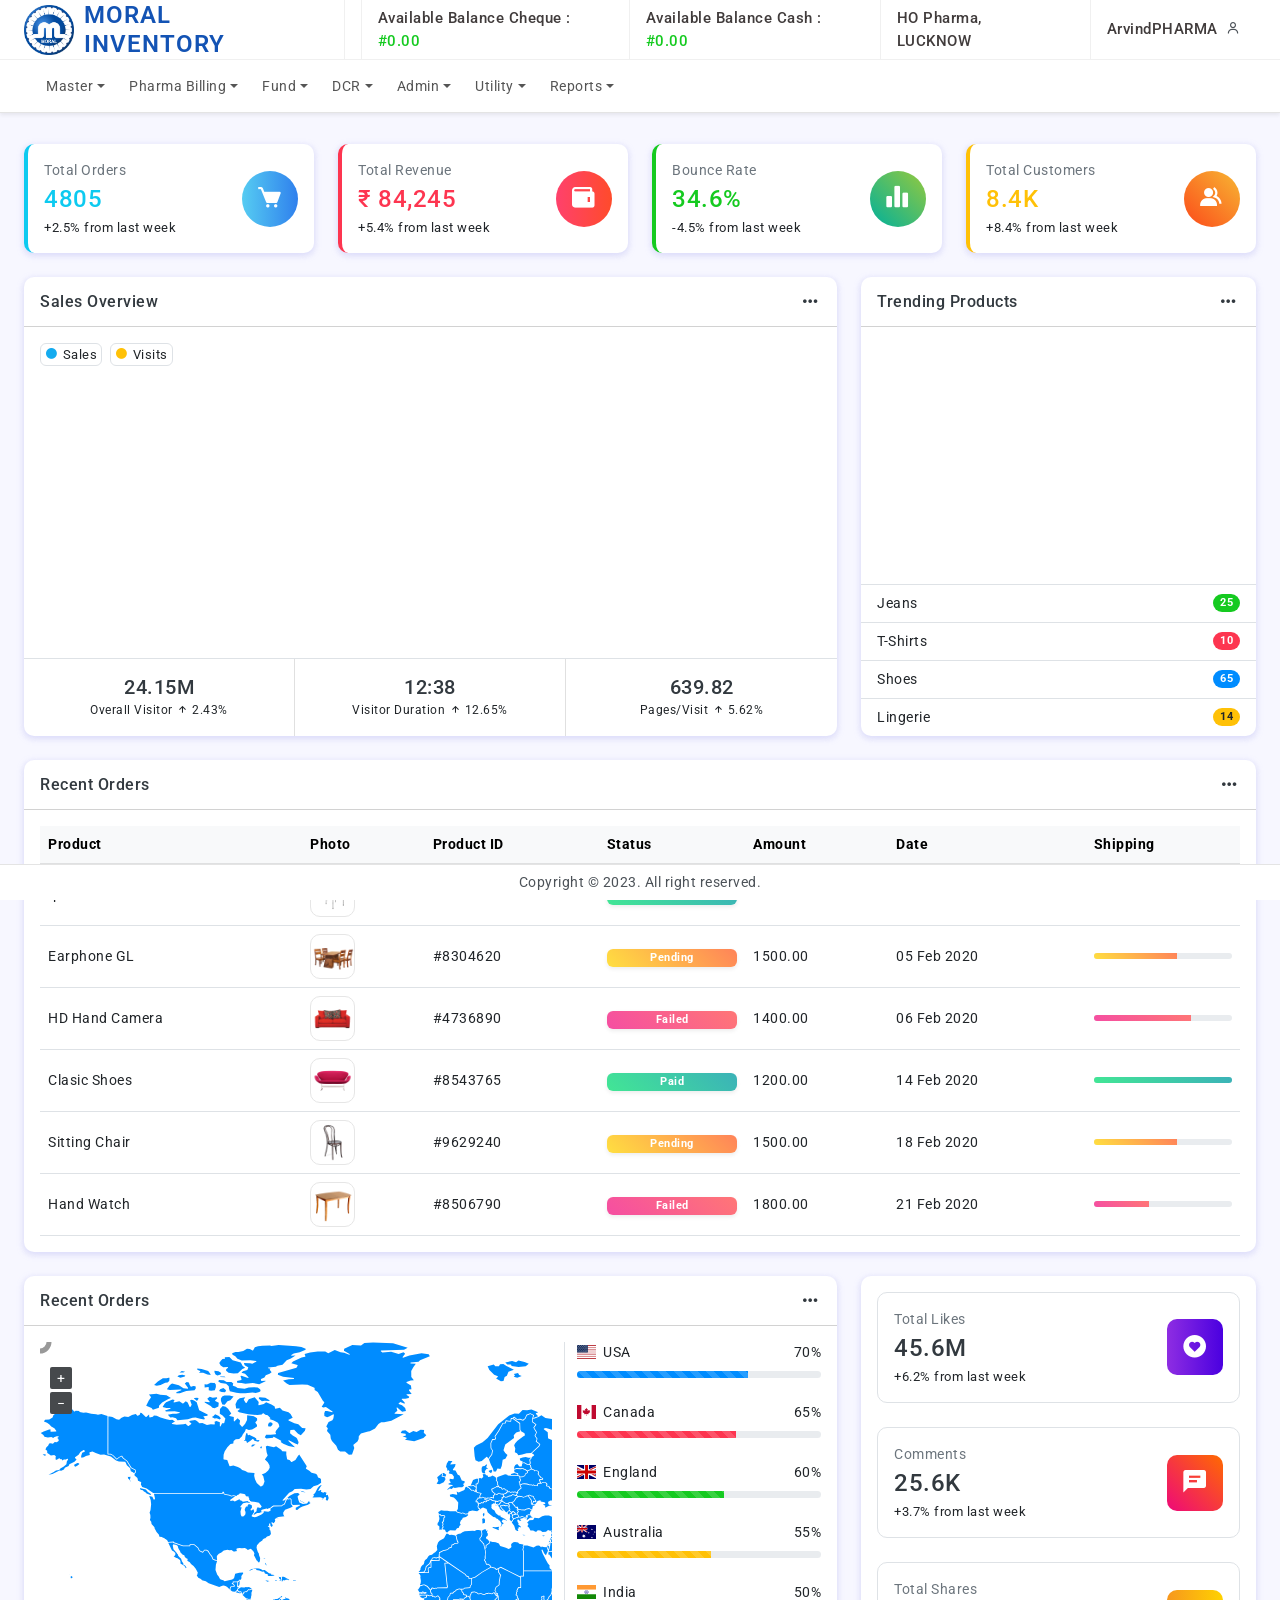
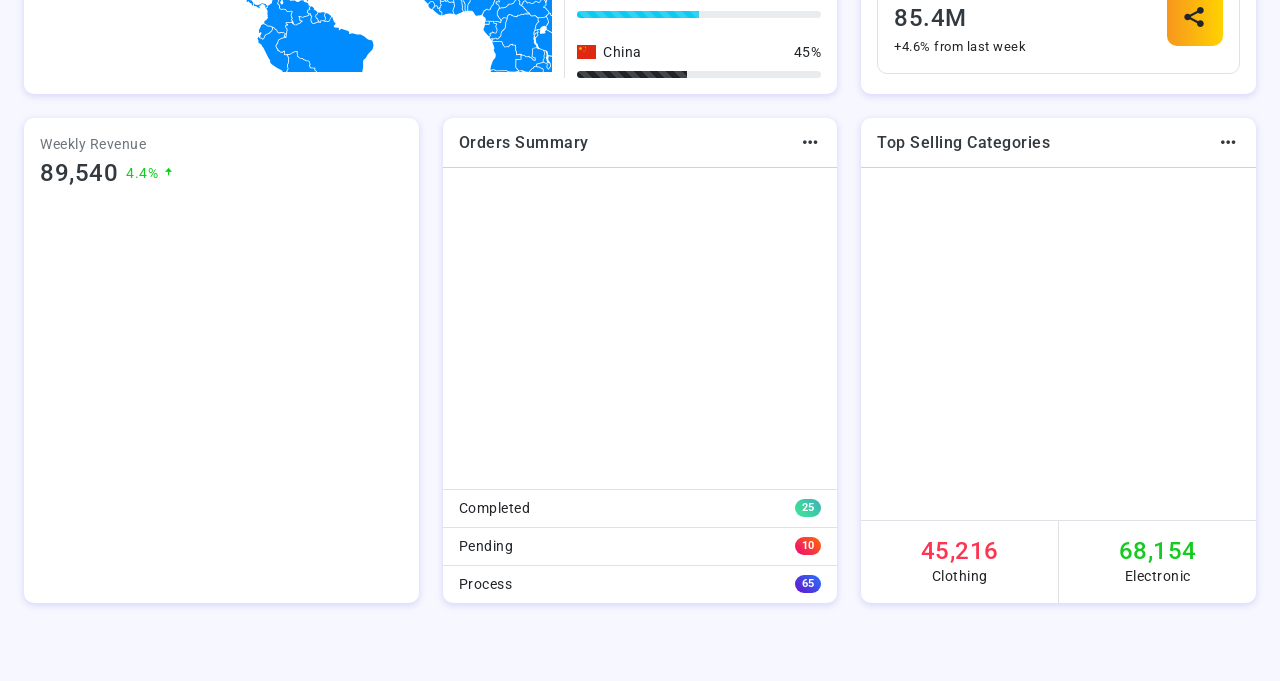
==== commit 1895ee01: "Update dashboard.html" ====
--- a/dashboard.html
+++ b/dashboard.html
@@ -1534,7 +1534,7 @@
 								<div class="d-flex align-items-center">
 									<div>
 										<p class="mb-0 text-secondary">Total Revenue</p>
-										<h4 class="my-1 text-danger">Rs. 84,245</h4>
+										<h4 class="my-1 text-danger">&#8377; 84,245</h4>
 										<p class="mb-0 font-13">+5.4% from last week</p>
 									</div>
 									<div class="widgets-icons-2 rounded-circle bg-gradient-burning text-white ms-auto">
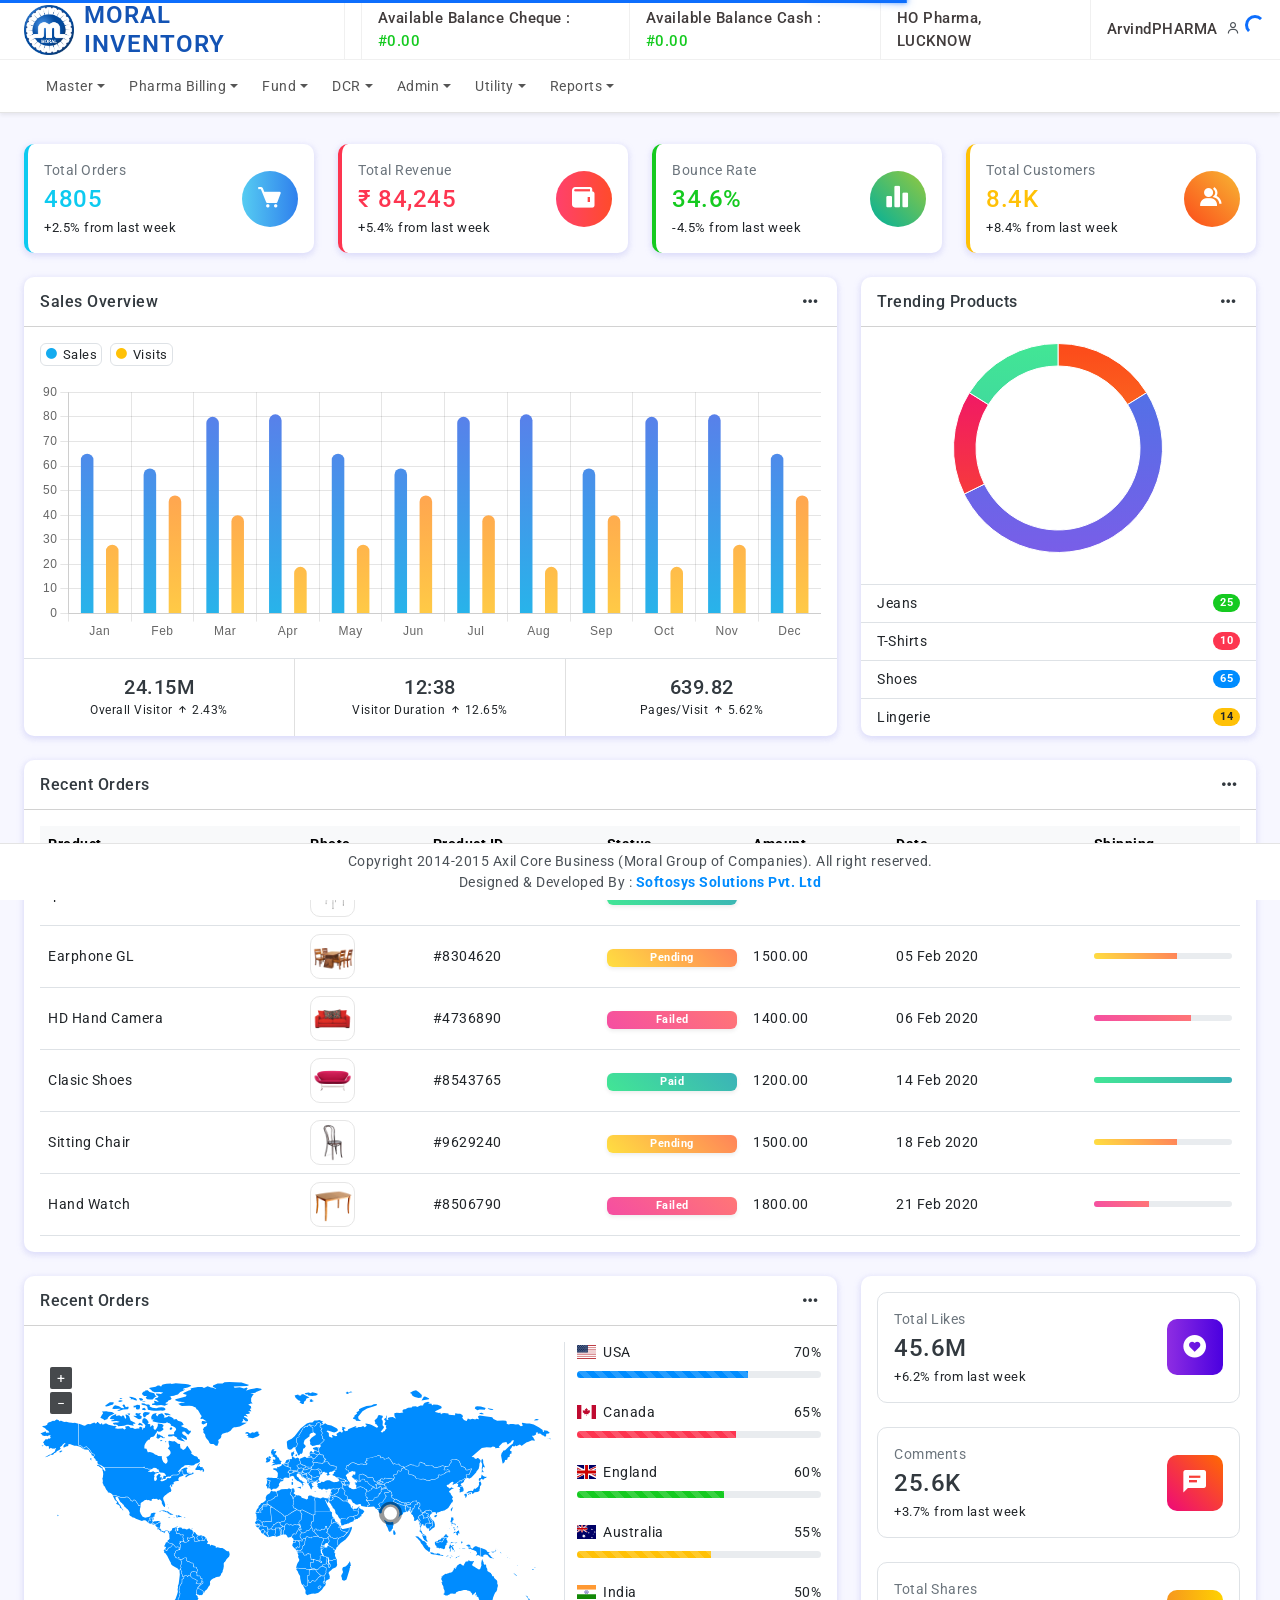
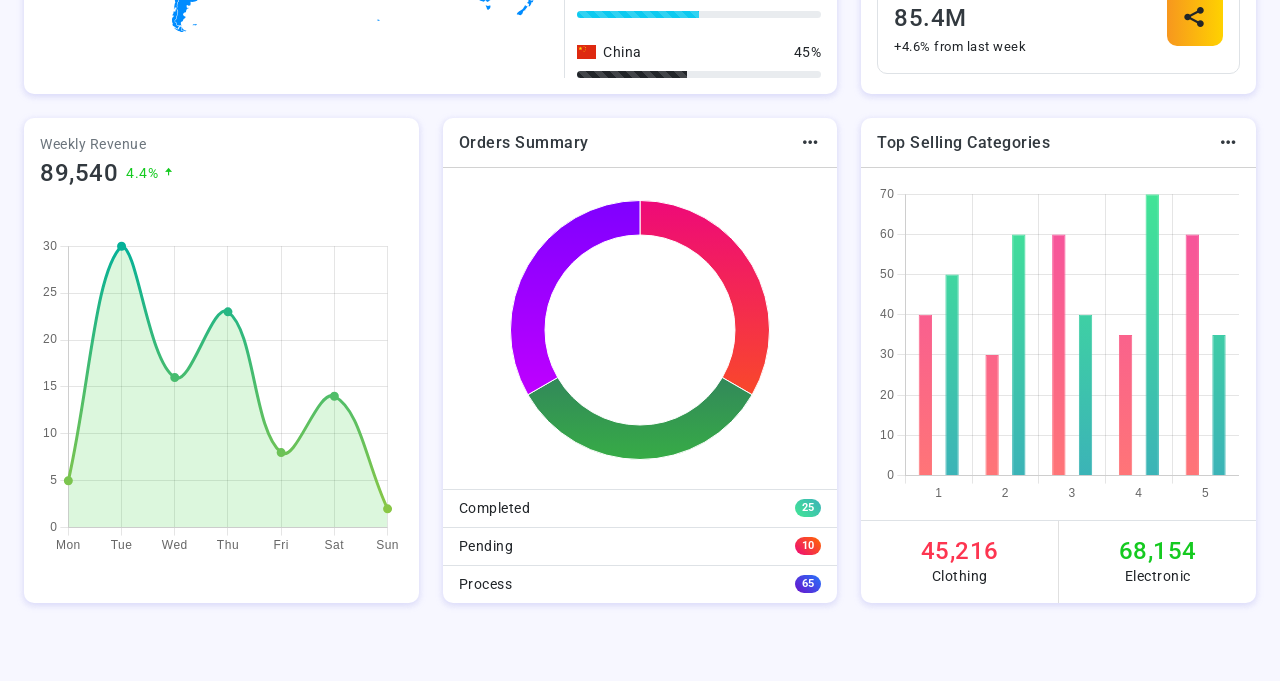
==== commit 111a5aab: "Update dashboard.html" ====
--- a/dashboard.html
+++ b/dashboard.html
@@ -2173,7 +2173,10 @@
 				class='bx bxs-up-arrow-alt'></i></a>
 		<!--End Back To Top Button-->
 		<footer class="page-footer">
-			<p class="mb-0">Copyright © 2023. All right reserved.</p>
+			<p class="mb-0">Copyright 2014-2015 Axil Core Business (Moral Group of Companies). All right reserved.</p>
+
+			<span>Designed &amp; Developed By : <a href="https://softosyssolutions.in/" target="_blank">
+                        <strong>Softosys Solutions Pvt. Ltd</strong></a></span>
 		</footer>
 	</div>
 	<!--end wrapper-->
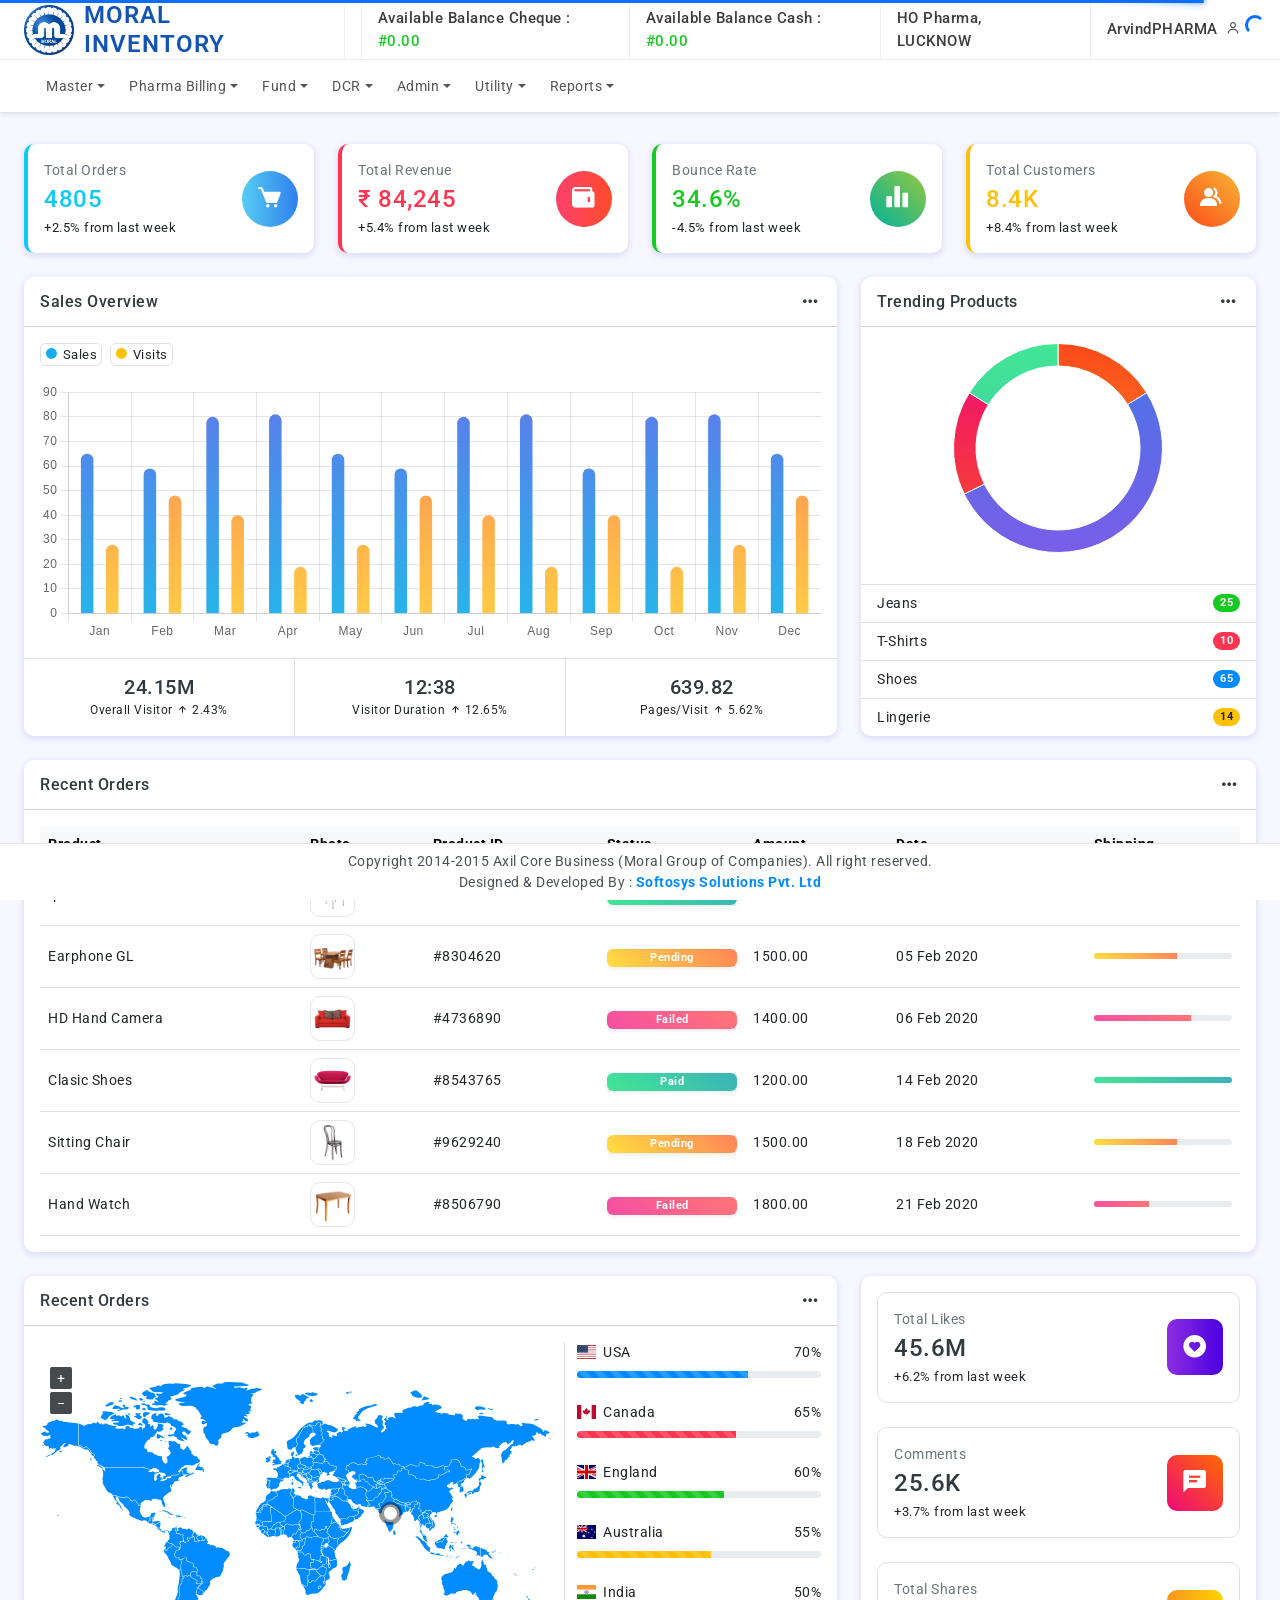
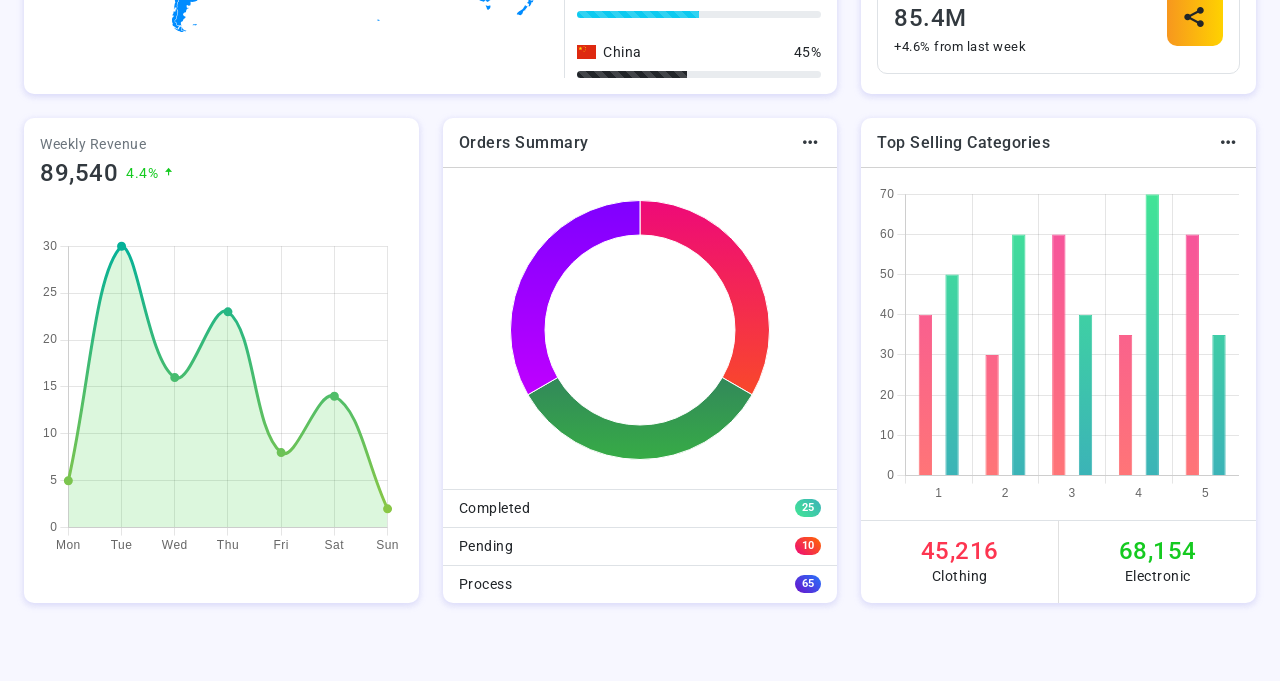
==== commit 3bac2b5e: "Update dashboard.html" ====
--- a/dashboard.html
+++ b/dashboard.html
@@ -5,7 +5,7 @@
 	<meta charset="utf-8">
 	<meta name="viewport" content="width=device-width, initial-scale=1">
 	<!--favicon-->
-	<link rel="shortcut icon" href="../assets/images/favicon.ico" />
+	<link rel="shortcut icon" type="image/x-icon" href="../assets/images/favicon.ico" />
 	<!--plugins-->
 	<link href="assets/plugins/vectormap/jquery-jvectormap-2.0.2.css" rel="stylesheet" />
 	<link href="assets/plugins/simplebar/css/simplebar.css" rel="stylesheet" />
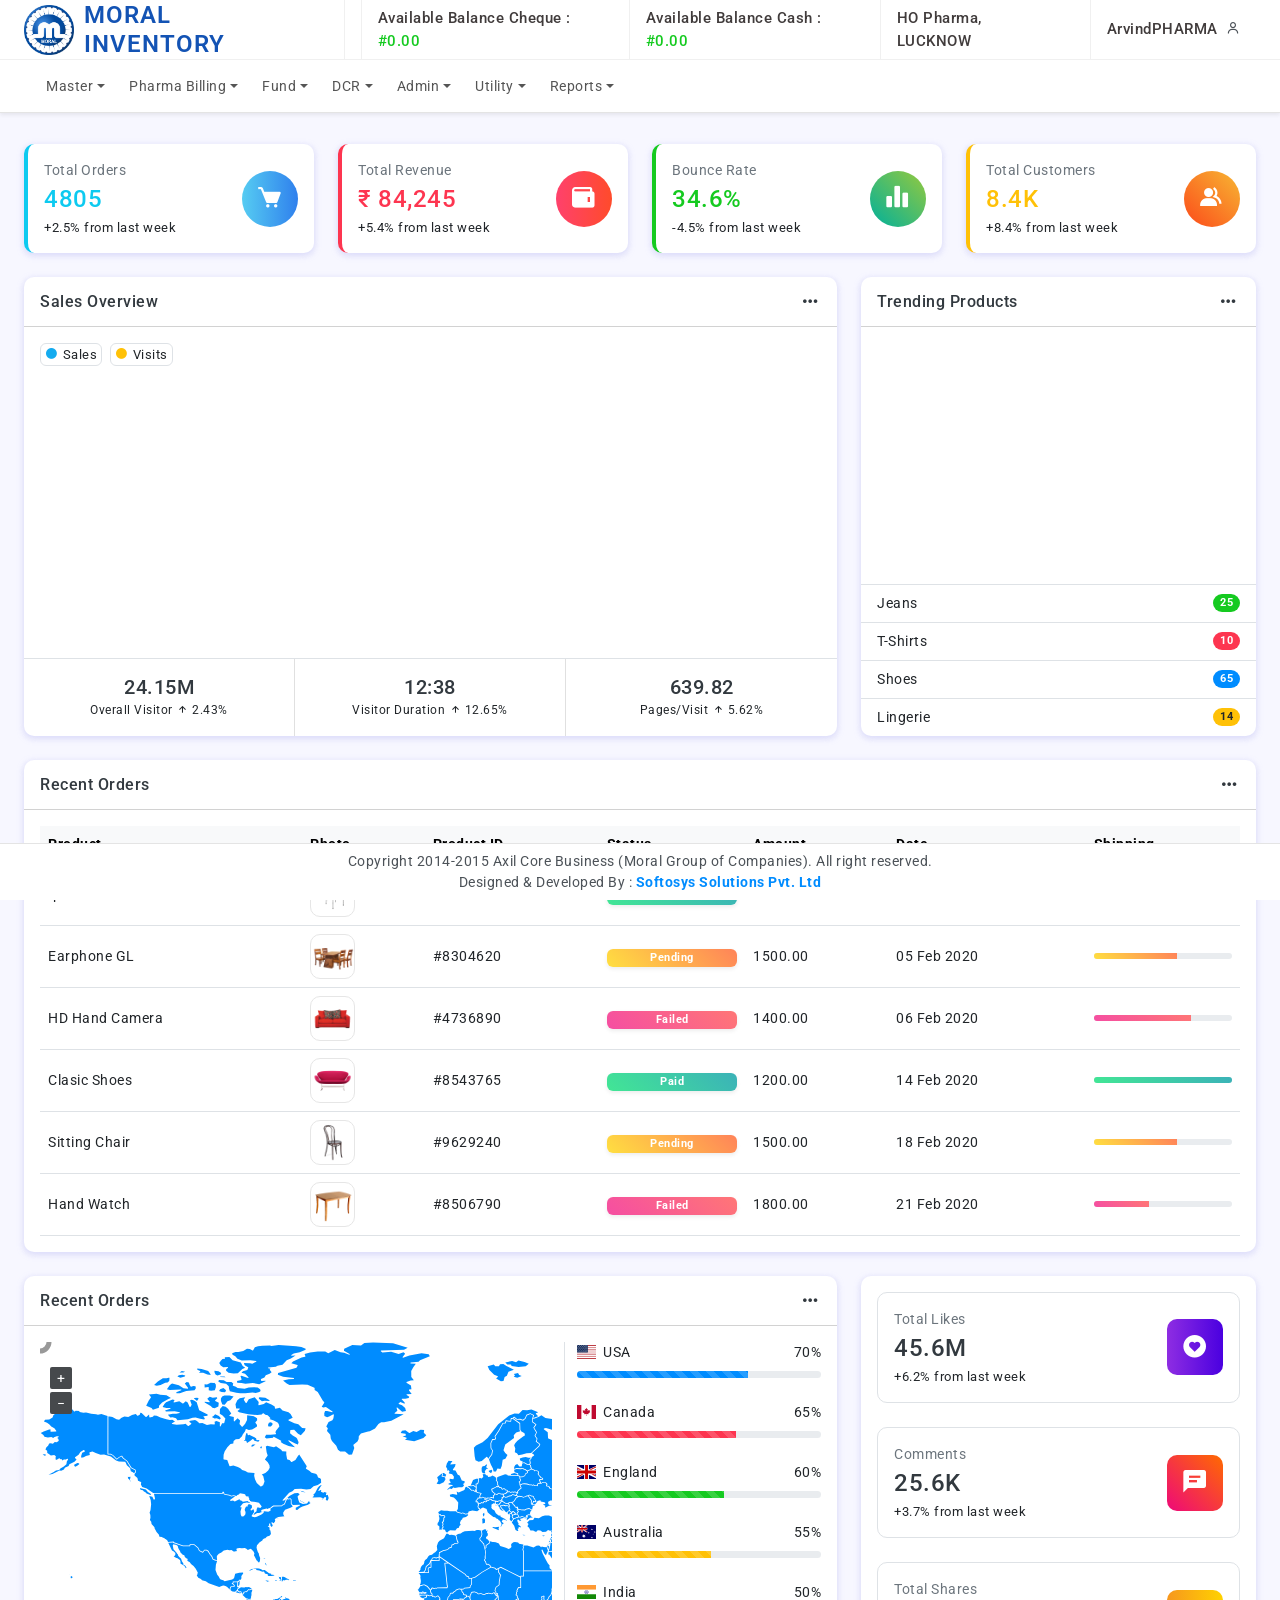
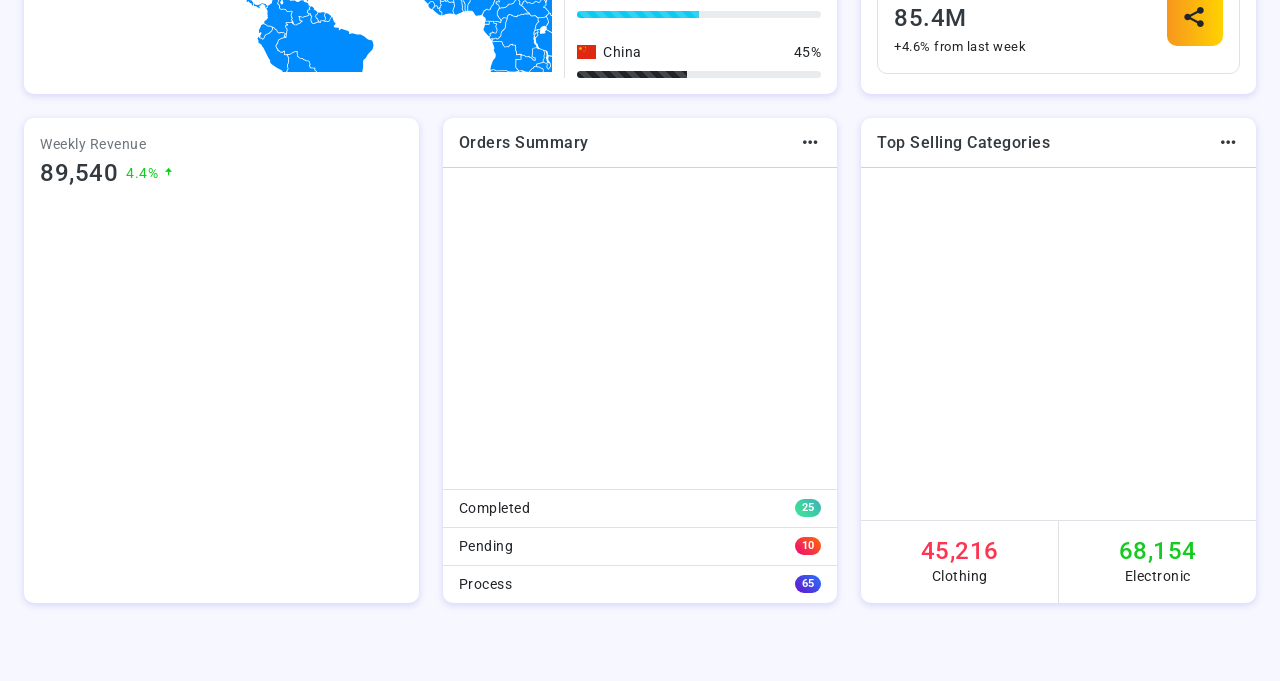
==== commit 636f0c91: "Update dashboard.html" ====
--- a/dashboard.html
+++ b/dashboard.html
@@ -5,7 +5,7 @@
 	<meta charset="utf-8">
 	<meta name="viewport" content="width=device-width, initial-scale=1">
 	<!--favicon-->
-	<link rel="shortcut icon" type="image/x-icon" href="../assets/images/favicon.ico" />
+	<link rel="shortcut icon" type="image/x-icon" href="assets/images/favicon.ico" />
 	<!--plugins-->
 	<link href="assets/plugins/vectormap/jquery-jvectormap-2.0.2.css" rel="stylesheet" />
 	<link href="assets/plugins/simplebar/css/simplebar.css" rel="stylesheet" />
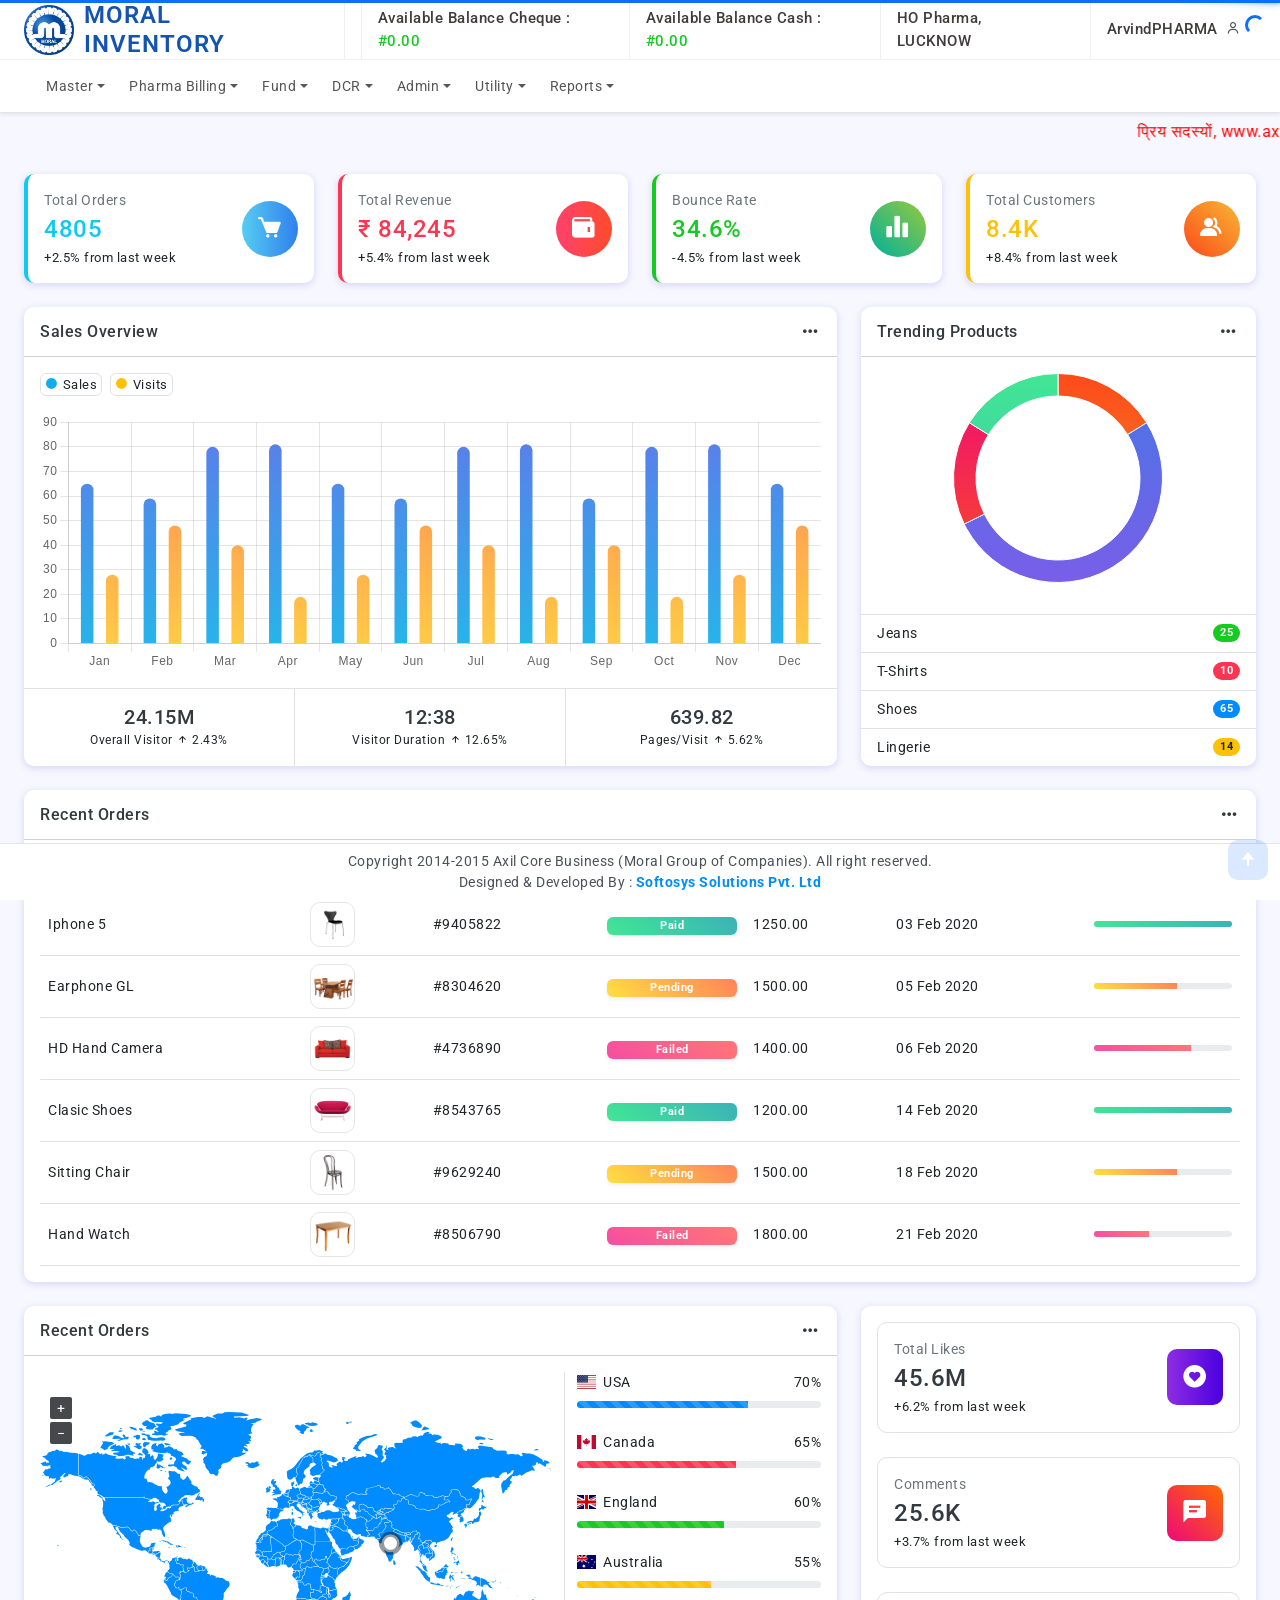
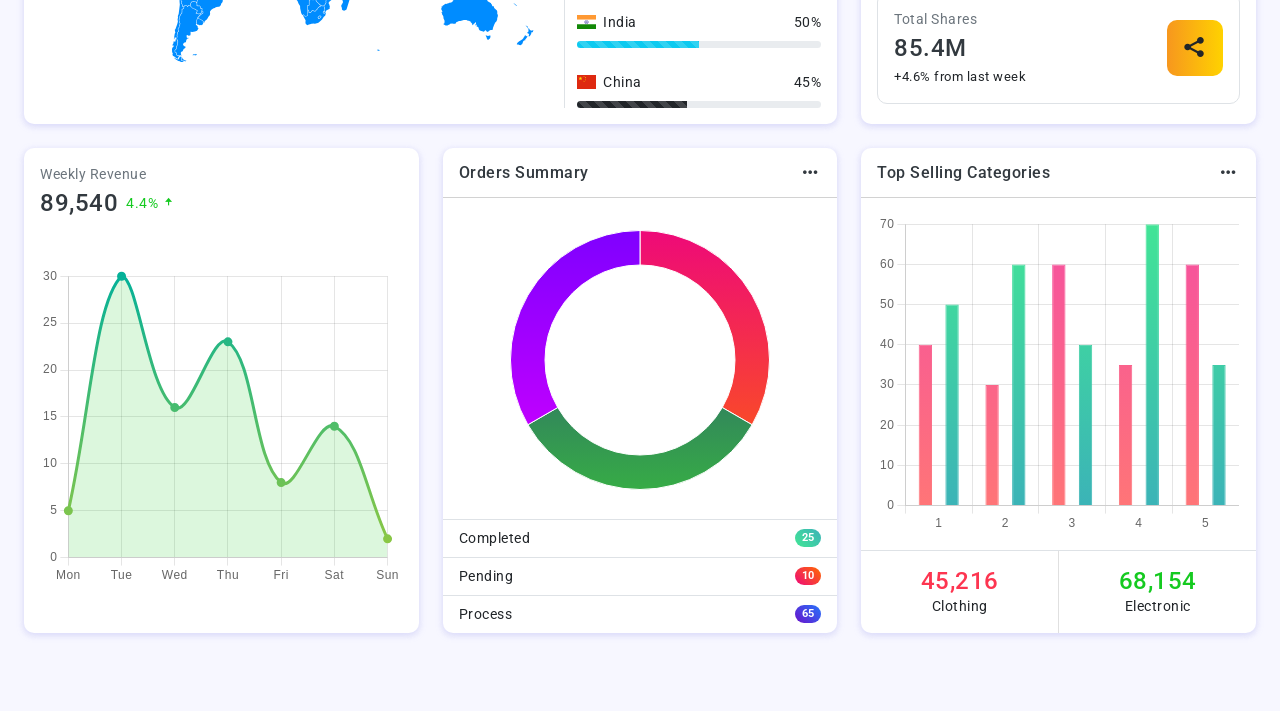
==== commit e9bf82a3: "h" ====
--- a/dashboard.html
+++ b/dashboard.html
@@ -791,10 +791,11 @@
 						<div class="offcanvas-header border-bottom">
 							<div class="d-flex align-items-center">
 								<div class="">
-									<img src="assets/images/logo-icon.png" class="logo-icon" alt="logo icon">
+									<img src="login-assets/morallogo.png" class="logo-icon" alt="logo icon">
+									<!-- <img src="assets/images/logo-icon.png" class="logo-icon" alt="logo icon"> -->
 								</div>
 								<div class="">
-									<h4 class="logo-text">Inventory</h4>
+									<h4 class="logo-text text-uppercase">Moral Inventory</h4>
 								</div>
 							</div>
 							<button type="button" class="btn-close" data-bs-dismiss="offcanvas"
@@ -1500,9 +1501,11 @@
 								</li>
 							</ul>
 						</div>
+						
 					</div>
 				</nav>
 			</div>
+			
 			<!--end navigation-->
 			</header>
 			<!--end header -->
@@ -1510,6 +1513,13 @@
 		<!--end header wrapper-->
 		<!--start page wrapper -->
 		<div class="page-wrapper">
+				<!--Marquee Start-->
+						 <div class="marquee-container">
+        <marquee behavior="scroll" direction="left" scrollamount="4" onmouseover="this.stop()" onmouseout="this.start()">
+            <span style="    color: red; font-size: 16px;">प्रिय सदस्यों, www.axilbusiness.in से Inventory (FMCG, Pharma) और MLM पैनल पर लॉगिन करें एवं बिल / आर्डर को Submit करने से पूर्व  उसको पुनः जांच ले, जिससे गलती होने की सम्भावना कम हो।</span>
+        </marquee>
+    </div>
+	<!--Marquee End-->
 			<div class="page-content">
 				<div class="row row-cols-1 row-cols-md-2 row-cols-xl-4">
 					<div class="col">
--- a/assets/css/app.css
+++ b/assets/css/app.css
@@ -5098,11 +5098,7 @@
 
 
 
-	.page-wrapper {
-
-		margin-top: 60px;
-
-	}
+	.page-wrapper {margin-top: 60px;margin-bottom: 60px;}
 
 	
 
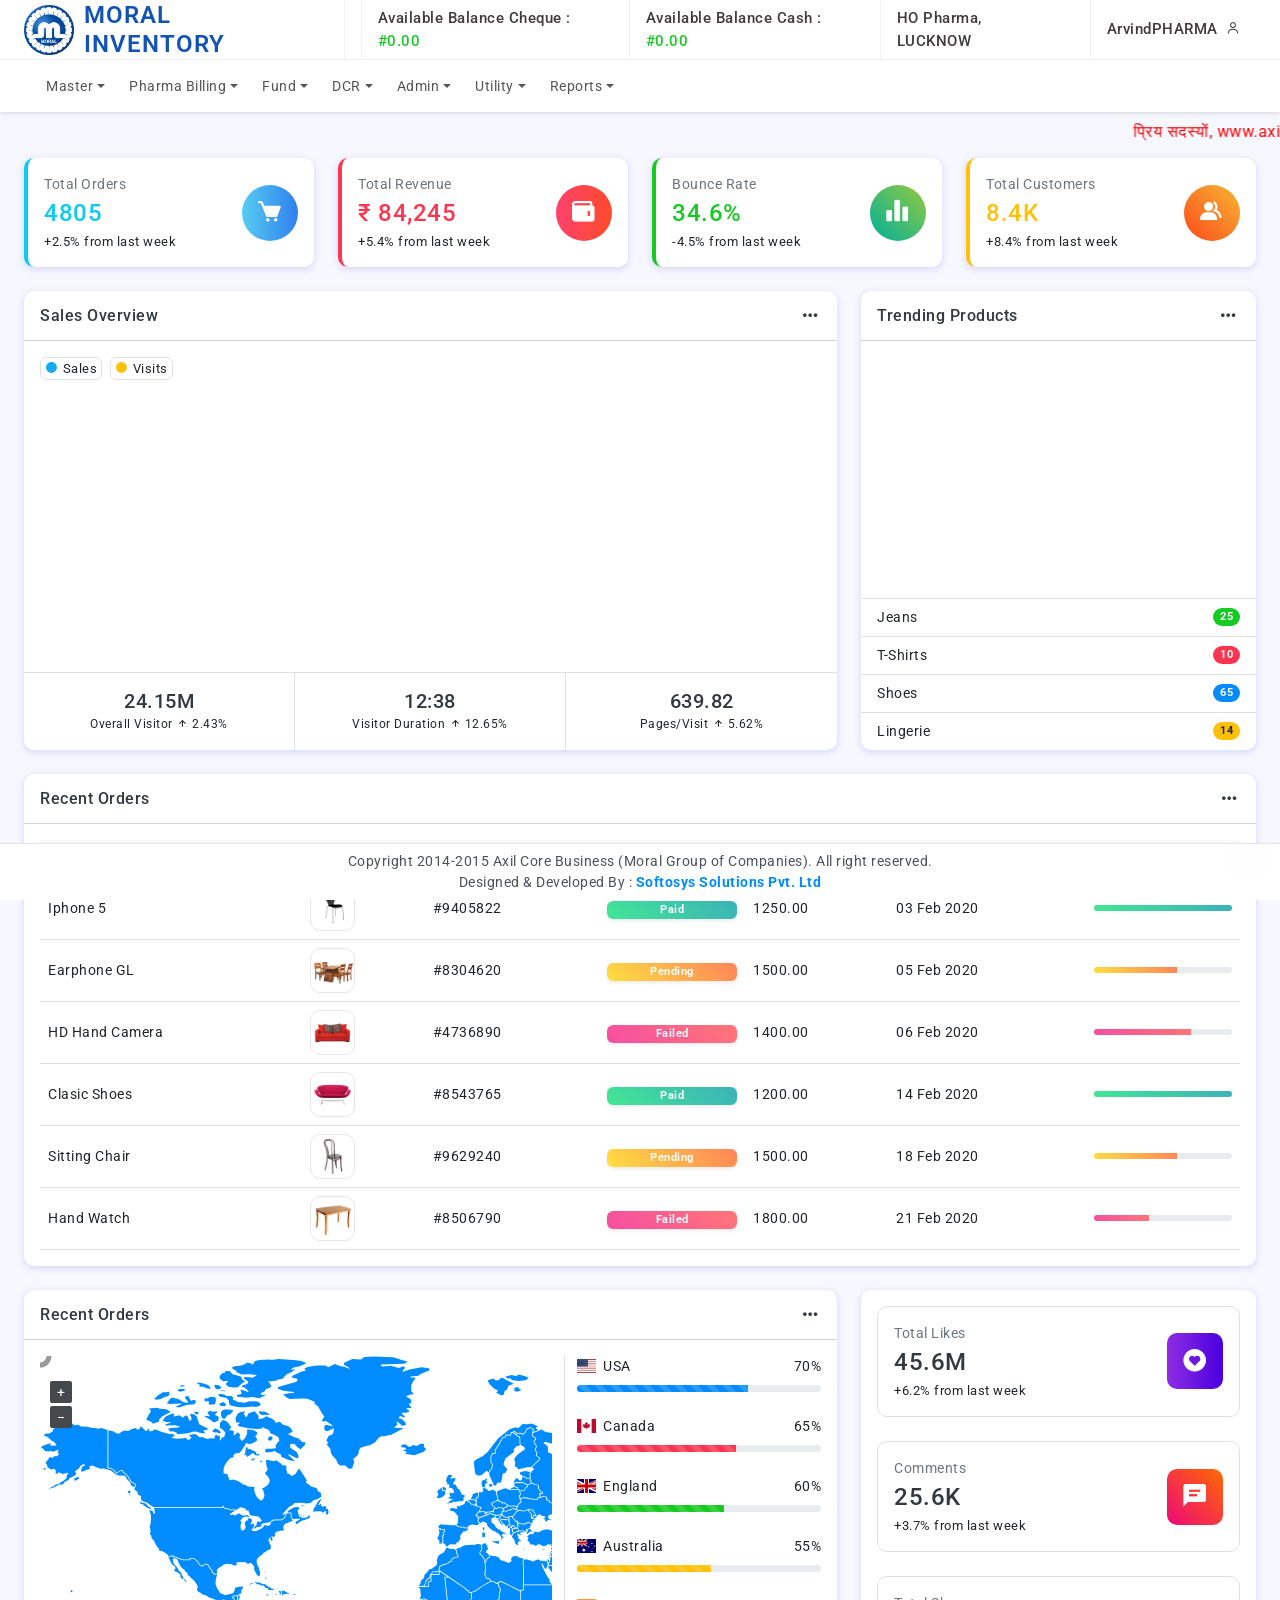
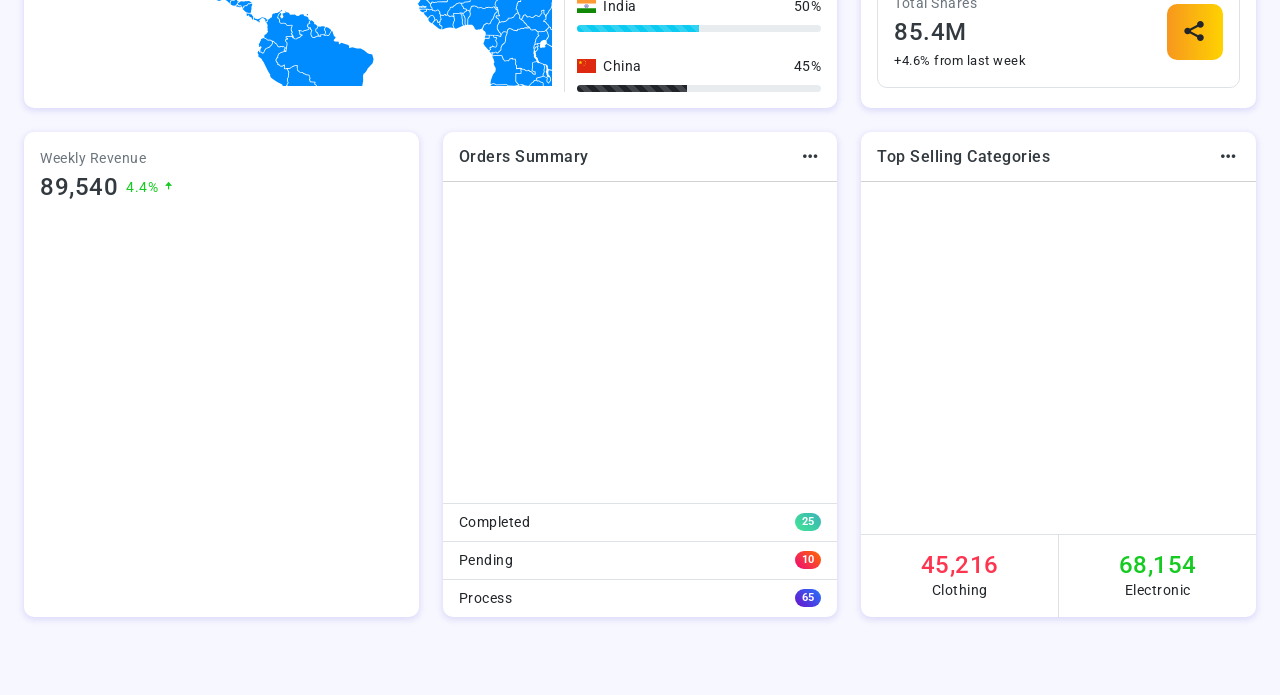
==== commit cbbefc9b: "Update dashboard.html" ====
--- a/dashboard.html
+++ b/dashboard.html
@@ -1514,7 +1514,7 @@
 		<!--start page wrapper -->
 		<div class="page-wrapper">
 				<!--Marquee Start-->
-						 <div class="marquee-container">
+						 <div class="marquee-container" style="margin-bottom: -16px;">
         <marquee behavior="scroll" direction="left" scrollamount="4" onmouseover="this.stop()" onmouseout="this.start()">
             <span style="    color: red; font-size: 16px;">प्रिय सदस्यों, www.axilbusiness.in से Inventory (FMCG, Pharma) और MLM पैनल पर लॉगिन करें एवं बिल / आर्डर को Submit करने से पूर्व  उसको पुनः जांच ले, जिससे गलती होने की सम्भावना कम हो।</span>
         </marquee>
